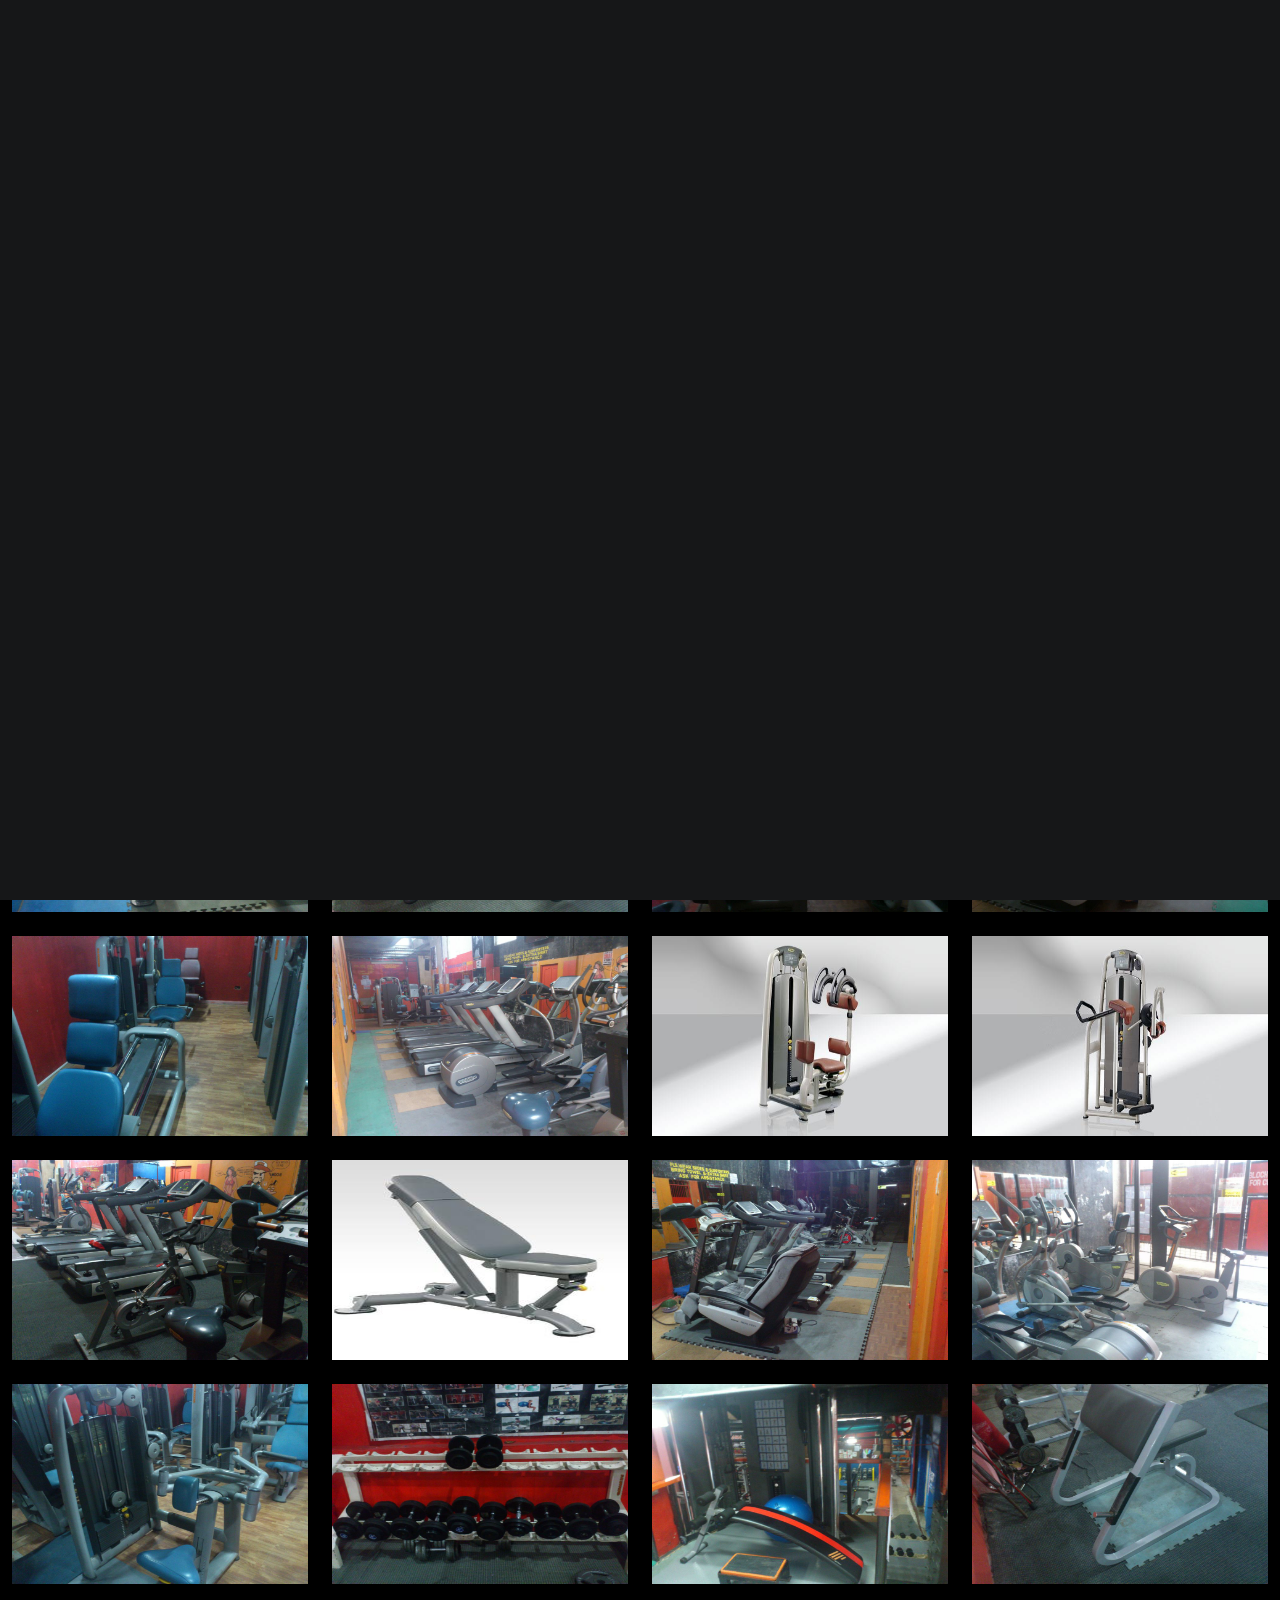
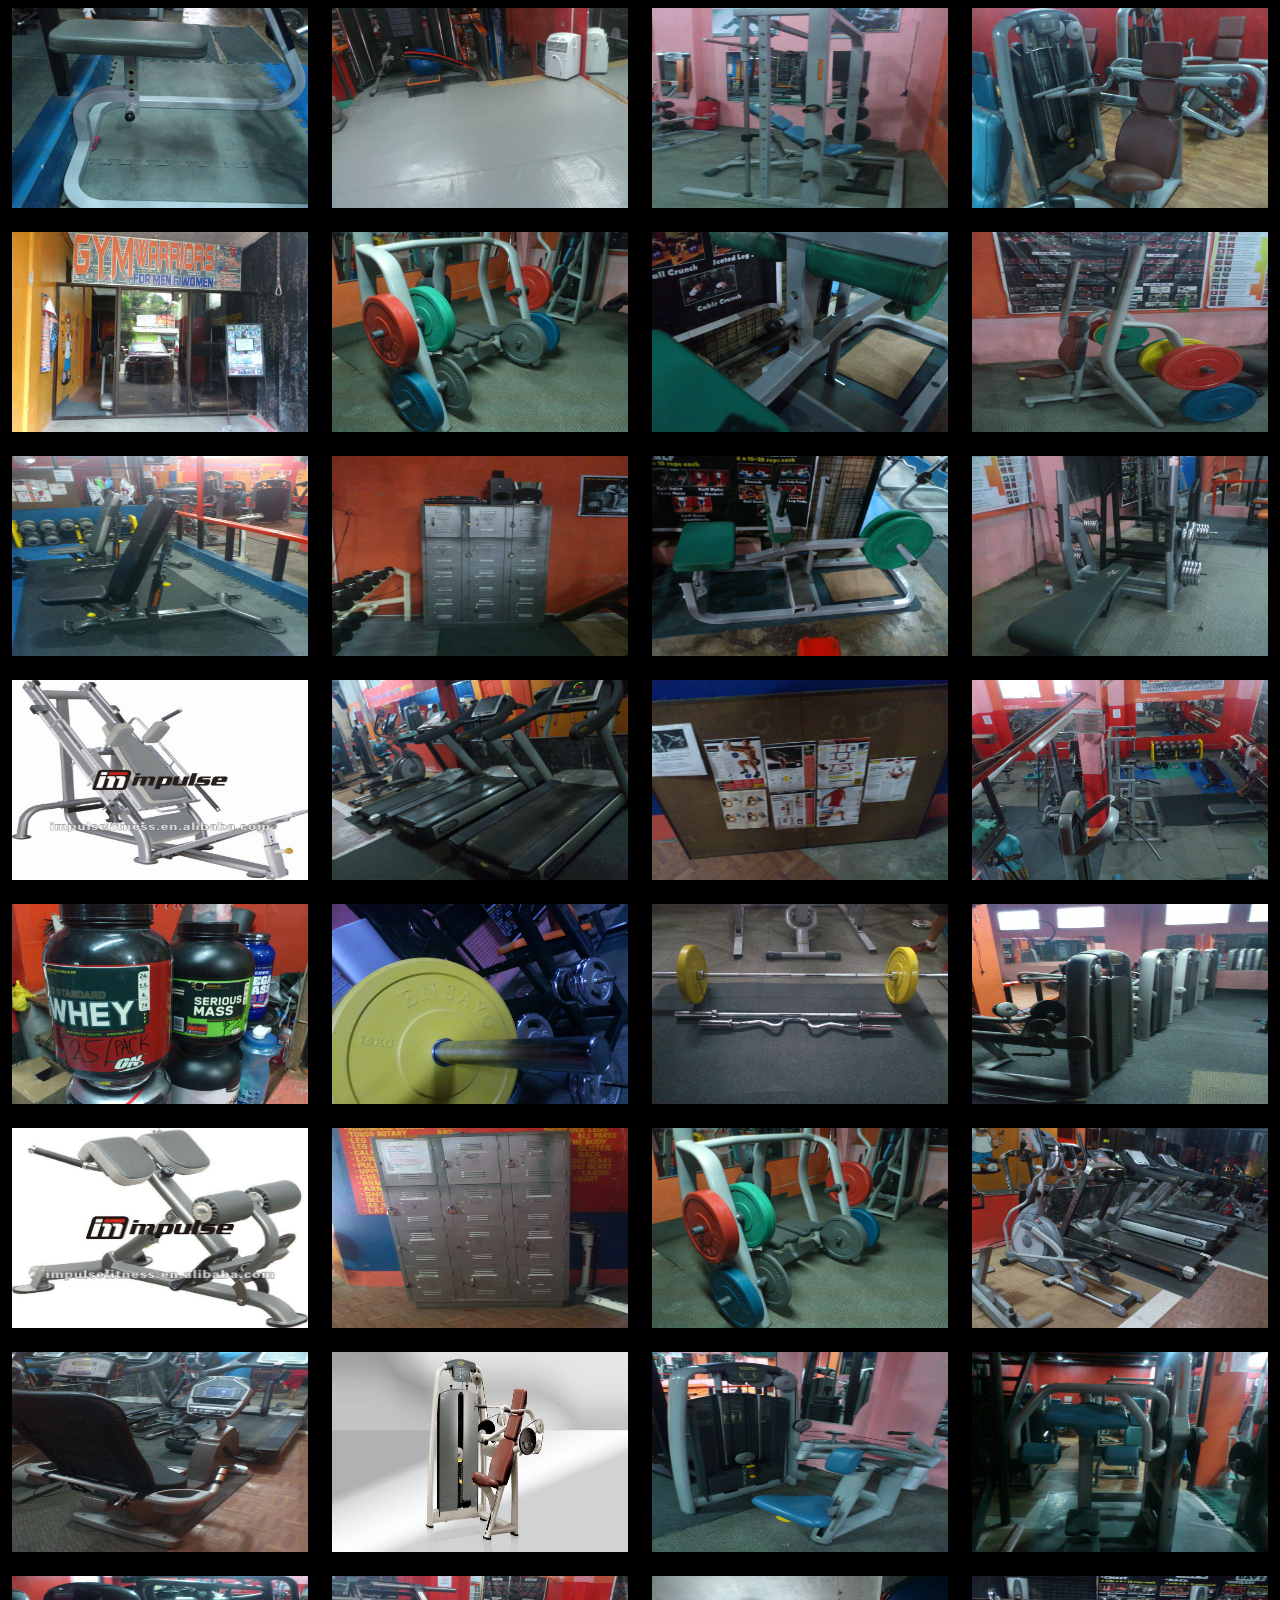
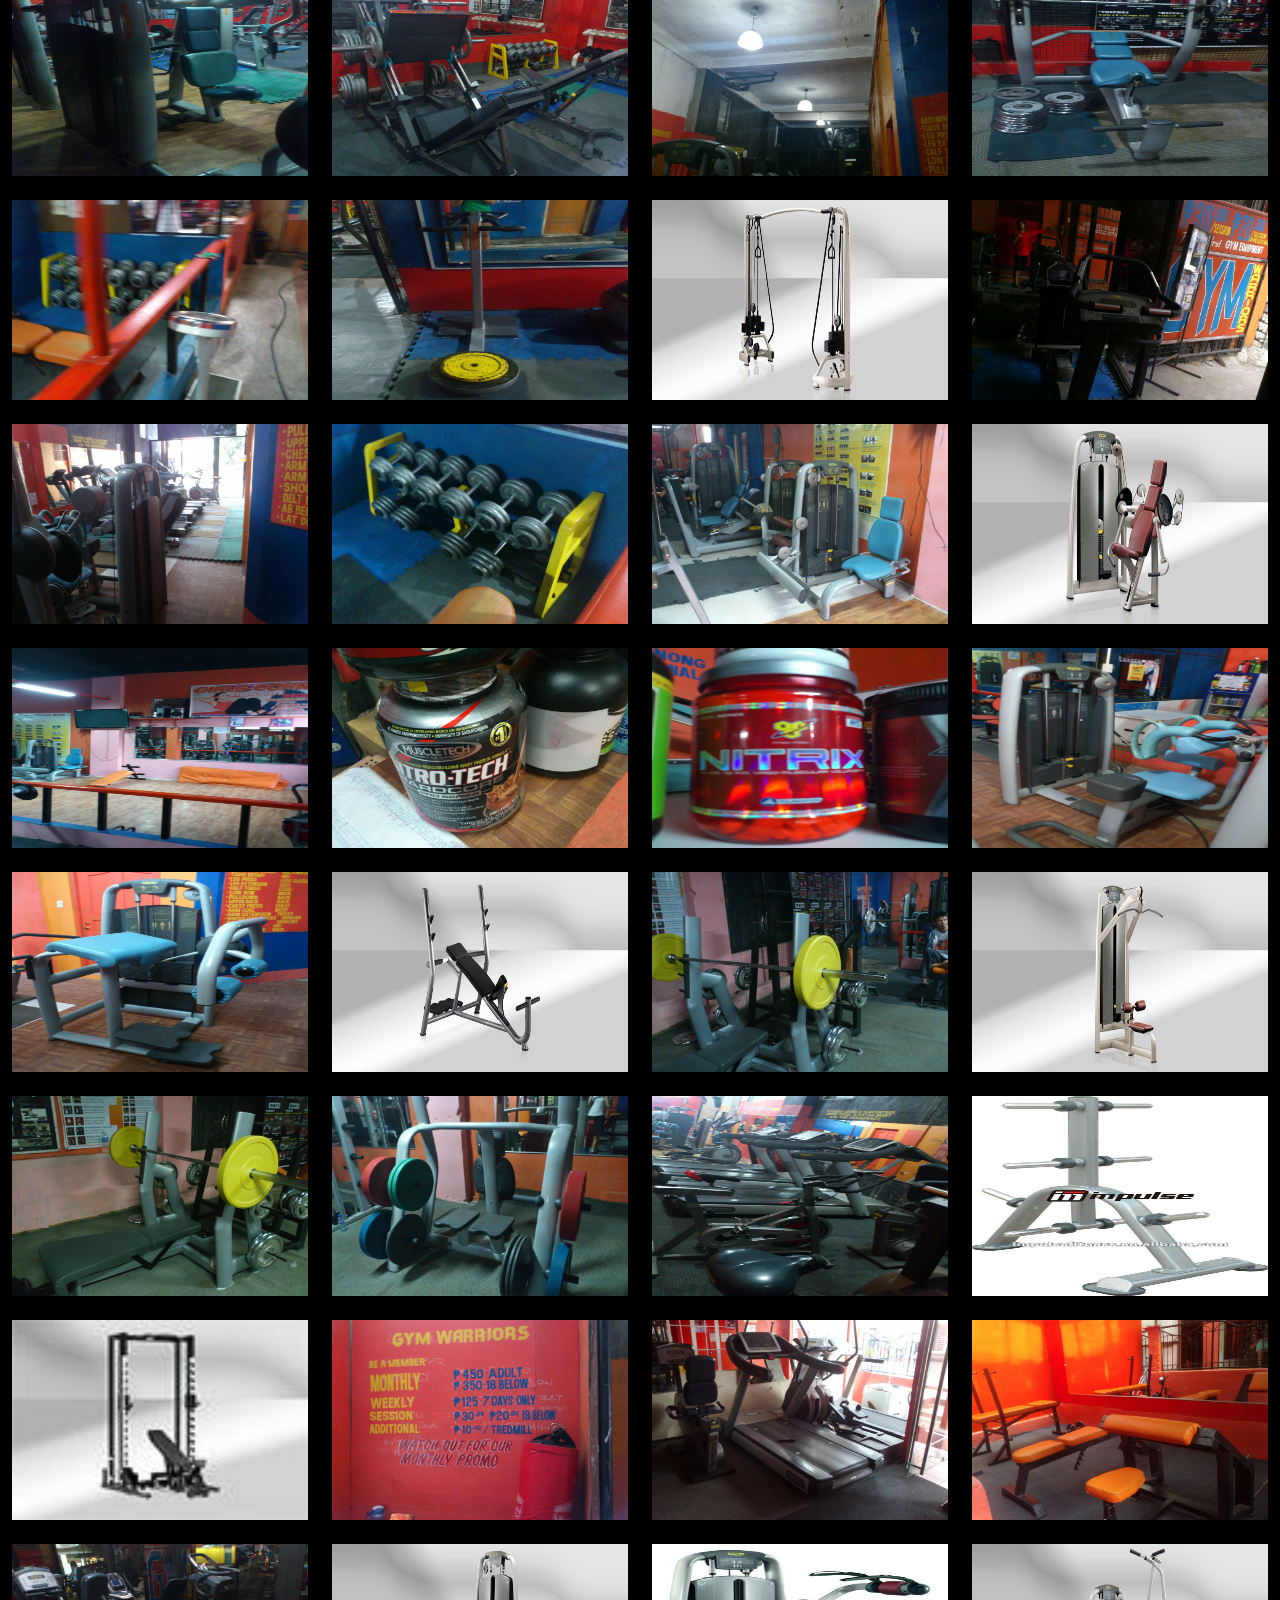
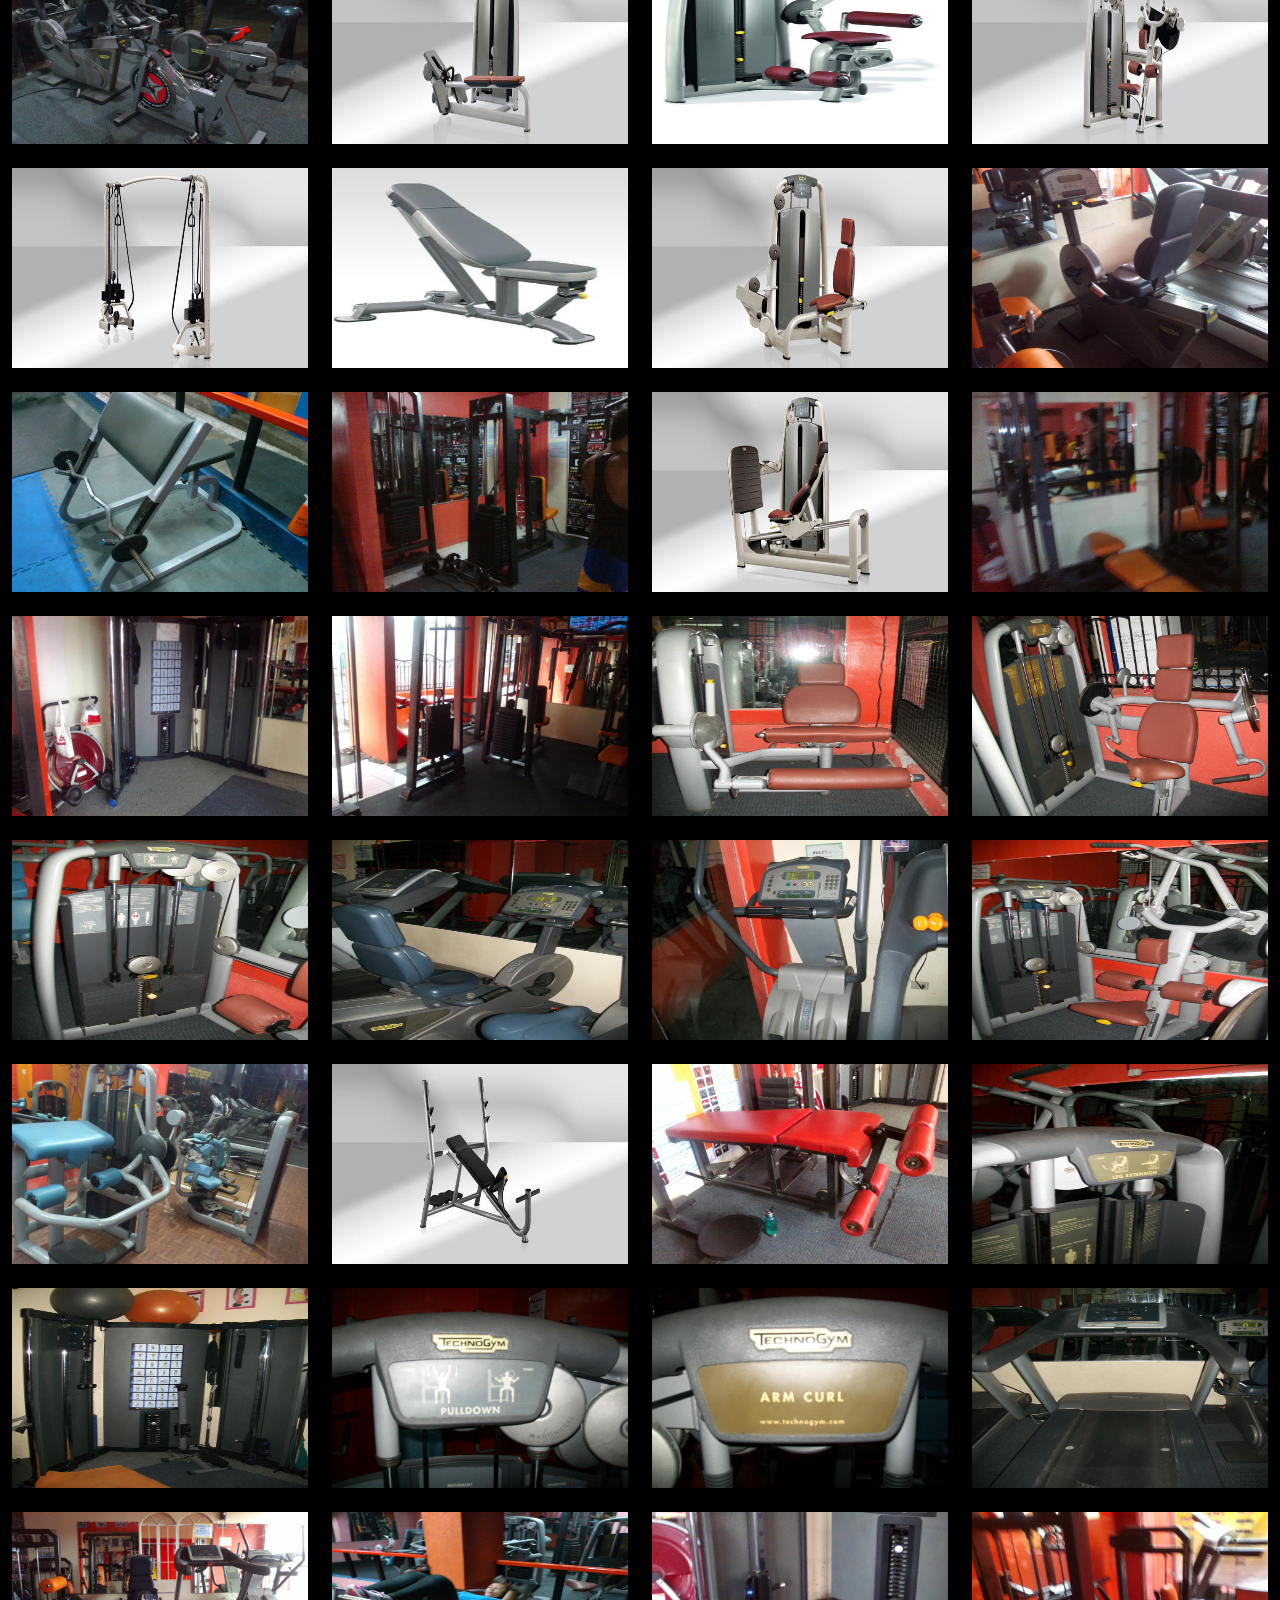
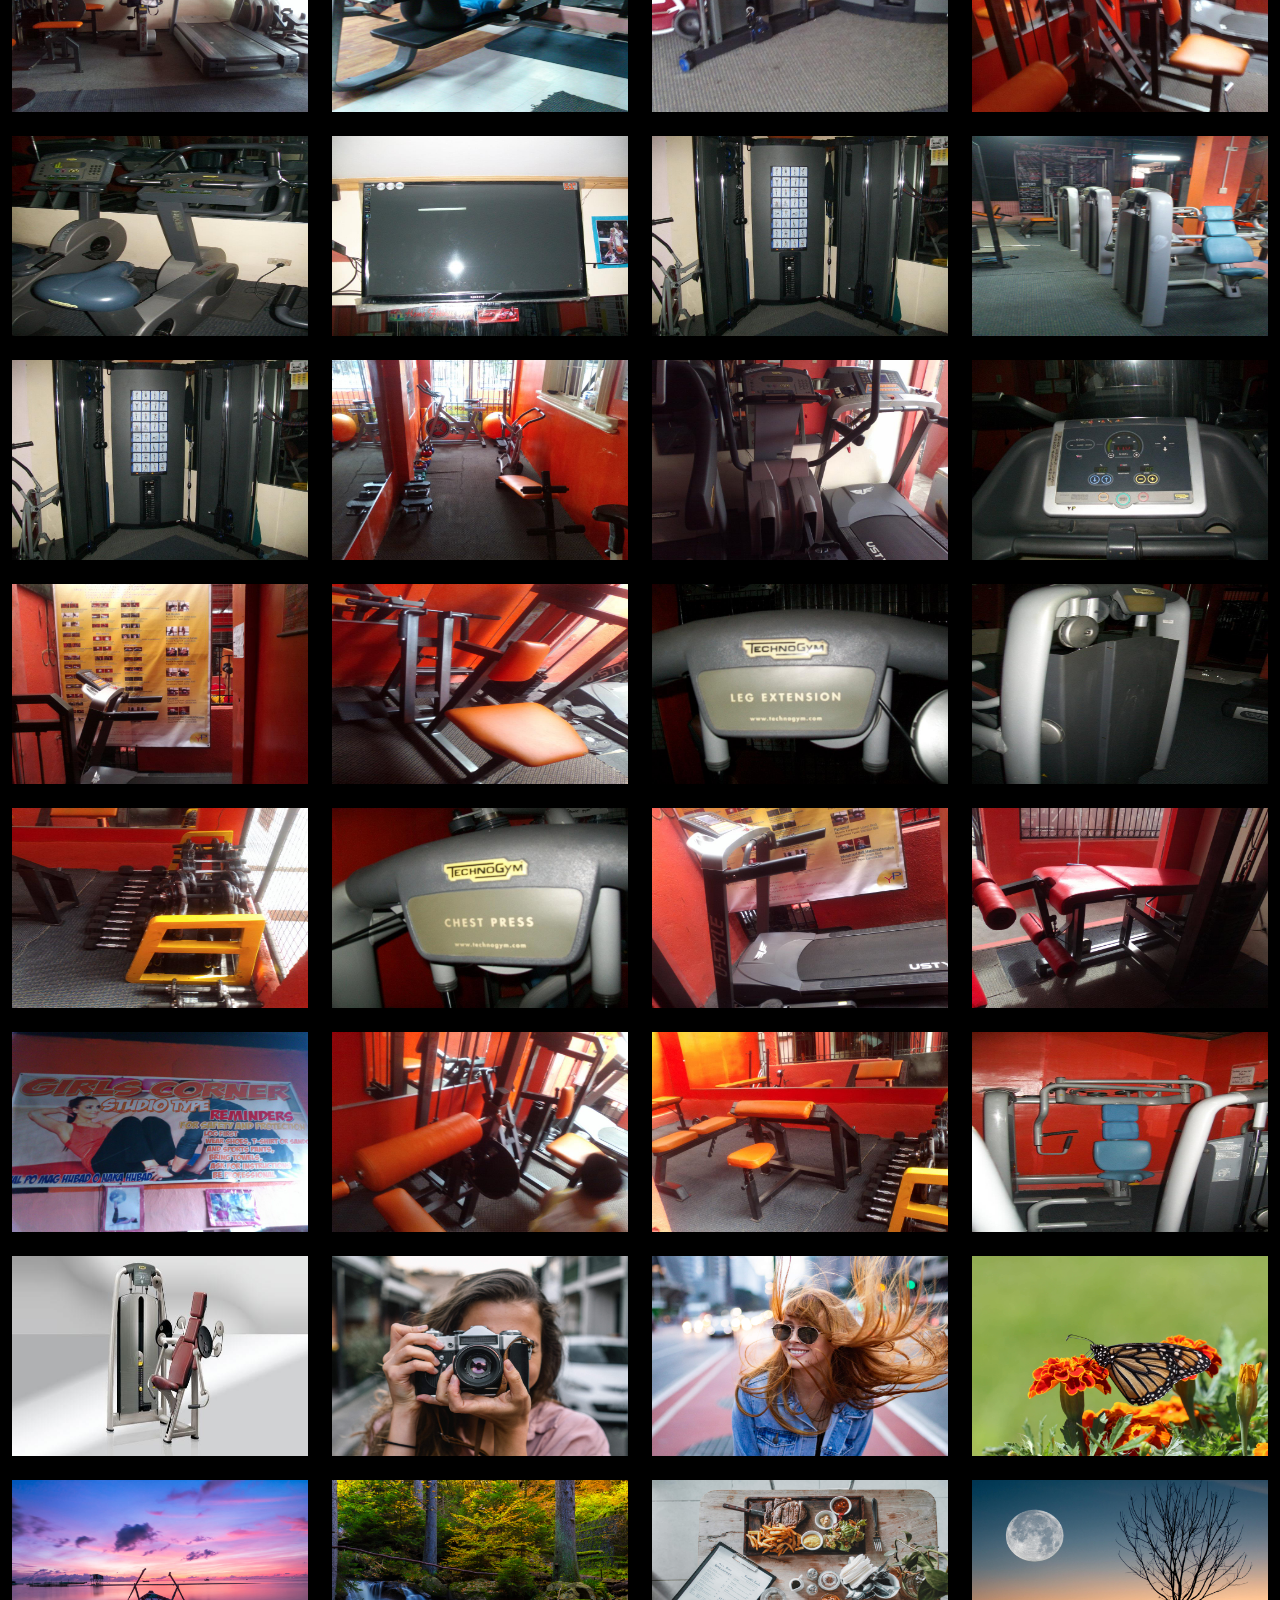
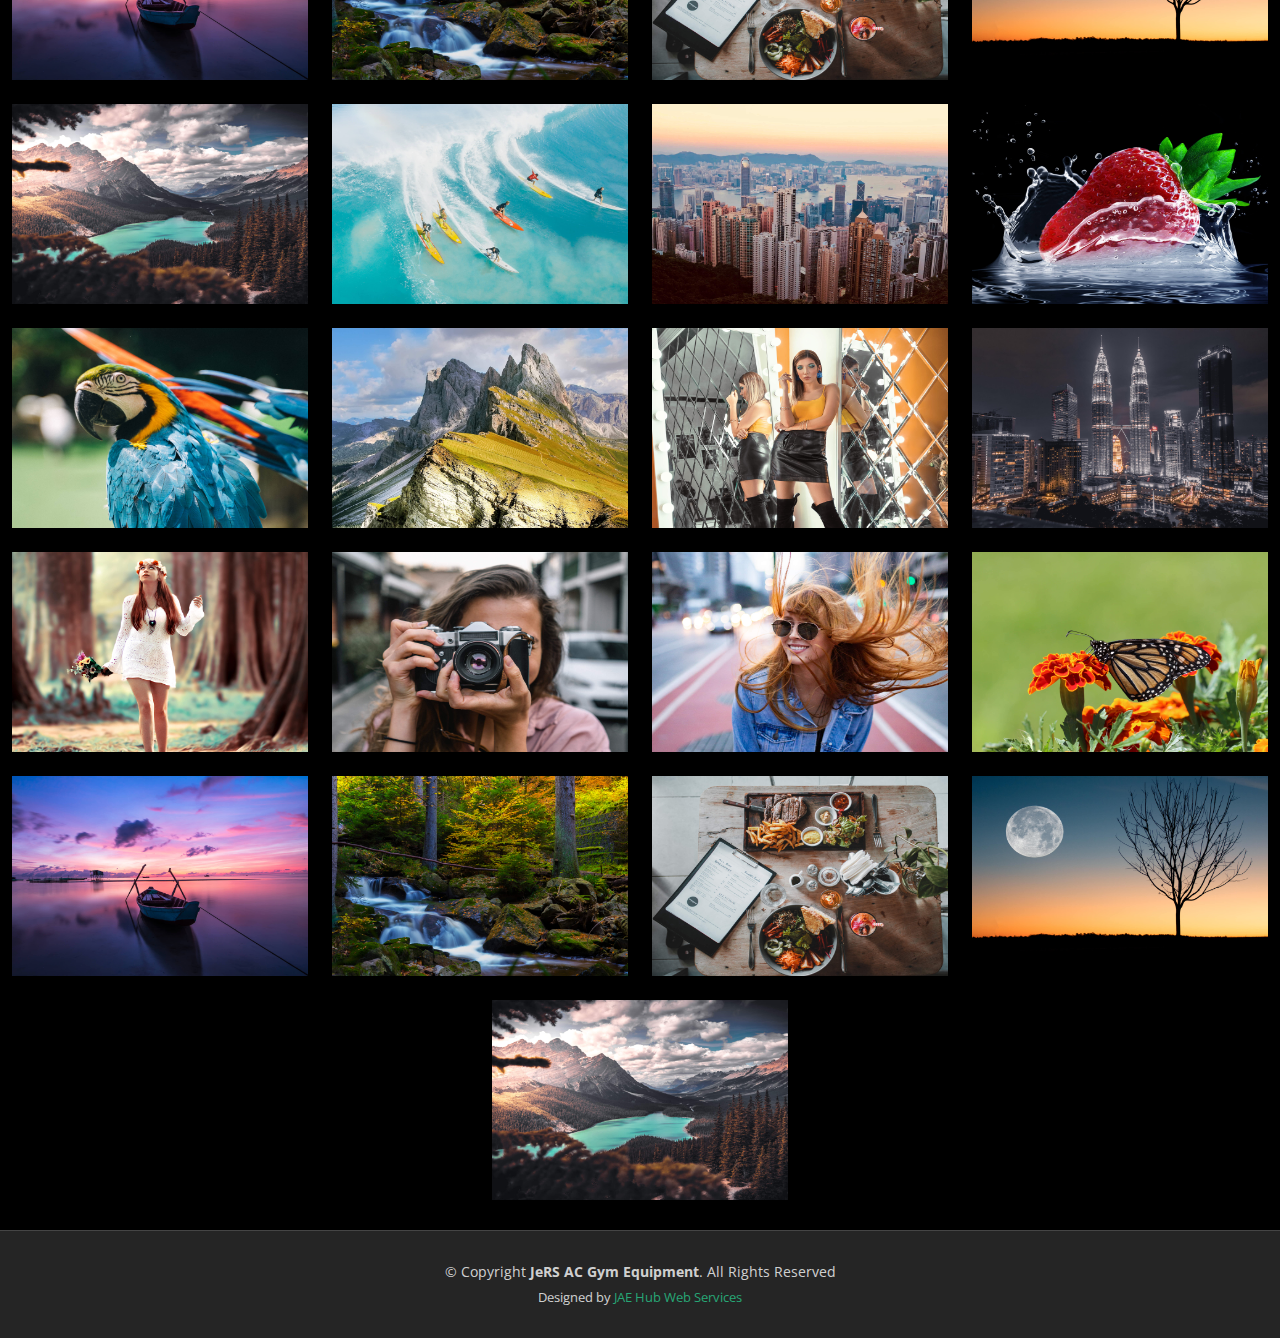
==== index.html @ d57890c0 "Pictures from Gallery 1-137" ====
<!DOCTYPE html>
<html lang="en">

<head>
  <meta charset="utf-8">
  <meta content="width=device-width, initial-scale=1.0" name="viewport">

  <title>JeRS AC Gym Equipment - Gallery</title>
  <meta content="" name="description">
  <meta content="" name="keywords">

  <!-- Favicons -->
  <link href="assets/img/favicon.ico" rel="icon">
  <link href="" rel="apple-touch-icon">

  <!-- Google Fonts -->
  <link rel="preconnect" href="https://fonts.googleapis.com">
  <link rel="preconnect" href="https://fonts.gstatic.com" crossorigin>
  <link href="https://fonts.googleapis.com/css2?family=Open+Sans:ital,wght@0,300;0,400;0,500;0,600;0,700;1,300;1,400;1,600;1,700&family=Inter:ital,wght@0,300;0,400;0,500;0,600;0,700;1,300;1,400;1,500;1,600;1,700&family=Cardo:ital,wght@0,400;0,700;1,400&display=swap" rel="stylesheet">

  <!-- Vendor CSS Files -->
  <link href="assets/vendor/bootstrap/css/bootstrap.min.css" rel="stylesheet">
  <link href="assets/vendor/bootstrap-icons/bootstrap-icons.css" rel="stylesheet">
  <link href="assets/vendor/swiper/swiper-bundle.min.css" rel="stylesheet">
  <link href="assets/vendor/glightbox/css/glightbox.min.css" rel="stylesheet">
  <link href="assets/vendor/aos/aos.css" rel="stylesheet">

  <!-- Template Main CSS File -->
  <link href="assets/css/main.css" rel="stylesheet">

  <!-- =======================================================
  * Template Name: PhotoFolio - v1.1.1
  * Template URL: https://bootstrapmade.com/photofolio-bootstrap-photography-website-template/
  * Author: BootstrapMade.com
  * License: https://bootstrapmade.com/license/
  ======================================================== -->
</head>

<body>

    <!-- ======= Header ======= -->
    <!-- <header id="header" class="header d-flex align-items-center fixed-top">
      <div class="container-fluid d-flex align-items-center justify-content-between">
  
        <a href="index.html" class="logo d-flex align-items-center  me-auto me-lg-0">
          <!-- Uncomment the line below if you also wish to use an image logo
          <img src="assets/img/logo.png" alt="">
        </a>

      </div>
    </header><!-- End Header -->

  <!-- ======= Hero Section ======= -->
  <!-- <section id="hero" class="hero d-flex flex-column justify-content-center align-items-center" data-aos="fade" data-aos-delay="1500">
    <div class="container">
      <div class="row justify-content-center">
        <div class="col-lg-6 text-center">
          <h2>I'm <span>Jenny Wilson</span> a Professional Photographer from New York City</h2>
          <p>Blanditiis praesentium aliquam illum tempore incidunt debitis dolorem magni est deserunt sed qui libero. Qui voluptas amet.</p>
          <a href="contact.html" class="btn-get-started">Available for hire</a>
        </div>
      </div>
    </div>
  </section><!-- End Hero Section -->

  <main id="main" data-aos="fade" data-aos-delay="1500">

    <!-- ======= Gallery Section ======= -->
    <section id="gallery" class="gallery">
      <div class="container-fluid">

        <div class="row gy-4 justify-content-center">
          <div class="col-xl-3 col-lg-4 col-md-6">
            <div class="gallery-item h-100">
              <img src="assets/img/gallery/Gallery (1).jpg" class="img-fluid" alt="">
              <div class="gallery-links d-flex align-items-center justify-content-center">
                <a href="assets/img/gallery/Gallery (1).jpg" title="Gallery 1" class="glightbox preview-link"><i class="bi bi-arrows-angle-expand"></i></a>
              </div>
            </div>
          </div><!-- End Gallery Item -->
          <div class="col-xl-3 col-lg-4 col-md-6">
            <div class="gallery-item h-100">
              <img src="assets/img/gallery/Gallery (2).jpg" class="img-fluid" alt="">
              <div class="gallery-links d-flex align-items-center justify-content-center">
                <a href="assets/img/gallery/Gallery (2).jpg" title="Gallery 2" class="glightbox preview-link"><i class="bi bi-arrows-angle-expand"></i></a>
              </div>
            </div>
          </div><!-- End Gallery Item -->
          <div class="col-xl-3 col-lg-4 col-md-6">
            <div class="gallery-item h-100">
              <img src="assets/img/gallery/Gallery (3).jpg" class="img-fluid" alt="">
              <div class="gallery-links d-flex align-items-center justify-content-center">
                <a href="assets/img/gallery/Gallery (3).jpg" title="Gallery 3" class="glightbox preview-link"><i class="bi bi-arrows-angle-expand"></i></a>
              </div>
            </div>
          </div><!-- End Gallery Item -->
          <div class="col-xl-3 col-lg-4 col-md-6">
            <div class="gallery-item h-100">
              <img src="assets/img/gallery/Gallery (4).jpg" class="img-fluid" alt="">
              <div class="gallery-links d-flex align-items-center justify-content-center">
                <a href="assets/img/gallery/Gallery (4).jpg" title="Gallery 4" class="glightbox preview-link"><i class="bi bi-arrows-angle-expand"></i></a>
              </div>
            </div>
          </div><!-- End Gallery Item -->
          <div class="col-xl-3 col-lg-4 col-md-6">
            <div class="gallery-item h-100">
              <img src="assets/img/gallery/Gallery (5).jpg" class="img-fluid" alt="">
              <div class="gallery-links d-flex align-items-center justify-content-center">
                <a href="assets/img/gallery/Gallery (5).jpg" title="Gallery 5" class="glightbox preview-link"><i class="bi bi-arrows-angle-expand"></i></a>
              </div>
            </div>
          </div><!-- End Gallery Item -->
          <div class="col-xl-3 col-lg-4 col-md-6">
            <div class="gallery-item h-100">
              <img src="assets/img/gallery/Gallery (6).jpg" class="img-fluid" alt="">
              <div class="gallery-links d-flex align-items-center justify-content-center">
                <a href="assets/img/gallery/Gallery (6).jpg" title="Gallery 6" class="glightbox preview-link"><i class="bi bi-arrows-angle-expand"></i></a>
              </div>
            </div>
          </div><!-- End Gallery Item -->
          <div class="col-xl-3 col-lg-4 col-md-6">
            <div class="gallery-item h-100">
              <img src="assets/img/gallery/Gallery (7).jpg" class="img-fluid" alt="">
              <div class="gallery-links d-flex align-items-center justify-content-center">
                <a href="assets/img/gallery/Gallery (7).jpg" title="Gallery 7" class="glightbox preview-link"><i class="bi bi-arrows-angle-expand"></i></a>
              </div>
            </div>
          </div><!-- End Gallery Item -->
          <div class="col-xl-3 col-lg-4 col-md-6">
            <div class="gallery-item h-100">
              <img src="assets/img/gallery/Gallery (8).jpg" class="img-fluid" alt="">
              <div class="gallery-links d-flex align-items-center justify-content-center">
                <a href="assets/img/gallery/Gallery (8).jpg" title="Gallery 8" class="glightbox preview-link"><i class="bi bi-arrows-angle-expand"></i></a>
              </div>
            </div>
          </div><!-- End Gallery Item -->
          <div class="col-xl-3 col-lg-4 col-md-6">
            <div class="gallery-item h-100">
              <img src="assets/img/gallery/Gallery (9).jpg" class="img-fluid" alt="">
              <div class="gallery-links d-flex align-items-center justify-content-center">
                <a href="assets/img/gallery/Gallery (9).jpg" title="Gallery 9" class="glightbox preview-link"><i class="bi bi-arrows-angle-expand"></i></a>
              </div>
            </div>
          </div><!-- End Gallery Item -->
          <div class="col-xl-3 col-lg-4 col-md-6">
            <div class="gallery-item h-100">
              <img src="assets/img/gallery/Gallery (10).jpg" class="img-fluid" alt="">
              <div class="gallery-links d-flex align-items-center justify-content-center">
                <a href="assets/img/gallery/Gallery (10).jpg" title="Gallery 10" class="glightbox preview-link"><i class="bi bi-arrows-angle-expand"></i></a>
              </div>
            </div>
          </div><!-- End Gallery Item -->
          <div class="col-xl-3 col-lg-4 col-md-6">
            <div class="gallery-item h-100">
              <img src="assets/img/gallery/Gallery (11).jpg" class="img-fluid" alt="">
              <div class="gallery-links d-flex align-items-center justify-content-center">
                <a href="assets/img/gallery/Gallery (11).jpg" title="Gallery 11" class="glightbox preview-link"><i class="bi bi-arrows-angle-expand"></i></a>
              </div>
            </div>
          </div><!-- End Gallery Item -->
          <div class="col-xl-3 col-lg-4 col-md-6">
            <div class="gallery-item h-100">
              <img src="assets/img/gallery/Gallery (12).jpg" class="img-fluid" alt="">
              <div class="gallery-links d-flex align-items-center justify-content-center">
                <a href="assets/img/gallery/Gallery (12).jpg" title="Gallery 12" class="glightbox preview-link"><i class="bi bi-arrows-angle-expand"></i></a>
              </div>
            </div>
          </div><!-- End Gallery Item -->
          <div class="col-xl-3 col-lg-4 col-md-6">
            <div class="gallery-item h-100">
              <img src="assets/img/gallery/Gallery (13).jpg" class="img-fluid" alt="">
              <div class="gallery-links d-flex align-items-center justify-content-center">
                <a href="assets/img/gallery/Gallery (13).jpg" title="Gallery 13" class="glightbox preview-link"><i class="bi bi-arrows-angle-expand"></i></a>
              </div>
            </div>
          </div><!-- End Gallery Item -->
          <div class="col-xl-3 col-lg-4 col-md-6">
            <div class="gallery-item h-100">
              <img src="assets/img/gallery/Gallery (14).jpg" class="img-fluid" alt="">
              <div class="gallery-links d-flex align-items-center justify-content-center">
                <a href="assets/img/gallery/Gallery (14).jpg" title="Gallery 14" class="glightbox preview-link"><i class="bi bi-arrows-angle-expand"></i></a>
              </div>
            </div>
          </div><!-- End Gallery Item -->
          <div class="col-xl-3 col-lg-4 col-md-6">
            <div class="gallery-item h-100">
              <img src="assets/img/gallery/Gallery (15).jpg" class="img-fluid" alt="">
              <div class="gallery-links d-flex align-items-center justify-content-center">
                <a href="assets/img/gallery/Gallery (15).jpg" title="Gallery 15" class="glightbox preview-link"><i class="bi bi-arrows-angle-expand"></i></a>
              </div>
            </div>
          </div><!-- End Gallery Item -->
          <div class="col-xl-3 col-lg-4 col-md-6">
            <div class="gallery-item h-100">
              <img src="assets/img/gallery/Gallery (16).jpg" class="img-fluid" alt="">
              <div class="gallery-links d-flex align-items-center justify-content-center">
                <a href="assets/img/gallery/Gallery (16).jpg" title="Gallery 16" class="glightbox preview-link"><i class="bi bi-arrows-angle-expand"></i></a>
              </div>
            </div>
          </div><!-- End Gallery Item -->
          <div class="col-xl-3 col-lg-4 col-md-6">
            <div class="gallery-item h-100">
              <img src="assets/img/gallery/Gallery (17).jpg" class="img-fluid" alt="">
              <div class="gallery-links d-flex align-items-center justify-content-center">
                <a href="assets/img/gallery/Gallery (17).jpg" title="Gallery 1" class="glightbox preview-link"><i class="bi bi-arrows-angle-expand"></i></a>
              </div>
            </div>
          </div><!-- End Gallery Item -->
          <div class="col-xl-3 col-lg-4 col-md-6">
            <div class="gallery-item h-100">
              <img src="assets/img/gallery/Gallery (18).jpg" class="img-fluid" alt="">
              <div class="gallery-links d-flex align-items-center justify-content-center">
                <a href="assets/img/gallery/Gallery (18).jpg" title="Gallery 2" class="glightbox preview-link"><i class="bi bi-arrows-angle-expand"></i></a>
              </div>
            </div>
          </div><!-- End Gallery Item -->
          <div class="col-xl-3 col-lg-4 col-md-6">
            <div class="gallery-item h-100">
              <img src="assets/img/gallery/Gallery (19).jpg" class="img-fluid" alt="">
              <div class="gallery-links d-flex align-items-center justify-content-center">
                <a href="assets/img/gallery/Gallery (19).jpg" title="Gallery 3" class="glightbox preview-link"><i class="bi bi-arrows-angle-expand"></i></a>
              </div>
            </div>
          </div><!-- End Gallery Item -->
          <div class="col-xl-3 col-lg-4 col-md-6">
            <div class="gallery-item h-100">
              <img src="assets/img/gallery/Gallery (20).jpg" class="img-fluid" alt="">
              <div class="gallery-links d-flex align-items-center justify-content-center">
                <a href="assets/img/gallery/Gallery (20).jpg" title="Gallery 4" class="glightbox preview-link"><i class="bi bi-arrows-angle-expand"></i></a>
              </div>
            </div>
          </div><!-- End Gallery Item -->
          <div class="col-xl-3 col-lg-4 col-md-6">
            <div class="gallery-item h-100">
              <img src="assets/img/gallery/Gallery (21).jpg" class="img-fluid" alt="">
              <div class="gallery-links d-flex align-items-center justify-content-center">
                <a href="assets/img/gallery/Gallery (21).jpg" title="Gallery 5" class="glightbox preview-link"><i class="bi bi-arrows-angle-expand"></i></a>
              </div>
            </div>
          </div><!-- End Gallery Item -->
          <div class="col-xl-3 col-lg-4 col-md-6">
            <div class="gallery-item h-100">
              <img src="assets/img/gallery/Gallery (22).jpg" class="img-fluid" alt="">
              <div class="gallery-links d-flex align-items-center justify-content-center">
                <a href="assets/img/gallery/Gallery (22).jpg" title="Gallery 6" class="glightbox preview-link"><i class="bi bi-arrows-angle-expand"></i></a>
              </div>
            </div>
          </div><!-- End Gallery Item -->
          <div class="col-xl-3 col-lg-4 col-md-6">
            <div class="gallery-item h-100">
              <img src="assets/img/gallery/Gallery (23).jpg" class="img-fluid" alt="">
              <div class="gallery-links d-flex align-items-center justify-content-center">
                <a href="assets/img/gallery/Gallery (23).jpg" title="Gallery 7" class="glightbox preview-link"><i class="bi bi-arrows-angle-expand"></i></a>
              </div>
            </div>
          </div><!-- End Gallery Item -->
          <div class="col-xl-3 col-lg-4 col-md-6">
            <div class="gallery-item h-100">
              <img src="assets/img/gallery/Gallery (24).jpg" class="img-fluid" alt="">
              <div class="gallery-links d-flex align-items-center justify-content-center">
                <a href="assets/img/gallery/Gallery (24).jpg" title="Gallery 8" class="glightbox preview-link"><i class="bi bi-arrows-angle-expand"></i></a>
              </div>
            </div>
          </div><!-- End Gallery Item -->
          <div class="col-xl-3 col-lg-4 col-md-6">
            <div class="gallery-item h-100">
              <img src="assets/img/gallery/Gallery (25).jpg" class="img-fluid" alt="">
              <div class="gallery-links d-flex align-items-center justify-content-center">
                <a href="assets/img/gallery/Gallery (25).jpg" title="Gallery 9" class="glightbox preview-link"><i class="bi bi-arrows-angle-expand"></i></a>
              </div>
            </div>
          </div><!-- End Gallery Item -->
          <div class="col-xl-3 col-lg-4 col-md-6">
            <div class="gallery-item h-100">
              <img src="assets/img/gallery/Gallery (26).jpg" class="img-fluid" alt="">
              <div class="gallery-links d-flex align-items-center justify-content-center">
                <a href="assets/img/gallery/Gallery (26).jpg" title="Gallery 10" class="glightbox preview-link"><i class="bi bi-arrows-angle-expand"></i></a>
              </div>
            </div>
          </div><!-- End Gallery Item -->
          <div class="col-xl-3 col-lg-4 col-md-6">
            <div class="gallery-item h-100">
              <img src="assets/img/gallery/Gallery (27).jpg" class="img-fluid" alt="">
              <div class="gallery-links d-flex align-items-center justify-content-center">
                <a href="assets/img/gallery/Gallery (27).jpg" title="Gallery 11" class="glightbox preview-link"><i class="bi bi-arrows-angle-expand"></i></a>
              </div>
            </div>
          </div><!-- End Gallery Item -->
          <div class="col-xl-3 col-lg-4 col-md-6">
            <div class="gallery-item h-100">
              <img src="assets/img/gallery/Gallery (28).jpg" class="img-fluid" alt="">
              <div class="gallery-links d-flex align-items-center justify-content-center">
                <a href="assets/img/gallery/Gallery (28).jpg" title="Gallery 12" class="glightbox preview-link"><i class="bi bi-arrows-angle-expand"></i></a>
              </div>
            </div>
          </div><!-- End Gallery Item -->
          <div class="col-xl-3 col-lg-4 col-md-6">
            <div class="gallery-item h-100">
              <img src="assets/img/gallery/Gallery (29).jpg" class="img-fluid" alt="">
              <div class="gallery-links d-flex align-items-center justify-content-center">
                <a href="assets/img/gallery/Gallery (29).jpg" title="Gallery 13" class="glightbox preview-link"><i class="bi bi-arrows-angle-expand"></i></a>
              </div>
            </div>
          </div><!-- End Gallery Item -->
          <div class="col-xl-3 col-lg-4 col-md-6">
            <div class="gallery-item h-100">
              <img src="assets/img/gallery/Gallery (30).jpg" class="img-fluid" alt="">
              <div class="gallery-links d-flex align-items-center justify-content-center">
                <a href="assets/img/gallery/Gallery (30).jpg" title="Gallery 14" class="glightbox preview-link"><i class="bi bi-arrows-angle-expand"></i></a>
              </div>
            </div>
          </div><!-- End Gallery Item -->
          <div class="col-xl-3 col-lg-4 col-md-6">
            <div class="gallery-item h-100">
              <img src="assets/img/gallery/Gallery (31).jpg" class="img-fluid" alt="">
              <div class="gallery-links d-flex align-items-center justify-content-center">
                <a href="assets/img/gallery/Gallery (31).jpg" title="Gallery 15" class="glightbox preview-link"><i class="bi bi-arrows-angle-expand"></i></a>
              </div>
            </div>
          </div><!-- End Gallery Item -->
          <div class="col-xl-3 col-lg-4 col-md-6">
            <div class="gallery-item h-100">
              <img src="assets/img/gallery/Gallery (32).jpg" class="img-fluid" alt="">
              <div class="gallery-links d-flex align-items-center justify-content-center">
                <a href="assets/img/gallery/Gallery (32).jpg" title="Gallery 16" class="glightbox preview-link"><i class="bi bi-arrows-angle-expand"></i></a>
              </div>
            </div>
          </div><!-- End Gallery Item -->
          <div class="col-xl-3 col-lg-4 col-md-6">
            <div class="gallery-item h-100">
              <img src="assets/img/gallery/Gallery (33).jpg" class="img-fluid" alt="">
              <div class="gallery-links d-flex align-items-center justify-content-center">
                <a href="assets/img/gallery/Gallery (33).jpg" title="Gallery 1" class="glightbox preview-link"><i class="bi bi-arrows-angle-expand"></i></a>
              </div>
            </div>
          </div><!-- End Gallery Item -->
          <div class="col-xl-3 col-lg-4 col-md-6">
            <div class="gallery-item h-100">
              <img src="assets/img/gallery/Gallery (34).jpg" class="img-fluid" alt="">
              <div class="gallery-links d-flex align-items-center justify-content-center">
                <a href="assets/img/gallery/Gallery (34).jpg" title="Gallery 2" class="glightbox preview-link"><i class="bi bi-arrows-angle-expand"></i></a>
              </div>
            </div>
          </div><!-- End Gallery Item -->
          <div class="col-xl-3 col-lg-4 col-md-6">
            <div class="gallery-item h-100">
              <img src="assets/img/gallery/Gallery (35).jpg" class="img-fluid" alt="">
              <div class="gallery-links d-flex align-items-center justify-content-center">
                <a href="assets/img/gallery/Gallery (35).jpg" title="Gallery 3" class="glightbox preview-link"><i class="bi bi-arrows-angle-expand"></i></a>
              </div>
            </div>
          </div><!-- End Gallery Item -->
          <div class="col-xl-3 col-lg-4 col-md-6">
            <div class="gallery-item h-100">
              <img src="assets/img/gallery/Gallery (36).jpg" class="img-fluid" alt="">
              <div class="gallery-links d-flex align-items-center justify-content-center">
                <a href="assets/img/gallery/Gallery (36).jpg" title="Gallery 4" class="glightbox preview-link"><i class="bi bi-arrows-angle-expand"></i></a>
              </div>
            </div>
          </div><!-- End Gallery Item -->
          <div class="col-xl-3 col-lg-4 col-md-6">
            <div class="gallery-item h-100">
              <img src="assets/img/gallery/Gallery (37).jpg" class="img-fluid" alt="">
              <div class="gallery-links d-flex align-items-center justify-content-center">
                <a href="assets/img/gallery/Gallery (37).jpg" title="Gallery 5" class="glightbox preview-link"><i class="bi bi-arrows-angle-expand"></i></a>
              </div>
            </div>
          </div><!-- End Gallery Item -->
          <div class="col-xl-3 col-lg-4 col-md-6">
            <div class="gallery-item h-100">
              <img src="assets/img/gallery/Gallery (38).jpg" class="img-fluid" alt="">
              <div class="gallery-links d-flex align-items-center justify-content-center">
                <a href="assets/img/gallery/Gallery (38).jpg" title="Gallery 6" class="glightbox preview-link"><i class="bi bi-arrows-angle-expand"></i></a>
              </div>
            </div>
          </div><!-- End Gallery Item -->
          <div class="col-xl-3 col-lg-4 col-md-6">
            <div class="gallery-item h-100">
              <img src="assets/img/gallery/Gallery (39).jpg" class="img-fluid" alt="">
              <div class="gallery-links d-flex align-items-center justify-content-center">
                <a href="assets/img/gallery/Gallery (39).jpg" title="Gallery 7" class="glightbox preview-link"><i class="bi bi-arrows-angle-expand"></i></a>
              </div>
            </div>
          </div><!-- End Gallery Item -->
          <div class="col-xl-3 col-lg-4 col-md-6">
            <div class="gallery-item h-100">
              <img src="assets/img/gallery/Gallery (40).jpg" class="img-fluid" alt="">
              <div class="gallery-links d-flex align-items-center justify-content-center">
                <a href="assets/img/gallery/Gallery (40).jpg" title="Gallery 8" class="glightbox preview-link"><i class="bi bi-arrows-angle-expand"></i></a>
              </div>
            </div>
          </div><!-- End Gallery Item -->
          <div class="col-xl-3 col-lg-4 col-md-6">
            <div class="gallery-item h-100">
              <img src="assets/img/gallery/Gallery (41).jpg" class="img-fluid" alt="">
              <div class="gallery-links d-flex align-items-center justify-content-center">
                <a href="assets/img/gallery/Gallery (41).jpg" title="Gallery 9" class="glightbox preview-link"><i class="bi bi-arrows-angle-expand"></i></a>
              </div>
            </div>
          </div><!-- End Gallery Item -->
          <div class="col-xl-3 col-lg-4 col-md-6">
            <div class="gallery-item h-100">
              <img src="assets/img/gallery/Gallery (42).jpg" class="img-fluid" alt="">
              <div class="gallery-links d-flex align-items-center justify-content-center">
                <a href="assets/img/gallery/Gallery (42).jpg" title="Gallery 10" class="glightbox preview-link"><i class="bi bi-arrows-angle-expand"></i></a>
              </div>
            </div>
          </div><!-- End Gallery Item -->
          <div class="col-xl-3 col-lg-4 col-md-6">
            <div class="gallery-item h-100">
              <img src="assets/img/gallery/Gallery (43).jpg" class="img-fluid" alt="">
              <div class="gallery-links d-flex align-items-center justify-content-center">
                <a href="assets/img/gallery/Gallery (43).jpg" title="Gallery 11" class="glightbox preview-link"><i class="bi bi-arrows-angle-expand"></i></a>
              </div>
            </div>
          </div><!-- End Gallery Item -->
          <div class="col-xl-3 col-lg-4 col-md-6">
            <div class="gallery-item h-100">
              <img src="assets/img/gallery/Gallery (44).jpg" class="img-fluid" alt="">
              <div class="gallery-links d-flex align-items-center justify-content-center">
                <a href="assets/img/gallery/Gallery (44).jpg" title="Gallery 12" class="glightbox preview-link"><i class="bi bi-arrows-angle-expand"></i></a>
              </div>
            </div>
          </div><!-- End Gallery Item -->
          <div class="col-xl-3 col-lg-4 col-md-6">
            <div class="gallery-item h-100">
              <img src="assets/img/gallery/Gallery (45).jpg" class="img-fluid" alt="">
              <div class="gallery-links d-flex align-items-center justify-content-center">
                <a href="assets/img/gallery/Gallery (45).jpg" title="Gallery 13" class="glightbox preview-link"><i class="bi bi-arrows-angle-expand"></i></a>
              </div>
            </div>
          </div><!-- End Gallery Item -->
          <div class="col-xl-3 col-lg-4 col-md-6">
            <div class="gallery-item h-100">
              <img src="assets/img/gallery/Gallery (46).jpg" class="img-fluid" alt="">
              <div class="gallery-links d-flex align-items-center justify-content-center">
                <a href="assets/img/gallery/Gallery (46).jpg" title="Gallery 14" class="glightbox preview-link"><i class="bi bi-arrows-angle-expand"></i></a>
              </div>
            </div>
          </div><!-- End Gallery Item -->
          <div class="col-xl-3 col-lg-4 col-md-6">
            <div class="gallery-item h-100">
              <img src="assets/img/gallery/Gallery (47).jpg" class="img-fluid" alt="">
              <div class="gallery-links d-flex align-items-center justify-content-center">
                <a href="assets/img/gallery/Gallery (47).jpg" title="Gallery 15" class="glightbox preview-link"><i class="bi bi-arrows-angle-expand"></i></a>
              </div>
            </div>
          </div><!-- End Gallery Item -->
          <div class="col-xl-3 col-lg-4 col-md-6">
            <div class="gallery-item h-100">
              <img src="assets/img/gallery/Gallery (48).jpg" class="img-fluid" alt="">
              <div class="gallery-links d-flex align-items-center justify-content-center">
                <a href="assets/img/gallery/Gallery (48).jpg" title="Gallery 16" class="glightbox preview-link"><i class="bi bi-arrows-angle-expand"></i></a>
              </div>
            </div>
          </div><!-- End Gallery Item -->
          <div class="col-xl-3 col-lg-4 col-md-6">
            <div class="gallery-item h-100">
              <img src="assets/img/gallery/Gallery (49).jpg" class="img-fluid" alt="">
              <div class="gallery-links d-flex align-items-center justify-content-center">
                <a href="assets/img/gallery/Gallery (49).jpg" title="Gallery 17" class="glightbox preview-link"><i class="bi bi-arrows-angle-expand"></i></a>
              </div>
            </div>
          </div><!-- End Gallery Item -->
          <div class="col-xl-3 col-lg-4 col-md-6">
            <div class="gallery-item h-100">
              <img src="assets/img/gallery/Gallery (50).jpg" class="img-fluid" alt="">
              <div class="gallery-links d-flex align-items-center justify-content-center">
                <a href="assets/img/gallery/Gallery (50).jpg" title="Gallery 18" class="glightbox preview-link"><i class="bi bi-arrows-angle-expand"></i></a>
              </div>
            </div>
          </div><!-- End Gallery Item -->
          <div class="col-xl-3 col-lg-4 col-md-6">
            <div class="gallery-item h-100">
              <img src="assets/img/gallery/Gallery (51).jpg" class="img-fluid" alt="">
              <div class="gallery-links d-flex align-items-center justify-content-center">
                <a href="assets/img/gallery/Gallery (51).jpg" title="Gallery 19" class="glightbox preview-link"><i class="bi bi-arrows-angle-expand"></i></a>
              </div>
            </div>
          </div><!-- End Gallery Item -->
          <div class="col-xl-3 col-lg-4 col-md-6">
            <div class="gallery-item h-100">
              <img src="assets/img/gallery/Gallery (52).jpg" class="img-fluid" alt="">
              <div class="gallery-links d-flex align-items-center justify-content-center">
                <a href="assets/img/gallery/Gallery (52).jpg" title="Gallery 20" class="glightbox preview-link"><i class="bi bi-arrows-angle-expand"></i></a>
              </div>
            </div>
          </div><!-- End Gallery Item -->
          <div class="col-xl-3 col-lg-4 col-md-6">
            <div class="gallery-item h-100">
              <img src="assets/img/gallery/Gallery (53).jpg" class="img-fluid" alt="">
              <div class="gallery-links d-flex align-items-center justify-content-center">
                <a href="assets/img/gallery/Gallery (53).jpg" title="Gallery 21" class="glightbox preview-link"><i class="bi bi-arrows-angle-expand"></i></a>
              </div>
            </div>
          </div><!-- End Gallery Item -->
          <div class="col-xl-3 col-lg-4 col-md-6">
            <div class="gallery-item h-100">
              <img src="assets/img/gallery/Gallery (54).jpg" class="img-fluid" alt="">
              <div class="gallery-links d-flex align-items-center justify-content-center">
                <a href="assets/img/gallery/Gallery (54).jpg" title="Gallery 22" class="glightbox preview-link"><i class="bi bi-arrows-angle-expand"></i></a>
              </div>
            </div>
          </div><!-- End Gallery Item -->
          <div class="col-xl-3 col-lg-4 col-md-6">
            <div class="gallery-item h-100">
              <img src="assets/img/gallery/Gallery (55).jpg" class="img-fluid" alt="">
              <div class="gallery-links d-flex align-items-center justify-content-center">
                <a href="assets/img/gallery/Gallery (55).jpg" title="Gallery 23" class="glightbox preview-link"><i class="bi bi-arrows-angle-expand"></i></a>
              </div>
            </div>
          </div><!-- End Gallery Item -->
          <div class="col-xl-3 col-lg-4 col-md-6">
            <div class="gallery-item h-100">
              <img src="assets/img/gallery/Gallery (56).jpg" class="img-fluid" alt="">
              <div class="gallery-links d-flex align-items-center justify-content-center">
                <a href="assets/img/gallery/Gallery (56).jpg" title="Gallery 24" class="glightbox preview-link"><i class="bi bi-arrows-angle-expand"></i></a>
              </div>
            </div>
          </div><!-- End Gallery Item -->
          <div class="col-xl-3 col-lg-4 col-md-6">
            <div class="gallery-item h-100">
              <img src="assets/img/gallery/Gallery (57).jpg" class="img-fluid" alt="">
              <div class="gallery-links d-flex align-items-center justify-content-center">
                <a href="assets/img/gallery/Gallery (57).jpg" title="Gallery 25" class="glightbox preview-link"><i class="bi bi-arrows-angle-expand"></i></a>
              </div>
            </div>
          </div><!-- End Gallery Item -->
          <div class="col-xl-3 col-lg-4 col-md-6">
            <div class="gallery-item h-100">
              <img src="assets/img/gallery/Gallery (58).jpg" class="img-fluid" alt="">
              <div class="gallery-links d-flex align-items-center justify-content-center">
                <a href="assets/img/gallery/Gallery (58).jpg" title="Gallery 8" class="glightbox preview-link"><i class="bi bi-arrows-angle-expand"></i></a>
              </div>
            </div>
          </div><!-- End Gallery Item -->
          <div class="col-xl-3 col-lg-4 col-md-6">
            <div class="gallery-item h-100">
              <img src="assets/img/gallery/Gallery (59).jpg" class="img-fluid" alt="">
              <div class="gallery-links d-flex align-items-center justify-content-center">
                <a href="assets/img/gallery/Gallery (59).jpg" title="Gallery 8" class="glightbox preview-link"><i class="bi bi-arrows-angle-expand"></i></a>
              </div>
            </div>
          </div><!-- End Gallery Item -->
          <div class="col-xl-3 col-lg-4 col-md-6">
            <div class="gallery-item h-100">
              <img src="assets/img/gallery/Gallery (60).jpg" class="img-fluid" alt="">
              <div class="gallery-links d-flex align-items-center justify-content-center">
                <a href="assets/img/gallery/Gallery (60).jpg" title="Gallery 8" class="glightbox preview-link"><i class="bi bi-arrows-angle-expand"></i></a>
              </div>
            </div>
          </div><!-- End Gallery Item -->
          <div class="col-xl-3 col-lg-4 col-md-6">
            <div class="gallery-item h-100">
              <img src="assets/img/gallery/Gallery (61).jpg" class="img-fluid" alt="">
              <div class="gallery-links d-flex align-items-center justify-content-center">
                <a href="assets/img/gallery/Gallery (61).jpg" title="Gallery 8" class="glightbox preview-link"><i class="bi bi-arrows-angle-expand"></i></a>
              </div>
            </div>
          </div><!-- End Gallery Item -->
          <div class="col-xl-3 col-lg-4 col-md-6">
            <div class="gallery-item h-100">
              <img src="assets/img/gallery/Gallery (62).jpg" class="img-fluid" alt="">
              <div class="gallery-links d-flex align-items-center justify-content-center">
                <a href="assets/img/gallery/Gallery (62).jpg" title="Gallery 8" class="glightbox preview-link"><i class="bi bi-arrows-angle-expand"></i></a>
              </div>
            </div>
          </div><!-- End Gallery Item -->
          <div class="col-xl-3 col-lg-4 col-md-6">
            <div class="gallery-item h-100">
              <img src="assets/img/gallery/Gallery (63).jpg" class="img-fluid" alt="">
              <div class="gallery-links d-flex align-items-center justify-content-center">
                <a href="assets/img/gallery/Gallery (63).jpg" title="Gallery 8" class="glightbox preview-link"><i class="bi bi-arrows-angle-expand"></i></a>
              </div>
            </div>
          </div><!-- End Gallery Item -->
          <div class="col-xl-3 col-lg-4 col-md-6">
            <div class="gallery-item h-100">
              <img src="assets/img/gallery/Gallery (64).jpg" class="img-fluid" alt="">
              <div class="gallery-links d-flex align-items-center justify-content-center">
                <a href="assets/img/gallery/Gallery (64).jpg" title="Gallery 8" class="glightbox preview-link"><i class="bi bi-arrows-angle-expand"></i></a>
              </div>
            </div>
          </div><!-- End Gallery Item -->
          <div class="col-xl-3 col-lg-4 col-md-6">
            <div class="gallery-item h-100">
              <img src="assets/img/gallery/Gallery (65).jpg" class="img-fluid" alt="">
              <div class="gallery-links d-flex align-items-center justify-content-center">
                <a href="assets/img/gallery/Gallery (65).jpg" title="Gallery 8" class="glightbox preview-link"><i class="bi bi-arrows-angle-expand"></i></a>
              </div>
            </div>
          </div><!-- End Gallery Item -->
          <div class="col-xl-3 col-lg-4 col-md-6">
            <div class="gallery-item h-100">
              <img src="assets/img/gallery/Gallery (66).jpg" class="img-fluid" alt="">
              <div class="gallery-links d-flex align-items-center justify-content-center">
                <a href="assets/img/gallery/Gallery (66).jpg" title="Gallery 8" class="glightbox preview-link"><i class="bi bi-arrows-angle-expand"></i></a>
              </div>
            </div>
          </div><!-- End Gallery Item -->
          <div class="col-xl-3 col-lg-4 col-md-6">
            <div class="gallery-item h-100">
              <img src="assets/img/gallery/Gallery (67).jpg" class="img-fluid" alt="">
              <div class="gallery-links d-flex align-items-center justify-content-center">
                <a href="assets/img/gallery/Gallery (67).jpg" title="Gallery 8" class="glightbox preview-link"><i class="bi bi-arrows-angle-expand"></i></a>
              </div>
            </div>
          </div><!-- End Gallery Item -->
          <div class="col-xl-3 col-lg-4 col-md-6">
            <div class="gallery-item h-100">
              <img src="assets/img/gallery/Gallery (68).jpg" class="img-fluid" alt="">
              <div class="gallery-links d-flex align-items-center justify-content-center">
                <a href="assets/img/gallery/Gallery (68).jpg" title="Gallery 8" class="glightbox preview-link"><i class="bi bi-arrows-angle-expand"></i></a>
              </div>
            </div>
          </div><!-- End Gallery Item -->
          <div class="col-xl-3 col-lg-4 col-md-6">
            <div class="gallery-item h-100">
              <img src="assets/img/gallery/Gallery (69).jpg" class="img-fluid" alt="">
              <div class="gallery-links d-flex align-items-center justify-content-center">
                <a href="assets/img/gallery/Gallery (69).jpg" title="Gallery 8" class="glightbox preview-link"><i class="bi bi-arrows-angle-expand"></i></a>
              </div>
            </div>
          </div><!-- End Gallery Item -->
          <div class="col-xl-3 col-lg-4 col-md-6">
            <div class="gallery-item h-100">
              <img src="assets/img/gallery/Gallery (70).jpg" class="img-fluid" alt="">
              <div class="gallery-links d-flex align-items-center justify-content-center">
                <a href="assets/img/gallery/Gallery (70).jpg" title="Gallery 8" class="glightbox preview-link"><i class="bi bi-arrows-angle-expand"></i></a>
              </div>
            </div>
          </div><!-- End Gallery Item -->
          <div class="col-xl-3 col-lg-4 col-md-6">
            <div class="gallery-item h-100">
              <img src="assets/img/gallery/Gallery (71).jpg" class="img-fluid" alt="">
              <div class="gallery-links d-flex align-items-center justify-content-center">
                <a href="assets/img/gallery/Gallery (71).jpg" title="Gallery 8" class="glightbox preview-link"><i class="bi bi-arrows-angle-expand"></i></a>
              </div>
            </div>
          </div><!-- End Gallery Item -->
          <div class="col-xl-3 col-lg-4 col-md-6">
            <div class="gallery-item h-100">
              <img src="assets/img/gallery/Gallery (72).jpg" class="img-fluid" alt="">
              <div class="gallery-links d-flex align-items-center justify-content-center">
                <a href="assets/img/gallery/Gallery (72).jpg" title="Gallery 8" class="glightbox preview-link"><i class="bi bi-arrows-angle-expand"></i></a>
              </div>
            </div>
          </div><!-- End Gallery Item -->
          <div class="col-xl-3 col-lg-4 col-md-6">
            <div class="gallery-item h-100">
              <img src="assets/img/gallery/Gallery (73).jpg" class="img-fluid" alt="">
              <div class="gallery-links d-flex align-items-center justify-content-center">
                <a href="assets/img/gallery/Gallery (73).jpg" title="Gallery 8" class="glightbox preview-link"><i class="bi bi-arrows-angle-expand"></i></a>
              </div>
            </div>
          </div><!-- End Gallery Item -->
          <div class="col-xl-3 col-lg-4 col-md-6">
            <div class="gallery-item h-100">
              <img src="assets/img/gallery/Gallery (74).jpg" class="img-fluid" alt="">
              <div class="gallery-links d-flex align-items-center justify-content-center">
                <a href="assets/img/gallery/Gallery (74).jpg" title="Gallery 8" class="glightbox preview-link"><i class="bi bi-arrows-angle-expand"></i></a>
              </div>
            </div>
          </div><!-- End Gallery Item -->
          <div class="col-xl-3 col-lg-4 col-md-6">
            <div class="gallery-item h-100">
              <img src="assets/img/gallery/Gallery (75).jpg" class="img-fluid" alt="">
              <div class="gallery-links d-flex align-items-center justify-content-center">
                <a href="assets/img/gallery/Gallery (75).jpg" title="Gallery 8" class="glightbox preview-link"><i class="bi bi-arrows-angle-expand"></i></a>
              </div>
            </div>
          </div><!-- End Gallery Item -->
          <div class="col-xl-3 col-lg-4 col-md-6">
            <div class="gallery-item h-100">
              <img src="assets/img/gallery/Gallery (76).jpg" class="img-fluid" alt="">
              <div class="gallery-links d-flex align-items-center justify-content-center">
                <a href="assets/img/gallery/Gallery (76).jpg" title="Gallery 8" class="glightbox preview-link"><i class="bi bi-arrows-angle-expand"></i></a>
              </div>
            </div>
          </div><!-- End Gallery Item -->
          <div class="col-xl-3 col-lg-4 col-md-6">
            <div class="gallery-item h-100">
              <img src="assets/img/gallery/Gallery (77).jpg" class="img-fluid" alt="">
              <div class="gallery-links d-flex align-items-center justify-content-center">
                <a href="assets/img/gallery/Gallery (77).jpg" title="Gallery 8" class="glightbox preview-link"><i class="bi bi-arrows-angle-expand"></i></a>
              </div>
            </div>
          </div><!-- End Gallery Item -->
          <div class="col-xl-3 col-lg-4 col-md-6">
            <div class="gallery-item h-100">
              <img src="assets/img/gallery/Gallery (78).jpg" class="img-fluid" alt="">
              <div class="gallery-links d-flex align-items-center justify-content-center">
                <a href="assets/img/gallery/Gallery (78).jpg" title="Gallery 8" class="glightbox preview-link"><i class="bi bi-arrows-angle-expand"></i></a>
              </div>
            </div>
          </div><!-- End Gallery Item -->
          <div class="col-xl-3 col-lg-4 col-md-6">
            <div class="gallery-item h-100">
              <img src="assets/img/gallery/Gallery (79).jpg" class="img-fluid" alt="">
              <div class="gallery-links d-flex align-items-center justify-content-center">
                <a href="assets/img/gallery/Gallery (79).jpg" title="Gallery 8" class="glightbox preview-link"><i class="bi bi-arrows-angle-expand"></i></a>
              </div>
            </div>
          </div><!-- End Gallery Item -->
          <div class="col-xl-3 col-lg-4 col-md-6">
            <div class="gallery-item h-100">
              <img src="assets/img/gallery/Gallery (80).jpg" class="img-fluid" alt="">
              <div class="gallery-links d-flex align-items-center justify-content-center">
                <a href="assets/img/gallery/Gallery (80).jpg" title="Gallery 8" class="glightbox preview-link"><i class="bi bi-arrows-angle-expand"></i></a>
              </div>
            </div>
          </div><!-- End Gallery Item -->
          <div class="col-xl-3 col-lg-4 col-md-6">
            <div class="gallery-item h-100">
              <img src="assets/img/gallery/Gallery (81).jpg" class="img-fluid" alt="">
              <div class="gallery-links d-flex align-items-center justify-content-center">
                <a href="assets/img/gallery/Gallery (81).jpg" title="Gallery 8" class="glightbox preview-link"><i class="bi bi-arrows-angle-expand"></i></a>
              </div>
            </div>
          </div><!-- End Gallery Item -->
          <div class="col-xl-3 col-lg-4 col-md-6">
            <div class="gallery-item h-100">
              <img src="assets/img/gallery/Gallery (82).jpg" class="img-fluid" alt="">
              <div class="gallery-links d-flex align-items-center justify-content-center">
                <a href="assets/img/gallery/Gallery (82).jpg" title="Gallery 8" class="glightbox preview-link"><i class="bi bi-arrows-angle-expand"></i></a>
              </div>
            </div>
          </div><!-- End Gallery Item -->
          <div class="col-xl-3 col-lg-4 col-md-6">
            <div class="gallery-item h-100">
              <img src="assets/img/gallery/Gallery (83).jpg" class="img-fluid" alt="">
              <div class="gallery-links d-flex align-items-center justify-content-center">
                <a href="assets/img/gallery/Gallery (83).jpg" title="Gallery 8" class="glightbox preview-link"><i class="bi bi-arrows-angle-expand"></i></a>
              </div>
            </div>
          </div><!-- End Gallery Item -->
          <div class="col-xl-3 col-lg-4 col-md-6">
            <div class="gallery-item h-100">
              <img src="assets/img/gallery/Gallery (84).jpg" class="img-fluid" alt="">
              <div class="gallery-links d-flex align-items-center justify-content-center">
                <a href="assets/img/gallery/Gallery (84).jpg" title="Gallery 8" class="glightbox preview-link"><i class="bi bi-arrows-angle-expand"></i></a>
              </div>
            </div>
          </div><!-- End Gallery Item -->
          <div class="col-xl-3 col-lg-4 col-md-6">
            <div class="gallery-item h-100">
              <img src="assets/img/gallery/Gallery (85).jpg" class="img-fluid" alt="">
              <div class="gallery-links d-flex align-items-center justify-content-center">
                <a href="assets/img/gallery/Gallery (85).jpg" title="Gallery 8" class="glightbox preview-link"><i class="bi bi-arrows-angle-expand"></i></a>
              </div>
            </div>
          </div><!-- End Gallery Item -->
          <div class="col-xl-3 col-lg-4 col-md-6">
            <div class="gallery-item h-100">
              <img src="assets/img/gallery/Gallery (86).jpg" class="img-fluid" alt="">
              <div class="gallery-links d-flex align-items-center justify-content-center">
                <a href="assets/img/gallery/Gallery (86).jpg" title="Gallery 8" class="glightbox preview-link"><i class="bi bi-arrows-angle-expand"></i></a>
              </div>
            </div>
          </div><!-- End Gallery Item -->
          <div class="col-xl-3 col-lg-4 col-md-6">
            <div class="gallery-item h-100">
              <img src="assets/img/gallery/Gallery (87).jpg" class="img-fluid" alt="">
              <div class="gallery-links d-flex align-items-center justify-content-center">
                <a href="assets/img/gallery/Gallery (87).jpg" title="Gallery 8" class="glightbox preview-link"><i class="bi bi-arrows-angle-expand"></i></a>
              </div>
            </div>
          </div><!-- End Gallery Item -->
          <div class="col-xl-3 col-lg-4 col-md-6">
            <div class="gallery-item h-100">
              <img src="assets/img/gallery/Gallery (88).jpg" class="img-fluid" alt="">
              <div class="gallery-links d-flex align-items-center justify-content-center">
                <a href="assets/img/gallery/Gallery (88).jpg" title="Gallery 8" class="glightbox preview-link"><i class="bi bi-arrows-angle-expand"></i></a>
              </div>
            </div>
          </div><!-- End Gallery Item -->
          <div class="col-xl-3 col-lg-4 col-md-6">
            <div class="gallery-item h-100">
              <img src="assets/img/gallery/Gallery (89).jpg" class="img-fluid" alt="">
              <div class="gallery-links d-flex align-items-center justify-content-center">
                <a href="assets/img/gallery/Gallery (89).jpg" title="Gallery 8" class="glightbox preview-link"><i class="bi bi-arrows-angle-expand"></i></a>
              </div>
            </div>
          </div><!-- End Gallery Item -->
          <div class="col-xl-3 col-lg-4 col-md-6">
            <div class="gallery-item h-100">
              <img src="assets/img/gallery/Gallery (90).jpg" class="img-fluid" alt="">
              <div class="gallery-links d-flex align-items-center justify-content-center">
                <a href="assets/img/gallery/Gallery (90).jpg" title="Gallery 8" class="glightbox preview-link"><i class="bi bi-arrows-angle-expand"></i></a>
              </div>
            </div>
          </div><!-- End Gallery Item -->
          <div class="col-xl-3 col-lg-4 col-md-6">
            <div class="gallery-item h-100">
              <img src="assets/img/gallery/Gallery (91).jpg" class="img-fluid" alt="">
              <div class="gallery-links d-flex align-items-center justify-content-center">
                <a href="assets/img/gallery/Gallery (91).jpg" title="Gallery 8" class="glightbox preview-link"><i class="bi bi-arrows-angle-expand"></i></a>
              </div>
            </div>
          </div><!-- End Gallery Item -->
          <div class="col-xl-3 col-lg-4 col-md-6">
            <div class="gallery-item h-100">
              <img src="assets/img/gallery/Gallery (92).jpg" class="img-fluid" alt="">
              <div class="gallery-links d-flex align-items-center justify-content-center">
                <a href="assets/img/gallery/Gallery (92).jpg" title="Gallery 8" class="glightbox preview-link"><i class="bi bi-arrows-angle-expand"></i></a>
              </div>
            </div>
          </div><!-- End Gallery Item -->
          <div class="col-xl-3 col-lg-4 col-md-6">
            <div class="gallery-item h-100">
              <img src="assets/img/gallery/Gallery (93).jpg" class="img-fluid" alt="">
              <div class="gallery-links d-flex align-items-center justify-content-center">
                <a href="assets/img/gallery/Gallery (93).jpg" title="Gallery 8" class="glightbox preview-link"><i class="bi bi-arrows-angle-expand"></i></a>
              </div>
            </div>
          </div><!-- End Gallery Item -->
          <div class="col-xl-3 col-lg-4 col-md-6">
            <div class="gallery-item h-100">
              <img src="assets/img/gallery/Gallery (94).jpg" class="img-fluid" alt="">
              <div class="gallery-links d-flex align-items-center justify-content-center">
                <a href="assets/img/gallery/Gallery (94).jpg" title="Gallery 8" class="glightbox preview-link"><i class="bi bi-arrows-angle-expand"></i></a>
              </div>
            </div>
          </div><!-- End Gallery Item -->
          <div class="col-xl-3 col-lg-4 col-md-6">
            <div class="gallery-item h-100">
              <img src="assets/img/gallery/Gallery (95).jpg" class="img-fluid" alt="">
              <div class="gallery-links d-flex align-items-center justify-content-center">
                <a href="assets/img/gallery/Gallery (95).jpg" title="Gallery 8" class="glightbox preview-link"><i class="bi bi-arrows-angle-expand"></i></a>
              </div>
            </div>
          </div><!-- End Gallery Item -->
          <div class="col-xl-3 col-lg-4 col-md-6">
            <div class="gallery-item h-100">
              <img src="assets/img/gallery/Gallery (96).jpg" class="img-fluid" alt="">
              <div class="gallery-links d-flex align-items-center justify-content-center">
                <a href="assets/img/gallery/Gallery (96).jpg" title="Gallery 8" class="glightbox preview-link"><i class="bi bi-arrows-angle-expand"></i></a>
              </div>
            </div>
          </div><!-- End Gallery Item -->
          <div class="col-xl-3 col-lg-4 col-md-6">
            <div class="gallery-item h-100">
              <img src="assets/img/gallery/Gallery (97).jpg" class="img-fluid" alt="">
              <div class="gallery-links d-flex align-items-center justify-content-center">
                <a href="assets/img/gallery/Gallery (97).jpg" title="Gallery 8" class="glightbox preview-link"><i class="bi bi-arrows-angle-expand"></i></a>
              </div>
            </div>
          </div><!-- End Gallery Item -->
          <div class="col-xl-3 col-lg-4 col-md-6">
            <div class="gallery-item h-100">
              <img src="assets/img/gallery/Gallery (98).jpg" class="img-fluid" alt="">
              <div class="gallery-links d-flex align-items-center justify-content-center">
                <a href="assets/img/gallery/Gallery (98).jpg" title="Gallery 8" class="glightbox preview-link"><i class="bi bi-arrows-angle-expand"></i></a>
              </div>
            </div>
          </div><!-- End Gallery Item -->
          <div class="col-xl-3 col-lg-4 col-md-6">
            <div class="gallery-item h-100">
              <img src="assets/img/gallery/Gallery (99).jpg" class="img-fluid" alt="">
              <div class="gallery-links d-flex align-items-center justify-content-center">
                <a href="assets/img/gallery/Gallery (99).jpg" title="Gallery 8" class="glightbox preview-link"><i class="bi bi-arrows-angle-expand"></i></a>
              </div>
            </div>
          </div><!-- End Gallery Item -->
          <div class="col-xl-3 col-lg-4 col-md-6">
            <div class="gallery-item h-100">
              <img src="assets/img/gallery/Gallery (100).jpg" class="img-fluid" alt="">
              <div class="gallery-links d-flex align-items-center justify-content-center">
                <a href="assets/img/gallery/Gallery (100).jpg" title="Gallery 8" class="glightbox preview-link"><i class="bi bi-arrows-angle-expand"></i></a>
              </div>
            </div>
          </div><!-- End Gallery Item -->
          <div class="col-xl-3 col-lg-4 col-md-6">
            <div class="gallery-item h-100">
              <img src="assets/img/gallery/Gallery (101).jpg" class="img-fluid" alt="">
              <div class="gallery-links d-flex align-items-center justify-content-center">
                <a href="assets/img/gallery/Gallery (101).jpg" title="Gallery 8" class="glightbox preview-link"><i class="bi bi-arrows-angle-expand"></i></a>
              </div>
            </div>
          </div><!-- End Gallery Item -->
          <div class="col-xl-3 col-lg-4 col-md-6">
            <div class="gallery-item h-100">
              <img src="assets/img/gallery/Gallery (102).jpg" class="img-fluid" alt="">
              <div class="gallery-links d-flex align-items-center justify-content-center">
                <a href="assets/img/gallery/Gallery (102).jpg" title="Gallery 8" class="glightbox preview-link"><i class="bi bi-arrows-angle-expand"></i></a>
              </div>
            </div>
          </div><!-- End Gallery Item -->
          <div class="col-xl-3 col-lg-4 col-md-6">
            <div class="gallery-item h-100">
              <img src="assets/img/gallery/Gallery (103).jpg" class="img-fluid" alt="">
              <div class="gallery-links d-flex align-items-center justify-content-center">
                <a href="assets/img/gallery/Gallery (103).jpg" title="Gallery 8" class="glightbox preview-link"><i class="bi bi-arrows-angle-expand"></i></a>
              </div>
            </div>
          </div><!-- End Gallery Item -->
          <div class="col-xl-3 col-lg-4 col-md-6">
            <div class="gallery-item h-100">
              <img src="assets/img/gallery/Gallery (104).jpg" class="img-fluid" alt="">
              <div class="gallery-links d-flex align-items-center justify-content-center">
                <a href="assets/img/gallery/Gallery (104).jpg" title="Gallery 8" class="glightbox preview-link"><i class="bi bi-arrows-angle-expand"></i></a>
              </div>
            </div>
          </div><!-- End Gallery Item -->
          <div class="col-xl-3 col-lg-4 col-md-6">
            <div class="gallery-item h-100">
              <img src="assets/img/gallery/Gallery (105).jpg" class="img-fluid" alt="">
              <div class="gallery-links d-flex align-items-center justify-content-center">
                <a href="assets/img/gallery/Gallery (105).jpg" title="Gallery 8" class="glightbox preview-link"><i class="bi bi-arrows-angle-expand"></i></a>
              </div>
            </div>
          </div><!-- End Gallery Item -->
          <div class="col-xl-3 col-lg-4 col-md-6">
            <div class="gallery-item h-100">
              <img src="assets/img/gallery/Gallery (106).jpg" class="img-fluid" alt="">
              <div class="gallery-links d-flex align-items-center justify-content-center">
                <a href="assets/img/gallery/Gallery (106).jpg" title="Gallery 8" class="glightbox preview-link"><i class="bi bi-arrows-angle-expand"></i></a>
              </div>
            </div>
          </div><!-- End Gallery Item -->
          <div class="col-xl-3 col-lg-4 col-md-6">
            <div class="gallery-item h-100">
              <img src="assets/img/gallery/Gallery (107).jpg" class="img-fluid" alt="">
              <div class="gallery-links d-flex align-items-center justify-content-center">
                <a href="assets/img/gallery/Gallery (107).jpg" title="Gallery 8" class="glightbox preview-link"><i class="bi bi-arrows-angle-expand"></i></a>
              </div>
            </div>
          </div><!-- End Gallery Item -->
          <div class="col-xl-3 col-lg-4 col-md-6">
            <div class="gallery-item h-100">
              <img src="assets/img/gallery/Gallery (108).jpg" class="img-fluid" alt="">
              <div class="gallery-links d-flex align-items-center justify-content-center">
                <a href="assets/img/gallery/Gallery (108).jpg" title="Gallery 8" class="glightbox preview-link"><i class="bi bi-arrows-angle-expand"></i></a>
              </div>
            </div>
          </div><!-- End Gallery Item -->
          <div class="col-xl-3 col-lg-4 col-md-6">
            <div class="gallery-item h-100">
              <img src="assets/img/gallery/Gallery (109).jpg" class="img-fluid" alt="">
              <div class="gallery-links d-flex align-items-center justify-content-center">
                <a href="assets/img/gallery/Gallery (109).jpg" title="Gallery 8" class="glightbox preview-link"><i class="bi bi-arrows-angle-expand"></i></a>
              </div>
            </div>
          </div><!-- End Gallery Item -->
          <div class="col-xl-3 col-lg-4 col-md-6">
            <div class="gallery-item h-100">
              <img src="assets/img/gallery/Gallery (110).jpg" class="img-fluid" alt="">
              <div class="gallery-links d-flex align-items-center justify-content-center">
                <a href="assets/img/gallery/Gallery (110).jpg" title="Gallery 8" class="glightbox preview-link"><i class="bi bi-arrows-angle-expand"></i></a>
              </div>
            </div>
          </div><!-- End Gallery Item -->
          <div class="col-xl-3 col-lg-4 col-md-6">
            <div class="gallery-item h-100">
              <img src="assets/img/gallery/Gallery (111).jpg" class="img-fluid" alt="">
              <div class="gallery-links d-flex align-items-center justify-content-center">
                <a href="assets/img/gallery/Gallery (111).jpg" title="Gallery 8" class="glightbox preview-link"><i class="bi bi-arrows-angle-expand"></i></a>
              </div>
            </div>
          </div><!-- End Gallery Item -->
          <div class="col-xl-3 col-lg-4 col-md-6">
            <div class="gallery-item h-100">
              <img src="assets/img/gallery/Gallery (112).jpg" class="img-fluid" alt="">
              <div class="gallery-links d-flex align-items-center justify-content-center">
                <a href="assets/img/gallery/Gallery (112).jpg" title="Gallery 8" class="glightbox preview-link"><i class="bi bi-arrows-angle-expand"></i></a>
              </div>
            </div>
          </div><!-- End Gallery Item -->
          <div class="col-xl-3 col-lg-4 col-md-6">
            <div class="gallery-item h-100">
              <img src="assets/img/gallery/Gallery (113).jpg" class="img-fluid" alt="">
              <div class="gallery-links d-flex align-items-center justify-content-center">
                <a href="assets/img/gallery/Gallery (113).jpg" title="Gallery 8" class="glightbox preview-link"><i class="bi bi-arrows-angle-expand"></i></a>
              </div>
            </div>
          </div><!-- End Gallery Item -->
          <div class="col-xl-3 col-lg-4 col-md-6">
            <div class="gallery-item h-100">
              <img src="assets/img/gallery/Gallery (114).jpg" class="img-fluid" alt="">
              <div class="gallery-links d-flex align-items-center justify-content-center">
                <a href="assets/img/gallery/Gallery (114).jpg" title="Gallery 8" class="glightbox preview-link"><i class="bi bi-arrows-angle-expand"></i></a>
              </div>
            </div>
          </div><!-- End Gallery Item -->
          <div class="col-xl-3 col-lg-4 col-md-6">
            <div class="gallery-item h-100">
              <img src="assets/img/gallery/Gallery (115).jpg" class="img-fluid" alt="">
              <div class="gallery-links d-flex align-items-center justify-content-center">
                <a href="assets/img/gallery/Gallery (115).jpg" title="Gallery 8" class="glightbox preview-link"><i class="bi bi-arrows-angle-expand"></i></a>
              </div>
            </div>
          </div><!-- End Gallery Item -->
          <div class="col-xl-3 col-lg-4 col-md-6">
            <div class="gallery-item h-100">
              <img src="assets/img/gallery/Gallery (116).jpg" class="img-fluid" alt="">
              <div class="gallery-links d-flex align-items-center justify-content-center">
                <a href="assets/img/gallery/Gallery (116).jpg" title="Gallery 8" class="glightbox preview-link"><i class="bi bi-arrows-angle-expand"></i></a>
              </div>
            </div>
          </div><!-- End Gallery Item -->
          <div class="col-xl-3 col-lg-4 col-md-6">
            <div class="gallery-item h-100">
              <img src="assets/img/gallery/Gallery (117).jpg" class="img-fluid" alt="">
              <div class="gallery-links d-flex align-items-center justify-content-center">
                <a href="assets/img/gallery/Gallery (117).jpg" title="Gallery 8" class="glightbox preview-link"><i class="bi bi-arrows-angle-expand"></i></a>
              </div>
            </div>
          </div><!-- End Gallery Item -->
          <div class="col-xl-3 col-lg-4 col-md-6">
            <div class="gallery-item h-100">
              <img src="assets/img/gallery/Gallery (118).jpg" class="img-fluid" alt="">
              <div class="gallery-links d-flex align-items-center justify-content-center">
                <a href="assets/img/gallery/Gallery (118).jpg" title="Gallery 8" class="glightbox preview-link"><i class="bi bi-arrows-angle-expand"></i></a>
              </div>
            </div>
          </div><!-- End Gallery Item -->
          <div class="col-xl-3 col-lg-4 col-md-6">
            <div class="gallery-item h-100">
              <img src="assets/img/gallery/Gallery (119).jpg" class="img-fluid" alt="">
              <div class="gallery-links d-flex align-items-center justify-content-center">
                <a href="assets/img/gallery/Gallery (119).jpg" title="Gallery 8" class="glightbox preview-link"><i class="bi bi-arrows-angle-expand"></i></a>
              </div>
            </div>
          </div><!-- End Gallery Item -->
          <div class="col-xl-3 col-lg-4 col-md-6">
            <div class="gallery-item h-100">
              <img src="assets/img/gallery/Gallery (120).jpg" class="img-fluid" alt="">
              <div class="gallery-links d-flex align-items-center justify-content-center">
                <a href="assets/img/gallery/Gallery (120).jpg" title="Gallery 8" class="glightbox preview-link"><i class="bi bi-arrows-angle-expand"></i></a>
              </div>
            </div>
          </div><!-- End Gallery Item -->
          <div class="col-xl-3 col-lg-4 col-md-6">
            <div class="gallery-item h-100">
              <img src="assets/img/gallery/Gallery (121).jpg" class="img-fluid" alt="">
              <div class="gallery-links d-flex align-items-center justify-content-center">
                <a href="assets/img/gallery/Gallery (121).jpg" title="Gallery 8" class="glightbox preview-link"><i class="bi bi-arrows-angle-expand"></i></a>
              </div>
            </div>
          </div><!-- End Gallery Item -->
          <div class="col-xl-3 col-lg-4 col-md-6">
            <div class="gallery-item h-100">
              <img src="assets/img/gallery/Gallery (122).jpg" class="img-fluid" alt="">
              <div class="gallery-links d-flex align-items-center justify-content-center">
                <a href="assets/img/gallery/Gallery (122).jpg" title="Gallery 8" class="glightbox preview-link"><i class="bi bi-arrows-angle-expand"></i></a>
              </div>
            </div>
          </div><!-- End Gallery Item -->
          <div class="col-xl-3 col-lg-4 col-md-6">
            <div class="gallery-item h-100">
              <img src="assets/img/gallery/Gallery (123).jpg" class="img-fluid" alt="">
              <div class="gallery-links d-flex align-items-center justify-content-center">
                <a href="assets/img/gallery/Gallery (123).jpg" title="Gallery 8" class="glightbox preview-link"><i class="bi bi-arrows-angle-expand"></i></a>
              </div>
            </div>
          </div><!-- End Gallery Item -->
          <div class="col-xl-3 col-lg-4 col-md-6">
            <div class="gallery-item h-100">
              <img src="assets/img/gallery/Gallery (124).jpg" class="img-fluid" alt="">
              <div class="gallery-links d-flex align-items-center justify-content-center">
                <a href="assets/img/gallery/Gallery (124).jpg" title="Gallery 8" class="glightbox preview-link"><i class="bi bi-arrows-angle-expand"></i></a>
              </div>
            </div>
          </div><!-- End Gallery Item -->
          <div class="col-xl-3 col-lg-4 col-md-6">
            <div class="gallery-item h-100">
              <img src="assets/img/gallery/Gallery (125).jpg" class="img-fluid" alt="">
              <div class="gallery-links d-flex align-items-center justify-content-center">
                <a href="assets/img/gallery/Gallery (125).jpg" title="Gallery 8" class="glightbox preview-link"><i class="bi bi-arrows-angle-expand"></i></a>
              </div>
            </div>
          </div><!-- End Gallery Item -->
          <div class="col-xl-3 col-lg-4 col-md-6">
            <div class="gallery-item h-100">
              <img src="assets/img/gallery/Gallery (126).jpg" class="img-fluid" alt="">
              <div class="gallery-links d-flex align-items-center justify-content-center">
                <a href="assets/img/gallery/Gallery (126).jpg" title="Gallery 8" class="glightbox preview-link"><i class="bi bi-arrows-angle-expand"></i></a>
              </div>
            </div>
          </div><!-- End Gallery Item -->
          <div class="col-xl-3 col-lg-4 col-md-6">
            <div class="gallery-item h-100">
              <img src="assets/img/gallery/Gallery (127).jpg" class="img-fluid" alt="">
              <div class="gallery-links d-flex align-items-center justify-content-center">
                <a href="assets/img/gallery/Gallery (127).jpg" title="Gallery 8" class="glightbox preview-link"><i class="bi bi-arrows-angle-expand"></i></a>
              </div>
            </div>
          </div><!-- End Gallery Item -->
          <div class="col-xl-3 col-lg-4 col-md-6">
            <div class="gallery-item h-100">
              <img src="assets/img/gallery/Gallery (128).jpg" class="img-fluid" alt="">
              <div class="gallery-links d-flex align-items-center justify-content-center">
                <a href="assets/img/gallery/Gallery (128).jpg" title="Gallery 8" class="glightbox preview-link"><i class="bi bi-arrows-angle-expand"></i></a>
              </div>
            </div>
          </div><!-- End Gallery Item -->
          <div class="col-xl-3 col-lg-4 col-md-6">
            <div class="gallery-item h-100">
              <img src="assets/img/gallery/Gallery (129).jpg" class="img-fluid" alt="">
              <div class="gallery-links d-flex align-items-center justify-content-center">
                <a href="assets/img/gallery/Gallery (129).jpg" title="Gallery 8" class="glightbox preview-link"><i class="bi bi-arrows-angle-expand"></i></a>
              </div>
            </div>
          </div><!-- End Gallery Item -->
          <div class="col-xl-3 col-lg-4 col-md-6">
            <div class="gallery-item h-100">
              <img src="assets/img/gallery/Gallery (130).jpg" class="img-fluid" alt="">
              <div class="gallery-links d-flex align-items-center justify-content-center">
                <a href="assets/img/gallery/Gallery (130).jpg" title="Gallery 8" class="glightbox preview-link"><i class="bi bi-arrows-angle-expand"></i></a>
              </div>
            </div>
          </div><!-- End Gallery Item -->
          <div class="col-xl-3 col-lg-4 col-md-6">
            <div class="gallery-item h-100">
              <img src="assets/img/gallery/Gallery (131).jpg" class="img-fluid" alt="">
              <div class="gallery-links d-flex align-items-center justify-content-center">
                <a href="assets/img/gallery/Gallery (131).jpg" title="Gallery 8" class="glightbox preview-link"><i class="bi bi-arrows-angle-expand"></i></a>
              </div>
            </div>
          </div><!-- End Gallery Item -->
          <div class="col-xl-3 col-lg-4 col-md-6">
            <div class="gallery-item h-100">
              <img src="assets/img/gallery/Gallery (132).jpg" class="img-fluid" alt="">
              <div class="gallery-links d-flex align-items-center justify-content-center">
                <a href="assets/img/gallery/Gallery (132).jpg" title="Gallery 8" class="glightbox preview-link"><i class="bi bi-arrows-angle-expand"></i></a>
              </div>
            </div>
          </div><!-- End Gallery Item -->
          <div class="col-xl-3 col-lg-4 col-md-6">
            <div class="gallery-item h-100">
              <img src="assets/img/gallery/Gallery (133).jpg" class="img-fluid" alt="">
              <div class="gallery-links d-flex align-items-center justify-content-center">
                <a href="assets/img/gallery/Gallery (133).jpg" title="Gallery 8" class="glightbox preview-link"><i class="bi bi-arrows-angle-expand"></i></a>
              </div>
            </div>
          </div><!-- End Gallery Item -->
          <div class="col-xl-3 col-lg-4 col-md-6">
            <div class="gallery-item h-100">
              <img src="assets/img/gallery/Gallery (134).jpg" class="img-fluid" alt="">
              <div class="gallery-links d-flex align-items-center justify-content-center">
                <a href="assets/img/gallery/Gallery (134).jpg" title="Gallery 8" class="glightbox preview-link"><i class="bi bi-arrows-angle-expand"></i></a>
              </div>
            </div>
          </div><!-- End Gallery Item -->
          <div class="col-xl-3 col-lg-4 col-md-6">
            <div class="gallery-item h-100">
              <img src="assets/img/gallery/Gallery (135).jpg" class="img-fluid" alt="">
              <div class="gallery-links d-flex align-items-center justify-content-center">
                <a href="assets/img/gallery/Gallery (135).jpg" title="Gallery 8" class="glightbox preview-link"><i class="bi bi-arrows-angle-expand"></i></a>
              </div>
            </div>
          </div><!-- End Gallery Item -->
          <div class="col-xl-3 col-lg-4 col-md-6">
            <div class="gallery-item h-100">
              <img src="assets/img/gallery/Gallery (136).jpg" class="img-fluid" alt="">
              <div class="gallery-links d-flex align-items-center justify-content-center">
                <a href="assets/img/gallery/Gallery (136).jpg" title="Gallery 8" class="glightbox preview-link"><i class="bi bi-arrows-angle-expand"></i></a>
              </div>
            </div>
          </div><!-- End Gallery Item -->
          <div class="col-xl-3 col-lg-4 col-md-6">
            <div class="gallery-item h-100">
              <img src="assets/img/gallery/Gallery (137).jpg" class="img-fluid" alt="">
              <div class="gallery-links d-flex align-items-center justify-content-center">
                <a href="assets/img/gallery/Gallery (137).jpg" title="Gallery 8" class="glightbox preview-link"><i class="bi bi-arrows-angle-expand"></i></a>
              </div>
            </div>
          </div><!-- End Gallery Item -->
          <div class="col-xl-3 col-lg-4 col-md-6">
            <div class="gallery-item h-100">
              <img src="assets/img/gallery/gallery-9.jpg" class="img-fluid" alt="">
              <div class="gallery-links d-flex align-items-center justify-content-center">
                <a href="assets/img/gallery/gallery-9.jpg" title="Gallery 9" class="glightbox preview-link"><i class="bi bi-arrows-angle-expand"></i></a>
              </div>
            </div>
          </div><!-- End Gallery Item -->
          <div class="col-xl-3 col-lg-4 col-md-6">
            <div class="gallery-item h-100">
              <img src="assets/img/gallery/gallery-10.jpg" class="img-fluid" alt="">
              <div class="gallery-links d-flex align-items-center justify-content-center">
                <a href="assets/img/gallery/gallery-10.jpg" title="Gallery 10" class="glightbox preview-link"><i class="bi bi-arrows-angle-expand"></i></a>
              </div>
            </div>
          </div><!-- End Gallery Item -->
          <div class="col-xl-3 col-lg-4 col-md-6">
            <div class="gallery-item h-100">
              <img src="assets/img/gallery/gallery-11.jpg" class="img-fluid" alt="">
              <div class="gallery-links d-flex align-items-center justify-content-center">
                <a href="assets/img/gallery/gallery-11.jpg" title="Gallery 11" class="glightbox preview-link"><i class="bi bi-arrows-angle-expand"></i></a>
              </div>
            </div>
          </div><!-- End Gallery Item -->
          <div class="col-xl-3 col-lg-4 col-md-6">
            <div class="gallery-item h-100">
              <img src="assets/img/gallery/gallery-12.jpg" class="img-fluid" alt="">
              <div class="gallery-links d-flex align-items-center justify-content-center">
                <a href="assets/img/gallery/gallery-12.jpg" title="Gallery 12" class="glightbox preview-link"><i class="bi bi-arrows-angle-expand"></i></a>
              </div>
            </div>
          </div><!-- End Gallery Item -->
          <div class="col-xl-3 col-lg-4 col-md-6">
            <div class="gallery-item h-100">
              <img src="assets/img/gallery/gallery-13.jpg" class="img-fluid" alt="">
              <div class="gallery-links d-flex align-items-center justify-content-center">
                <a href="assets/img/gallery/gallery-13.jpg" title="Gallery 13" class="glightbox preview-link"><i class="bi bi-arrows-angle-expand"></i></a>
              </div>
            </div>
          </div><!-- End Gallery Item -->
          <div class="col-xl-3 col-lg-4 col-md-6">
            <div class="gallery-item h-100">
              <img src="assets/img/gallery/gallery-14.jpg" class="img-fluid" alt="">
              <div class="gallery-links d-flex align-items-center justify-content-center">
                <a href="assets/img/gallery/gallery-14.jpg" title="Gallery 14" class="glightbox preview-link"><i class="bi bi-arrows-angle-expand"></i></a>
              </div>
            </div>
          </div><!-- End Gallery Item -->
          <div class="col-xl-3 col-lg-4 col-md-6">
            <div class="gallery-item h-100">
              <img src="assets/img/gallery/gallery-15.jpg" class="img-fluid" alt="">
              <div class="gallery-links d-flex align-items-center justify-content-center">
                <a href="assets/img/gallery/gallery-15.jpg" title="Gallery 15" class="glightbox preview-link"><i class="bi bi-arrows-angle-expand"></i></a>
              </div>
            </div>
          </div><!-- End Gallery Item -->
          <div class="col-xl-3 col-lg-4 col-md-6">
            <div class="gallery-item h-100">
              <img src="assets/img/gallery/gallery-16.jpg" class="img-fluid" alt="">
              <div class="gallery-links d-flex align-items-center justify-content-center">
                <a href="assets/img/gallery/gallery-16.jpg" title="Gallery 16" class="glightbox preview-link"><i class="bi bi-arrows-angle-expand"></i></a>
              </div>
            </div>
          </div><!-- End Gallery Item -->
          <div class="col-xl-3 col-lg-4 col-md-6">
            <div class="gallery-item h-100">
              <img src="assets/img/gallery/gallery-1.jpg" class="img-fluid" alt="">
              <div class="gallery-links d-flex align-items-center justify-content-center">
                <a href="assets/img/gallery/gallery-1.jpg" title="Gallery 1" class="glightbox preview-link"><i class="bi bi-arrows-angle-expand"></i></a>
              </div>
            </div>
          </div><!-- End Gallery Item -->
          <div class="col-xl-3 col-lg-4 col-md-6">
            <div class="gallery-item h-100">
              <img src="assets/img/gallery/gallery-2.jpg" class="img-fluid" alt="">
              <div class="gallery-links d-flex align-items-center justify-content-center">
                <a href="assets/img/gallery/gallery-2.jpg" title="Gallery 2" class="glightbox preview-link"><i class="bi bi-arrows-angle-expand"></i></a>
              </div>
            </div>
          </div><!-- End Gallery Item -->
          <div class="col-xl-3 col-lg-4 col-md-6">
            <div class="gallery-item h-100">
              <img src="assets/img/gallery/gallery-3.jpg" class="img-fluid" alt="">
              <div class="gallery-links d-flex align-items-center justify-content-center">
                <a href="assets/img/gallery/gallery-3.jpg" title="Gallery 3" class="glightbox preview-link"><i class="bi bi-arrows-angle-expand"></i></a>
              </div>
            </div>
          </div><!-- End Gallery Item -->
          <div class="col-xl-3 col-lg-4 col-md-6">
            <div class="gallery-item h-100">
              <img src="assets/img/gallery/gallery-4.jpg" class="img-fluid" alt="">
              <div class="gallery-links d-flex align-items-center justify-content-center">
                <a href="assets/img/gallery/gallery-4.jpg" title="Gallery 4" class="glightbox preview-link"><i class="bi bi-arrows-angle-expand"></i></a>
              </div>
            </div>
          </div><!-- End Gallery Item -->
          <div class="col-xl-3 col-lg-4 col-md-6">
            <div class="gallery-item h-100">
              <img src="assets/img/gallery/gallery-5.jpg" class="img-fluid" alt="">
              <div class="gallery-links d-flex align-items-center justify-content-center">
                <a href="assets/img/gallery/gallery-5.jpg" title="Gallery 5" class="glightbox preview-link"><i class="bi bi-arrows-angle-expand"></i></a>
              </div>
            </div>
          </div><!-- End Gallery Item -->
          <div class="col-xl-3 col-lg-4 col-md-6">
            <div class="gallery-item h-100">
              <img src="assets/img/gallery/gallery-6.jpg" class="img-fluid" alt="">
              <div class="gallery-links d-flex align-items-center justify-content-center">
                <a href="assets/img/gallery/gallery-6.jpg" title="Gallery 6" class="glightbox preview-link"><i class="bi bi-arrows-angle-expand"></i></a>
              </div>
            </div>
          </div><!-- End Gallery Item -->
          <div class="col-xl-3 col-lg-4 col-md-6">
            <div class="gallery-item h-100">
              <img src="assets/img/gallery/gallery-7.jpg" class="img-fluid" alt="">
              <div class="gallery-links d-flex align-items-center justify-content-center">
                <a href="assets/img/gallery/gallery-7.jpg" title="Gallery 7" class="glightbox preview-link"><i class="bi bi-arrows-angle-expand"></i></a>
              </div>
            </div>
          </div><!-- End Gallery Item -->
          <div class="col-xl-3 col-lg-4 col-md-6">
            <div class="gallery-item h-100">
              <img src="assets/img/gallery/gallery-8.jpg" class="img-fluid" alt="">
              <div class="gallery-links d-flex align-items-center justify-content-center">
                <a href="assets/img/gallery/gallery-8.jpg" title="Gallery 8" class="glightbox preview-link"><i class="bi bi-arrows-angle-expand"></i></a>
              </div>
            </div>
          </div><!-- End Gallery Item -->
          <div class="col-xl-3 col-lg-4 col-md-6">
            <div class="gallery-item h-100">
              <img src="assets/img/gallery/gallery-9.jpg" class="img-fluid" alt="">
              <div class="gallery-links d-flex align-items-center justify-content-center">
                <a href="assets/img/gallery/gallery-9.jpg" title="Gallery 9" class="glightbox preview-link"><i class="bi bi-arrows-angle-expand"></i></a>
              </div>
            </div>
          </div><!-- End Gallery Item -->
          <div class="col-xl-3 col-lg-4 col-md-6">
            <div class="gallery-item h-100">
              <img src="assets/img/gallery/gallery-10.jpg" class="img-fluid" alt="">
              <div class="gallery-links d-flex align-items-center justify-content-center">
                <a href="assets/img/gallery/gallery-10.jpg" title="Gallery 10" class="glightbox preview-link"><i class="bi bi-arrows-angle-expand"></i></a>
              </div>
            </div>
          </div><!-- End Gallery Item -->
          <div class="col-xl-3 col-lg-4 col-md-6">
            <div class="gallery-item h-100">
              <img src="assets/img/gallery/gallery-11.jpg" class="img-fluid" alt="">
              <div class="gallery-links d-flex align-items-center justify-content-center">
                <a href="assets/img/gallery/gallery-11.jpg" title="Gallery 11" class="glightbox preview-link"><i class="bi bi-arrows-angle-expand"></i></a>
              </div>
            </div>
          </div><!-- End Gallery Item -->
          <div class="col-xl-3 col-lg-4 col-md-6">
            <div class="gallery-item h-100">
              <img src="assets/img/gallery/gallery-12.jpg" class="img-fluid" alt="">
              <div class="gallery-links d-flex align-items-center justify-content-center">
                <a href="assets/img/gallery/gallery-12.jpg" title="Gallery 12" class="glightbox preview-link"><i class="bi bi-arrows-angle-expand"></i></a>
              </div>
            </div>
          </div><!-- End Gallery Item -->
          <div class="col-xl-3 col-lg-4 col-md-6">
            <div class="gallery-item h-100">
              <img src="assets/img/gallery/gallery-13.jpg" class="img-fluid" alt="">
              <div class="gallery-links d-flex align-items-center justify-content-center">
                <a href="assets/img/gallery/gallery-13.jpg" title="Gallery 13" class="glightbox preview-link"><i class="bi bi-arrows-angle-expand"></i></a>
              </div>
            </div>
          </div><!-- End Gallery Item -->
          <div class="col-xl-3 col-lg-4 col-md-6">
            <div class="gallery-item h-100">
              <img src="assets/img/gallery/gallery-14.jpg" class="img-fluid" alt="">
              <div class="gallery-links d-flex align-items-center justify-content-center">
                <a href="assets/img/gallery/gallery-14.jpg" title="Gallery 14" class="glightbox preview-link"><i class="bi bi-arrows-angle-expand"></i></a>
              </div>
            </div>
          </div><!-- End Gallery Item -->
          <div class="col-xl-3 col-lg-4 col-md-6">
            <div class="gallery-item h-100">
              <img src="assets/img/gallery/gallery-15.jpg" class="img-fluid" alt="">
              <div class="gallery-links d-flex align-items-center justify-content-center">
                <a href="assets/img/gallery/gallery-15.jpg" title="Gallery 15" class="glightbox preview-link"><i class="bi bi-arrows-angle-expand"></i></a>
              </div>
            </div>
          </div><!-- End Gallery Item -->
          <div class="col-xl-3 col-lg-4 col-md-6">
            <div class="gallery-item h-100">
              <img src="assets/img/gallery/gallery-16.jpg" class="img-fluid" alt="">
              <div class="gallery-links d-flex align-items-center justify-content-center">
                <a href="assets/img/gallery/gallery-16.jpg" title="Gallery 16" class="glightbox preview-link"><i class="bi bi-arrows-angle-expand"></i></a>
              </div>
            </div>
          </div><!-- End Gallery Item -->

        </div>

      </div>
    </section><!-- End Gallery Section -->

  </main><!-- End #main -->

  <!-- ======= Footer ======= -->
  <footer id="footer" class="footer">
    <div class="container">
      <div class="copyright">
        &copy; Copyright <strong><span>JeRS AC Gym Equipment</span></strong>. All Rights Reserved
      </div>
      <div class="credits">
        <!-- All the links in the footer should remain intact. -->
        <!-- You can delete the links only if you purchased the pro version. -->
        <!-- Licensing information: https://bootstrapmade.com/license/ -->
        <!-- Purchase the pro version with working PHP/AJAX contact form: https://bootstrapmade.com/photofolio-bootstrap-photography-website-template/ -->
        Designed by <a href="https://www.jaehubservices.com/">JAE Hub Web Services</a>
      </div>
    </div>
  </footer><!-- End Footer -->

  <a href="#" class="scroll-top d-flex align-items-center justify-content-center"><i class="bi bi-arrow-up-short"></i></a>

  <div id="preloader">
    <div class="line"></div>
  </div>

  <!-- Vendor JS Files -->
  <script src="assets/vendor/bootstrap/js/bootstrap.bundle.min.js"></script>
  <script src="assets/vendor/swiper/swiper-bundle.min.js"></script>
  <script src="assets/vendor/glightbox/js/glightbox.min.js"></script>
  <script src="assets/vendor/aos/aos.js"></script>
  <script src="assets/vendor/php-email-form/validate.js"></script>

  <!-- Template Main JS File -->
  <script src="assets/js/main.js"></script>

</body>

</html>
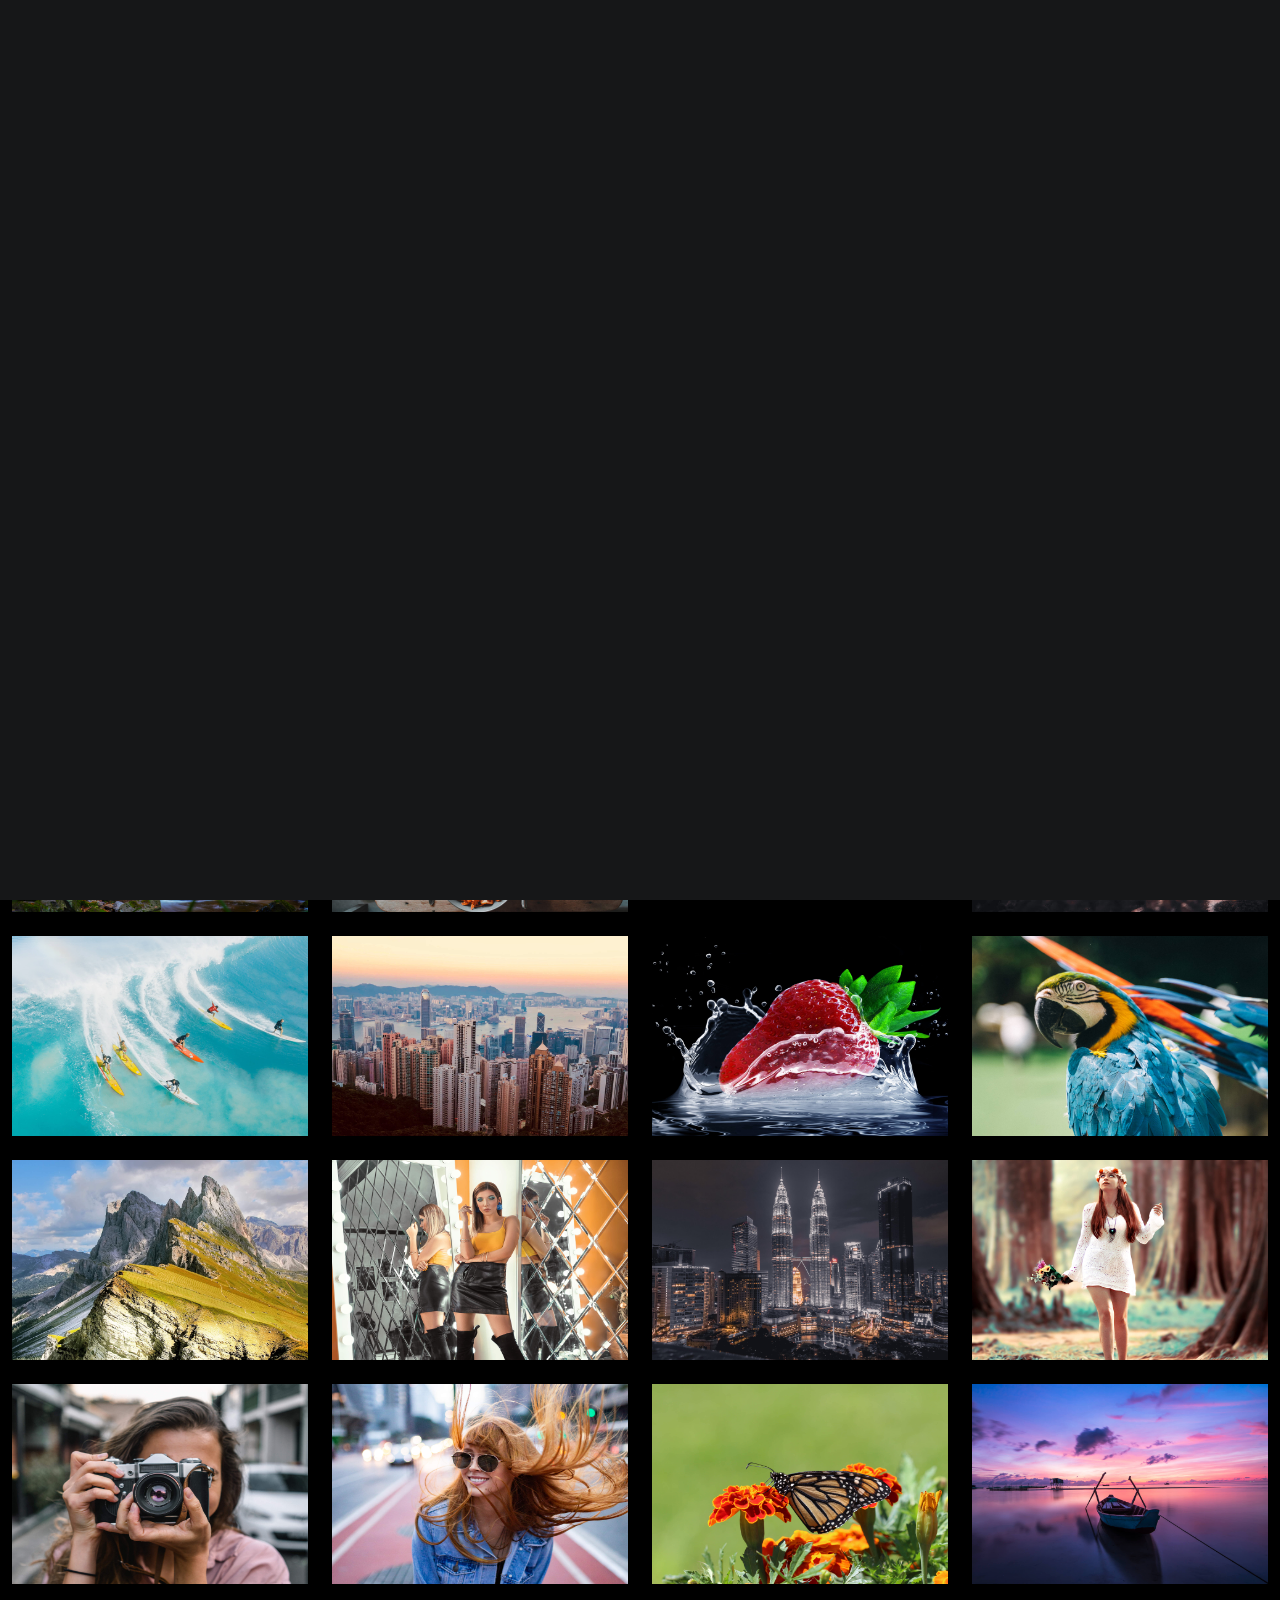
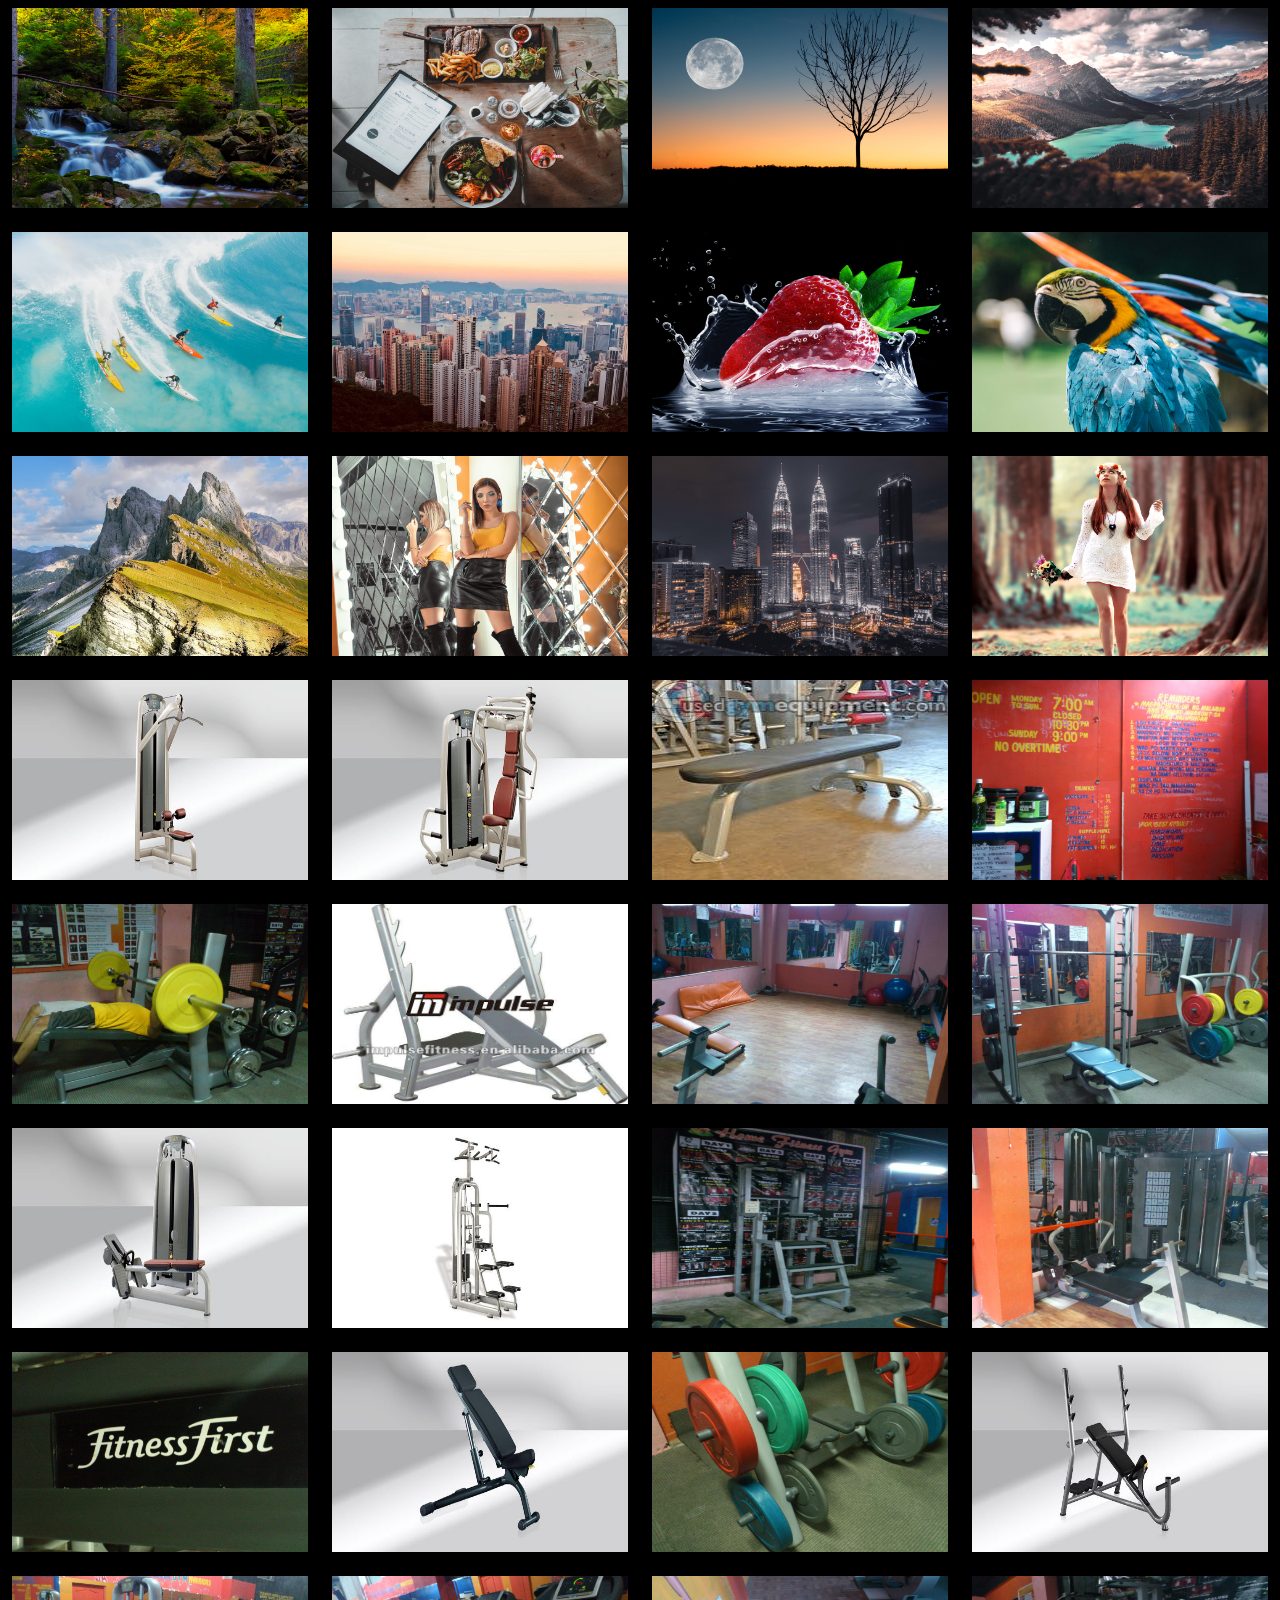
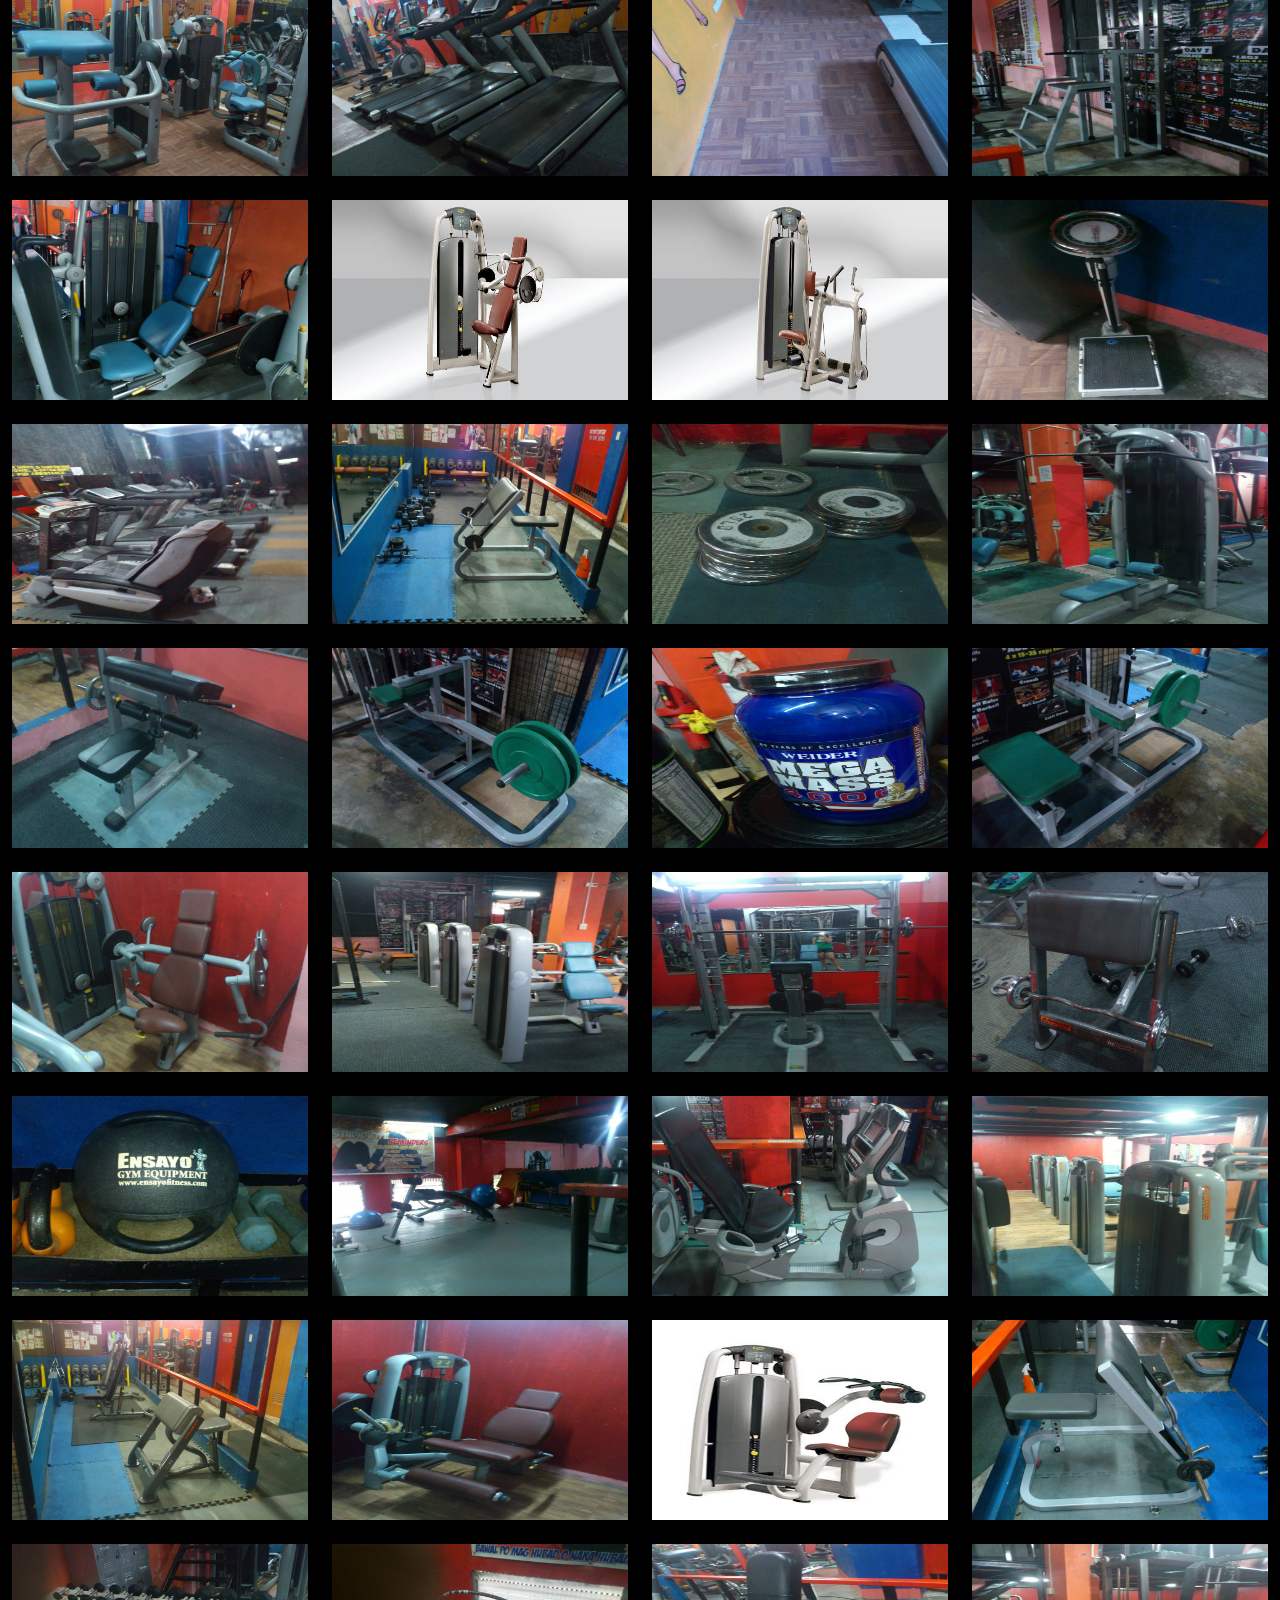
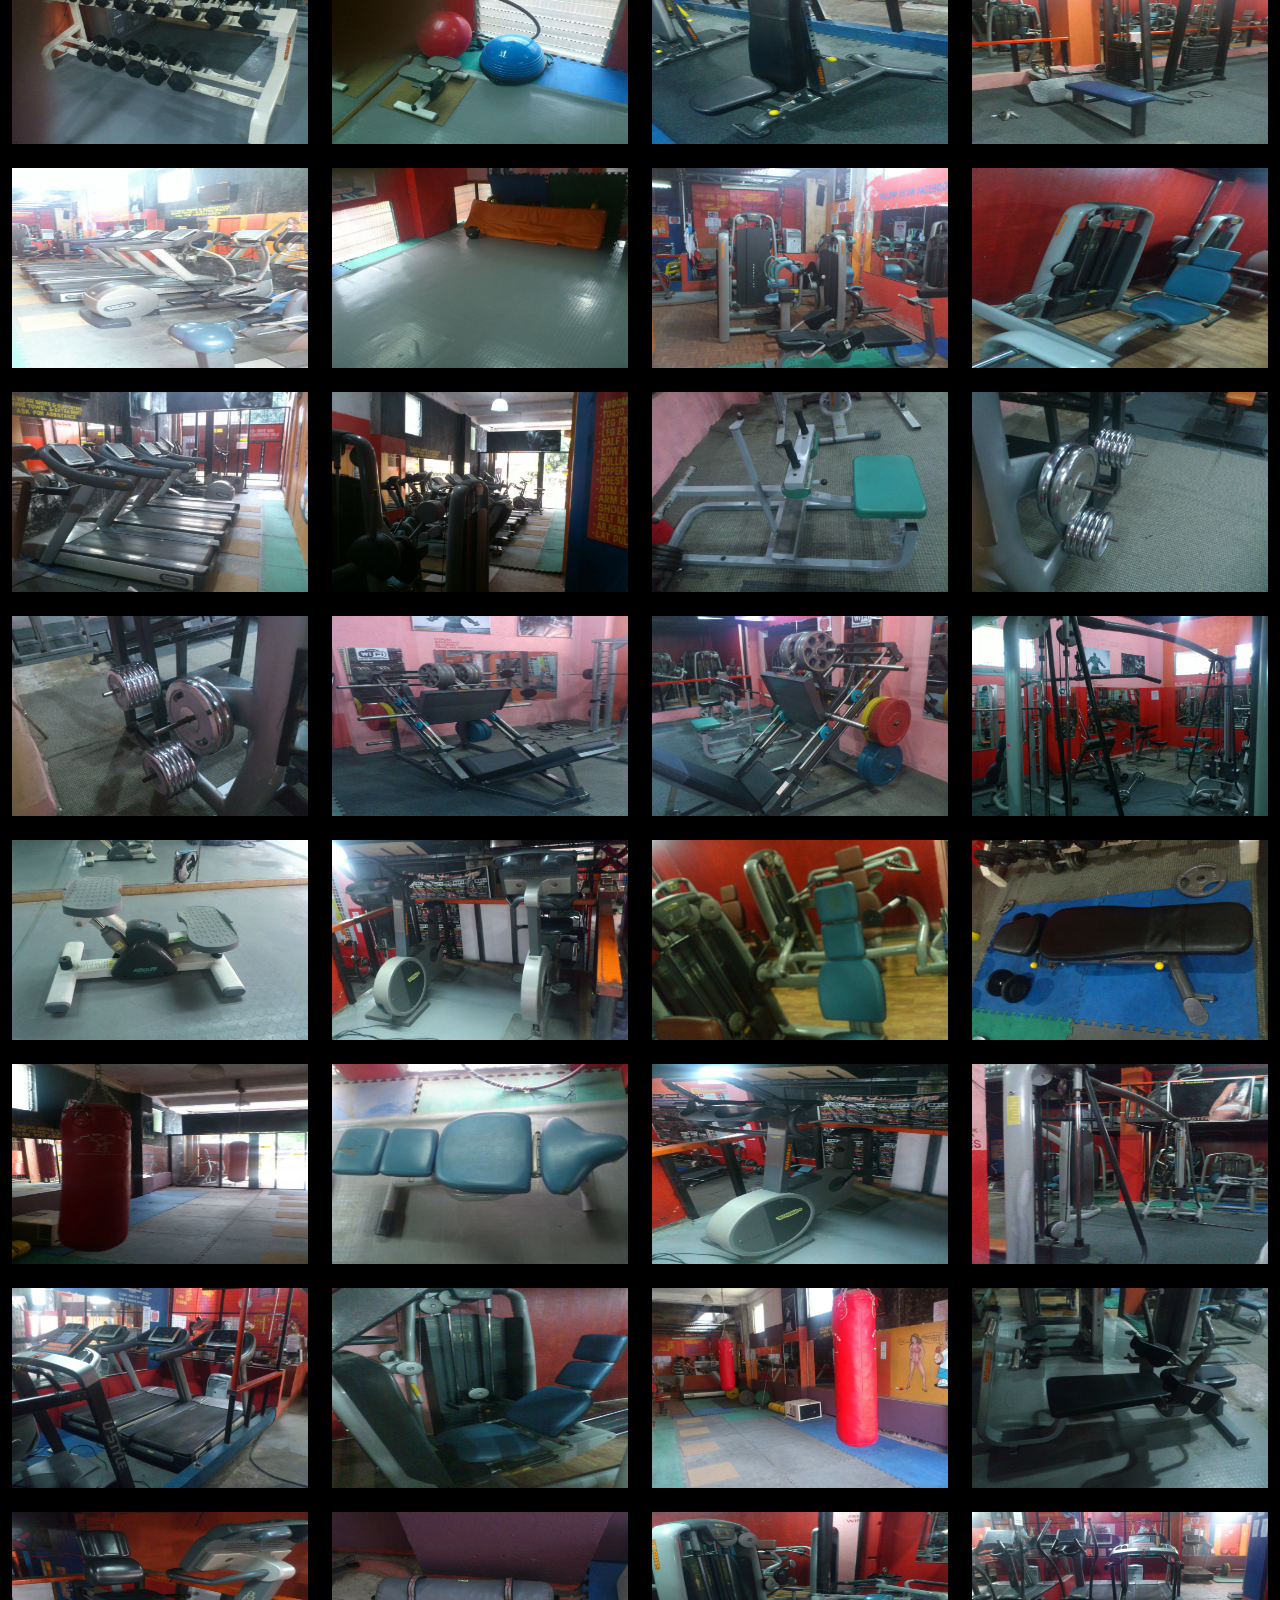
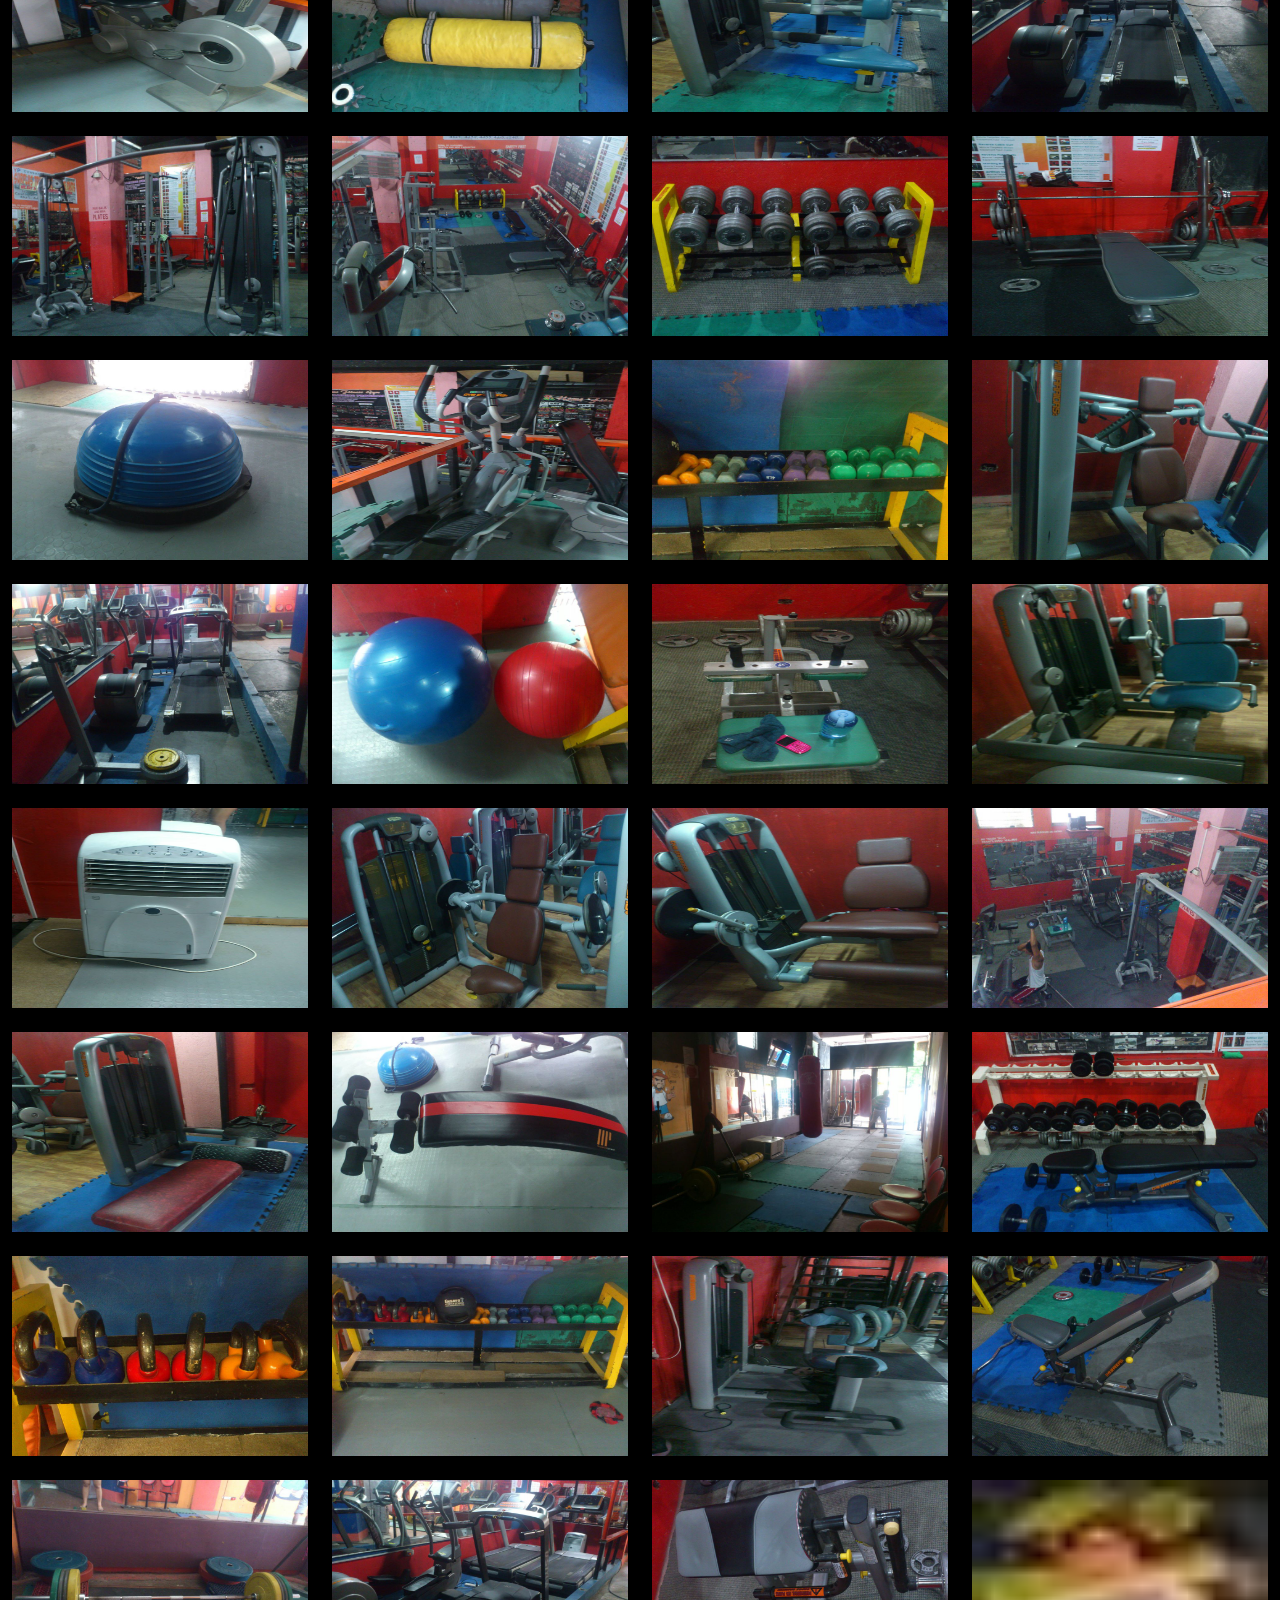
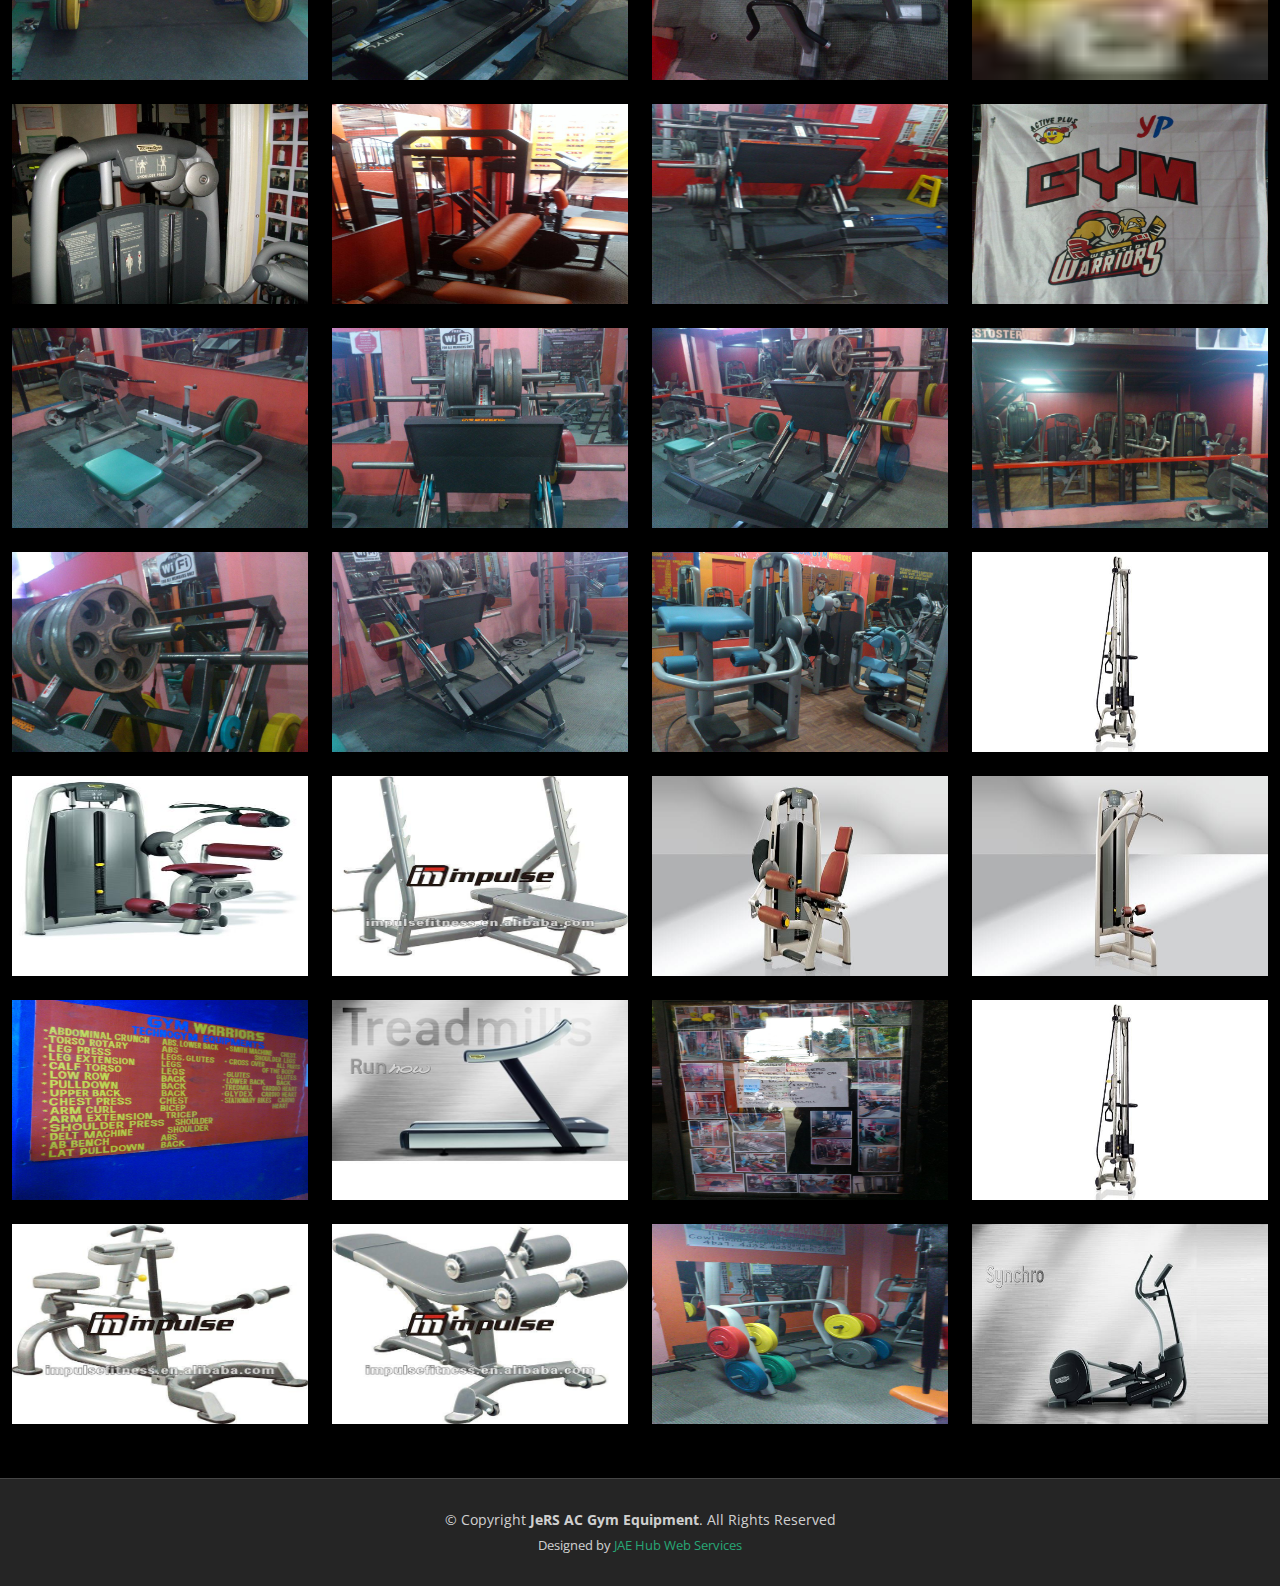
==== commit a840013f: "added gallery 138 to 266" ====
--- a/index.html
+++ b/index.html
@@ -72,1097 +72,65 @@
         <div class="row gy-4 justify-content-center">
           <div class="col-xl-3 col-lg-4 col-md-6">
             <div class="gallery-item h-100">
-              <img src="assets/img/gallery/Gallery (1).jpg" class="img-fluid" alt="">
-              <div class="gallery-links d-flex align-items-center justify-content-center">
-                <a href="assets/img/gallery/Gallery (1).jpg" title="Gallery 1" class="glightbox preview-link"><i class="bi bi-arrows-angle-expand"></i></a>
-              </div>
-            </div>
-          </div><!-- End Gallery Item -->
-          <div class="col-xl-3 col-lg-4 col-md-6">
-            <div class="gallery-item h-100">
-              <img src="assets/img/gallery/Gallery (2).jpg" class="img-fluid" alt="">
-              <div class="gallery-links d-flex align-items-center justify-content-center">
-                <a href="assets/img/gallery/Gallery (2).jpg" title="Gallery 2" class="glightbox preview-link"><i class="bi bi-arrows-angle-expand"></i></a>
-              </div>
-            </div>
-          </div><!-- End Gallery Item -->
-          <div class="col-xl-3 col-lg-4 col-md-6">
-            <div class="gallery-item h-100">
-              <img src="assets/img/gallery/Gallery (3).jpg" class="img-fluid" alt="">
-              <div class="gallery-links d-flex align-items-center justify-content-center">
-                <a href="assets/img/gallery/Gallery (3).jpg" title="Gallery 3" class="glightbox preview-link"><i class="bi bi-arrows-angle-expand"></i></a>
-              </div>
-            </div>
-          </div><!-- End Gallery Item -->
-          <div class="col-xl-3 col-lg-4 col-md-6">
-            <div class="gallery-item h-100">
-              <img src="assets/img/gallery/Gallery (4).jpg" class="img-fluid" alt="">
-              <div class="gallery-links d-flex align-items-center justify-content-center">
-                <a href="assets/img/gallery/Gallery (4).jpg" title="Gallery 4" class="glightbox preview-link"><i class="bi bi-arrows-angle-expand"></i></a>
-              </div>
-            </div>
-          </div><!-- End Gallery Item -->
-          <div class="col-xl-3 col-lg-4 col-md-6">
-            <div class="gallery-item h-100">
-              <img src="assets/img/gallery/Gallery (5).jpg" class="img-fluid" alt="">
-              <div class="gallery-links d-flex align-items-center justify-content-center">
-                <a href="assets/img/gallery/Gallery (5).jpg" title="Gallery 5" class="glightbox preview-link"><i class="bi bi-arrows-angle-expand"></i></a>
-              </div>
-            </div>
-          </div><!-- End Gallery Item -->
-          <div class="col-xl-3 col-lg-4 col-md-6">
-            <div class="gallery-item h-100">
-              <img src="assets/img/gallery/Gallery (6).jpg" class="img-fluid" alt="">
-              <div class="gallery-links d-flex align-items-center justify-content-center">
-                <a href="assets/img/gallery/Gallery (6).jpg" title="Gallery 6" class="glightbox preview-link"><i class="bi bi-arrows-angle-expand"></i></a>
-              </div>
-            </div>
-          </div><!-- End Gallery Item -->
-          <div class="col-xl-3 col-lg-4 col-md-6">
-            <div class="gallery-item h-100">
-              <img src="assets/img/gallery/Gallery (7).jpg" class="img-fluid" alt="">
-              <div class="gallery-links d-flex align-items-center justify-content-center">
-                <a href="assets/img/gallery/Gallery (7).jpg" title="Gallery 7" class="glightbox preview-link"><i class="bi bi-arrows-angle-expand"></i></a>
-              </div>
-            </div>
-          </div><!-- End Gallery Item -->
-          <div class="col-xl-3 col-lg-4 col-md-6">
-            <div class="gallery-item h-100">
-              <img src="assets/img/gallery/Gallery (8).jpg" class="img-fluid" alt="">
-              <div class="gallery-links d-flex align-items-center justify-content-center">
-                <a href="assets/img/gallery/Gallery (8).jpg" title="Gallery 8" class="glightbox preview-link"><i class="bi bi-arrows-angle-expand"></i></a>
-              </div>
-            </div>
-          </div><!-- End Gallery Item -->
-          <div class="col-xl-3 col-lg-4 col-md-6">
-            <div class="gallery-item h-100">
-              <img src="assets/img/gallery/Gallery (9).jpg" class="img-fluid" alt="">
-              <div class="gallery-links d-flex align-items-center justify-content-center">
-                <a href="assets/img/gallery/Gallery (9).jpg" title="Gallery 9" class="glightbox preview-link"><i class="bi bi-arrows-angle-expand"></i></a>
-              </div>
-            </div>
-          </div><!-- End Gallery Item -->
-          <div class="col-xl-3 col-lg-4 col-md-6">
-            <div class="gallery-item h-100">
-              <img src="assets/img/gallery/Gallery (10).jpg" class="img-fluid" alt="">
-              <div class="gallery-links d-flex align-items-center justify-content-center">
-                <a href="assets/img/gallery/Gallery (10).jpg" title="Gallery 10" class="glightbox preview-link"><i class="bi bi-arrows-angle-expand"></i></a>
-              </div>
-            </div>
-          </div><!-- End Gallery Item -->
-          <div class="col-xl-3 col-lg-4 col-md-6">
-            <div class="gallery-item h-100">
-              <img src="assets/img/gallery/Gallery (11).jpg" class="img-fluid" alt="">
-              <div class="gallery-links d-flex align-items-center justify-content-center">
-                <a href="assets/img/gallery/Gallery (11).jpg" title="Gallery 11" class="glightbox preview-link"><i class="bi bi-arrows-angle-expand"></i></a>
-              </div>
-            </div>
-          </div><!-- End Gallery Item -->
-          <div class="col-xl-3 col-lg-4 col-md-6">
-            <div class="gallery-item h-100">
-              <img src="assets/img/gallery/Gallery (12).jpg" class="img-fluid" alt="">
-              <div class="gallery-links d-flex align-items-center justify-content-center">
-                <a href="assets/img/gallery/Gallery (12).jpg" title="Gallery 12" class="glightbox preview-link"><i class="bi bi-arrows-angle-expand"></i></a>
-              </div>
-            </div>
-          </div><!-- End Gallery Item -->
-          <div class="col-xl-3 col-lg-4 col-md-6">
-            <div class="gallery-item h-100">
-              <img src="assets/img/gallery/Gallery (13).jpg" class="img-fluid" alt="">
-              <div class="gallery-links d-flex align-items-center justify-content-center">
-                <a href="assets/img/gallery/Gallery (13).jpg" title="Gallery 13" class="glightbox preview-link"><i class="bi bi-arrows-angle-expand"></i></a>
-              </div>
-            </div>
-          </div><!-- End Gallery Item -->
-          <div class="col-xl-3 col-lg-4 col-md-6">
-            <div class="gallery-item h-100">
-              <img src="assets/img/gallery/Gallery (14).jpg" class="img-fluid" alt="">
-              <div class="gallery-links d-flex align-items-center justify-content-center">
-                <a href="assets/img/gallery/Gallery (14).jpg" title="Gallery 14" class="glightbox preview-link"><i class="bi bi-arrows-angle-expand"></i></a>
-              </div>
-            </div>
-          </div><!-- End Gallery Item -->
-          <div class="col-xl-3 col-lg-4 col-md-6">
-            <div class="gallery-item h-100">
-              <img src="assets/img/gallery/Gallery (15).jpg" class="img-fluid" alt="">
-              <div class="gallery-links d-flex align-items-center justify-content-center">
-                <a href="assets/img/gallery/Gallery (15).jpg" title="Gallery 15" class="glightbox preview-link"><i class="bi bi-arrows-angle-expand"></i></a>
-              </div>
-            </div>
-          </div><!-- End Gallery Item -->
-          <div class="col-xl-3 col-lg-4 col-md-6">
-            <div class="gallery-item h-100">
-              <img src="assets/img/gallery/Gallery (16).jpg" class="img-fluid" alt="">
-              <div class="gallery-links d-flex align-items-center justify-content-center">
-                <a href="assets/img/gallery/Gallery (16).jpg" title="Gallery 16" class="glightbox preview-link"><i class="bi bi-arrows-angle-expand"></i></a>
-              </div>
-            </div>
-          </div><!-- End Gallery Item -->
-          <div class="col-xl-3 col-lg-4 col-md-6">
-            <div class="gallery-item h-100">
-              <img src="assets/img/gallery/Gallery (17).jpg" class="img-fluid" alt="">
-              <div class="gallery-links d-flex align-items-center justify-content-center">
-                <a href="assets/img/gallery/Gallery (17).jpg" title="Gallery 1" class="glightbox preview-link"><i class="bi bi-arrows-angle-expand"></i></a>
-              </div>
-            </div>
-          </div><!-- End Gallery Item -->
-          <div class="col-xl-3 col-lg-4 col-md-6">
-            <div class="gallery-item h-100">
-              <img src="assets/img/gallery/Gallery (18).jpg" class="img-fluid" alt="">
-              <div class="gallery-links d-flex align-items-center justify-content-center">
-                <a href="assets/img/gallery/Gallery (18).jpg" title="Gallery 2" class="glightbox preview-link"><i class="bi bi-arrows-angle-expand"></i></a>
-              </div>
-            </div>
-          </div><!-- End Gallery Item -->
-          <div class="col-xl-3 col-lg-4 col-md-6">
-            <div class="gallery-item h-100">
-              <img src="assets/img/gallery/Gallery (19).jpg" class="img-fluid" alt="">
-              <div class="gallery-links d-flex align-items-center justify-content-center">
-                <a href="assets/img/gallery/Gallery (19).jpg" title="Gallery 3" class="glightbox preview-link"><i class="bi bi-arrows-angle-expand"></i></a>
-              </div>
-            </div>
-          </div><!-- End Gallery Item -->
-          <div class="col-xl-3 col-lg-4 col-md-6">
-            <div class="gallery-item h-100">
-              <img src="assets/img/gallery/Gallery (20).jpg" class="img-fluid" alt="">
-              <div class="gallery-links d-flex align-items-center justify-content-center">
-                <a href="assets/img/gallery/Gallery (20).jpg" title="Gallery 4" class="glightbox preview-link"><i class="bi bi-arrows-angle-expand"></i></a>
-              </div>
-            </div>
-          </div><!-- End Gallery Item -->
-          <div class="col-xl-3 col-lg-4 col-md-6">
-            <div class="gallery-item h-100">
-              <img src="assets/img/gallery/Gallery (21).jpg" class="img-fluid" alt="">
-              <div class="gallery-links d-flex align-items-center justify-content-center">
-                <a href="assets/img/gallery/Gallery (21).jpg" title="Gallery 5" class="glightbox preview-link"><i class="bi bi-arrows-angle-expand"></i></a>
-              </div>
-            </div>
-          </div><!-- End Gallery Item -->
-          <div class="col-xl-3 col-lg-4 col-md-6">
-            <div class="gallery-item h-100">
-              <img src="assets/img/gallery/Gallery (22).jpg" class="img-fluid" alt="">
-              <div class="gallery-links d-flex align-items-center justify-content-center">
-                <a href="assets/img/gallery/Gallery (22).jpg" title="Gallery 6" class="glightbox preview-link"><i class="bi bi-arrows-angle-expand"></i></a>
-              </div>
-            </div>
-          </div><!-- End Gallery Item -->
-          <div class="col-xl-3 col-lg-4 col-md-6">
-            <div class="gallery-item h-100">
-              <img src="assets/img/gallery/Gallery (23).jpg" class="img-fluid" alt="">
-              <div class="gallery-links d-flex align-items-center justify-content-center">
-                <a href="assets/img/gallery/Gallery (23).jpg" title="Gallery 7" class="glightbox preview-link"><i class="bi bi-arrows-angle-expand"></i></a>
-              </div>
-            </div>
-          </div><!-- End Gallery Item -->
-          <div class="col-xl-3 col-lg-4 col-md-6">
-            <div class="gallery-item h-100">
-              <img src="assets/img/gallery/Gallery (24).jpg" class="img-fluid" alt="">
-              <div class="gallery-links d-flex align-items-center justify-content-center">
-                <a href="assets/img/gallery/Gallery (24).jpg" title="Gallery 8" class="glightbox preview-link"><i class="bi bi-arrows-angle-expand"></i></a>
-              </div>
-            </div>
-          </div><!-- End Gallery Item -->
-          <div class="col-xl-3 col-lg-4 col-md-6">
-            <div class="gallery-item h-100">
-              <img src="assets/img/gallery/Gallery (25).jpg" class="img-fluid" alt="">
-              <div class="gallery-links d-flex align-items-center justify-content-center">
-                <a href="assets/img/gallery/Gallery (25).jpg" title="Gallery 9" class="glightbox preview-link"><i class="bi bi-arrows-angle-expand"></i></a>
-              </div>
-            </div>
-          </div><!-- End Gallery Item -->
-          <div class="col-xl-3 col-lg-4 col-md-6">
-            <div class="gallery-item h-100">
-              <img src="assets/img/gallery/Gallery (26).jpg" class="img-fluid" alt="">
-              <div class="gallery-links d-flex align-items-center justify-content-center">
-                <a href="assets/img/gallery/Gallery (26).jpg" title="Gallery 10" class="glightbox preview-link"><i class="bi bi-arrows-angle-expand"></i></a>
-              </div>
-            </div>
-          </div><!-- End Gallery Item -->
-          <div class="col-xl-3 col-lg-4 col-md-6">
-            <div class="gallery-item h-100">
-              <img src="assets/img/gallery/Gallery (27).jpg" class="img-fluid" alt="">
-              <div class="gallery-links d-flex align-items-center justify-content-center">
-                <a href="assets/img/gallery/Gallery (27).jpg" title="Gallery 11" class="glightbox preview-link"><i class="bi bi-arrows-angle-expand"></i></a>
-              </div>
-            </div>
-          </div><!-- End Gallery Item -->
-          <div class="col-xl-3 col-lg-4 col-md-6">
-            <div class="gallery-item h-100">
-              <img src="assets/img/gallery/Gallery (28).jpg" class="img-fluid" alt="">
-              <div class="gallery-links d-flex align-items-center justify-content-center">
-                <a href="assets/img/gallery/Gallery (28).jpg" title="Gallery 12" class="glightbox preview-link"><i class="bi bi-arrows-angle-expand"></i></a>
-              </div>
-            </div>
-          </div><!-- End Gallery Item -->
-          <div class="col-xl-3 col-lg-4 col-md-6">
-            <div class="gallery-item h-100">
-              <img src="assets/img/gallery/Gallery (29).jpg" class="img-fluid" alt="">
-              <div class="gallery-links d-flex align-items-center justify-content-center">
-                <a href="assets/img/gallery/Gallery (29).jpg" title="Gallery 13" class="glightbox preview-link"><i class="bi bi-arrows-angle-expand"></i></a>
-              </div>
-            </div>
-          </div><!-- End Gallery Item -->
-          <div class="col-xl-3 col-lg-4 col-md-6">
-            <div class="gallery-item h-100">
-              <img src="assets/img/gallery/Gallery (30).jpg" class="img-fluid" alt="">
-              <div class="gallery-links d-flex align-items-center justify-content-center">
-                <a href="assets/img/gallery/Gallery (30).jpg" title="Gallery 14" class="glightbox preview-link"><i class="bi bi-arrows-angle-expand"></i></a>
-              </div>
-            </div>
-          </div><!-- End Gallery Item -->
-          <div class="col-xl-3 col-lg-4 col-md-6">
-            <div class="gallery-item h-100">
-              <img src="assets/img/gallery/Gallery (31).jpg" class="img-fluid" alt="">
-              <div class="gallery-links d-flex align-items-center justify-content-center">
-                <a href="assets/img/gallery/Gallery (31).jpg" title="Gallery 15" class="glightbox preview-link"><i class="bi bi-arrows-angle-expand"></i></a>
-              </div>
-            </div>
-          </div><!-- End Gallery Item -->
-          <div class="col-xl-3 col-lg-4 col-md-6">
-            <div class="gallery-item h-100">
-              <img src="assets/img/gallery/Gallery (32).jpg" class="img-fluid" alt="">
-              <div class="gallery-links d-flex align-items-center justify-content-center">
-                <a href="assets/img/gallery/Gallery (32).jpg" title="Gallery 16" class="glightbox preview-link"><i class="bi bi-arrows-angle-expand"></i></a>
-              </div>
-            </div>
-          </div><!-- End Gallery Item -->
-          <div class="col-xl-3 col-lg-4 col-md-6">
-            <div class="gallery-item h-100">
-              <img src="assets/img/gallery/Gallery (33).jpg" class="img-fluid" alt="">
-              <div class="gallery-links d-flex align-items-center justify-content-center">
-                <a href="assets/img/gallery/Gallery (33).jpg" title="Gallery 1" class="glightbox preview-link"><i class="bi bi-arrows-angle-expand"></i></a>
-              </div>
-            </div>
-          </div><!-- End Gallery Item -->
-          <div class="col-xl-3 col-lg-4 col-md-6">
-            <div class="gallery-item h-100">
-              <img src="assets/img/gallery/Gallery (34).jpg" class="img-fluid" alt="">
-              <div class="gallery-links d-flex align-items-center justify-content-center">
-                <a href="assets/img/gallery/Gallery (34).jpg" title="Gallery 2" class="glightbox preview-link"><i class="bi bi-arrows-angle-expand"></i></a>
-              </div>
-            </div>
-          </div><!-- End Gallery Item -->
-          <div class="col-xl-3 col-lg-4 col-md-6">
-            <div class="gallery-item h-100">
-              <img src="assets/img/gallery/Gallery (35).jpg" class="img-fluid" alt="">
-              <div class="gallery-links d-flex align-items-center justify-content-center">
-                <a href="assets/img/gallery/Gallery (35).jpg" title="Gallery 3" class="glightbox preview-link"><i class="bi bi-arrows-angle-expand"></i></a>
-              </div>
-            </div>
-          </div><!-- End Gallery Item -->
-          <div class="col-xl-3 col-lg-4 col-md-6">
-            <div class="gallery-item h-100">
-              <img src="assets/img/gallery/Gallery (36).jpg" class="img-fluid" alt="">
-              <div class="gallery-links d-flex align-items-center justify-content-center">
-                <a href="assets/img/gallery/Gallery (36).jpg" title="Gallery 4" class="glightbox preview-link"><i class="bi bi-arrows-angle-expand"></i></a>
-              </div>
-            </div>
-          </div><!-- End Gallery Item -->
-          <div class="col-xl-3 col-lg-4 col-md-6">
-            <div class="gallery-item h-100">
-              <img src="assets/img/gallery/Gallery (37).jpg" class="img-fluid" alt="">
-              <div class="gallery-links d-flex align-items-center justify-content-center">
-                <a href="assets/img/gallery/Gallery (37).jpg" title="Gallery 5" class="glightbox preview-link"><i class="bi bi-arrows-angle-expand"></i></a>
-              </div>
-            </div>
-          </div><!-- End Gallery Item -->
-          <div class="col-xl-3 col-lg-4 col-md-6">
-            <div class="gallery-item h-100">
-              <img src="assets/img/gallery/Gallery (38).jpg" class="img-fluid" alt="">
-              <div class="gallery-links d-flex align-items-center justify-content-center">
-                <a href="assets/img/gallery/Gallery (38).jpg" title="Gallery 6" class="glightbox preview-link"><i class="bi bi-arrows-angle-expand"></i></a>
-              </div>
-            </div>
-          </div><!-- End Gallery Item -->
-          <div class="col-xl-3 col-lg-4 col-md-6">
-            <div class="gallery-item h-100">
-              <img src="assets/img/gallery/Gallery (39).jpg" class="img-fluid" alt="">
-              <div class="gallery-links d-flex align-items-center justify-content-center">
-                <a href="assets/img/gallery/Gallery (39).jpg" title="Gallery 7" class="glightbox preview-link"><i class="bi bi-arrows-angle-expand"></i></a>
-              </div>
-            </div>
-          </div><!-- End Gallery Item -->
-          <div class="col-xl-3 col-lg-4 col-md-6">
-            <div class="gallery-item h-100">
-              <img src="assets/img/gallery/Gallery (40).jpg" class="img-fluid" alt="">
-              <div class="gallery-links d-flex align-items-center justify-content-center">
-                <a href="assets/img/gallery/Gallery (40).jpg" title="Gallery 8" class="glightbox preview-link"><i class="bi bi-arrows-angle-expand"></i></a>
-              </div>
-            </div>
-          </div><!-- End Gallery Item -->
-          <div class="col-xl-3 col-lg-4 col-md-6">
-            <div class="gallery-item h-100">
-              <img src="assets/img/gallery/Gallery (41).jpg" class="img-fluid" alt="">
-              <div class="gallery-links d-flex align-items-center justify-content-center">
-                <a href="assets/img/gallery/Gallery (41).jpg" title="Gallery 9" class="glightbox preview-link"><i class="bi bi-arrows-angle-expand"></i></a>
-              </div>
-            </div>
-          </div><!-- End Gallery Item -->
-          <div class="col-xl-3 col-lg-4 col-md-6">
-            <div class="gallery-item h-100">
-              <img src="assets/img/gallery/Gallery (42).jpg" class="img-fluid" alt="">
-              <div class="gallery-links d-flex align-items-center justify-content-center">
-                <a href="assets/img/gallery/Gallery (42).jpg" title="Gallery 10" class="glightbox preview-link"><i class="bi bi-arrows-angle-expand"></i></a>
-              </div>
-            </div>
-          </div><!-- End Gallery Item -->
-          <div class="col-xl-3 col-lg-4 col-md-6">
-            <div class="gallery-item h-100">
-              <img src="assets/img/gallery/Gallery (43).jpg" class="img-fluid" alt="">
-              <div class="gallery-links d-flex align-items-center justify-content-center">
-                <a href="assets/img/gallery/Gallery (43).jpg" title="Gallery 11" class="glightbox preview-link"><i class="bi bi-arrows-angle-expand"></i></a>
-              </div>
-            </div>
-          </div><!-- End Gallery Item -->
-          <div class="col-xl-3 col-lg-4 col-md-6">
-            <div class="gallery-item h-100">
-              <img src="assets/img/gallery/Gallery (44).jpg" class="img-fluid" alt="">
-              <div class="gallery-links d-flex align-items-center justify-content-center">
-                <a href="assets/img/gallery/Gallery (44).jpg" title="Gallery 12" class="glightbox preview-link"><i class="bi bi-arrows-angle-expand"></i></a>
-              </div>
-            </div>
-          </div><!-- End Gallery Item -->
-          <div class="col-xl-3 col-lg-4 col-md-6">
-            <div class="gallery-item h-100">
-              <img src="assets/img/gallery/Gallery (45).jpg" class="img-fluid" alt="">
-              <div class="gallery-links d-flex align-items-center justify-content-center">
-                <a href="assets/img/gallery/Gallery (45).jpg" title="Gallery 13" class="glightbox preview-link"><i class="bi bi-arrows-angle-expand"></i></a>
-              </div>
-            </div>
-          </div><!-- End Gallery Item -->
-          <div class="col-xl-3 col-lg-4 col-md-6">
-            <div class="gallery-item h-100">
-              <img src="assets/img/gallery/Gallery (46).jpg" class="img-fluid" alt="">
-              <div class="gallery-links d-flex align-items-center justify-content-center">
-                <a href="assets/img/gallery/Gallery (46).jpg" title="Gallery 14" class="glightbox preview-link"><i class="bi bi-arrows-angle-expand"></i></a>
-              </div>
-            </div>
-          </div><!-- End Gallery Item -->
-          <div class="col-xl-3 col-lg-4 col-md-6">
-            <div class="gallery-item h-100">
-              <img src="assets/img/gallery/Gallery (47).jpg" class="img-fluid" alt="">
-              <div class="gallery-links d-flex align-items-center justify-content-center">
-                <a href="assets/img/gallery/Gallery (47).jpg" title="Gallery 15" class="glightbox preview-link"><i class="bi bi-arrows-angle-expand"></i></a>
-              </div>
-            </div>
-          </div><!-- End Gallery Item -->
-          <div class="col-xl-3 col-lg-4 col-md-6">
-            <div class="gallery-item h-100">
-              <img src="assets/img/gallery/Gallery (48).jpg" class="img-fluid" alt="">
-              <div class="gallery-links d-flex align-items-center justify-content-center">
-                <a href="assets/img/gallery/Gallery (48).jpg" title="Gallery 16" class="glightbox preview-link"><i class="bi bi-arrows-angle-expand"></i></a>
-              </div>
-            </div>
-          </div><!-- End Gallery Item -->
-          <div class="col-xl-3 col-lg-4 col-md-6">
-            <div class="gallery-item h-100">
-              <img src="assets/img/gallery/Gallery (49).jpg" class="img-fluid" alt="">
-              <div class="gallery-links d-flex align-items-center justify-content-center">
-                <a href="assets/img/gallery/Gallery (49).jpg" title="Gallery 17" class="glightbox preview-link"><i class="bi bi-arrows-angle-expand"></i></a>
-              </div>
-            </div>
-          </div><!-- End Gallery Item -->
-          <div class="col-xl-3 col-lg-4 col-md-6">
-            <div class="gallery-item h-100">
-              <img src="assets/img/gallery/Gallery (50).jpg" class="img-fluid" alt="">
-              <div class="gallery-links d-flex align-items-center justify-content-center">
-                <a href="assets/img/gallery/Gallery (50).jpg" title="Gallery 18" class="glightbox preview-link"><i class="bi bi-arrows-angle-expand"></i></a>
-              </div>
-            </div>
-          </div><!-- End Gallery Item -->
-          <div class="col-xl-3 col-lg-4 col-md-6">
-            <div class="gallery-item h-100">
-              <img src="assets/img/gallery/Gallery (51).jpg" class="img-fluid" alt="">
-              <div class="gallery-links d-flex align-items-center justify-content-center">
-                <a href="assets/img/gallery/Gallery (51).jpg" title="Gallery 19" class="glightbox preview-link"><i class="bi bi-arrows-angle-expand"></i></a>
-              </div>
-            </div>
-          </div><!-- End Gallery Item -->
-          <div class="col-xl-3 col-lg-4 col-md-6">
-            <div class="gallery-item h-100">
-              <img src="assets/img/gallery/Gallery (52).jpg" class="img-fluid" alt="">
-              <div class="gallery-links d-flex align-items-center justify-content-center">
-                <a href="assets/img/gallery/Gallery (52).jpg" title="Gallery 20" class="glightbox preview-link"><i class="bi bi-arrows-angle-expand"></i></a>
-              </div>
-            </div>
-          </div><!-- End Gallery Item -->
-          <div class="col-xl-3 col-lg-4 col-md-6">
-            <div class="gallery-item h-100">
-              <img src="assets/img/gallery/Gallery (53).jpg" class="img-fluid" alt="">
-              <div class="gallery-links d-flex align-items-center justify-content-center">
-                <a href="assets/img/gallery/Gallery (53).jpg" title="Gallery 21" class="glightbox preview-link"><i class="bi bi-arrows-angle-expand"></i></a>
-              </div>
-            </div>
-          </div><!-- End Gallery Item -->
-          <div class="col-xl-3 col-lg-4 col-md-6">
-            <div class="gallery-item h-100">
-              <img src="assets/img/gallery/Gallery (54).jpg" class="img-fluid" alt="">
-              <div class="gallery-links d-flex align-items-center justify-content-center">
-                <a href="assets/img/gallery/Gallery (54).jpg" title="Gallery 22" class="glightbox preview-link"><i class="bi bi-arrows-angle-expand"></i></a>
-              </div>
-            </div>
-          </div><!-- End Gallery Item -->
-          <div class="col-xl-3 col-lg-4 col-md-6">
-            <div class="gallery-item h-100">
-              <img src="assets/img/gallery/Gallery (55).jpg" class="img-fluid" alt="">
-              <div class="gallery-links d-flex align-items-center justify-content-center">
-                <a href="assets/img/gallery/Gallery (55).jpg" title="Gallery 23" class="glightbox preview-link"><i class="bi bi-arrows-angle-expand"></i></a>
-              </div>
-            </div>
-          </div><!-- End Gallery Item -->
-          <div class="col-xl-3 col-lg-4 col-md-6">
-            <div class="gallery-item h-100">
-              <img src="assets/img/gallery/Gallery (56).jpg" class="img-fluid" alt="">
-              <div class="gallery-links d-flex align-items-center justify-content-center">
-                <a href="assets/img/gallery/Gallery (56).jpg" title="Gallery 24" class="glightbox preview-link"><i class="bi bi-arrows-angle-expand"></i></a>
-              </div>
-            </div>
-          </div><!-- End Gallery Item -->
-          <div class="col-xl-3 col-lg-4 col-md-6">
-            <div class="gallery-item h-100">
-              <img src="assets/img/gallery/Gallery (57).jpg" class="img-fluid" alt="">
-              <div class="gallery-links d-flex align-items-center justify-content-center">
-                <a href="assets/img/gallery/Gallery (57).jpg" title="Gallery 25" class="glightbox preview-link"><i class="bi bi-arrows-angle-expand"></i></a>
-              </div>
-            </div>
-          </div><!-- End Gallery Item -->
-          <div class="col-xl-3 col-lg-4 col-md-6">
-            <div class="gallery-item h-100">
-              <img src="assets/img/gallery/Gallery (58).jpg" class="img-fluid" alt="">
-              <div class="gallery-links d-flex align-items-center justify-content-center">
-                <a href="assets/img/gallery/Gallery (58).jpg" title="Gallery 8" class="glightbox preview-link"><i class="bi bi-arrows-angle-expand"></i></a>
-              </div>
-            </div>
-          </div><!-- End Gallery Item -->
-          <div class="col-xl-3 col-lg-4 col-md-6">
-            <div class="gallery-item h-100">
-              <img src="assets/img/gallery/Gallery (59).jpg" class="img-fluid" alt="">
-              <div class="gallery-links d-flex align-items-center justify-content-center">
-                <a href="assets/img/gallery/Gallery (59).jpg" title="Gallery 8" class="glightbox preview-link"><i class="bi bi-arrows-angle-expand"></i></a>
-              </div>
-            </div>
-          </div><!-- End Gallery Item -->
-          <div class="col-xl-3 col-lg-4 col-md-6">
-            <div class="gallery-item h-100">
-              <img src="assets/img/gallery/Gallery (60).jpg" class="img-fluid" alt="">
-              <div class="gallery-links d-flex align-items-center justify-content-center">
-                <a href="assets/img/gallery/Gallery (60).jpg" title="Gallery 8" class="glightbox preview-link"><i class="bi bi-arrows-angle-expand"></i></a>
-              </div>
-            </div>
-          </div><!-- End Gallery Item -->
-          <div class="col-xl-3 col-lg-4 col-md-6">
-            <div class="gallery-item h-100">
-              <img src="assets/img/gallery/Gallery (61).jpg" class="img-fluid" alt="">
-              <div class="gallery-links d-flex align-items-center justify-content-center">
-                <a href="assets/img/gallery/Gallery (61).jpg" title="Gallery 8" class="glightbox preview-link"><i class="bi bi-arrows-angle-expand"></i></a>
-              </div>
-            </div>
-          </div><!-- End Gallery Item -->
-          <div class="col-xl-3 col-lg-4 col-md-6">
-            <div class="gallery-item h-100">
-              <img src="assets/img/gallery/Gallery (62).jpg" class="img-fluid" alt="">
-              <div class="gallery-links d-flex align-items-center justify-content-center">
-                <a href="assets/img/gallery/Gallery (62).jpg" title="Gallery 8" class="glightbox preview-link"><i class="bi bi-arrows-angle-expand"></i></a>
-              </div>
-            </div>
-          </div><!-- End Gallery Item -->
-          <div class="col-xl-3 col-lg-4 col-md-6">
-            <div class="gallery-item h-100">
-              <img src="assets/img/gallery/Gallery (63).jpg" class="img-fluid" alt="">
-              <div class="gallery-links d-flex align-items-center justify-content-center">
-                <a href="assets/img/gallery/Gallery (63).jpg" title="Gallery 8" class="glightbox preview-link"><i class="bi bi-arrows-angle-expand"></i></a>
-              </div>
-            </div>
-          </div><!-- End Gallery Item -->
-          <div class="col-xl-3 col-lg-4 col-md-6">
-            <div class="gallery-item h-100">
-              <img src="assets/img/gallery/Gallery (64).jpg" class="img-fluid" alt="">
-              <div class="gallery-links d-flex align-items-center justify-content-center">
-                <a href="assets/img/gallery/Gallery (64).jpg" title="Gallery 8" class="glightbox preview-link"><i class="bi bi-arrows-angle-expand"></i></a>
-              </div>
-            </div>
-          </div><!-- End Gallery Item -->
-          <div class="col-xl-3 col-lg-4 col-md-6">
-            <div class="gallery-item h-100">
-              <img src="assets/img/gallery/Gallery (65).jpg" class="img-fluid" alt="">
-              <div class="gallery-links d-flex align-items-center justify-content-center">
-                <a href="assets/img/gallery/Gallery (65).jpg" title="Gallery 8" class="glightbox preview-link"><i class="bi bi-arrows-angle-expand"></i></a>
-              </div>
-            </div>
-          </div><!-- End Gallery Item -->
-          <div class="col-xl-3 col-lg-4 col-md-6">
-            <div class="gallery-item h-100">
-              <img src="assets/img/gallery/Gallery (66).jpg" class="img-fluid" alt="">
-              <div class="gallery-links d-flex align-items-center justify-content-center">
-                <a href="assets/img/gallery/Gallery (66).jpg" title="Gallery 8" class="glightbox preview-link"><i class="bi bi-arrows-angle-expand"></i></a>
-              </div>
-            </div>
-          </div><!-- End Gallery Item -->
-          <div class="col-xl-3 col-lg-4 col-md-6">
-            <div class="gallery-item h-100">
-              <img src="assets/img/gallery/Gallery (67).jpg" class="img-fluid" alt="">
-              <div class="gallery-links d-flex align-items-center justify-content-center">
-                <a href="assets/img/gallery/Gallery (67).jpg" title="Gallery 8" class="glightbox preview-link"><i class="bi bi-arrows-angle-expand"></i></a>
-              </div>
-            </div>
-          </div><!-- End Gallery Item -->
-          <div class="col-xl-3 col-lg-4 col-md-6">
-            <div class="gallery-item h-100">
-              <img src="assets/img/gallery/Gallery (68).jpg" class="img-fluid" alt="">
-              <div class="gallery-links d-flex align-items-center justify-content-center">
-                <a href="assets/img/gallery/Gallery (68).jpg" title="Gallery 8" class="glightbox preview-link"><i class="bi bi-arrows-angle-expand"></i></a>
-              </div>
-            </div>
-          </div><!-- End Gallery Item -->
-          <div class="col-xl-3 col-lg-4 col-md-6">
-            <div class="gallery-item h-100">
-              <img src="assets/img/gallery/Gallery (69).jpg" class="img-fluid" alt="">
-              <div class="gallery-links d-flex align-items-center justify-content-center">
-                <a href="assets/img/gallery/Gallery (69).jpg" title="Gallery 8" class="glightbox preview-link"><i class="bi bi-arrows-angle-expand"></i></a>
-              </div>
-            </div>
-          </div><!-- End Gallery Item -->
-          <div class="col-xl-3 col-lg-4 col-md-6">
-            <div class="gallery-item h-100">
-              <img src="assets/img/gallery/Gallery (70).jpg" class="img-fluid" alt="">
-              <div class="gallery-links d-flex align-items-center justify-content-center">
-                <a href="assets/img/gallery/Gallery (70).jpg" title="Gallery 8" class="glightbox preview-link"><i class="bi bi-arrows-angle-expand"></i></a>
-              </div>
-            </div>
-          </div><!-- End Gallery Item -->
-          <div class="col-xl-3 col-lg-4 col-md-6">
-            <div class="gallery-item h-100">
-              <img src="assets/img/gallery/Gallery (71).jpg" class="img-fluid" alt="">
-              <div class="gallery-links d-flex align-items-center justify-content-center">
-                <a href="assets/img/gallery/Gallery (71).jpg" title="Gallery 8" class="glightbox preview-link"><i class="bi bi-arrows-angle-expand"></i></a>
-              </div>
-            </div>
-          </div><!-- End Gallery Item -->
-          <div class="col-xl-3 col-lg-4 col-md-6">
-            <div class="gallery-item h-100">
-              <img src="assets/img/gallery/Gallery (72).jpg" class="img-fluid" alt="">
-              <div class="gallery-links d-flex align-items-center justify-content-center">
-                <a href="assets/img/gallery/Gallery (72).jpg" title="Gallery 8" class="glightbox preview-link"><i class="bi bi-arrows-angle-expand"></i></a>
-              </div>
-            </div>
-          </div><!-- End Gallery Item -->
-          <div class="col-xl-3 col-lg-4 col-md-6">
-            <div class="gallery-item h-100">
-              <img src="assets/img/gallery/Gallery (73).jpg" class="img-fluid" alt="">
-              <div class="gallery-links d-flex align-items-center justify-content-center">
-                <a href="assets/img/gallery/Gallery (73).jpg" title="Gallery 8" class="glightbox preview-link"><i class="bi bi-arrows-angle-expand"></i></a>
-              </div>
-            </div>
-          </div><!-- End Gallery Item -->
-          <div class="col-xl-3 col-lg-4 col-md-6">
-            <div class="gallery-item h-100">
-              <img src="assets/img/gallery/Gallery (74).jpg" class="img-fluid" alt="">
-              <div class="gallery-links d-flex align-items-center justify-content-center">
-                <a href="assets/img/gallery/Gallery (74).jpg" title="Gallery 8" class="glightbox preview-link"><i class="bi bi-arrows-angle-expand"></i></a>
-              </div>
-            </div>
-          </div><!-- End Gallery Item -->
-          <div class="col-xl-3 col-lg-4 col-md-6">
-            <div class="gallery-item h-100">
-              <img src="assets/img/gallery/Gallery (75).jpg" class="img-fluid" alt="">
-              <div class="gallery-links d-flex align-items-center justify-content-center">
-                <a href="assets/img/gallery/Gallery (75).jpg" title="Gallery 8" class="glightbox preview-link"><i class="bi bi-arrows-angle-expand"></i></a>
-              </div>
-            </div>
-          </div><!-- End Gallery Item -->
-          <div class="col-xl-3 col-lg-4 col-md-6">
-            <div class="gallery-item h-100">
-              <img src="assets/img/gallery/Gallery (76).jpg" class="img-fluid" alt="">
-              <div class="gallery-links d-flex align-items-center justify-content-center">
-                <a href="assets/img/gallery/Gallery (76).jpg" title="Gallery 8" class="glightbox preview-link"><i class="bi bi-arrows-angle-expand"></i></a>
-              </div>
-            </div>
-          </div><!-- End Gallery Item -->
-          <div class="col-xl-3 col-lg-4 col-md-6">
-            <div class="gallery-item h-100">
-              <img src="assets/img/gallery/Gallery (77).jpg" class="img-fluid" alt="">
-              <div class="gallery-links d-flex align-items-center justify-content-center">
-                <a href="assets/img/gallery/Gallery (77).jpg" title="Gallery 8" class="glightbox preview-link"><i class="bi bi-arrows-angle-expand"></i></a>
-              </div>
-            </div>
-          </div><!-- End Gallery Item -->
-          <div class="col-xl-3 col-lg-4 col-md-6">
-            <div class="gallery-item h-100">
-              <img src="assets/img/gallery/Gallery (78).jpg" class="img-fluid" alt="">
-              <div class="gallery-links d-flex align-items-center justify-content-center">
-                <a href="assets/img/gallery/Gallery (78).jpg" title="Gallery 8" class="glightbox preview-link"><i class="bi bi-arrows-angle-expand"></i></a>
-              </div>
-            </div>
-          </div><!-- End Gallery Item -->
-          <div class="col-xl-3 col-lg-4 col-md-6">
-            <div class="gallery-item h-100">
-              <img src="assets/img/gallery/Gallery (79).jpg" class="img-fluid" alt="">
-              <div class="gallery-links d-flex align-items-center justify-content-center">
-                <a href="assets/img/gallery/Gallery (79).jpg" title="Gallery 8" class="glightbox preview-link"><i class="bi bi-arrows-angle-expand"></i></a>
-              </div>
-            </div>
-          </div><!-- End Gallery Item -->
-          <div class="col-xl-3 col-lg-4 col-md-6">
-            <div class="gallery-item h-100">
-              <img src="assets/img/gallery/Gallery (80).jpg" class="img-fluid" alt="">
-              <div class="gallery-links d-flex align-items-center justify-content-center">
-                <a href="assets/img/gallery/Gallery (80).jpg" title="Gallery 8" class="glightbox preview-link"><i class="bi bi-arrows-angle-expand"></i></a>
-              </div>
-            </div>
-          </div><!-- End Gallery Item -->
-          <div class="col-xl-3 col-lg-4 col-md-6">
-            <div class="gallery-item h-100">
-              <img src="assets/img/gallery/Gallery (81).jpg" class="img-fluid" alt="">
-              <div class="gallery-links d-flex align-items-center justify-content-center">
-                <a href="assets/img/gallery/Gallery (81).jpg" title="Gallery 8" class="glightbox preview-link"><i class="bi bi-arrows-angle-expand"></i></a>
-              </div>
-            </div>
-          </div><!-- End Gallery Item -->
-          <div class="col-xl-3 col-lg-4 col-md-6">
-            <div class="gallery-item h-100">
-              <img src="assets/img/gallery/Gallery (82).jpg" class="img-fluid" alt="">
-              <div class="gallery-links d-flex align-items-center justify-content-center">
-                <a href="assets/img/gallery/Gallery (82).jpg" title="Gallery 8" class="glightbox preview-link"><i class="bi bi-arrows-angle-expand"></i></a>
-              </div>
-            </div>
-          </div><!-- End Gallery Item -->
-          <div class="col-xl-3 col-lg-4 col-md-6">
-            <div class="gallery-item h-100">
-              <img src="assets/img/gallery/Gallery (83).jpg" class="img-fluid" alt="">
-              <div class="gallery-links d-flex align-items-center justify-content-center">
-                <a href="assets/img/gallery/Gallery (83).jpg" title="Gallery 8" class="glightbox preview-link"><i class="bi bi-arrows-angle-expand"></i></a>
-              </div>
-            </div>
-          </div><!-- End Gallery Item -->
-          <div class="col-xl-3 col-lg-4 col-md-6">
-            <div class="gallery-item h-100">
-              <img src="assets/img/gallery/Gallery (84).jpg" class="img-fluid" alt="">
-              <div class="gallery-links d-flex align-items-center justify-content-center">
-                <a href="assets/img/gallery/Gallery (84).jpg" title="Gallery 8" class="glightbox preview-link"><i class="bi bi-arrows-angle-expand"></i></a>
-              </div>
-            </div>
-          </div><!-- End Gallery Item -->
-          <div class="col-xl-3 col-lg-4 col-md-6">
-            <div class="gallery-item h-100">
-              <img src="assets/img/gallery/Gallery (85).jpg" class="img-fluid" alt="">
-              <div class="gallery-links d-flex align-items-center justify-content-center">
-                <a href="assets/img/gallery/Gallery (85).jpg" title="Gallery 8" class="glightbox preview-link"><i class="bi bi-arrows-angle-expand"></i></a>
-              </div>
-            </div>
-          </div><!-- End Gallery Item -->
-          <div class="col-xl-3 col-lg-4 col-md-6">
-            <div class="gallery-item h-100">
-              <img src="assets/img/gallery/Gallery (86).jpg" class="img-fluid" alt="">
-              <div class="gallery-links d-flex align-items-center justify-content-center">
-                <a href="assets/img/gallery/Gallery (86).jpg" title="Gallery 8" class="glightbox preview-link"><i class="bi bi-arrows-angle-expand"></i></a>
-              </div>
-            </div>
-          </div><!-- End Gallery Item -->
-          <div class="col-xl-3 col-lg-4 col-md-6">
-            <div class="gallery-item h-100">
-              <img src="assets/img/gallery/Gallery (87).jpg" class="img-fluid" alt="">
-              <div class="gallery-links d-flex align-items-center justify-content-center">
-                <a href="assets/img/gallery/Gallery (87).jpg" title="Gallery 8" class="glightbox preview-link"><i class="bi bi-arrows-angle-expand"></i></a>
-              </div>
-            </div>
-          </div><!-- End Gallery Item -->
-          <div class="col-xl-3 col-lg-4 col-md-6">
-            <div class="gallery-item h-100">
-              <img src="assets/img/gallery/Gallery (88).jpg" class="img-fluid" alt="">
-              <div class="gallery-links d-flex align-items-center justify-content-center">
-                <a href="assets/img/gallery/Gallery (88).jpg" title="Gallery 8" class="glightbox preview-link"><i class="bi bi-arrows-angle-expand"></i></a>
-              </div>
-            </div>
-          </div><!-- End Gallery Item -->
-          <div class="col-xl-3 col-lg-4 col-md-6">
-            <div class="gallery-item h-100">
-              <img src="assets/img/gallery/Gallery (89).jpg" class="img-fluid" alt="">
-              <div class="gallery-links d-flex align-items-center justify-content-center">
-                <a href="assets/img/gallery/Gallery (89).jpg" title="Gallery 8" class="glightbox preview-link"><i class="bi bi-arrows-angle-expand"></i></a>
-              </div>
-            </div>
-          </div><!-- End Gallery Item -->
-          <div class="col-xl-3 col-lg-4 col-md-6">
-            <div class="gallery-item h-100">
-              <img src="assets/img/gallery/Gallery (90).jpg" class="img-fluid" alt="">
-              <div class="gallery-links d-flex align-items-center justify-content-center">
-                <a href="assets/img/gallery/Gallery (90).jpg" title="Gallery 8" class="glightbox preview-link"><i class="bi bi-arrows-angle-expand"></i></a>
-              </div>
-            </div>
-          </div><!-- End Gallery Item -->
-          <div class="col-xl-3 col-lg-4 col-md-6">
-            <div class="gallery-item h-100">
-              <img src="assets/img/gallery/Gallery (91).jpg" class="img-fluid" alt="">
-              <div class="gallery-links d-flex align-items-center justify-content-center">
-                <a href="assets/img/gallery/Gallery (91).jpg" title="Gallery 8" class="glightbox preview-link"><i class="bi bi-arrows-angle-expand"></i></a>
-              </div>
-            </div>
-          </div><!-- End Gallery Item -->
-          <div class="col-xl-3 col-lg-4 col-md-6">
-            <div class="gallery-item h-100">
-              <img src="assets/img/gallery/Gallery (92).jpg" class="img-fluid" alt="">
-              <div class="gallery-links d-flex align-items-center justify-content-center">
-                <a href="assets/img/gallery/Gallery (92).jpg" title="Gallery 8" class="glightbox preview-link"><i class="bi bi-arrows-angle-expand"></i></a>
-              </div>
-            </div>
-          </div><!-- End Gallery Item -->
-          <div class="col-xl-3 col-lg-4 col-md-6">
-            <div class="gallery-item h-100">
-              <img src="assets/img/gallery/Gallery (93).jpg" class="img-fluid" alt="">
-              <div class="gallery-links d-flex align-items-center justify-content-center">
-                <a href="assets/img/gallery/Gallery (93).jpg" title="Gallery 8" class="glightbox preview-link"><i class="bi bi-arrows-angle-expand"></i></a>
-              </div>
-            </div>
-          </div><!-- End Gallery Item -->
-          <div class="col-xl-3 col-lg-4 col-md-6">
-            <div class="gallery-item h-100">
-              <img src="assets/img/gallery/Gallery (94).jpg" class="img-fluid" alt="">
-              <div class="gallery-links d-flex align-items-center justify-content-center">
-                <a href="assets/img/gallery/Gallery (94).jpg" title="Gallery 8" class="glightbox preview-link"><i class="bi bi-arrows-angle-expand"></i></a>
-              </div>
-            </div>
-          </div><!-- End Gallery Item -->
-          <div class="col-xl-3 col-lg-4 col-md-6">
-            <div class="gallery-item h-100">
-              <img src="assets/img/gallery/Gallery (95).jpg" class="img-fluid" alt="">
-              <div class="gallery-links d-flex align-items-center justify-content-center">
-                <a href="assets/img/gallery/Gallery (95).jpg" title="Gallery 8" class="glightbox preview-link"><i class="bi bi-arrows-angle-expand"></i></a>
-              </div>
-            </div>
-          </div><!-- End Gallery Item -->
-          <div class="col-xl-3 col-lg-4 col-md-6">
-            <div class="gallery-item h-100">
-              <img src="assets/img/gallery/Gallery (96).jpg" class="img-fluid" alt="">
-              <div class="gallery-links d-flex align-items-center justify-content-center">
-                <a href="assets/img/gallery/Gallery (96).jpg" title="Gallery 8" class="glightbox preview-link"><i class="bi bi-arrows-angle-expand"></i></a>
-              </div>
-            </div>
-          </div><!-- End Gallery Item -->
-          <div class="col-xl-3 col-lg-4 col-md-6">
-            <div class="gallery-item h-100">
-              <img src="assets/img/gallery/Gallery (97).jpg" class="img-fluid" alt="">
-              <div class="gallery-links d-flex align-items-center justify-content-center">
-                <a href="assets/img/gallery/Gallery (97).jpg" title="Gallery 8" class="glightbox preview-link"><i class="bi bi-arrows-angle-expand"></i></a>
-              </div>
-            </div>
-          </div><!-- End Gallery Item -->
-          <div class="col-xl-3 col-lg-4 col-md-6">
-            <div class="gallery-item h-100">
-              <img src="assets/img/gallery/Gallery (98).jpg" class="img-fluid" alt="">
-              <div class="gallery-links d-flex align-items-center justify-content-center">
-                <a href="assets/img/gallery/Gallery (98).jpg" title="Gallery 8" class="glightbox preview-link"><i class="bi bi-arrows-angle-expand"></i></a>
-              </div>
-            </div>
-          </div><!-- End Gallery Item -->
-          <div class="col-xl-3 col-lg-4 col-md-6">
-            <div class="gallery-item h-100">
-              <img src="assets/img/gallery/Gallery (99).jpg" class="img-fluid" alt="">
-              <div class="gallery-links d-flex align-items-center justify-content-center">
-                <a href="assets/img/gallery/Gallery (99).jpg" title="Gallery 8" class="glightbox preview-link"><i class="bi bi-arrows-angle-expand"></i></a>
-              </div>
-            </div>
-          </div><!-- End Gallery Item -->
-          <div class="col-xl-3 col-lg-4 col-md-6">
-            <div class="gallery-item h-100">
-              <img src="assets/img/gallery/Gallery (100).jpg" class="img-fluid" alt="">
-              <div class="gallery-links d-flex align-items-center justify-content-center">
-                <a href="assets/img/gallery/Gallery (100).jpg" title="Gallery 8" class="glightbox preview-link"><i class="bi bi-arrows-angle-expand"></i></a>
-              </div>
-            </div>
-          </div><!-- End Gallery Item -->
-          <div class="col-xl-3 col-lg-4 col-md-6">
-            <div class="gallery-item h-100">
-              <img src="assets/img/gallery/Gallery (101).jpg" class="img-fluid" alt="">
-              <div class="gallery-links d-flex align-items-center justify-content-center">
-                <a href="assets/img/gallery/Gallery (101).jpg" title="Gallery 8" class="glightbox preview-link"><i class="bi bi-arrows-angle-expand"></i></a>
-              </div>
-            </div>
-          </div><!-- End Gallery Item -->
-          <div class="col-xl-3 col-lg-4 col-md-6">
-            <div class="gallery-item h-100">
-              <img src="assets/img/gallery/Gallery (102).jpg" class="img-fluid" alt="">
-              <div class="gallery-links d-flex align-items-center justify-content-center">
-                <a href="assets/img/gallery/Gallery (102).jpg" title="Gallery 8" class="glightbox preview-link"><i class="bi bi-arrows-angle-expand"></i></a>
-              </div>
-            </div>
-          </div><!-- End Gallery Item -->
-          <div class="col-xl-3 col-lg-4 col-md-6">
-            <div class="gallery-item h-100">
-              <img src="assets/img/gallery/Gallery (103).jpg" class="img-fluid" alt="">
-              <div class="gallery-links d-flex align-items-center justify-content-center">
-                <a href="assets/img/gallery/Gallery (103).jpg" title="Gallery 8" class="glightbox preview-link"><i class="bi bi-arrows-angle-expand"></i></a>
-              </div>
-            </div>
-          </div><!-- End Gallery Item -->
-          <div class="col-xl-3 col-lg-4 col-md-6">
-            <div class="gallery-item h-100">
-              <img src="assets/img/gallery/Gallery (104).jpg" class="img-fluid" alt="">
-              <div class="gallery-links d-flex align-items-center justify-content-center">
-                <a href="assets/img/gallery/Gallery (104).jpg" title="Gallery 8" class="glightbox preview-link"><i class="bi bi-arrows-angle-expand"></i></a>
-              </div>
-            </div>
-          </div><!-- End Gallery Item -->
-          <div class="col-xl-3 col-lg-4 col-md-6">
-            <div class="gallery-item h-100">
-              <img src="assets/img/gallery/Gallery (105).jpg" class="img-fluid" alt="">
-              <div class="gallery-links d-flex align-items-center justify-content-center">
-                <a href="assets/img/gallery/Gallery (105).jpg" title="Gallery 8" class="glightbox preview-link"><i class="bi bi-arrows-angle-expand"></i></a>
-              </div>
-            </div>
-          </div><!-- End Gallery Item -->
-          <div class="col-xl-3 col-lg-4 col-md-6">
-            <div class="gallery-item h-100">
-              <img src="assets/img/gallery/Gallery (106).jpg" class="img-fluid" alt="">
-              <div class="gallery-links d-flex align-items-center justify-content-center">
-                <a href="assets/img/gallery/Gallery (106).jpg" title="Gallery 8" class="glightbox preview-link"><i class="bi bi-arrows-angle-expand"></i></a>
-              </div>
-            </div>
-          </div><!-- End Gallery Item -->
-          <div class="col-xl-3 col-lg-4 col-md-6">
-            <div class="gallery-item h-100">
-              <img src="assets/img/gallery/Gallery (107).jpg" class="img-fluid" alt="">
-              <div class="gallery-links d-flex align-items-center justify-content-center">
-                <a href="assets/img/gallery/Gallery (107).jpg" title="Gallery 8" class="glightbox preview-link"><i class="bi bi-arrows-angle-expand"></i></a>
-              </div>
-            </div>
-          </div><!-- End Gallery Item -->
-          <div class="col-xl-3 col-lg-4 col-md-6">
-            <div class="gallery-item h-100">
-              <img src="assets/img/gallery/Gallery (108).jpg" class="img-fluid" alt="">
-              <div class="gallery-links d-flex align-items-center justify-content-center">
-                <a href="assets/img/gallery/Gallery (108).jpg" title="Gallery 8" class="glightbox preview-link"><i class="bi bi-arrows-angle-expand"></i></a>
-              </div>
-            </div>
-          </div><!-- End Gallery Item -->
-          <div class="col-xl-3 col-lg-4 col-md-6">
-            <div class="gallery-item h-100">
-              <img src="assets/img/gallery/Gallery (109).jpg" class="img-fluid" alt="">
-              <div class="gallery-links d-flex align-items-center justify-content-center">
-                <a href="assets/img/gallery/Gallery (109).jpg" title="Gallery 8" class="glightbox preview-link"><i class="bi bi-arrows-angle-expand"></i></a>
-              </div>
-            </div>
-          </div><!-- End Gallery Item -->
-          <div class="col-xl-3 col-lg-4 col-md-6">
-            <div class="gallery-item h-100">
-              <img src="assets/img/gallery/Gallery (110).jpg" class="img-fluid" alt="">
-              <div class="gallery-links d-flex align-items-center justify-content-center">
-                <a href="assets/img/gallery/Gallery (110).jpg" title="Gallery 8" class="glightbox preview-link"><i class="bi bi-arrows-angle-expand"></i></a>
-              </div>
-            </div>
-          </div><!-- End Gallery Item -->
-          <div class="col-xl-3 col-lg-4 col-md-6">
-            <div class="gallery-item h-100">
-              <img src="assets/img/gallery/Gallery (111).jpg" class="img-fluid" alt="">
-              <div class="gallery-links d-flex align-items-center justify-content-center">
-                <a href="assets/img/gallery/Gallery (111).jpg" title="Gallery 8" class="glightbox preview-link"><i class="bi bi-arrows-angle-expand"></i></a>
-              </div>
-            </div>
-          </div><!-- End Gallery Item -->
-          <div class="col-xl-3 col-lg-4 col-md-6">
-            <div class="gallery-item h-100">
-              <img src="assets/img/gallery/Gallery (112).jpg" class="img-fluid" alt="">
-              <div class="gallery-links d-flex align-items-center justify-content-center">
-                <a href="assets/img/gallery/Gallery (112).jpg" title="Gallery 8" class="glightbox preview-link"><i class="bi bi-arrows-angle-expand"></i></a>
-              </div>
-            </div>
-          </div><!-- End Gallery Item -->
-          <div class="col-xl-3 col-lg-4 col-md-6">
-            <div class="gallery-item h-100">
-              <img src="assets/img/gallery/Gallery (113).jpg" class="img-fluid" alt="">
-              <div class="gallery-links d-flex align-items-center justify-content-center">
-                <a href="assets/img/gallery/Gallery (113).jpg" title="Gallery 8" class="glightbox preview-link"><i class="bi bi-arrows-angle-expand"></i></a>
-              </div>
-            </div>
-          </div><!-- End Gallery Item -->
-          <div class="col-xl-3 col-lg-4 col-md-6">
-            <div class="gallery-item h-100">
-              <img src="assets/img/gallery/Gallery (114).jpg" class="img-fluid" alt="">
-              <div class="gallery-links d-flex align-items-center justify-content-center">
-                <a href="assets/img/gallery/Gallery (114).jpg" title="Gallery 8" class="glightbox preview-link"><i class="bi bi-arrows-angle-expand"></i></a>
-              </div>
-            </div>
-          </div><!-- End Gallery Item -->
-          <div class="col-xl-3 col-lg-4 col-md-6">
-            <div class="gallery-item h-100">
-              <img src="assets/img/gallery/Gallery (115).jpg" class="img-fluid" alt="">
-              <div class="gallery-links d-flex align-items-center justify-content-center">
-                <a href="assets/img/gallery/Gallery (115).jpg" title="Gallery 8" class="glightbox preview-link"><i class="bi bi-arrows-angle-expand"></i></a>
-              </div>
-            </div>
-          </div><!-- End Gallery Item -->
-          <div class="col-xl-3 col-lg-4 col-md-6">
-            <div class="gallery-item h-100">
-              <img src="assets/img/gallery/Gallery (116).jpg" class="img-fluid" alt="">
-              <div class="gallery-links d-flex align-items-center justify-content-center">
-                <a href="assets/img/gallery/Gallery (116).jpg" title="Gallery 8" class="glightbox preview-link"><i class="bi bi-arrows-angle-expand"></i></a>
-              </div>
-            </div>
-          </div><!-- End Gallery Item -->
-          <div class="col-xl-3 col-lg-4 col-md-6">
-            <div class="gallery-item h-100">
-              <img src="assets/img/gallery/Gallery (117).jpg" class="img-fluid" alt="">
-              <div class="gallery-links d-flex align-items-center justify-content-center">
-                <a href="assets/img/gallery/Gallery (117).jpg" title="Gallery 8" class="glightbox preview-link"><i class="bi bi-arrows-angle-expand"></i></a>
-              </div>
-            </div>
-          </div><!-- End Gallery Item -->
-          <div class="col-xl-3 col-lg-4 col-md-6">
-            <div class="gallery-item h-100">
-              <img src="assets/img/gallery/Gallery (118).jpg" class="img-fluid" alt="">
-              <div class="gallery-links d-flex align-items-center justify-content-center">
-                <a href="assets/img/gallery/Gallery (118).jpg" title="Gallery 8" class="glightbox preview-link"><i class="bi bi-arrows-angle-expand"></i></a>
-              </div>
-            </div>
-          </div><!-- End Gallery Item -->
-          <div class="col-xl-3 col-lg-4 col-md-6">
-            <div class="gallery-item h-100">
-              <img src="assets/img/gallery/Gallery (119).jpg" class="img-fluid" alt="">
-              <div class="gallery-links d-flex align-items-center justify-content-center">
-                <a href="assets/img/gallery/Gallery (119).jpg" title="Gallery 8" class="glightbox preview-link"><i class="bi bi-arrows-angle-expand"></i></a>
-              </div>
-            </div>
-          </div><!-- End Gallery Item -->
-          <div class="col-xl-3 col-lg-4 col-md-6">
-            <div class="gallery-item h-100">
-              <img src="assets/img/gallery/Gallery (120).jpg" class="img-fluid" alt="">
-              <div class="gallery-links d-flex align-items-center justify-content-center">
-                <a href="assets/img/gallery/Gallery (120).jpg" title="Gallery 8" class="glightbox preview-link"><i class="bi bi-arrows-angle-expand"></i></a>
-              </div>
-            </div>
-          </div><!-- End Gallery Item -->
-          <div class="col-xl-3 col-lg-4 col-md-6">
-            <div class="gallery-item h-100">
-              <img src="assets/img/gallery/Gallery (121).jpg" class="img-fluid" alt="">
-              <div class="gallery-links d-flex align-items-center justify-content-center">
-                <a href="assets/img/gallery/Gallery (121).jpg" title="Gallery 8" class="glightbox preview-link"><i class="bi bi-arrows-angle-expand"></i></a>
-              </div>
-            </div>
-          </div><!-- End Gallery Item -->
-          <div class="col-xl-3 col-lg-4 col-md-6">
-            <div class="gallery-item h-100">
-              <img src="assets/img/gallery/Gallery (122).jpg" class="img-fluid" alt="">
-              <div class="gallery-links d-flex align-items-center justify-content-center">
-                <a href="assets/img/gallery/Gallery (122).jpg" title="Gallery 8" class="glightbox preview-link"><i class="bi bi-arrows-angle-expand"></i></a>
-              </div>
-            </div>
-          </div><!-- End Gallery Item -->
-          <div class="col-xl-3 col-lg-4 col-md-6">
-            <div class="gallery-item h-100">
-              <img src="assets/img/gallery/Gallery (123).jpg" class="img-fluid" alt="">
-              <div class="gallery-links d-flex align-items-center justify-content-center">
-                <a href="assets/img/gallery/Gallery (123).jpg" title="Gallery 8" class="glightbox preview-link"><i class="bi bi-arrows-angle-expand"></i></a>
-              </div>
-            </div>
-          </div><!-- End Gallery Item -->
-          <div class="col-xl-3 col-lg-4 col-md-6">
-            <div class="gallery-item h-100">
-              <img src="assets/img/gallery/Gallery (124).jpg" class="img-fluid" alt="">
-              <div class="gallery-links d-flex align-items-center justify-content-center">
-                <a href="assets/img/gallery/Gallery (124).jpg" title="Gallery 8" class="glightbox preview-link"><i class="bi bi-arrows-angle-expand"></i></a>
-              </div>
-            </div>
-          </div><!-- End Gallery Item -->
-          <div class="col-xl-3 col-lg-4 col-md-6">
-            <div class="gallery-item h-100">
-              <img src="assets/img/gallery/Gallery (125).jpg" class="img-fluid" alt="">
-              <div class="gallery-links d-flex align-items-center justify-content-center">
-                <a href="assets/img/gallery/Gallery (125).jpg" title="Gallery 8" class="glightbox preview-link"><i class="bi bi-arrows-angle-expand"></i></a>
-              </div>
-            </div>
-          </div><!-- End Gallery Item -->
-          <div class="col-xl-3 col-lg-4 col-md-6">
-            <div class="gallery-item h-100">
-              <img src="assets/img/gallery/Gallery (126).jpg" class="img-fluid" alt="">
-              <div class="gallery-links d-flex align-items-center justify-content-center">
-                <a href="assets/img/gallery/Gallery (126).jpg" title="Gallery 8" class="glightbox preview-link"><i class="bi bi-arrows-angle-expand"></i></a>
-              </div>
-            </div>
-          </div><!-- End Gallery Item -->
-          <div class="col-xl-3 col-lg-4 col-md-6">
-            <div class="gallery-item h-100">
-              <img src="assets/img/gallery/Gallery (127).jpg" class="img-fluid" alt="">
-              <div class="gallery-links d-flex align-items-center justify-content-center">
-                <a href="assets/img/gallery/Gallery (127).jpg" title="Gallery 8" class="glightbox preview-link"><i class="bi bi-arrows-angle-expand"></i></a>
-              </div>
-            </div>
-          </div><!-- End Gallery Item -->
-          <div class="col-xl-3 col-lg-4 col-md-6">
-            <div class="gallery-item h-100">
-              <img src="assets/img/gallery/Gallery (128).jpg" class="img-fluid" alt="">
-              <div class="gallery-links d-flex align-items-center justify-content-center">
-                <a href="assets/img/gallery/Gallery (128).jpg" title="Gallery 8" class="glightbox preview-link"><i class="bi bi-arrows-angle-expand"></i></a>
-              </div>
-            </div>
-          </div><!-- End Gallery Item -->
-          <div class="col-xl-3 col-lg-4 col-md-6">
-            <div class="gallery-item h-100">
-              <img src="assets/img/gallery/Gallery (129).jpg" class="img-fluid" alt="">
-              <div class="gallery-links d-flex align-items-center justify-content-center">
-                <a href="assets/img/gallery/Gallery (129).jpg" title="Gallery 8" class="glightbox preview-link"><i class="bi bi-arrows-angle-expand"></i></a>
-              </div>
-            </div>
-          </div><!-- End Gallery Item -->
-          <div class="col-xl-3 col-lg-4 col-md-6">
-            <div class="gallery-item h-100">
-              <img src="assets/img/gallery/Gallery (130).jpg" class="img-fluid" alt="">
-              <div class="gallery-links d-flex align-items-center justify-content-center">
-                <a href="assets/img/gallery/Gallery (130).jpg" title="Gallery 8" class="glightbox preview-link"><i class="bi bi-arrows-angle-expand"></i></a>
-              </div>
-            </div>
-          </div><!-- End Gallery Item -->
-          <div class="col-xl-3 col-lg-4 col-md-6">
-            <div class="gallery-item h-100">
-              <img src="assets/img/gallery/Gallery (131).jpg" class="img-fluid" alt="">
-              <div class="gallery-links d-flex align-items-center justify-content-center">
-                <a href="assets/img/gallery/Gallery (131).jpg" title="Gallery 8" class="glightbox preview-link"><i class="bi bi-arrows-angle-expand"></i></a>
-              </div>
-            </div>
-          </div><!-- End Gallery Item -->
-          <div class="col-xl-3 col-lg-4 col-md-6">
-            <div class="gallery-item h-100">
-              <img src="assets/img/gallery/Gallery (132).jpg" class="img-fluid" alt="">
-              <div class="gallery-links d-flex align-items-center justify-content-center">
-                <a href="assets/img/gallery/Gallery (132).jpg" title="Gallery 8" class="glightbox preview-link"><i class="bi bi-arrows-angle-expand"></i></a>
-              </div>
-            </div>
-          </div><!-- End Gallery Item -->
-          <div class="col-xl-3 col-lg-4 col-md-6">
-            <div class="gallery-item h-100">
-              <img src="assets/img/gallery/Gallery (133).jpg" class="img-fluid" alt="">
-              <div class="gallery-links d-flex align-items-center justify-content-center">
-                <a href="assets/img/gallery/Gallery (133).jpg" title="Gallery 8" class="glightbox preview-link"><i class="bi bi-arrows-angle-expand"></i></a>
-              </div>
-            </div>
-          </div><!-- End Gallery Item -->
-          <div class="col-xl-3 col-lg-4 col-md-6">
-            <div class="gallery-item h-100">
-              <img src="assets/img/gallery/Gallery (134).jpg" class="img-fluid" alt="">
-              <div class="gallery-links d-flex align-items-center justify-content-center">
-                <a href="assets/img/gallery/Gallery (134).jpg" title="Gallery 8" class="glightbox preview-link"><i class="bi bi-arrows-angle-expand"></i></a>
-              </div>
-            </div>
-          </div><!-- End Gallery Item -->
-          <div class="col-xl-3 col-lg-4 col-md-6">
-            <div class="gallery-item h-100">
-              <img src="assets/img/gallery/Gallery (135).jpg" class="img-fluid" alt="">
-              <div class="gallery-links d-flex align-items-center justify-content-center">
-                <a href="assets/img/gallery/Gallery (135).jpg" title="Gallery 8" class="glightbox preview-link"><i class="bi bi-arrows-angle-expand"></i></a>
-              </div>
-            </div>
-          </div><!-- End Gallery Item -->
-          <div class="col-xl-3 col-lg-4 col-md-6">
-            <div class="gallery-item h-100">
-              <img src="assets/img/gallery/Gallery (136).jpg" class="img-fluid" alt="">
-              <div class="gallery-links d-flex align-items-center justify-content-center">
-                <a href="assets/img/gallery/Gallery (136).jpg" title="Gallery 8" class="glightbox preview-link"><i class="bi bi-arrows-angle-expand"></i></a>
-              </div>
-            </div>
-          </div><!-- End Gallery Item -->
-          <div class="col-xl-3 col-lg-4 col-md-6">
-            <div class="gallery-item h-100">
-              <img src="assets/img/gallery/Gallery (137).jpg" class="img-fluid" alt="">
-              <div class="gallery-links d-flex align-items-center justify-content-center">
-                <a href="assets/img/gallery/Gallery (137).jpg" title="Gallery 8" class="glightbox preview-link"><i class="bi bi-arrows-angle-expand"></i></a>
+              <img src="assets/img/img (138).jpg" class="img-fluid" alt="">
+              <div class="gallery-links d-flex align-items-center justify-content-center">
+                <a href="assets/img/img (138).jpg" title="Gallery 1" class="glightbox preview-link"><i class="bi bi-arrows-angle-expand"></i></a>
+              </div>
+            </div>
+          </div><!-- End Gallery Item -->
+          <div class="col-xl-3 col-lg-4 col-md-6">
+            <div class="gallery-item h-100">
+              <img src="assets/img/img (139).jpg" class="img-fluid" alt="">
+              <div class="gallery-links d-flex align-items-center justify-content-center">
+                <a href="assets/img/img (139).jpg" title="Gallery 2" class="glightbox preview-link"><i class="bi bi-arrows-angle-expand"></i></a>
+              </div>
+            </div>
+          </div><!-- End Gallery Item -->
+          <div class="col-xl-3 col-lg-4 col-md-6">
+            <div class="gallery-item h-100">
+              <img src="assets/img/gallery/gallery-3.jpg" class="img-fluid" alt="">
+              <div class="gallery-links d-flex align-items-center justify-content-center">
+                <a href="assets/img/gallery/gallery-3.jpg" title="Gallery 3" class="glightbox preview-link"><i class="bi bi-arrows-angle-expand"></i></a>
+              </div>
+            </div>
+          </div><!-- End Gallery Item -->
+          <div class="col-xl-3 col-lg-4 col-md-6">
+            <div class="gallery-item h-100">
+              <img src="assets/img/gallery/gallery-4.jpg" class="img-fluid" alt="">
+              <div class="gallery-links d-flex align-items-center justify-content-center">
+                <a href="assets/img/gallery/gallery-4.jpg" title="Gallery 4" class="glightbox preview-link"><i class="bi bi-arrows-angle-expand"></i></a>
+              </div>
+            </div>
+          </div><!-- End Gallery Item -->
+          <div class="col-xl-3 col-lg-4 col-md-6">
+            <div class="gallery-item h-100">
+              <img src="assets/img/gallery/gallery-5.jpg" class="img-fluid" alt="">
+              <div class="gallery-links d-flex align-items-center justify-content-center">
+                <a href="assets/img/gallery/gallery-5.jpg" title="Gallery 5" class="glightbox preview-link"><i class="bi bi-arrows-angle-expand"></i></a>
+              </div>
+            </div>
+          </div><!-- End Gallery Item -->
+          <div class="col-xl-3 col-lg-4 col-md-6">
+            <div class="gallery-item h-100">
+              <img src="assets/img/gallery/gallery-6.jpg" class="img-fluid" alt="">
+              <div class="gallery-links d-flex align-items-center justify-content-center">
+                <a href="assets/img/gallery/gallery-6.jpg" title="Gallery 6" class="glightbox preview-link"><i class="bi bi-arrows-angle-expand"></i></a>
+              </div>
+            </div>
+          </div><!-- End Gallery Item -->
+          <div class="col-xl-3 col-lg-4 col-md-6">
+            <div class="gallery-item h-100">
+              <img src="assets/img/gallery/gallery-7.jpg" class="img-fluid" alt="">
+              <div class="gallery-links d-flex align-items-center justify-content-center">
+                <a href="assets/img/gallery/gallery-7.jpg" title="Gallery 7" class="glightbox preview-link"><i class="bi bi-arrows-angle-expand"></i></a>
+              </div>
+            </div>
+          </div><!-- End Gallery Item -->
+          <div class="col-xl-3 col-lg-4 col-md-6">
+            <div class="gallery-item h-100">
+              <img src="assets/img/gallery/gallery-8.jpg" class="img-fluid" alt="">
+              <div class="gallery-links d-flex align-items-center justify-content-center">
+                <a href="assets/img/gallery/gallery-8.jpg" title="Gallery 8" class="glightbox preview-link"><i class="bi bi-arrows-angle-expand"></i></a>
               </div>
             </div>
           </div><!-- End Gallery Item -->
@@ -1358,11 +326,1001 @@
               </div>
             </div>
           </div><!-- End Gallery Item -->
-
-        </div>
-
-      </div>
-    </section><!-- End Gallery Section -->
+          <div class="col-xl-3 col-lg-4 col-md-6">
+            <div class="gallery-item h-100">
+              <img src="assets/img/gallery/gallery-1.jpg" class="img-fluid" alt="">
+              <div class="gallery-links d-flex align-items-center justify-content-center">
+                <a href="assets/img/gallery/gallery-1.jpg" title="Gallery 1" class="glightbox preview-link"><i class="bi bi-arrows-angle-expand"></i></a>
+              </div>
+            </div>
+          </div><!-- End Gallery Item -->
+          <div class="col-xl-3 col-lg-4 col-md-6">
+            <div class="gallery-item h-100">
+              <img src="assets/img/gallery/gallery-2.jpg" class="img-fluid" alt="">
+              <div class="gallery-links d-flex align-items-center justify-content-center">
+                <a href="assets/img/gallery/gallery-2.jpg" title="Gallery 2" class="glightbox preview-link"><i class="bi bi-arrows-angle-expand"></i></a>
+              </div>
+            </div>
+          </div><!-- End Gallery Item -->
+          <div class="col-xl-3 col-lg-4 col-md-6">
+            <div class="gallery-item h-100">
+              <img src="assets/img/gallery/gallery-3.jpg" class="img-fluid" alt="">
+              <div class="gallery-links d-flex align-items-center justify-content-center">
+                <a href="assets/img/gallery/gallery-3.jpg" title="Gallery 3" class="glightbox preview-link"><i class="bi bi-arrows-angle-expand"></i></a>
+              </div>
+            </div>
+          </div><!-- End Gallery Item -->
+          <div class="col-xl-3 col-lg-4 col-md-6">
+            <div class="gallery-item h-100">
+              <img src="assets/img/gallery/gallery-4.jpg" class="img-fluid" alt="">
+              <div class="gallery-links d-flex align-items-center justify-content-center">
+                <a href="assets/img/gallery/gallery-4.jpg" title="Gallery 4" class="glightbox preview-link"><i class="bi bi-arrows-angle-expand"></i></a>
+              </div>
+            </div>
+          </div><!-- End Gallery Item -->
+          <div class="col-xl-3 col-lg-4 col-md-6">
+            <div class="gallery-item h-100">
+              <img src="assets/img/gallery/gallery-5.jpg" class="img-fluid" alt="">
+              <div class="gallery-links d-flex align-items-center justify-content-center">
+                <a href="assets/img/gallery/gallery-5.jpg" title="Gallery 5" class="glightbox preview-link"><i class="bi bi-arrows-angle-expand"></i></a>
+              </div>
+            </div>
+          </div><!-- End Gallery Item -->
+          <div class="col-xl-3 col-lg-4 col-md-6">
+            <div class="gallery-item h-100">
+              <img src="assets/img/gallery/gallery-6.jpg" class="img-fluid" alt="">
+              <div class="gallery-links d-flex align-items-center justify-content-center">
+                <a href="assets/img/gallery/gallery-6.jpg" title="Gallery 6" class="glightbox preview-link"><i class="bi bi-arrows-angle-expand"></i></a>
+              </div>
+            </div>
+          </div><!-- End Gallery Item -->
+          <div class="col-xl-3 col-lg-4 col-md-6">
+            <div class="gallery-item h-100">
+              <img src="assets/img/gallery/gallery-7.jpg" class="img-fluid" alt="">
+              <div class="gallery-links d-flex align-items-center justify-content-center">
+                <a href="assets/img/gallery/gallery-7.jpg" title="Gallery 7" class="glightbox preview-link"><i class="bi bi-arrows-angle-expand"></i></a>
+              </div>
+            </div>
+          </div><!-- End Gallery Item -->
+          <div class="col-xl-3 col-lg-4 col-md-6">
+            <div class="gallery-item h-100">
+              <img src="assets/img/gallery/gallery-8.jpg" class="img-fluid" alt="">
+              <div class="gallery-links d-flex align-items-center justify-content-center">
+                <a href="assets/img/gallery/gallery-8.jpg" title="Gallery 8" class="glightbox preview-link"><i class="bi bi-arrows-angle-expand"></i></a>
+              </div>
+            </div>
+          </div><!-- End Gallery Item -->
+          <div class="col-xl-3 col-lg-4 col-md-6">
+            <div class="gallery-item h-100">
+              <img src="assets/img/img (138).jpg" class="img-fluid" alt="">
+              <div class="gallery-links d-flex align-items-center justify-content-center">
+                <a href="assets/img/img (138).jpg" title="Gallery 9" class="glightbox preview-link"><i class="bi bi-arrows-angle-expand"></i></a>
+              </div>
+            </div>
+          </div><!-- End Gallery Item -->
+          <div class="col-xl-3 col-lg-4 col-md-6">
+            <div class="gallery-item h-100">
+              <img src="assets/img/gallery/img (139).jpg" class="img-fluid" alt="">
+              <div class="gallery-links d-flex align-items-center justify-content-center">
+                <a href="assets/img/gallery/img (139).jpg" title="Gallery 10" class="glightbox preview-link"><i class="bi bi-arrows-angle-expand"></i></a>
+              </div>
+            </div>
+          </div><!-- End Gallery Item -->
+          <div class="col-xl-3 col-lg-4 col-md-6">
+            <div class="gallery-item h-100">
+              <img src="assets/img/gallery/img (140).jpg" class="img-fluid" alt="">
+              <div class="gallery-links d-flex align-items-center justify-content-center">
+                <a href="assets/img/gallery/img (140).jpg" title="Gallery 11" class="glightbox preview-link"><i class="bi bi-arrows-angle-expand"></i></a>
+              </div>
+            </div>
+          </div><!-- End Gallery Item -->
+          <div class="col-xl-3 col-lg-4 col-md-6">
+            <div class="gallery-item h-100">
+              <img src="assets/img/gallery/img (141).jpg" class="img-fluid" alt="">
+              <div class="gallery-links d-flex align-items-center justify-content-center">
+                <a href="assets/img/gallery/img (141).jpg" title="Gallery 12" class="glightbox preview-link"><i class="bi bi-arrows-angle-expand"></i></a>
+              </div>
+            </div>
+          </div><!-- End Gallery Item -->
+          <div class="col-xl-3 col-lg-4 col-md-6">
+            <div class="gallery-item h-100">
+              <img src="assets/img/gallery/img (142).jpg" class="img-fluid" alt="">
+              <div class="gallery-links d-flex align-items-center justify-content-center">
+                <a href="assets/img/gallery/img (142).jpg" title="Gallery 13" class="glightbox preview-link"><i class="bi bi-arrows-angle-expand"></i></a>
+              </div>
+            </div>
+          </div><!-- End Gallery Item -->
+          <div class="col-xl-3 col-lg-4 col-md-6">
+            <div class="gallery-item h-100">
+              <img src="assets/img/gallery/img (143).jpg" class="img-fluid" alt="">
+              <div class="gallery-links d-flex align-items-center justify-content-center">
+                <a href="assets/img/gallery/img (143).jpg" title="Gallery 14" class="glightbox preview-link"><i class="bi bi-arrows-angle-expand"></i></a>
+              </div>
+            </div>
+          </div><!-- End Gallery Item -->
+          <div class="col-xl-3 col-lg-4 col-md-6">
+            <div class="gallery-item h-100">
+              <img src="assets/img/gallery/img (144).jpg" class="img-fluid" alt="">
+              <div class="gallery-links d-flex align-items-center justify-content-center">
+                <a href="assets/img/gallery/img (144).jpg" title="Gallery 15" class="glightbox preview-link"><i class="bi bi-arrows-angle-expand"></i></a>
+              </div>
+            </div>
+          </div><!-- End Gallery Item -->
+          <div class="col-xl-3 col-lg-4 col-md-6">
+            <div class="gallery-item h-100">
+              <img src="assets/img/gallery/img (145).jpg" class="img-fluid" alt="">
+              <div class="gallery-links d-flex align-items-center justify-content-center">
+                <a href="assets/img/gallery/img (145).jpg" title="Gallery 16" class="glightbox preview-link"><i class="bi bi-arrows-angle-expand"></i></a>
+              </div>
+            </div>
+          </div><!-- End Gallery Item -->
+          <div class="col-xl-3 col-lg-4 col-md-6">
+            <div class="gallery-item h-100">
+              <img src="assets/img/gallery/img (146).jpg" class="img-fluid" alt="">
+              <div class="gallery-links d-flex align-items-center justify-content-center">
+                <a href="assets/img/gallery/img (146).jpg" title="Gallery 1" class="glightbox preview-link"><i class="bi bi-arrows-angle-expand"></i></a>
+              </div>
+            </div>
+          </div><!-- End Gallery Item -->
+          <div class="col-xl-3 col-lg-4 col-md-6">
+            <div class="gallery-item h-100">
+              <img src="assets/img/gallery/img (147).jpg" class="img-fluid" alt="">
+              <div class="gallery-links d-flex align-items-center justify-content-center">
+                <a href="assets/img/gallery/img (147).jpg" title="Gallery 2" class="glightbox preview-link"><i class="bi bi-arrows-angle-expand"></i></a>
+              </div>
+            </div>
+          </div><!-- End Gallery Item -->
+          <div class="col-xl-3 col-lg-4 col-md-6">
+            <div class="gallery-item h-100">
+              <img src="assets/img/gallery/img (148).jpg" class="img-fluid" alt="">
+              <div class="gallery-links d-flex align-items-center justify-content-center">
+                <a href="assets/img/gallery/img (148).jpg" title="Gallery 3" class="glightbox preview-link"><i class="bi bi-arrows-angle-expand"></i></a>
+              </div>
+            </div>
+          </div><!-- End Gallery Item -->
+          <div class="col-xl-3 col-lg-4 col-md-6">
+            <div class="gallery-item h-100">
+              <img src="assets/img/gallery/img (149).jpg" class="img-fluid" alt="">
+              <div class="gallery-links d-flex align-items-center justify-content-center">
+                <a href="assets/img/gallery/img (149).jpg" title="Gallery 4" class="glightbox preview-link"><i class="bi bi-arrows-angle-expand"></i></a>
+              </div>
+            </div>
+          </div><!-- End Gallery Item -->
+          <div class="col-xl-3 col-lg-4 col-md-6">
+            <div class="gallery-item h-100">
+              <img src="assets/img/gallery/img (150).jpg" class="img-fluid" alt="">
+              <div class="gallery-links d-flex align-items-center justify-content-center">
+                <a href="assets/img/gallery/img (150).jpg" title="Gallery 5" class="glightbox preview-link"><i class="bi bi-arrows-angle-expand"></i></a>
+              </div>
+            </div>
+          </div><!-- End Gallery Item -->
+          <div class="col-xl-3 col-lg-4 col-md-6">
+            <div class="gallery-item h-100">
+              <img src="assets/img/gallery/img (151).jpg" class="img-fluid" alt="">
+              <div class="gallery-links d-flex align-items-center justify-content-center">
+                <a href="assets/img/gallery/img (151).jpg" title="Gallery 6" class="glightbox preview-link"><i class="bi bi-arrows-angle-expand"></i></a>
+              </div>
+            </div>
+          </div><!-- End Gallery Item -->
+          <div class="col-xl-3 col-lg-4 col-md-6">
+            <div class="gallery-item h-100">
+              <img src="assets/img/gallery/img (152).jpg" class="img-fluid" alt="">
+              <div class="gallery-links d-flex align-items-center justify-content-center">
+                <a href="assets/img/gallery/img (152).jpg" title="Gallery 7" class="glightbox preview-link"><i class="bi bi-arrows-angle-expand"></i></a>
+              </div>
+            </div>
+          </div><!-- End Gallery Item -->
+          <div class="col-xl-3 col-lg-4 col-md-6">
+            <div class="gallery-item h-100">
+              <img src="assets/img/gallery/img (153).jpg" class="img-fluid" alt="">
+              <div class="gallery-links d-flex align-items-center justify-content-center">
+                <a href="assets/img/gallery/img (153).jpg" title="Gallery 8" class="glightbox preview-link"><i class="bi bi-arrows-angle-expand"></i></a>
+              </div>
+            </div>
+          </div><!-- End Gallery Item -->
+          <div class="col-xl-3 col-lg-4 col-md-6">
+            <div class="gallery-item h-100">
+              <img src="assets/img/gallery/img (154).jpg" class="img-fluid" alt="">
+              <div class="gallery-links d-flex align-items-center justify-content-center">
+                <a href="assets/img/gallery/img (154).jpg" title="Gallery 9" class="glightbox preview-link"><i class="bi bi-arrows-angle-expand"></i></a>
+              </div>
+            </div>
+          </div><!-- End Gallery Item -->
+          <div class="col-xl-3 col-lg-4 col-md-6">
+            <div class="gallery-item h-100">
+              <img src="assets/img/gallery/img (155).jpg" class="img-fluid" alt="">
+              <div class="gallery-links d-flex align-items-center justify-content-center">
+                <a href="assets/img/gallery/img (155).jpg" title="Gallery 10" class="glightbox preview-link"><i class="bi bi-arrows-angle-expand"></i></a>
+              </div>
+            </div>
+          </div><!-- End Gallery Item -->
+          <div class="col-xl-3 col-lg-4 col-md-6">
+            <div class="gallery-item h-100">
+              <img src="assets/img/gallery/img (156).jpg" class="img-fluid" alt="">
+              <div class="gallery-links d-flex align-items-center justify-content-center">
+                <a href="assets/img/gallery/img (156).jpg" title="Gallery 11" class="glightbox preview-link"><i class="bi bi-arrows-angle-expand"></i></a>
+              </div>
+            </div>
+          </div><!-- End Gallery Item -->
+          <div class="col-xl-3 col-lg-4 col-md-6">
+            <div class="gallery-item h-100">
+              <img src="assets/img/gallery/img (157).jpg" class="img-fluid" alt="">
+              <div class="gallery-links d-flex align-items-center justify-content-center">
+                <a href="assets/img/gallery/img (157).jpg" title="Gallery 12" class="glightbox preview-link"><i class="bi bi-arrows-angle-expand"></i></a>
+              </div>
+            </div>
+          </div><!-- End Gallery Item -->
+          <div class="col-xl-3 col-lg-4 col-md-6">
+            <div class="gallery-item h-100">
+              <img src="assets/img/gallery/img (158).jpg" class="img-fluid" alt="">
+              <div class="gallery-links d-flex align-items-center justify-content-center">
+                <a href="assets/img/gallery/img (158).jpg" title="Gallery 13" class="glightbox preview-link"><i class="bi bi-arrows-angle-expand"></i></a>
+              </div>
+            </div>
+          </div><!-- End Gallery Item -->
+          <div class="col-xl-3 col-lg-4 col-md-6">
+            <div class="gallery-item h-100">
+              <img src="assets/img/gallery/img (159).jpg" class="img-fluid" alt="">
+              <div class="gallery-links d-flex align-items-center justify-content-center">
+                <a href="assets/img/gallery/img (159).jpg" title="Gallery 14" class="glightbox preview-link"><i class="bi bi-arrows-angle-expand"></i></a>
+              </div>
+            </div>
+          </div><!-- End Gallery Item -->
+          <div class="col-xl-3 col-lg-4 col-md-6">
+            <div class="gallery-item h-100">
+              <img src="assets/img/gallery/img (160).jpg" class="img-fluid" alt="">
+              <div class="gallery-links d-flex align-items-center justify-content-center">
+                <a href="assets/img/gallery/img (160).jpg" title="Gallery 15" class="glightbox preview-link"><i class="bi bi-arrows-angle-expand"></i></a>
+              </div>
+            </div>
+          </div><!-- End Gallery Item -->
+          <div class="col-xl-3 col-lg-4 col-md-6">
+            <div class="gallery-item h-100">
+              <img src="assets/img/gallery/img (161).jpg" class="img-fluid" alt="">
+              <div class="gallery-links d-flex align-items-center justify-content-center">
+                <a href="assets/img/gallery/img (161).jpg" title="Gallery 16" class="glightbox preview-link"><i class="bi bi-arrows-angle-expand"></i></a>
+              </div>
+            </div>
+          </div><!-- End Gallery Item -->
+          <div class="col-xl-3 col-lg-4 col-md-6">
+            <div class="gallery-item h-100">
+              <img src="assets/img/gallery/img (162).jpg" class="img-fluid" alt="">
+              <div class="gallery-links d-flex align-items-center justify-content-center">
+                <a href="assets/img/gallery/img (162).jpg" title="Gallery 16" class="glightbox preview-link"><i class="bi bi-arrows-angle-expand"></i></a>
+              </div>
+            </div>
+          </div><!-- End Gallery Item -->
+          <div class="col-xl-3 col-lg-4 col-md-6">
+            <div class="gallery-item h-100">
+              <img src="assets/img/gallery/img (163).jpg" class="img-fluid" alt="">
+              <div class="gallery-links d-flex align-items-center justify-content-center">
+                <a href="assets/img/gallery/img (163).jpg" title="Gallery 16" class="glightbox preview-link"><i class="bi bi-arrows-angle-expand"></i></a>
+              </div>
+            </div>
+          </div><!-- End Gallery Item -->
+          <div class="col-xl-3 col-lg-4 col-md-6">
+            <div class="gallery-item h-100">
+              <img src="assets/img/gallery/img (164).jpg" class="img-fluid" alt="">
+              <div class="gallery-links d-flex align-items-center justify-content-center">
+                <a href="assets/img/gallery/img (164).jpg" title="Gallery 16" class="glightbox preview-link"><i class="bi bi-arrows-angle-expand"></i></a>
+              </div>
+            </div>
+          </div><!-- End Gallery Item -->
+          <div class="col-xl-3 col-lg-4 col-md-6">
+            <div class="gallery-item h-100">
+              <img src="assets/img/gallery/img (165).jpg" class="img-fluid" alt="">
+              <div class="gallery-links d-flex align-items-center justify-content-center">
+                <a href="assets/img/gallery/img (165).jpg" title="Gallery 16" class="glightbox preview-link"><i class="bi bi-arrows-angle-expand"></i></a>
+              </div>
+            </div>
+          </div><!-- End Gallery Item -->
+          <div class="col-xl-3 col-lg-4 col-md-6">
+            <div class="gallery-item h-100">
+              <img src="assets/img/gallery/img (166).jpg" class="img-fluid" alt="">
+              <div class="gallery-links d-flex align-items-center justify-content-center">
+                <a href="assets/img/gallery/img (166).jpg" title="Gallery 16" class="glightbox preview-link"><i class="bi bi-arrows-angle-expand"></i></a>
+              </div>
+            </div>
+          </div><!-- End Gallery Item -->
+          <div class="col-xl-3 col-lg-4 col-md-6">
+            <div class="gallery-item h-100">
+              <img src="assets/img/gallery/img (167).jpg" class="img-fluid" alt="">
+              <div class="gallery-links d-flex align-items-center justify-content-center">
+                <a href="assets/img/gallery/img (167).jpg" title="Gallery 16" class="glightbox preview-link"><i class="bi bi-arrows-angle-expand"></i></a>
+              </div>
+            </div>
+          </div><!-- End Gallery Item -->
+          <div class="col-xl-3 col-lg-4 col-md-6">
+            <div class="gallery-item h-100">
+              <img src="assets/img/gallery/img (168).jpg" class="img-fluid" alt="">
+              <div class="gallery-links d-flex align-items-center justify-content-center">
+                <a href="assets/img/gallery/img (168).jpg" title="Gallery 16" class="glightbox preview-link"><i class="bi bi-arrows-angle-expand"></i></a>
+              </div>
+            </div>
+          </div><!-- End Gallery Item -->
+          <div class="col-xl-3 col-lg-4 col-md-6">
+            <div class="gallery-item h-100">
+              <img src="assets/img/gallery/img (169).jpg" class="img-fluid" alt="">
+              <div class="gallery-links d-flex align-items-center justify-content-center">
+                <a href="assets/img/gallery/img (169).jpg" title="Gallery 16" class="glightbox preview-link"><i class="bi bi-arrows-angle-expand"></i></a>
+              </div>
+            </div>
+          </div><!-- End Gallery Item -->
+          <div class="col-xl-3 col-lg-4 col-md-6">
+            <div class="gallery-item h-100">
+              <img src="assets/img/gallery/img (170).jpg" class="img-fluid" alt="">
+              <div class="gallery-links d-flex align-items-center justify-content-center">
+                <a href="assets/img/gallery/img (170).jpg" title="Gallery 16" class="glightbox preview-link"><i class="bi bi-arrows-angle-expand"></i></a>
+              </div>
+            </div>
+          </div><!-- End Gallery Item --><div class="col-xl-3 col-lg-4 col-md-6">
+            <div class="gallery-item h-100">
+              <img src="assets/img/gallery/img (171).jpg" class="img-fluid" alt="">
+              <div class="gallery-links d-flex align-items-center justify-content-center">
+                <a href="assets/img/gallery/img (171).jpg" title="Gallery 16" class="glightbox preview-link"><i class="bi bi-arrows-angle-expand"></i></a>
+              </div>
+            </div>
+          </div><!-- End Gallery Item --><div class="col-xl-3 col-lg-4 col-md-6">
+            <div class="gallery-item h-100">
+              <img src="assets/img/gallery/img (172).jpg" class="img-fluid" alt="">
+              <div class="gallery-links d-flex align-items-center justify-content-center">
+                <a href="assets/img/gallery/img (172).jpg" title="Gallery 16" class="glightbox preview-link"><i class="bi bi-arrows-angle-expand"></i></a>
+              </div>
+            </div>
+          </div><!-- End Gallery Item --><div class="col-xl-3 col-lg-4 col-md-6">
+            <div class="gallery-item h-100">
+              <img src="assets/img/gallery/img (173).jpg" class="img-fluid" alt="">
+              <div class="gallery-links d-flex align-items-center justify-content-center">
+                <a href="assets/img/gallery/img (173).jpg" title="Gallery 16" class="glightbox preview-link"><i class="bi bi-arrows-angle-expand"></i></a>
+              </div>
+            </div>
+          </div><!-- End Gallery Item --><div class="col-xl-3 col-lg-4 col-md-6">
+            <div class="gallery-item h-100">
+              <img src="assets/img/gallery/img (174).jpg" class="img-fluid" alt="">
+              <div class="gallery-links d-flex align-items-center justify-content-center">
+                <a href="assets/img/gallery/img (174).jpg" title="Gallery 16" class="glightbox preview-link"><i class="bi bi-arrows-angle-expand"></i></a>
+              </div>
+            </div>
+          </div><!-- End Gallery Item --><div class="col-xl-3 col-lg-4 col-md-6">
+            <div class="gallery-item h-100">
+              <img src="assets/img/gallery/img (175).jpg" class="img-fluid" alt="">
+              <div class="gallery-links d-flex align-items-center justify-content-center">
+                <a href="assets/img/gallery/img (175).jpg" title="Gallery 16" class="glightbox preview-link"><i class="bi bi-arrows-angle-expand"></i></a>
+              </div>
+            </div>
+          </div><!-- End Gallery Item --><div class="col-xl-3 col-lg-4 col-md-6">
+            <div class="gallery-item h-100">
+              <img src="assets/img/gallery/img (176).jpg" class="img-fluid" alt="">
+              <div class="gallery-links d-flex align-items-center justify-content-center">
+                <a href="assets/img/gallery/img (176).jpg" title="Gallery 16" class="glightbox preview-link"><i class="bi bi-arrows-angle-expand"></i></a>
+              </div>
+            </div>
+          </div><!-- End Gallery Item --><div class="col-xl-3 col-lg-4 col-md-6">
+            <div class="gallery-item h-100">
+              <img src="assets/img/gallery/img (177).jpg" class="img-fluid" alt="">
+              <div class="gallery-links d-flex align-items-center justify-content-center">
+                <a href="assets/img/gallery/img (177).jpg" title="Gallery 16" class="glightbox preview-link"><i class="bi bi-arrows-angle-expand"></i></a>
+              </div>
+            </div>
+          </div><!-- End Gallery Item --><div class="col-xl-3 col-lg-4 col-md-6">
+            <div class="gallery-item h-100">
+              <img src="assets/img/gallery/img (178).jpg" class="img-fluid" alt="">
+              <div class="gallery-links d-flex align-items-center justify-content-center">
+                <a href="assets/img/gallery/img (178).jpg" title="Gallery 16" class="glightbox preview-link"><i class="bi bi-arrows-angle-expand"></i></a>
+              </div>
+            </div>
+          </div><!-- End Gallery Item --><div class="col-xl-3 col-lg-4 col-md-6">
+            <div class="gallery-item h-100">
+              <img src="assets/img/gallery/img (179).jpg" class="img-fluid" alt="">
+              <div class="gallery-links d-flex align-items-center justify-content-center">
+                <a href="assets/img/gallery/img (179).jpg" title="Gallery 16" class="glightbox preview-link"><i class="bi bi-arrows-angle-expand"></i></a>
+              </div>
+            </div>
+          </div><!-- End Gallery Item --><div class="col-xl-3 col-lg-4 col-md-6">
+            <div class="gallery-item h-100">
+              <img src="assets/img/gallery/img (180).jpg" class="img-fluid" alt="">
+              <div class="gallery-links d-flex align-items-center justify-content-center">
+                <a href="assets/img/gallery/img (180).jpg" title="Gallery 16" class="glightbox preview-link"><i class="bi bi-arrows-angle-expand"></i></a>
+              </div>
+            </div>
+          </div><!-- End Gallery Item --><div class="col-xl-3 col-lg-4 col-md-6">
+            <div class="gallery-item h-100">
+              <img src="assets/img/gallery/img (182).jpg" class="img-fluid" alt="">
+              <div class="gallery-links d-flex align-items-center justify-content-center">
+                <a href="assets/img/gallery/img (182).jpg" title="Gallery 16" class="glightbox preview-link"><i class="bi bi-arrows-angle-expand"></i></a>
+              </div>
+            </div>
+          </div><!-- End Gallery Item --><div class="col-xl-3 col-lg-4 col-md-6">
+            <div class="gallery-item h-100">
+              <img src="assets/img/gallery/img (183).jpg" class="img-fluid" alt="">
+              <div class="gallery-links d-flex align-items-center justify-content-center">
+                <a href="assets/img/gallery/img (183).jpg" title="Gallery 16" class="glightbox preview-link"><i class="bi bi-arrows-angle-expand"></i></a>
+              </div>
+            </div>
+          </div><!-- End Gallery Item --><div class="col-xl-3 col-lg-4 col-md-6">
+            <div class="gallery-item h-100">
+              <img src="assets/img/gallery/img (184).jpg" class="img-fluid" alt="">
+              <div class="gallery-links d-flex align-items-center justify-content-center">
+                <a href="assets/img/gallery/img (184).jpg" title="Gallery 16" class="glightbox preview-link"><i class="bi bi-arrows-angle-expand"></i></a>
+              </div>
+            </div>
+          </div><!-- End Gallery Item --><div class="col-xl-3 col-lg-4 col-md-6">
+            <div class="gallery-item h-100">
+              <img src="assets/img/gallery/img (185).jpg" class="img-fluid" alt="">
+              <div class="gallery-links d-flex align-items-center justify-content-center">
+                <a href="assets/img/gallery/img (185).jpg" title="Gallery 16" class="glightbox preview-link"><i class="bi bi-arrows-angle-expand"></i></a>
+              </div>
+            </div>
+          </div><!-- End Gallery Item --><div class="col-xl-3 col-lg-4 col-md-6">
+            <div class="gallery-item h-100">
+              <img src="assets/img/gallery/img (186).jpg" class="img-fluid" alt="">
+              <div class="gallery-links d-flex align-items-center justify-content-center">
+                <a href="assets/img/gallery/img (186).jpg" title="Gallery 16" class="glightbox preview-link"><i class="bi bi-arrows-angle-expand"></i></a>
+              </div>
+            </div>
+          </div><!-- End Gallery Item --><div class="col-xl-3 col-lg-4 col-md-6">
+            <div class="gallery-item h-100">
+              <img src="assets/img/gallery/img (187).jpg" class="img-fluid" alt="">
+              <div class="gallery-links d-flex align-items-center justify-content-center">
+                <a href="assets/img/gallery/img (187).jpg" title="Gallery 16" class="glightbox preview-link"><i class="bi bi-arrows-angle-expand"></i></a>
+              </div>
+            </div>
+          </div><!-- End Gallery Item --><div class="col-xl-3 col-lg-4 col-md-6">
+          <div class="gallery-item h-100">
+            <img src="assets/img/gallery/img (188).jpg" class="img-fluid" alt="">
+            <div class="gallery-links d-flex align-items-center justify-content-center">
+              <a href="assets/img/gallery/img (188).jpg" title="Gallery 16" class="glightbox preview-link"><i class="bi bi-arrows-angle-expand"></i></a>
+            </div>
+          </div>
+        </div><!-- End Gallery Item --><div class="col-xl-3 col-lg-4 col-md-6">
+          <div class="gallery-item h-100">
+            <img src="assets/img/gallery/img (189).jpg" class="img-fluid" alt="">
+            <div class="gallery-links d-flex align-items-center justify-content-center">
+              <a href="assets/img/gallery/img (189).jpg" title="Gallery 16" class="glightbox preview-link"><i class="bi bi-arrows-angle-expand"></i></a>
+            </div>
+          </div>
+        </div><!-- End Gallery Item --><div class="col-xl-3 col-lg-4 col-md-6">
+          <div class="gallery-item h-100">
+          <img src="assets/img/gallery/img (190).jpg" class="img-fluid" alt="">
+          <div class="gallery-links d-flex align-items-center justify-content-center">
+            <a href="assets/img/gallery/img (190).jpg" title="Gallery 16" class="glightbox preview-link"><i class="bi bi-arrows-angle-expand"></i></a>
+          </div>
+        </div>
+      </div><!-- End Gallery Item --><div class="col-xl-3 col-lg-4 col-md-6">
+        <div class="gallery-item h-100">
+          <img src="assets/img/gallery/img (191).jpg" class="img-fluid" alt="">
+          <div class="gallery-links d-flex align-items-center justify-content-center">
+            <a href="assets/img/gallery/img (191).jpg" title="Gallery 16" class="glightbox preview-link"><i class="bi bi-arrows-angle-expand"></i></a>
+          </div>
+        </div>
+      </div><!-- End Gallery Item --><div class="col-xl-3 col-lg-4 col-md-6">
+        <div class="gallery-item h-100">
+          <img src="assets/img/gallery/img (192).jpg" class="img-fluid" alt="">
+          <div class="gallery-links d-flex align-items-center justify-content-center">
+            <a href="assets/img/gallery/img (192).jpg" title="Gallery 16" class="glightbox preview-link"><i class="bi bi-arrows-angle-expand"></i></a>
+          </div>
+        </div>
+      </div><!-- End Gallery Item --><div class="col-xl-3 col-lg-4 col-md-6">
+        <div class="gallery-item h-100">
+          <img src="assets/img/gallery/img (193).jpg" class="img-fluid" alt="">
+          <div class="gallery-links d-flex align-items-center justify-content-center">
+            <a href="assets/img/gallery/img (193).jpg" title="Gallery 16" class="glightbox preview-link"><i class="bi bi-arrows-angle-expand"></i></a>
+          </div>
+        </div>
+      </div><!-- End Gallery Item --><div class="col-xl-3 col-lg-4 col-md-6">
+        <div class="gallery-item h-100">
+          <img src="assets/img/gallery/img (194).jpg" class="img-fluid" alt="">
+          <div class="gallery-links d-flex align-items-center justify-content-center">
+            <a href="assets/img/gallery/img (194).jpg" title="Gallery 16" class="glightbox preview-link"><i class="bi bi-arrows-angle-expand"></i></a>
+          </div>
+        </div>
+      </div><!-- End Gallery Item --><div class="col-xl-3 col-lg-4 col-md-6">
+        <div class="gallery-item h-100">
+          <img src="assets/img/gallery/img (195).jpg" class="img-fluid" alt="">
+          <div class="gallery-links d-flex align-items-center justify-content-center">
+            <a href="assets/img/gallery/img (195).jpg" title="Gallery 16" class="glightbox preview-link"><i class="bi bi-arrows-angle-expand"></i></a>
+          </div>
+        </div>
+      </div><!-- End Gallery Item --><div class="col-xl-3 col-lg-4 col-md-6">
+        <div class="gallery-item h-100">
+          <img src="assets/img/gallery/img (196).jpg" class="img-fluid" alt="">
+          <div class="gallery-links d-flex align-items-center justify-content-center">
+            <a href="assets/img/gallery/img (196).jpg" title="Gallery 16" class="glightbox preview-link"><i class="bi bi-arrows-angle-expand"></i></a>
+          </div>
+        </div>
+      </div><!-- End Gallery Item --><div class="col-xl-3 col-lg-4 col-md-6">
+        <div class="gallery-item h-100">
+          <img src="assets/img/gallery/img (197).jpg" class="img-fluid" alt="">
+          <div class="gallery-links d-flex align-items-center justify-content-center">
+            <a href="assets/img/gallery/img (197).jpg" title="Gallery 16" class="glightbox preview-link"><i class="bi bi-arrows-angle-expand"></i></a>
+          </div>
+        </div>
+      </div><!-- End Gallery Item --><div class="col-xl-3 col-lg-4 col-md-6">
+        <div class="gallery-item h-100">
+          <img src="assets/img/gallery/img (198).jpg" class="img-fluid" alt="">
+          <div class="gallery-links d-flex align-items-center justify-content-center">
+            <a href="assets/img/gallery/img (198).jpg" title="Gallery 16" class="glightbox preview-link"><i class="bi bi-arrows-angle-expand"></i></a>
+          </div>
+        </div>
+      </div><!-- End Gallery Item --><div class="col-xl-3 col-lg-4 col-md-6">
+        <div class="gallery-item h-100">
+          <img src="assets/img/gallery/img (199).jpg" class="img-fluid" alt="">
+          <div class="gallery-links d-flex align-items-center justify-content-center">
+            <a href="assets/img/gallery/img (199).jpg" title="Gallery 16" class="glightbox preview-link"><i class="bi bi-arrows-angle-expand"></i></a>
+          </div>
+        </div>
+      </div><!-- End Gallery Item --><div class="col-xl-3 col-lg-4 col-md-6">
+        <div class="gallery-item h-100">
+          <img src="assets/img/gallery/img (200).jpg" class="img-fluid" alt="">
+          <div class="gallery-links d-flex align-items-center justify-content-center">
+            <a href="assets/img/gallery/img (200).jpg" title="Gallery 16" class="glightbox preview-link"><i class="bi bi-arrows-angle-expand"></i></a>
+          </div>
+        </div>
+      </div><!-- End Gallery Item --><div class="col-xl-3 col-lg-4 col-md-6">
+        <div class="gallery-item h-100">
+          <img src="assets/img/gallery/img (201).jpg" class="img-fluid" alt="">
+          <div class="gallery-links d-flex align-items-center justify-content-center">
+            <a href="assets/img/gallery/img (201).jpg" title="Gallery 16" class="glightbox preview-link"><i class="bi bi-arrows-angle-expand"></i></a>
+          </div>
+        </div>
+      </div><!-- End Gallery Item --><div class="col-xl-3 col-lg-4 col-md-6">
+        <div class="gallery-item h-100">
+          <img src="assets/img/gallery/img (202).jpg" class="img-fluid" alt="">
+          <div class="gallery-links d-flex align-items-center justify-content-center">
+            <a href="assets/img/gallery/img (202).jpg" title="Gallery 16" class="glightbox preview-link"><i class="bi bi-arrows-angle-expand"></i></a>
+          </div>
+        </div>
+      </div><!-- End Gallery Item --><div class="col-xl-3 col-lg-4 col-md-6">
+        <div class="gallery-item h-100">
+          <img src="assets/img/gallery/img (203).jpg" class="img-fluid" alt="">
+          <div class="gallery-links d-flex align-items-center justify-content-center">
+            <a href="assets/img/gallery/img (203).jpg" title="Gallery 16" class="glightbox preview-link"><i class="bi bi-arrows-angle-expand"></i></a>
+          </div>
+        </div>
+      </div><!-- End Gallery Item --><div class="col-xl-3 col-lg-4 col-md-6">
+        <div class="gallery-item h-100">
+          <img src="assets/img/gallery/img (204).jpg" class="img-fluid" alt="">
+          <div class="gallery-links d-flex align-items-center justify-content-center">
+            <a href="assets/img/gallery/img (204).jpg" title="Gallery 16" class="glightbox preview-link"><i class="bi bi-arrows-angle-expand"></i></a>
+          </div>
+        </div>
+      </div><!-- End Gallery Item --><div class="col-xl-3 col-lg-4 col-md-6">
+        <div class="gallery-item h-100">
+          <img src="assets/img/gallery/img (205).jpg" class="img-fluid" alt="">
+          <div class="gallery-links d-flex align-items-center justify-content-center">
+            <a href="assets/img/gallery/img (205).jpg" title="Gallery 16" class="glightbox preview-link"><i class="bi bi-arrows-angle-expand"></i></a>
+          </div>
+        </div>
+      </div><!-- End Gallery Item --><div class="col-xl-3 col-lg-4 col-md-6">
+        <div class="gallery-item h-100">
+          <img src="assets/img/gallery/img (206).jpg" class="img-fluid" alt="">
+          <div class="gallery-links d-flex align-items-center justify-content-center">
+            <a href="assets/img/gallery/img (206).jpg" title="Gallery 16" class="glightbox preview-link"><i class="bi bi-arrows-angle-expand"></i></a>
+          </div>
+        </div>
+      </div><!-- End Gallery Item --><div class="col-xl-3 col-lg-4 col-md-6">
+        <div class="gallery-item h-100">
+          <img src="assets/img/gallery/img (207).jpg" class="img-fluid" alt="">
+          <div class="gallery-links d-flex align-items-center justify-content-center">
+            <a href="assets/img/gallery/img (207).jpg" title="Gallery 16" class="glightbox preview-link"><i class="bi bi-arrows-angle-expand"></i></a>
+          </div>
+        </div>
+      </div><!-- End Gallery Item --><div class="col-xl-3 col-lg-4 col-md-6">
+        <div class="gallery-item h-100">
+          <img src="assets/img/gallery/img (208).jpg" class="img-fluid" alt="">
+          <div class="gallery-links d-flex align-items-center justify-content-center">
+            <a href="assets/img/gallery/img (208).jpg" title="Gallery 16" class="glightbox preview-link"><i class="bi bi-arrows-angle-expand"></i></a>
+          </div>
+        </div>
+      </div><!-- End Gallery Item --><div class="col-xl-3 col-lg-4 col-md-6">
+        <div class="gallery-item h-100">
+          <img src="assets/img/gallery/img (209).jpg" class="img-fluid" alt="">
+          <div class="gallery-links d-flex align-items-center justify-content-center">
+            <a href="assets/img/gallery/img (209).jpg" title="Gallery 16" class="glightbox preview-link"><i class="bi bi-arrows-angle-expand"></i></a>
+          </div>
+        </div>
+      </div><!-- End Gallery Item --><div class="col-xl-3 col-lg-4 col-md-6">
+        <div class="gallery-item h-100">
+          <img src="assets/img/gallery/img (210).jpg" class="img-fluid" alt="">
+          <div class="gallery-links d-flex align-items-center justify-content-center">
+            <a href="assets/img/gallery/img (210).jpg" title="Gallery 16" class="glightbox preview-link"><i class="bi bi-arrows-angle-expand"></i></a>
+          </div>
+        </div>
+      </div><!-- End Gallery Item --><div class="col-xl-3 col-lg-4 col-md-6">
+        <div class="gallery-item h-100">
+          <img src="assets/img/gallery/img (211).jpg" class="img-fluid" alt="">
+          <div class="gallery-links d-flex align-items-center justify-content-center">
+            <a href="assets/img/gallery/img (211).jpg" title="Gallery 16" class="glightbox preview-link"><i class="bi bi-arrows-angle-expand"></i></a>
+          </div>
+        </div>
+      </div><!-- End Gallery Item --><div class="col-xl-3 col-lg-4 col-md-6">
+        <div class="gallery-item h-100">
+          <img src="assets/img/gallery/img (212).jpg" class="img-fluid" alt="">
+          <div class="gallery-links d-flex align-items-center justify-content-center">
+            <a href="assets/img/gallery/img (212).jpg" title="Gallery 16" class="glightbox preview-link"><i class="bi bi-arrows-angle-expand"></i></a>
+          </div>
+        </div>
+      </div><!-- End Gallery Item --><div class="col-xl-3 col-lg-4 col-md-6">
+        <div class="gallery-item h-100">
+          <img src="assets/img/gallery/img (213).jpg" class="img-fluid" alt="">
+          <div class="gallery-links d-flex align-items-center justify-content-center">
+            <a href="assets/img/gallery/img (213).jpg" title="Gallery 16" class="glightbox preview-link"><i class="bi bi-arrows-angle-expand"></i></a>
+          </div>
+        </div>
+      </div><!-- End Gallery Item --><div class="col-xl-3 col-lg-4 col-md-6">
+        <div class="gallery-item h-100">
+          <img src="assets/img/gallery/img (214).jpg" class="img-fluid" alt="">
+          <div class="gallery-links d-flex align-items-center justify-content-center">
+            <a href="assets/img/gallery/img (214).jpg" title="Gallery 16" class="glightbox preview-link"><i class="bi bi-arrows-angle-expand"></i></a>
+          </div>
+        </div>
+      </div><!-- End Gallery Item --><div class="col-xl-3 col-lg-4 col-md-6">
+        <div class="gallery-item h-100">
+          <img src="assets/img/gallery/img (215).jpg" class="img-fluid" alt="">
+          <div class="gallery-links d-flex align-items-center justify-content-center">
+            <a href="assets/img/gallery/img (215).jpg" title="Gallery 16" class="glightbox preview-link"><i class="bi bi-arrows-angle-expand"></i></a>
+          </div>
+        </div>
+      </div><!-- End Gallery Item --><div class="col-xl-3 col-lg-4 col-md-6">
+        <div class="gallery-item h-100">
+          <img src="assets/img/gallery/img (216).jpg" class="img-fluid" alt="">
+          <div class="gallery-links d-flex align-items-center justify-content-center">
+            <a href="assets/img/gallery/img (216).jpg" title="Gallery 16" class="glightbox preview-link"><i class="bi bi-arrows-angle-expand"></i></a>
+          </div>
+        </div>
+      </div><!-- End Gallery Item --><div class="col-xl-3 col-lg-4 col-md-6">
+        <div class="gallery-item h-100">
+          <img src="assets/img/gallery/img (217).jpg" class="img-fluid" alt="">
+          <div class="gallery-links d-flex align-items-center justify-content-center">
+            <a href="assets/img/gallery/img (217).jpg" title="Gallery 16" class="glightbox preview-link"><i class="bi bi-arrows-angle-expand"></i></a>
+          </div>
+        </div>
+      </div><!-- End Gallery Item --><div class="col-xl-3 col-lg-4 col-md-6">
+        <div class="gallery-item h-100">
+          <img src="assets/img/gallery/img (218).jpg" class="img-fluid" alt="">
+          <div class="gallery-links d-flex align-items-center justify-content-center">
+            <a href="assets/img/gallery/img (218).jpg" title="Gallery 16" class="glightbox preview-link"><i class="bi bi-arrows-angle-expand"></i></a>
+          </div>
+        </div>
+      </div><!-- End Gallery Item --><div class="col-xl-3 col-lg-4 col-md-6">
+        <div class="gallery-item h-100">
+          <img src="assets/img/gallery/img (219).jpg" class="img-fluid" alt="">
+          <div class="gallery-links d-flex align-items-center justify-content-center">
+            <a href="assets/img/gallery/img (219).jpg" title="Gallery 16" class="glightbox preview-link"><i class="bi bi-arrows-angle-expand"></i></a>
+          </div>
+        </div>
+      </div><!-- End Gallery Item --><div class="col-xl-3 col-lg-4 col-md-6">
+        <div class="gallery-item h-100">
+          <img src="assets/img/gallery/img (220).jpg" class="img-fluid" alt="">
+          <div class="gallery-links d-flex align-items-center justify-content-center">
+            <a href="assets/img/gallery/img (220).jpg" title="Gallery 16" class="glightbox preview-link"><i class="bi bi-arrows-angle-expand"></i></a>
+          </div>
+        </div>
+      </div><!-- End Gallery Item --><div class="col-xl-3 col-lg-4 col-md-6">
+        <div class="gallery-item h-100">
+          <img src="assets/img/gallery/img (221).jpg" class="img-fluid" alt="">
+          <div class="gallery-links d-flex align-items-center justify-content-center">
+            <a href="assets/img/gallery/img (221).jpg" title="Gallery 16" class="glightbox preview-link"><i class="bi bi-arrows-angle-expand"></i></a>
+          </div>
+        </div>
+      </div><!-- End Gallery Item --><div class="col-xl-3 col-lg-4 col-md-6">
+        <div class="gallery-item h-100">
+          <img src="assets/img/gallery/img (222).jpg" class="img-fluid" alt="">
+          <div class="gallery-links d-flex align-items-center justify-content-center">
+            <a href="assets/img/gallery/img (222).jpg" title="Gallery 16" class="glightbox preview-link"><i class="bi bi-arrows-angle-expand"></i></a>
+          </div>
+        </div>
+      </div><!-- End Gallery Item --><div class="col-xl-3 col-lg-4 col-md-6">
+        <div class="gallery-item h-100">
+          <img src="assets/img/gallery/img (223).jpg" class="img-fluid" alt="">
+          <div class="gallery-links d-flex align-items-center justify-content-center">
+            <a href="assets/img/gallery/img (223).jpg" title="Gallery 16" class="glightbox preview-link"><i class="bi bi-arrows-angle-expand"></i></a>
+          </div>
+        </div>
+      </div><!-- End Gallery Item --><div class="col-xl-3 col-lg-4 col-md-6">
+        <div class="gallery-item h-100">
+          <img src="assets/img/gallery/img (224).jpg" class="img-fluid" alt="">
+          <div class="gallery-links d-flex align-items-center justify-content-center">
+            <a href="assets/img/gallery/img (224).jpg" title="Gallery 16" class="glightbox preview-link"><i class="bi bi-arrows-angle-expand"></i></a>
+          </div>
+        </div>
+      </div><!-- End Gallery Item --><div class="col-xl-3 col-lg-4 col-md-6">
+        <div class="gallery-item h-100">
+          <img src="assets/img/gallery/img (225).jpg" class="img-fluid" alt="">
+          <div class="gallery-links d-flex align-items-center justify-content-center">
+            <a href="assets/img/gallery/img (225).jpg" title="Gallery 16" class="glightbox preview-link"><i class="bi bi-arrows-angle-expand"></i></a>
+          </div>
+        </div>
+      </div><!-- End Gallery Item --><div class="col-xl-3 col-lg-4 col-md-6">
+        <div class="gallery-item h-100">
+          <img src="assets/img/gallery/img (226).jpg" class="img-fluid" alt="">
+          <div class="gallery-links d-flex align-items-center justify-content-center">
+            <a href="assets/img/gallery/img (226).jpg" title="Gallery 16" class="glightbox preview-link"><i class="bi bi-arrows-angle-expand"></i></a>
+          </div>
+        </div>
+      </div><!-- End Gallery Item --><div class="col-xl-3 col-lg-4 col-md-6">
+        <div class="gallery-item h-100">
+          <img src="assets/img/gallery/img (227).jpg" class="img-fluid" alt="">
+          <div class="gallery-links d-flex align-items-center justify-content-center">
+            <a href="assets/img/gallery/img (227).jpg" title="Gallery 16" class="glightbox preview-link"><i class="bi bi-arrows-angle-expand"></i></a>
+          </div>
+        </div>
+      </div><!-- End Gallery Item --><div class="col-xl-3 col-lg-4 col-md-6">
+        <div class="gallery-item h-100">
+          <img src="assets/img/gallery/img (228).jpg" class="img-fluid" alt="">
+          <div class="gallery-links d-flex align-items-center justify-content-center">
+            <a href="assets/img/gallery/img (228).jpg" title="Gallery 16" class="glightbox preview-link"><i class="bi bi-arrows-angle-expand"></i></a>
+          </div>
+        </div>
+      </div><!-- End Gallery Item --><div class="col-xl-3 col-lg-4 col-md-6">
+        <div class="gallery-item h-100">
+          <img src="assets/img/gallery/img (229).jpg" class="img-fluid" alt="">
+          <div class="gallery-links d-flex align-items-center justify-content-center">
+            <a href="assets/img/gallery/img (229).jpg" title="Gallery 16" class="glightbox preview-link"><i class="bi bi-arrows-angle-expand"></i></a>
+          </div>
+        </div>
+      </div><!-- End Gallery Item --><div class="col-xl-3 col-lg-4 col-md-6">
+        <div class="gallery-item h-100">
+          <img src="assets/img/gallery/img (230).jpg" class="img-fluid" alt="">
+          <div class="gallery-links d-flex align-items-center justify-content-center">
+            <a href="assets/img/gallery/img (230).jpg" title="Gallery 16" class="glightbox preview-link"><i class="bi bi-arrows-angle-expand"></i></a>
+          </div>
+        </div>
+      </div><!-- End Gallery Item --><div class="col-xl-3 col-lg-4 col-md-6">
+        <div class="gallery-item h-100">
+          <img src="assets/img/gallery/img (231).jpg" class="img-fluid" alt="">
+          <div class="gallery-links d-flex align-items-center justify-content-center">
+            <a href="assets/img/gallery/img (231).jpg" title="Gallery 16" class="glightbox preview-link"><i class="bi bi-arrows-angle-expand"></i></a>
+          </div>
+        </div>
+      </div><!-- End Gallery Item --><div class="col-xl-3 col-lg-4 col-md-6">
+        <div class="gallery-item h-100">
+          <img src="assets/img/gallery/img (232).jpg" class="img-fluid" alt="">
+          <div class="gallery-links d-flex align-items-center justify-content-center">
+            <a href="assets/img/gallery/img (232).jpg" title="Gallery 16" class="glightbox preview-link"><i class="bi bi-arrows-angle-expand"></i></a>
+          </div>
+        </div>
+      </div><!-- End Gallery Item --><div class="col-xl-3 col-lg-4 col-md-6">
+        <div class="gallery-item h-100">
+          <img src="assets/img/gallery/img (233).jpg" class="img-fluid" alt="">
+          <div class="gallery-links d-flex align-items-center justify-content-center">
+            <a href="assets/img/gallery/img (233).jpg" title="Gallery 16" class="glightbox preview-link"><i class="bi bi-arrows-angle-expand"></i></a>
+          </div>
+        </div>
+      </div><!-- End Gallery Item --><div class="col-xl-3 col-lg-4 col-md-6">
+        <div class="gallery-item h-100">
+          <img src="assets/img/gallery/img (234).jpg" class="img-fluid" alt="">
+          <div class="gallery-links d-flex align-items-center justify-content-center">
+            <a href="assets/img/gallery/img (234).jpg" title="Gallery 16" class="glightbox preview-link"><i class="bi bi-arrows-angle-expand"></i></a>
+          </div>
+        </div>
+      </div><!-- End Gallery Item --><div class="col-xl-3 col-lg-4 col-md-6">
+        <div class="gallery-item h-100">
+          <img src="assets/img/gallery/img (235).jpg" class="img-fluid" alt="">
+          <div class="gallery-links d-flex align-items-center justify-content-center">
+            <a href="assets/img/gallery/img (235).jpg" title="Gallery 16" class="glightbox preview-link"><i class="bi bi-arrows-angle-expand"></i></a>
+          </div>
+        </div>
+      </div><!-- End Gallery Item --><div class="col-xl-3 col-lg-4 col-md-6">
+        <div class="gallery-item h-100">
+          <img src="assets/img/gallery/img (236).jpg" class="img-fluid" alt="">
+          <div class="gallery-links d-flex align-items-center justify-content-center">
+            <a href="assets/img/gallery/img (236).jpg" title="Gallery 16" class="glightbox preview-link"><i class="bi bi-arrows-angle-expand"></i></a>
+          </div>
+        </div>
+      </div><!-- End Gallery Item --><div class="col-xl-3 col-lg-4 col-md-6">
+        <div class="gallery-item h-100">
+          <img src="assets/img/gallery/img (237).jpg" class="img-fluid" alt="">
+          <div class="gallery-links d-flex align-items-center justify-content-center">
+            <a href="assets/img/gallery/img (237).jpg" title="Gallery 16" class="glightbox preview-link"><i class="bi bi-arrows-angle-expand"></i></a>
+          </div>
+        </div>
+      </div><!-- End Gallery Item --><div class="col-xl-3 col-lg-4 col-md-6">
+        <div class="gallery-item h-100">
+          <img src="assets/img/gallery/img (238).jpg" class="img-fluid" alt="">
+          <div class="gallery-links d-flex align-items-center justify-content-center">
+            <a href="assets/img/gallery/img (238).jpg" title="Gallery 16" class="glightbox preview-link"><i class="bi bi-arrows-angle-expand"></i></a>
+          </div>
+        </div>
+      </div><!-- End Gallery Item --><div class="col-xl-3 col-lg-4 col-md-6">
+        <div class="gallery-item h-100">
+          <img src="assets/img/gallery/img (239).jpg" class="img-fluid" alt="">
+          <div class="gallery-links d-flex align-items-center justify-content-center">
+            <a href="assets/img/gallery/img (239).jpg" title="Gallery 16" class="glightbox preview-link"><i class="bi bi-arrows-angle-expand"></i></a>
+          </div>
+        </div>
+      </div><!-- End Gallery Item --><div class="col-xl-3 col-lg-4 col-md-6">
+        <div class="gallery-item h-100">
+          <img src="assets/img/gallery/img (240).jpg" class="img-fluid" alt="">
+          <div class="gallery-links d-flex align-items-center justify-content-center">
+            <a href="assets/img/gallery/img (240).jpg" title="Gallery 16" class="glightbox preview-link"><i class="bi bi-arrows-angle-expand"></i></a>
+          </div>
+        </div>
+      </div><!-- End Gallery Item --><div class="col-xl-3 col-lg-4 col-md-6">
+        <div class="gallery-item h-100">
+          <img src="assets/img/gallery/img (241).jpg" class="img-fluid" alt="">
+          <div class="gallery-links d-flex align-items-center justify-content-center">
+            <a href="assets/img/gallery/img (241).jpg" title="Gallery 16" class="glightbox preview-link"><i class="bi bi-arrows-angle-expand"></i></a>
+          </div>
+        </div>
+      </div><!-- End Gallery Item --><div class="col-xl-3 col-lg-4 col-md-6">
+        <div class="gallery-item h-100">
+          <img src="assets/img/gallery/img (242).jpg" class="img-fluid" alt="">
+          <div class="gallery-links d-flex align-items-center justify-content-center">
+            <a href="assets/img/gallery/img (242).jpg" title="Gallery 16" class="glightbox preview-link"><i class="bi bi-arrows-angle-expand"></i></a>
+          </div>
+        </div>
+      </div><!-- End Gallery Item --><div class="col-xl-3 col-lg-4 col-md-6">
+        <div class="gallery-item h-100">
+          <img src="assets/img/gallery/img (243).jpg" class="img-fluid" alt="">
+          <div class="gallery-links d-flex align-items-center justify-content-center">
+            <a href="assets/img/gallery/img (243).jpg" title="Gallery 16" class="glightbox preview-link"><i class="bi bi-arrows-angle-expand"></i></a>
+          </div>
+        </div>
+      </div><!-- End Gallery Item --><div class="col-xl-3 col-lg-4 col-md-6">
+        <div class="gallery-item h-100">
+          <img src="assets/img/gallery/img (244).jpg" class="img-fluid" alt="">
+          <div class="gallery-links d-flex align-items-center justify-content-center">
+            <a href="assets/img/gallery/img (244).jpg" title="Gallery 16" class="glightbox preview-link"><i class="bi bi-arrows-angle-expand"></i></a>
+          </div>
+        </div>
+      </div><!-- End Gallery Item --><div class="col-xl-3 col-lg-4 col-md-6">
+        <div class="gallery-item h-100">
+          <img src="assets/img/gallery/img (245).jpg" class="img-fluid" alt="">
+          <div class="gallery-links d-flex align-items-center justify-content-center">
+            <a href="assets/img/gallery/img (245).jpg" title="Gallery 16" class="glightbox preview-link"><i class="bi bi-arrows-angle-expand"></i></a>
+          </div>
+        </div>
+      </div><!-- End Gallery Item --><div class="col-xl-3 col-lg-4 col-md-6">
+        <div class="gallery-item h-100">
+          <img src="assets/img/gallery/img (246).jpg" class="img-fluid" alt="">
+          <div class="gallery-links d-flex align-items-center justify-content-center">
+            <a href="assets/img/gallery/img (246).jpg" title="Gallery 16" class="glightbox preview-link"><i class="bi bi-arrows-angle-expand"></i></a>
+          </div>
+        </div>
+      </div><!-- End Gallery Item --><div class="col-xl-3 col-lg-4 col-md-6">
+        <div class="gallery-item h-100">
+          <img src="assets/img/gallery/img (247).jpg" class="img-fluid" alt="">
+          <div class="gallery-links d-flex align-items-center justify-content-center">
+            <a href="assets/img/gallery/img (247).jpg" title="Gallery 16" class="glightbox preview-link"><i class="bi bi-arrows-angle-expand"></i></a>
+          </div>
+        </div>
+      </div><!-- End Gallery Item --><div class="col-xl-3 col-lg-4 col-md-6">
+        <div class="gallery-item h-100">
+          <img src="assets/img/gallery/img (248).jpg" class="img-fluid" alt="">
+          <div class="gallery-links d-flex align-items-center justify-content-center">
+            <a href="assets/img/gallery/img (248).jpg" title="Gallery 16" class="glightbox preview-link"><i class="bi bi-arrows-angle-expand"></i></a>
+          </div>
+        </div>
+      </div><!-- End Gallery Item --><div class="col-xl-3 col-lg-4 col-md-6">
+        <div class="gallery-item h-100">
+          <img src="assets/img/gallery/img (249).jpg" class="img-fluid" alt="">
+          <div class="gallery-links d-flex align-items-center justify-content-center">
+            <a href="assets/img/gallery/img (249).jpg" title="Gallery 16" class="glightbox preview-link"><i class="bi bi-arrows-angle-expand"></i></a>
+          </div>
+        </div>
+      </div><!-- End Gallery Item --><div class="col-xl-3 col-lg-4 col-md-6">
+        <div class="gallery-item h-100">
+          <img src="assets/img/gallery/img (250).jpg" class="img-fluid" alt="">
+          <div class="gallery-links d-flex align-items-center justify-content-center">
+            <a href="assets/img/gallery/img (250).jpg" title="Gallery 16" class="glightbox preview-link"><i class="bi bi-arrows-angle-expand"></i></a>
+          </div>
+        </div>
+      </div><!-- End Gallery Item --><div class="col-xl-3 col-lg-4 col-md-6">
+        <div class="gallery-item h-100">
+          <img src="assets/img/gallery/img (251).jpg" class="img-fluid" alt="">
+          <div class="gallery-links d-flex align-items-center justify-content-center">
+            <a href="assets/img/gallery/img (251).jpg" title="Gallery 16" class="glightbox preview-link"><i class="bi bi-arrows-angle-expand"></i></a>
+          </div>
+        </div>
+      </div><!-- End Gallery Item --><div class="col-xl-3 col-lg-4 col-md-6">
+        <div class="gallery-item h-100">
+          <img src="assets/img/gallery/img (252).jpg" class="img-fluid" alt="">
+          <div class="gallery-links d-flex align-items-center justify-content-center">
+            <a href="assets/img/gallery/img (252).jpg" title="Gallery 16" class="glightbox preview-link"><i class="bi bi-arrows-angle-expand"></i></a>
+          </div>
+        </div>
+      </div><!-- End Gallery Item --><div class="col-xl-3 col-lg-4 col-md-6">
+        <div class="gallery-item h-100">
+          <img src="assets/img/gallery/img (253).jpg" class="img-fluid" alt="">
+          <div class="gallery-links d-flex align-items-center justify-content-center">
+            <a href="assets/img/gallery/img (253).jpg" title="Gallery 16" class="glightbox preview-link"><i class="bi bi-arrows-angle-expand"></i></a>
+          </div>
+        </div>
+      </div><!-- End Gallery Item --><div class="col-xl-3 col-lg-4 col-md-6">
+        <div class="gallery-item h-100">
+          <img src="assets/img/gallery/img (254).jpg" class="img-fluid" alt="">
+          <div class="gallery-links d-flex align-items-center justify-content-center">
+            <a href="assets/img/gallery/img (254).jpg" title="Gallery 16" class="glightbox preview-link"><i class="bi bi-arrows-angle-expand"></i></a>
+          </div>
+        </div>
+      </div><!-- End Gallery Item --><div class="col-xl-3 col-lg-4 col-md-6">
+        <div class="gallery-item h-100">
+          <img src="assets/img/gallery/img (255).jpg" class="img-fluid" alt="">
+          <div class="gallery-links d-flex align-items-center justify-content-center">
+            <a href="assets/img/gallery/img (255).jpg" title="Gallery 16" class="glightbox preview-link"><i class="bi bi-arrows-angle-expand"></i></a>
+          </div>
+        </div>
+      </div><!-- End Gallery Item --><div class="col-xl-3 col-lg-4 col-md-6">
+        <div class="gallery-item h-100">
+          <img src="assets/img/gallery/img (256).jpg" class="img-fluid" alt="">
+          <div class="gallery-links d-flex align-items-center justify-content-center">
+            <a href="assets/img/gallery/img (256).jpg" title="Gallery 16" class="glightbox preview-link"><i class="bi bi-arrows-angle-expand"></i></a>
+          </div>
+        </div>
+      </div><!-- End Gallery Item --><div class="col-xl-3 col-lg-4 col-md-6">
+        <div class="gallery-item h-100">
+          <img src="assets/img/gallery/img (257).jpg" class="img-fluid" alt="">
+          <div class="gallery-links d-flex align-items-center justify-content-center">
+            <a href="assets/img/gallery/img (257).jpg" title="Gallery 16" class="glightbox preview-link"><i class="bi bi-arrows-angle-expand"></i></a>
+          </div>
+        </div>
+      </div><!-- End Gallery Item --><div class="col-xl-3 col-lg-4 col-md-6">
+        <div class="gallery-item h-100">
+          <img src="assets/img/gallery/img (258).jpg" class="img-fluid" alt="">
+          <div class="gallery-links d-flex align-items-center justify-content-center">
+            <a href="assets/img/gallery/img (258).jpg" title="Gallery 16" class="glightbox preview-link"><i class="bi bi-arrows-angle-expand"></i></a>
+          </div>
+        </div>
+      </div><!-- End Gallery Item --><div class="col-xl-3 col-lg-4 col-md-6">
+        <div class="gallery-item h-100">
+          <img src="assets/img/gallery/img (259).jpg" class="img-fluid" alt="">
+          <div class="gallery-links d-flex align-items-center justify-content-center">
+            <a href="assets/img/gallery/img (259).jpg" title="Gallery 16" class="glightbox preview-link"><i class="bi bi-arrows-angle-expand"></i></a>
+          </div>
+        </div>
+      </div><!-- End Gallery Item --><div class="col-xl-3 col-lg-4 col-md-6">
+        <div class="gallery-item h-100">
+          <img src="assets/img/gallery/img (260).jpg" class="img-fluid" alt="">
+          <div class="gallery-links d-flex align-items-center justify-content-center">
+            <a href="assets/img/gallery/img (260).jpg" title="Gallery 16" class="glightbox preview-link"><i class="bi bi-arrows-angle-expand"></i></a>
+          </div>
+        </div>
+      </div><!-- End Gallery Item --><div class="col-xl-3 col-lg-4 col-md-6">
+        <div class="gallery-item h-100">
+          <img src="assets/img/gallery/img (261).jpg" class="img-fluid" alt="">
+          <div class="gallery-links d-flex align-items-center justify-content-center">
+            <a href="assets/img/gallery/img (261).jpg" title="Gallery 16" class="glightbox preview-link"><i class="bi bi-arrows-angle-expand"></i></a>
+          </div>
+        </div>
+      </div><!-- End Gallery Item --><div class="col-xl-3 col-lg-4 col-md-6">
+        <div class="gallery-item h-100">
+          <img src="assets/img/gallery/img (262).jpg" class="img-fluid" alt="">
+          <div class="gallery-links d-flex align-items-center justify-content-center">
+            <a href="assets/img/gallery/img (262).jpg" title="Gallery 16" class="glightbox preview-link"><i class="bi bi-arrows-angle-expand"></i></a>
+          </div>
+        </div>
+      </div><!-- End Gallery Item --><div class="col-xl-3 col-lg-4 col-md-6">
+        <div class="gallery-item h-100">
+          <img src="assets/img/gallery/img (263).jpg" class="img-fluid" alt="">
+          <div class="gallery-links d-flex align-items-center justify-content-center">
+            <a href="assets/img/gallery/img (263).jpg" title="Gallery 16" class="glightbox preview-link"><i class="bi bi-arrows-angle-expand"></i></a>
+          </div>
+        </div>
+      </div><!-- End Gallery Item --><div class="col-xl-3 col-lg-4 col-md-6">
+        <div class="gallery-item h-100">
+          <img src="assets/img/gallery/img (264).jpg" class="img-fluid" alt="">
+          <div class="gallery-links d-flex align-items-center justify-content-center">
+            <a href="assets/img/gallery/img (264).jpg" title="Gallery 16" class="glightbox preview-link"><i class="bi bi-arrows-angle-expand"></i></a>
+          </div>
+        </div>
+      </div><!-- End Gallery Item --><div class="col-xl-3 col-lg-4 col-md-6">
+        <div class="gallery-item h-100">
+          <img src="assets/img/gallery/img (265).jpg" class="img-fluid" alt="">
+          <div class="gallery-links d-flex align-items-center justify-content-center">
+            <a href="assets/img/gallery/img (265).jpg" title="Gallery 16" class="glightbox preview-link"><i class="bi bi-arrows-angle-expand"></i></a>
+          </div>
+        </div>
+      </div><!-- End Gallery Item --><div class="col-xl-3 col-lg-4 col-md-6">
+        <div class="gallery-item h-100">
+          <img src="assets/img/gallery/img (266).jpg" class="img-fluid" alt="">
+          <div class="gallery-links d-flex align-items-center justify-content-center">
+            <a href="assets/img/gallery/img (266).jpg" title="Gallery 16" class="glightbox preview-link"><i class="bi bi-arrows-angle-expand"></i></a>
+          </div>
+        </div>
+      </div><!-- End Gallery Item --><div class="col-xl-3 col-lg-4 col-md-6">
+
+        </div><!-- End Gallery Item -->
 
   </main><!-- End #main -->
 
--- a/assets/css/main.css
+++ b/assets/css/main.css
@@ -394,7 +394,7 @@
 .gallery .gallery-item img {
   height: 200px;
   width: 300px;
-  transition: 0.3s;
+  transition: 0.3s; 
 }
 
 .gallery .gallery-links {
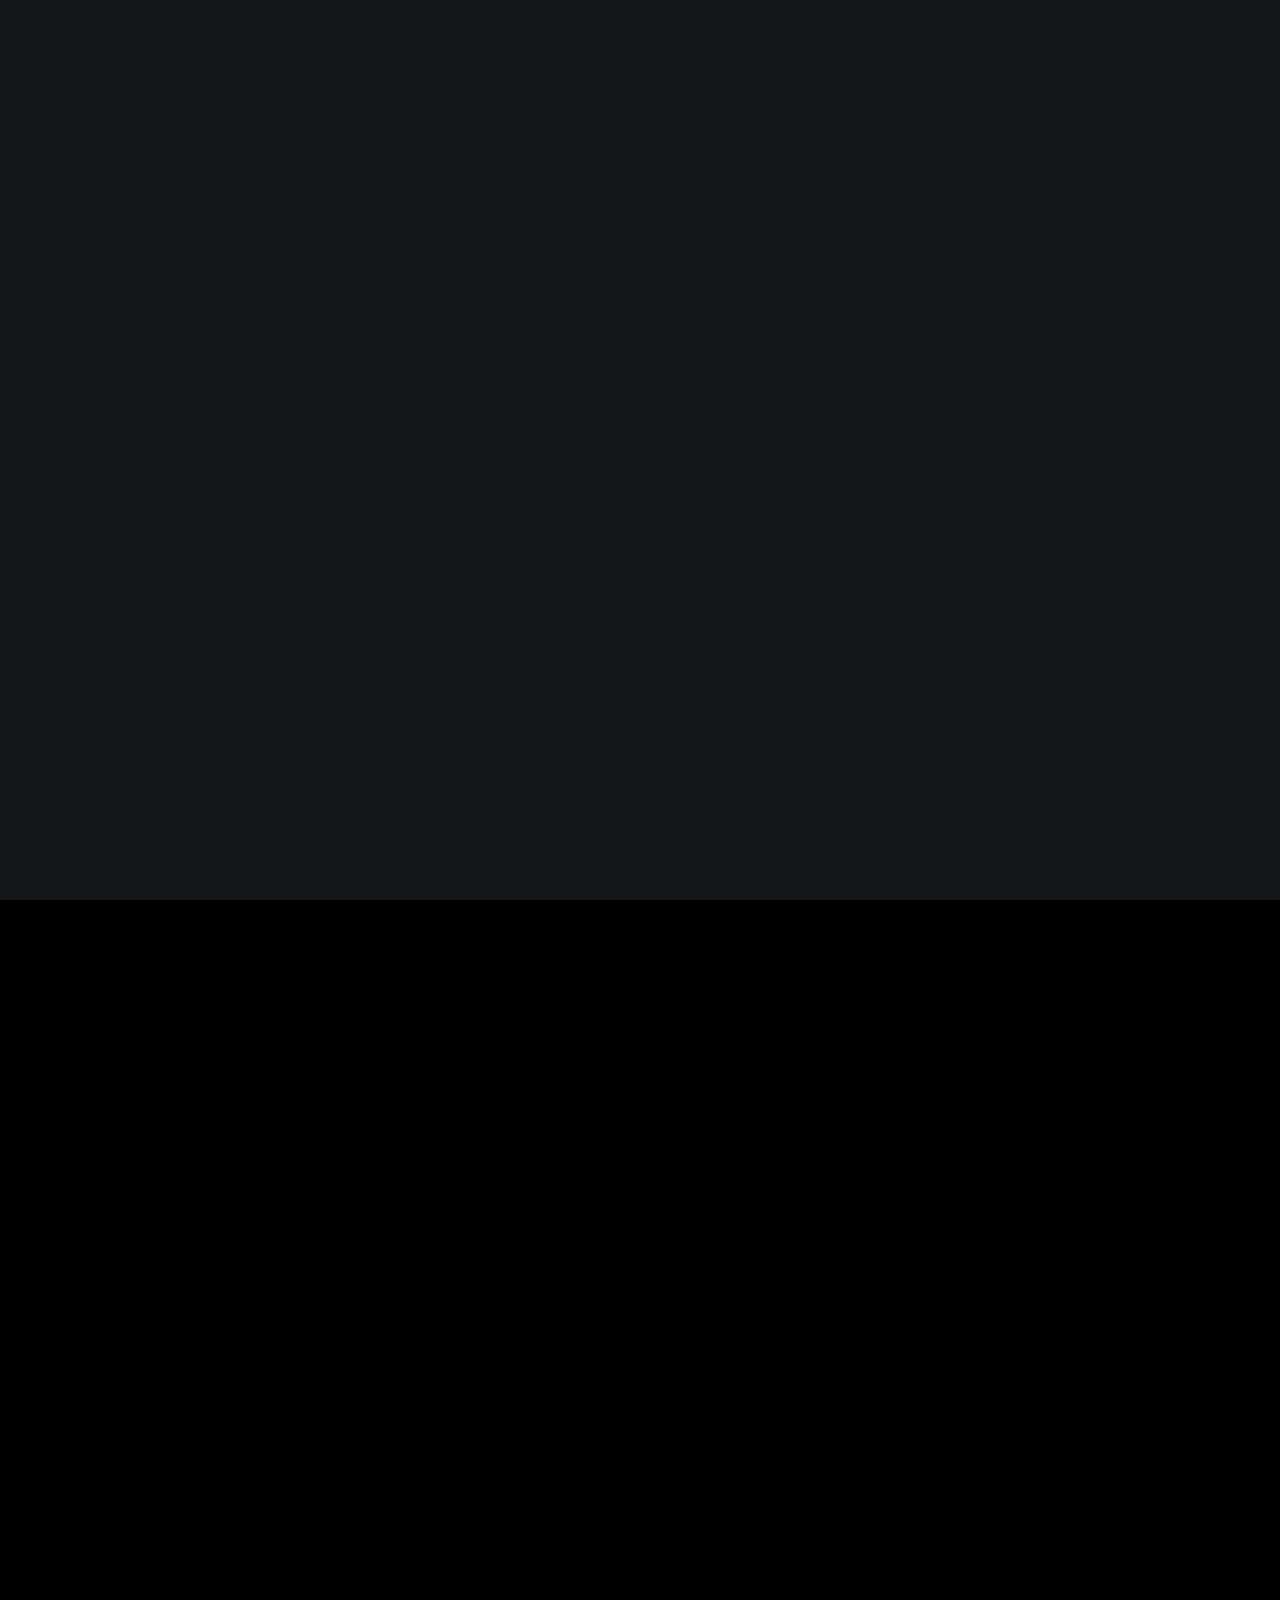
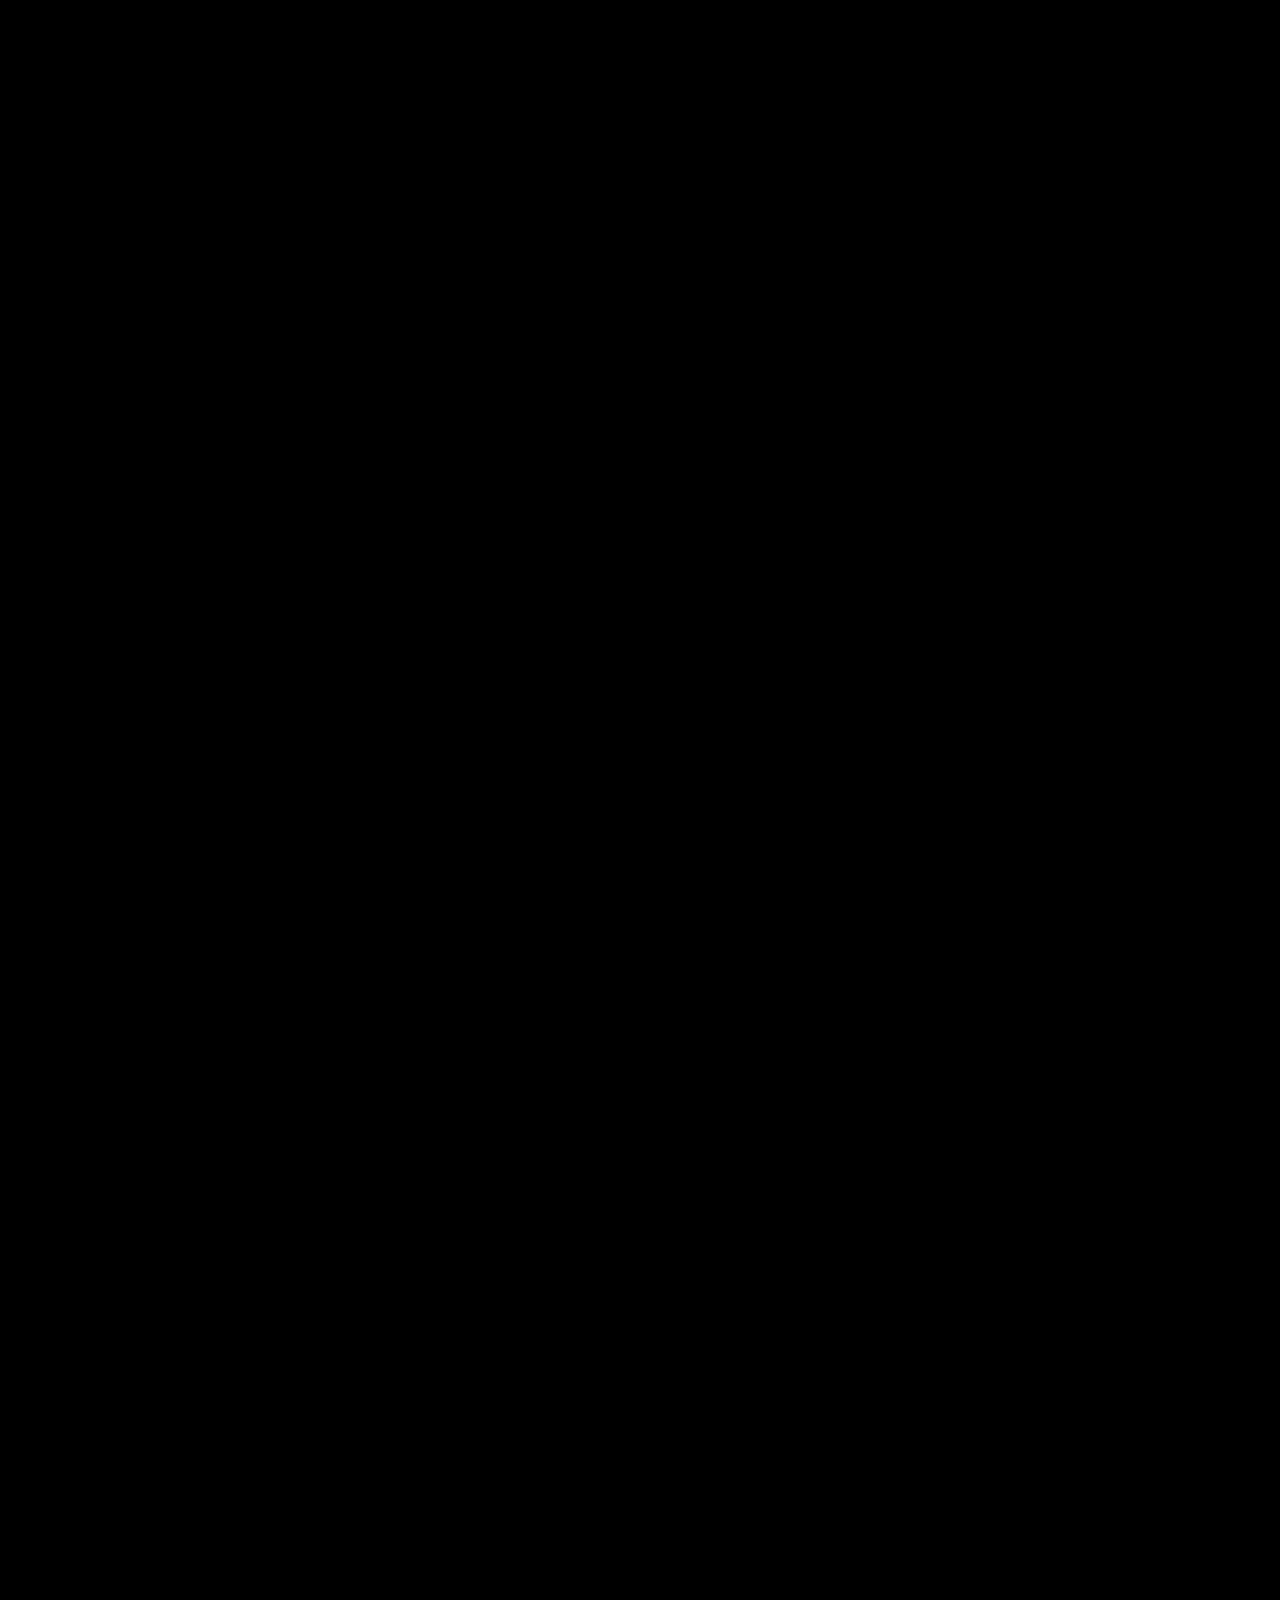
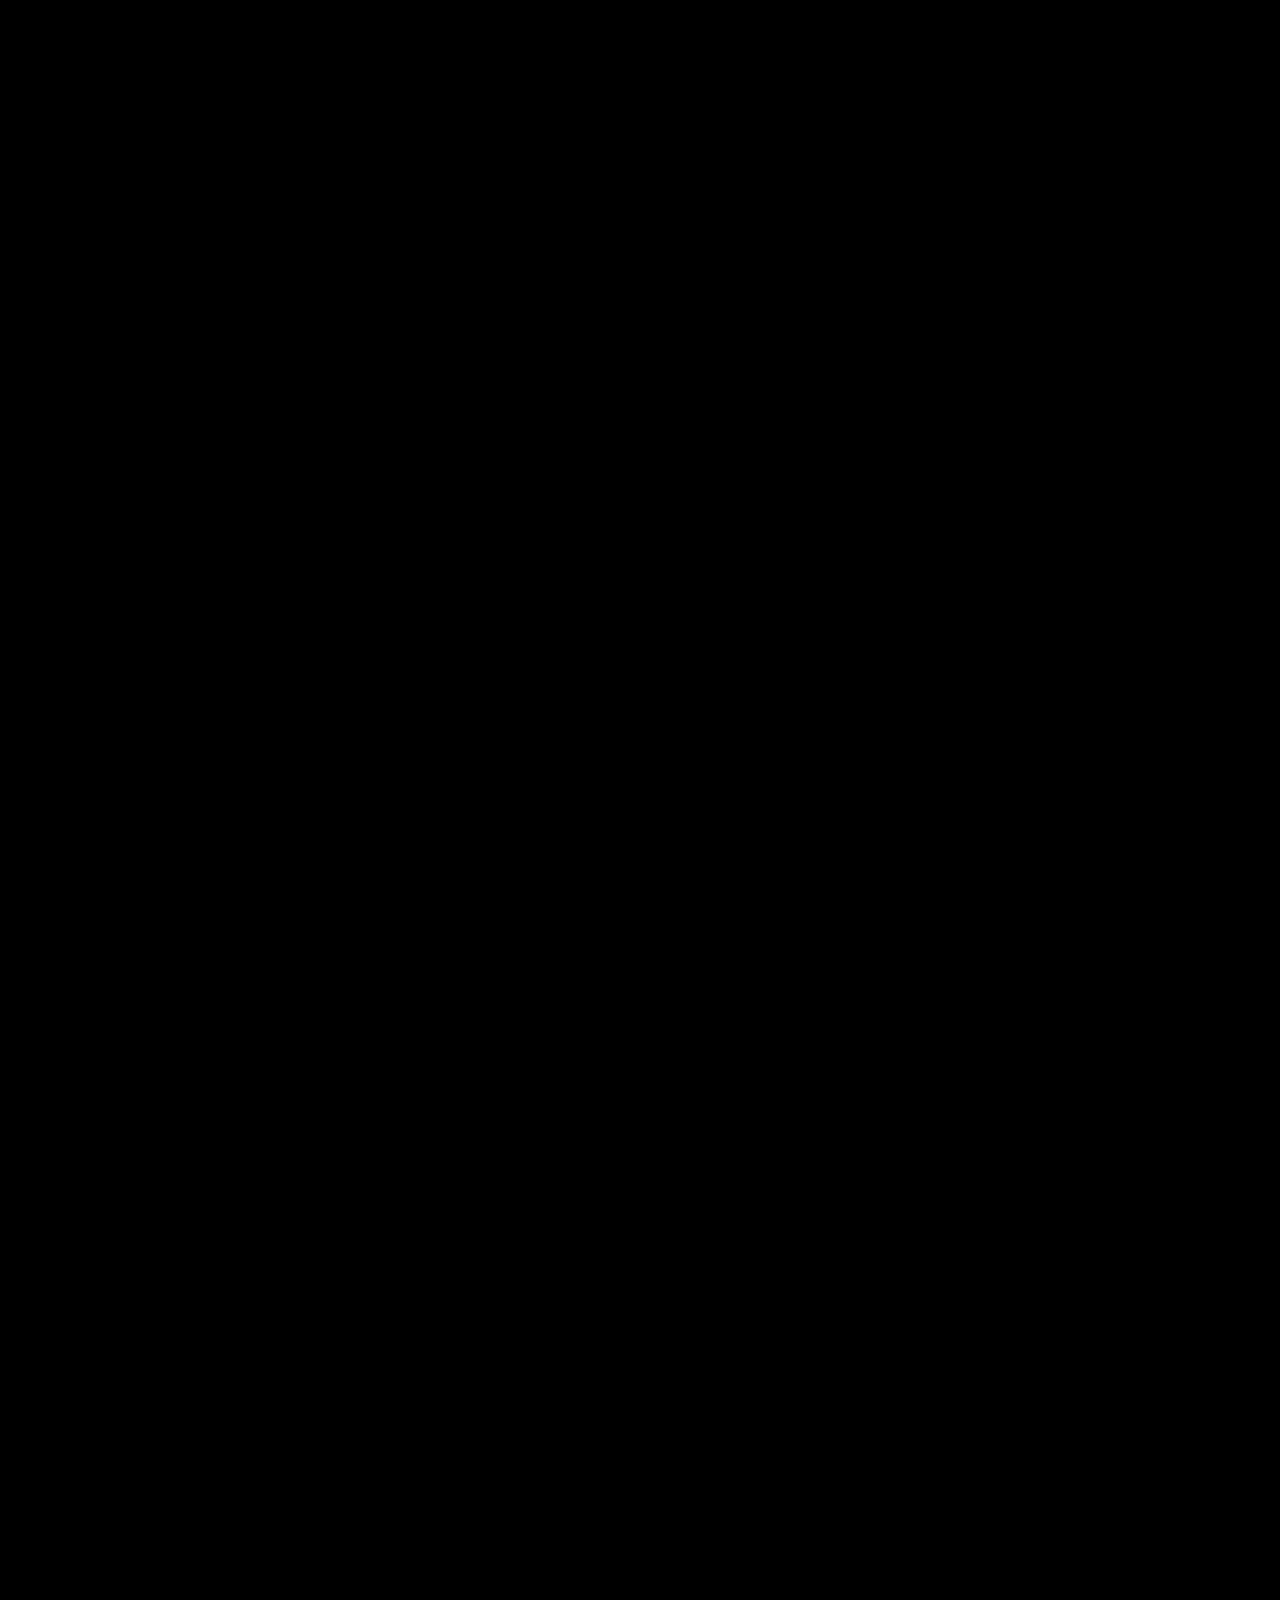
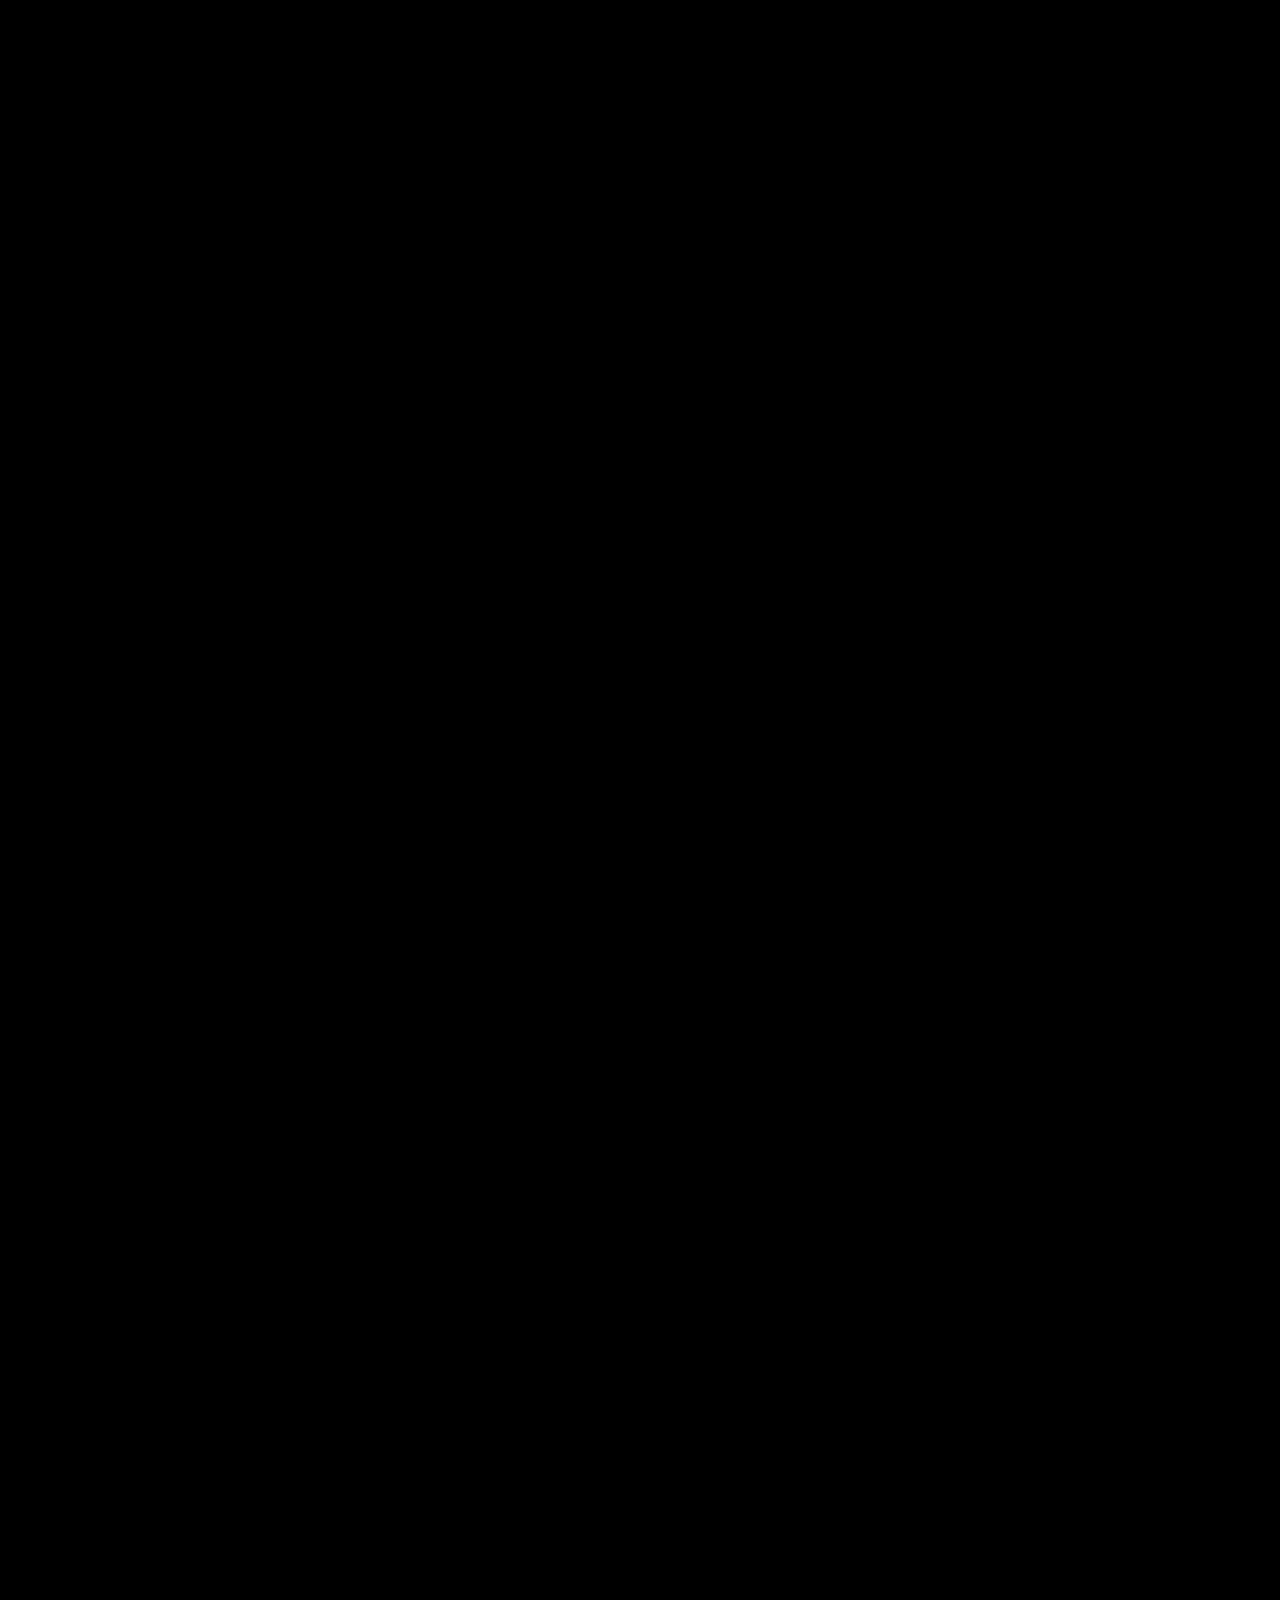
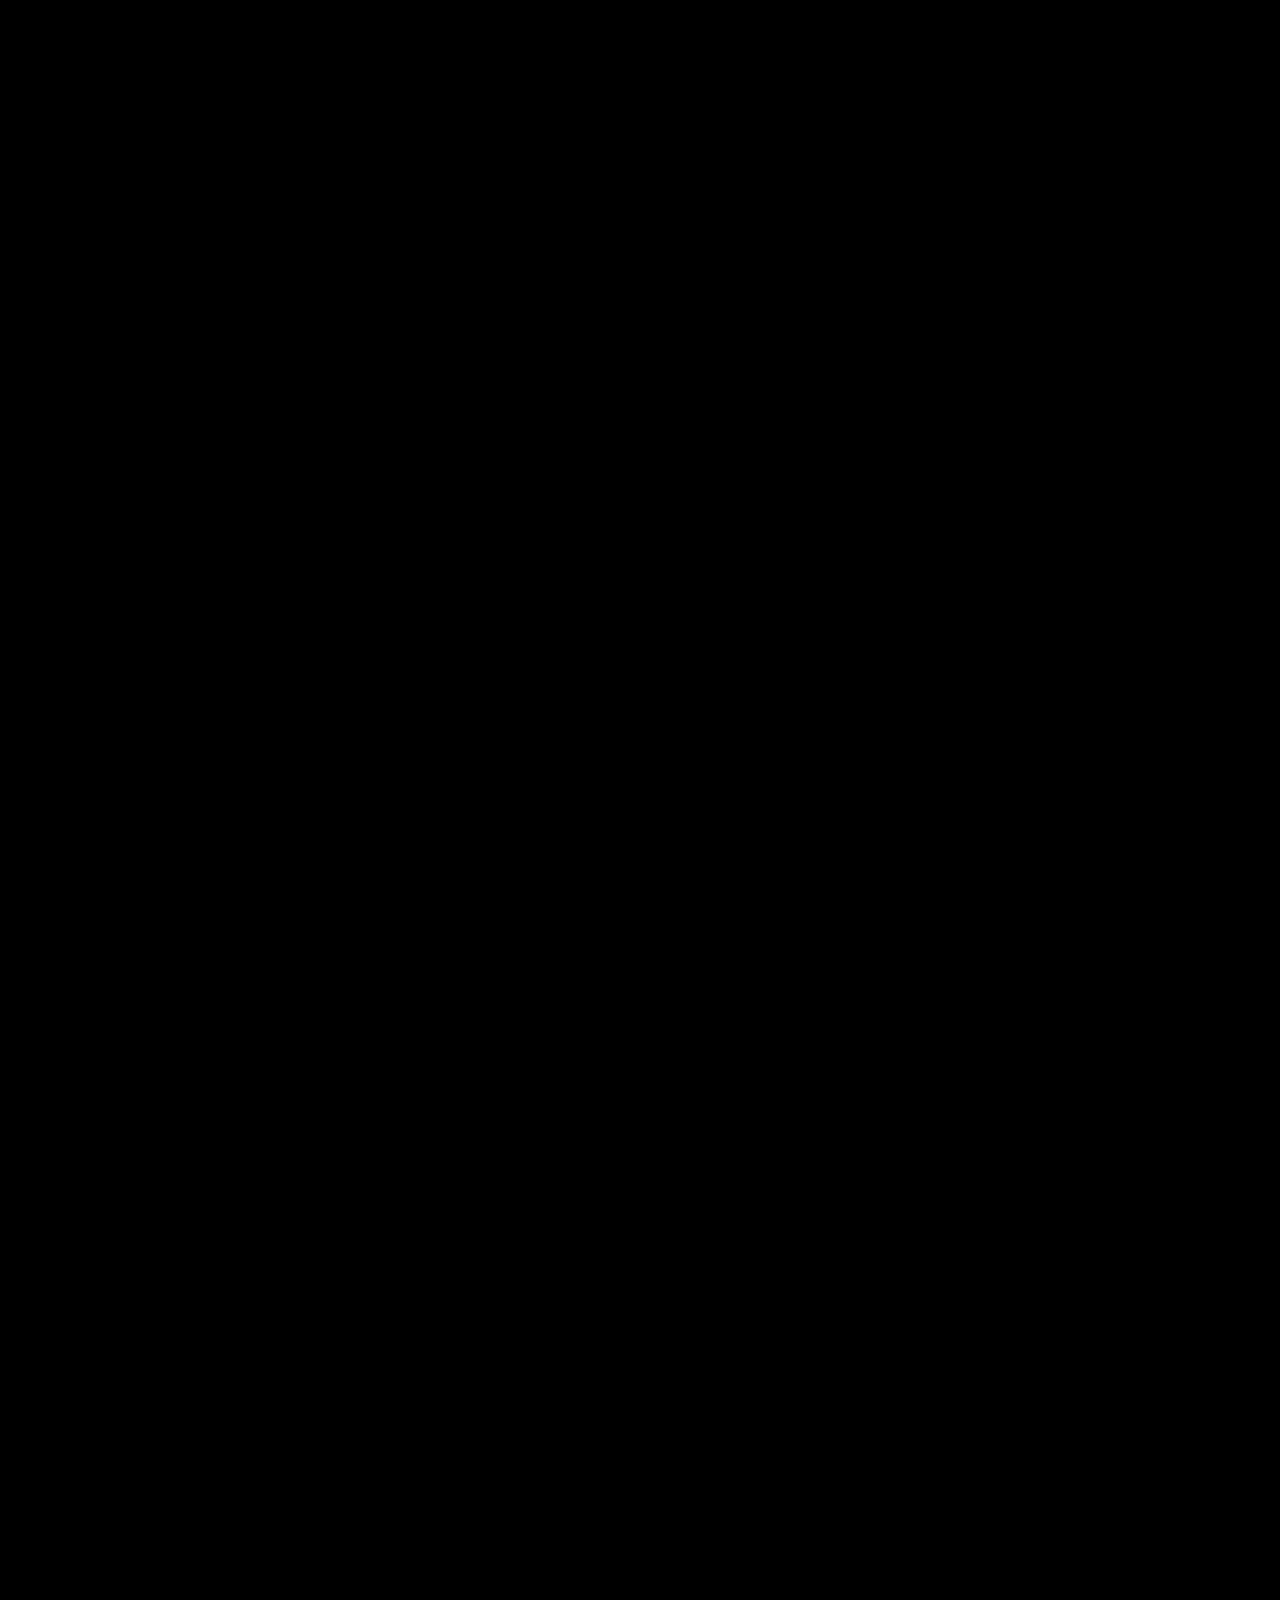
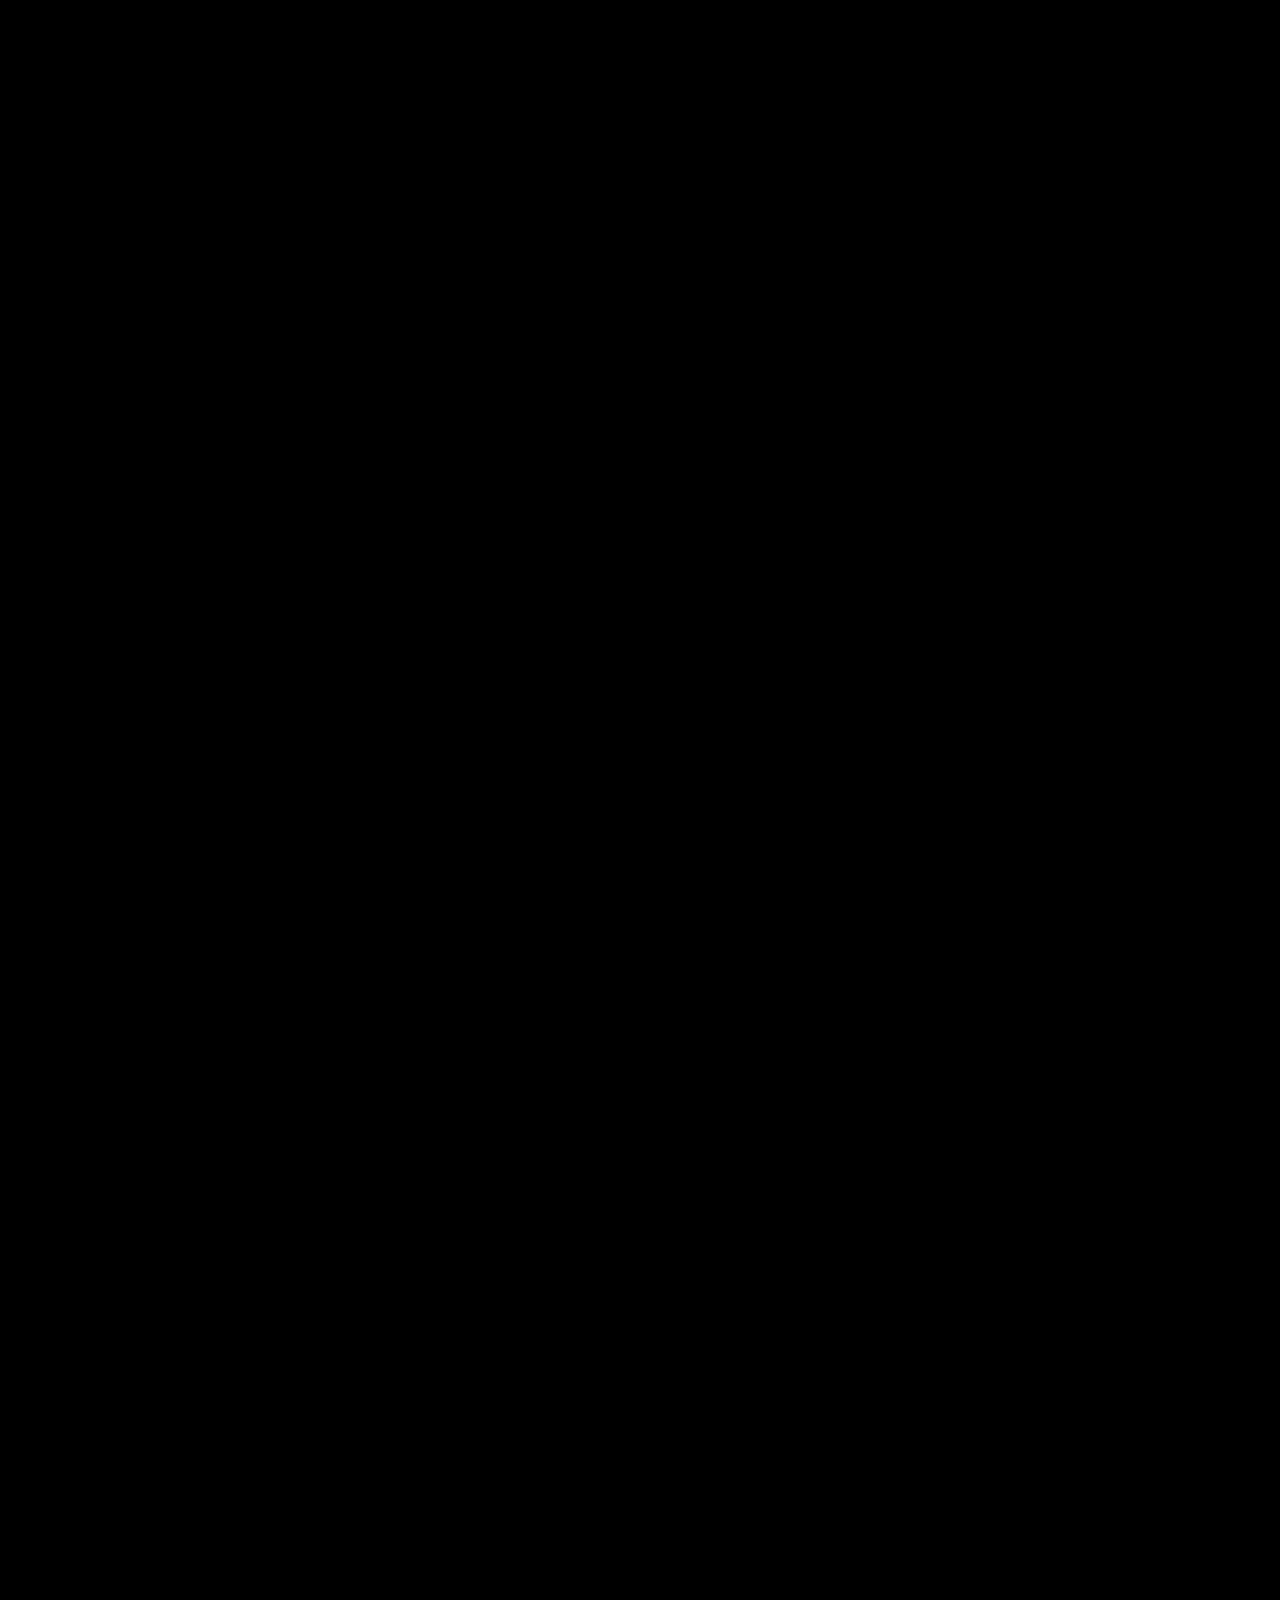
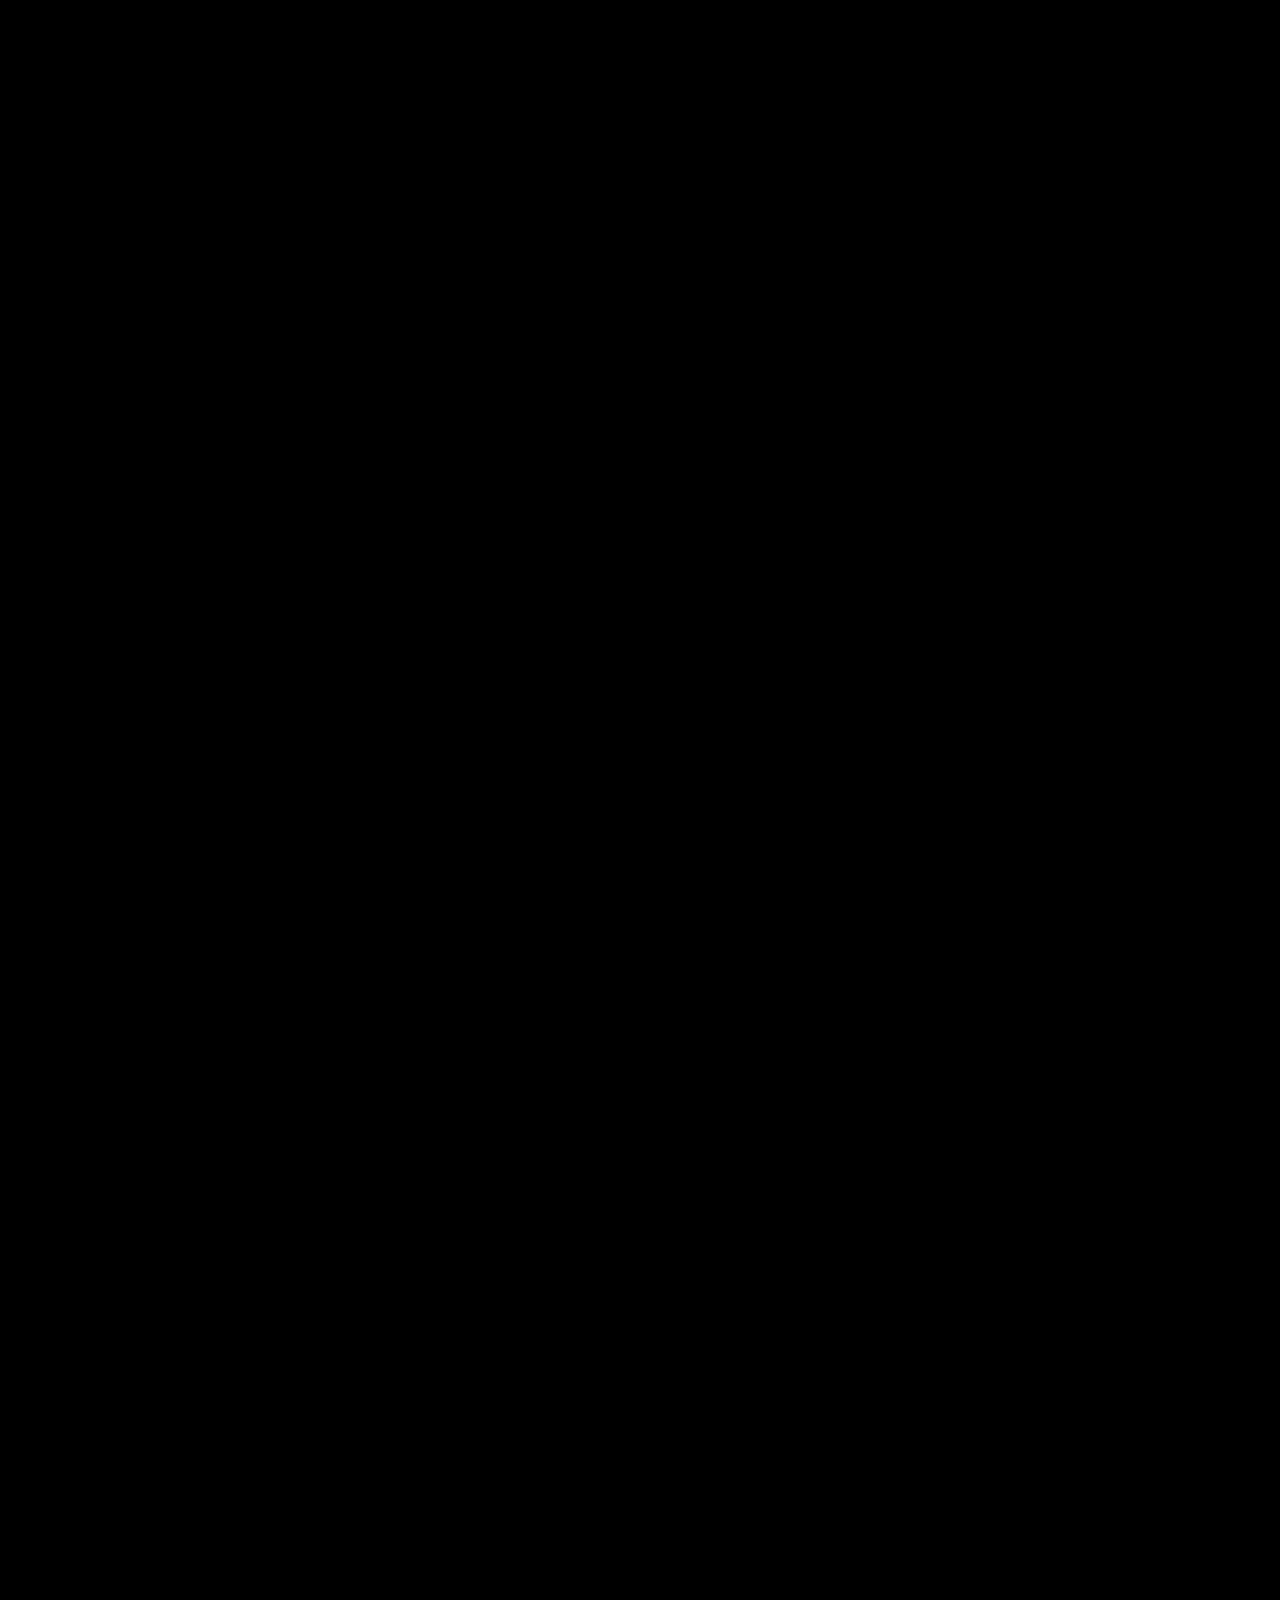
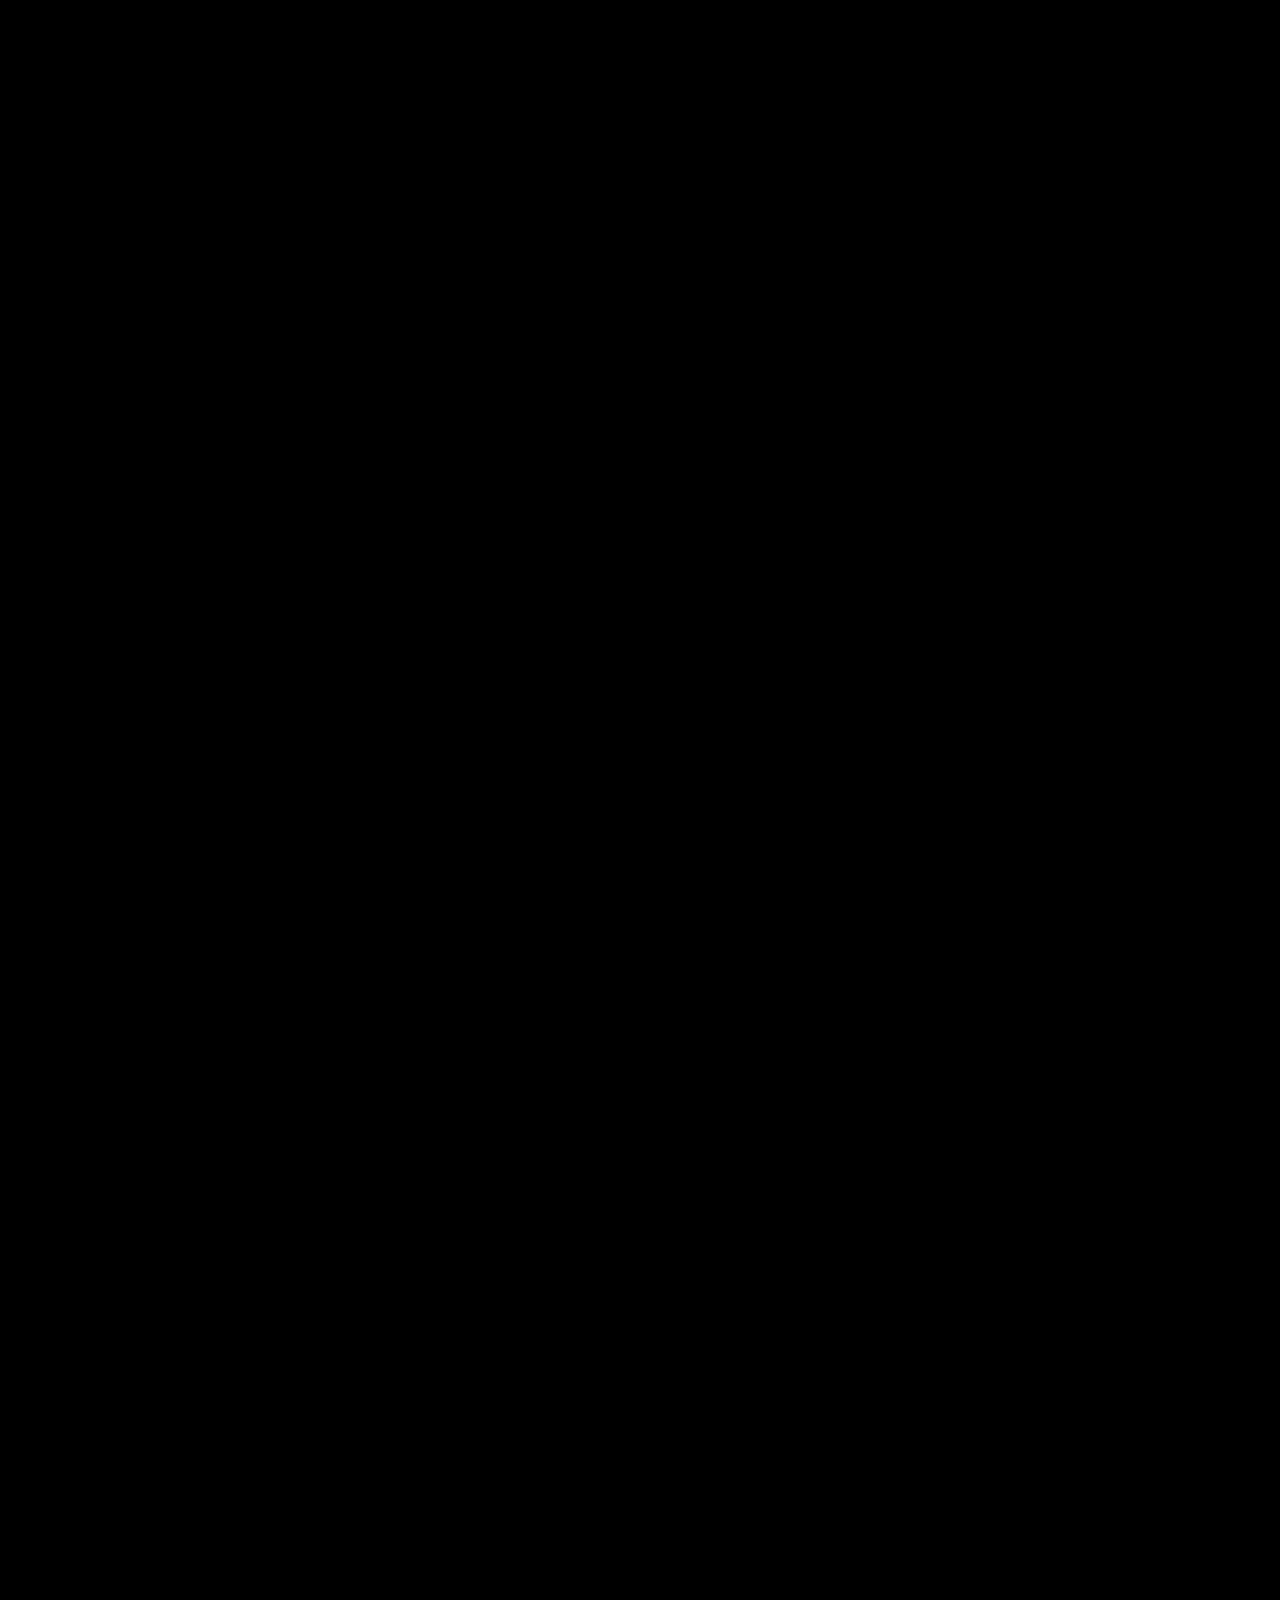
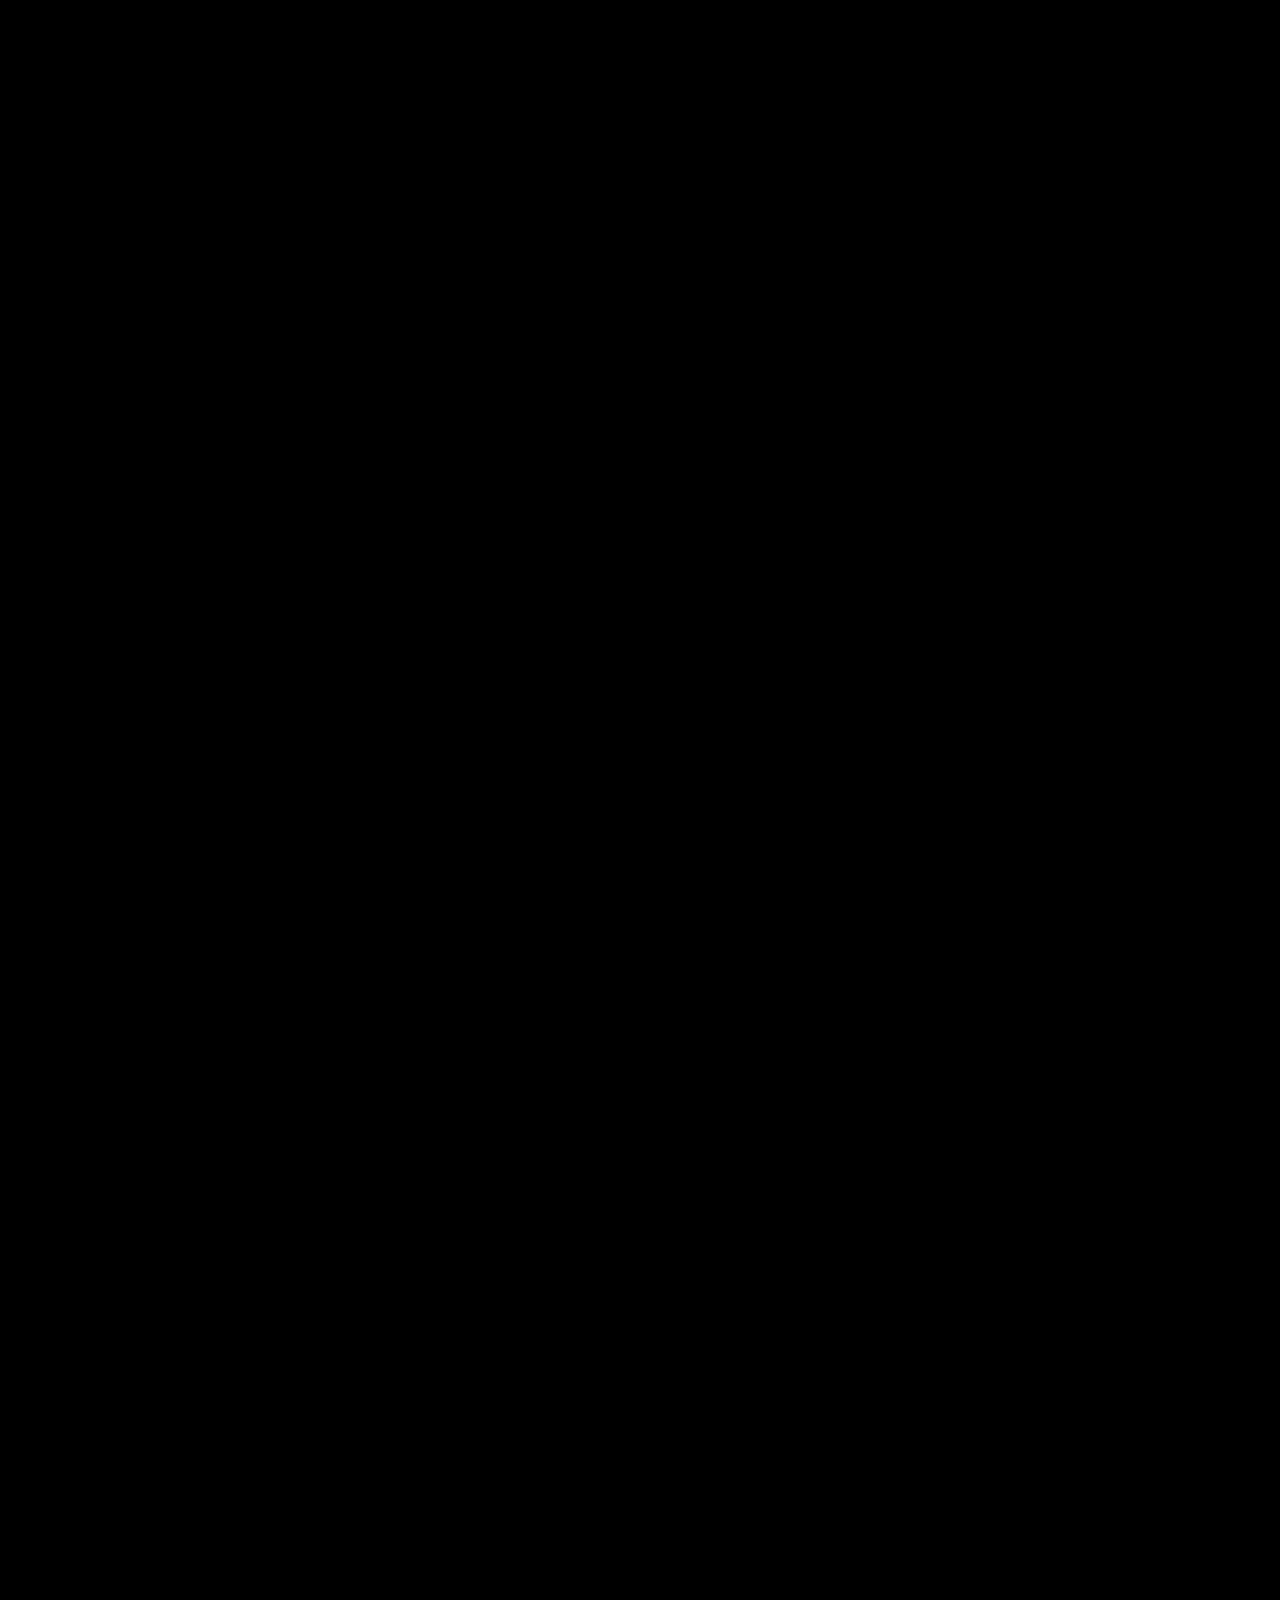
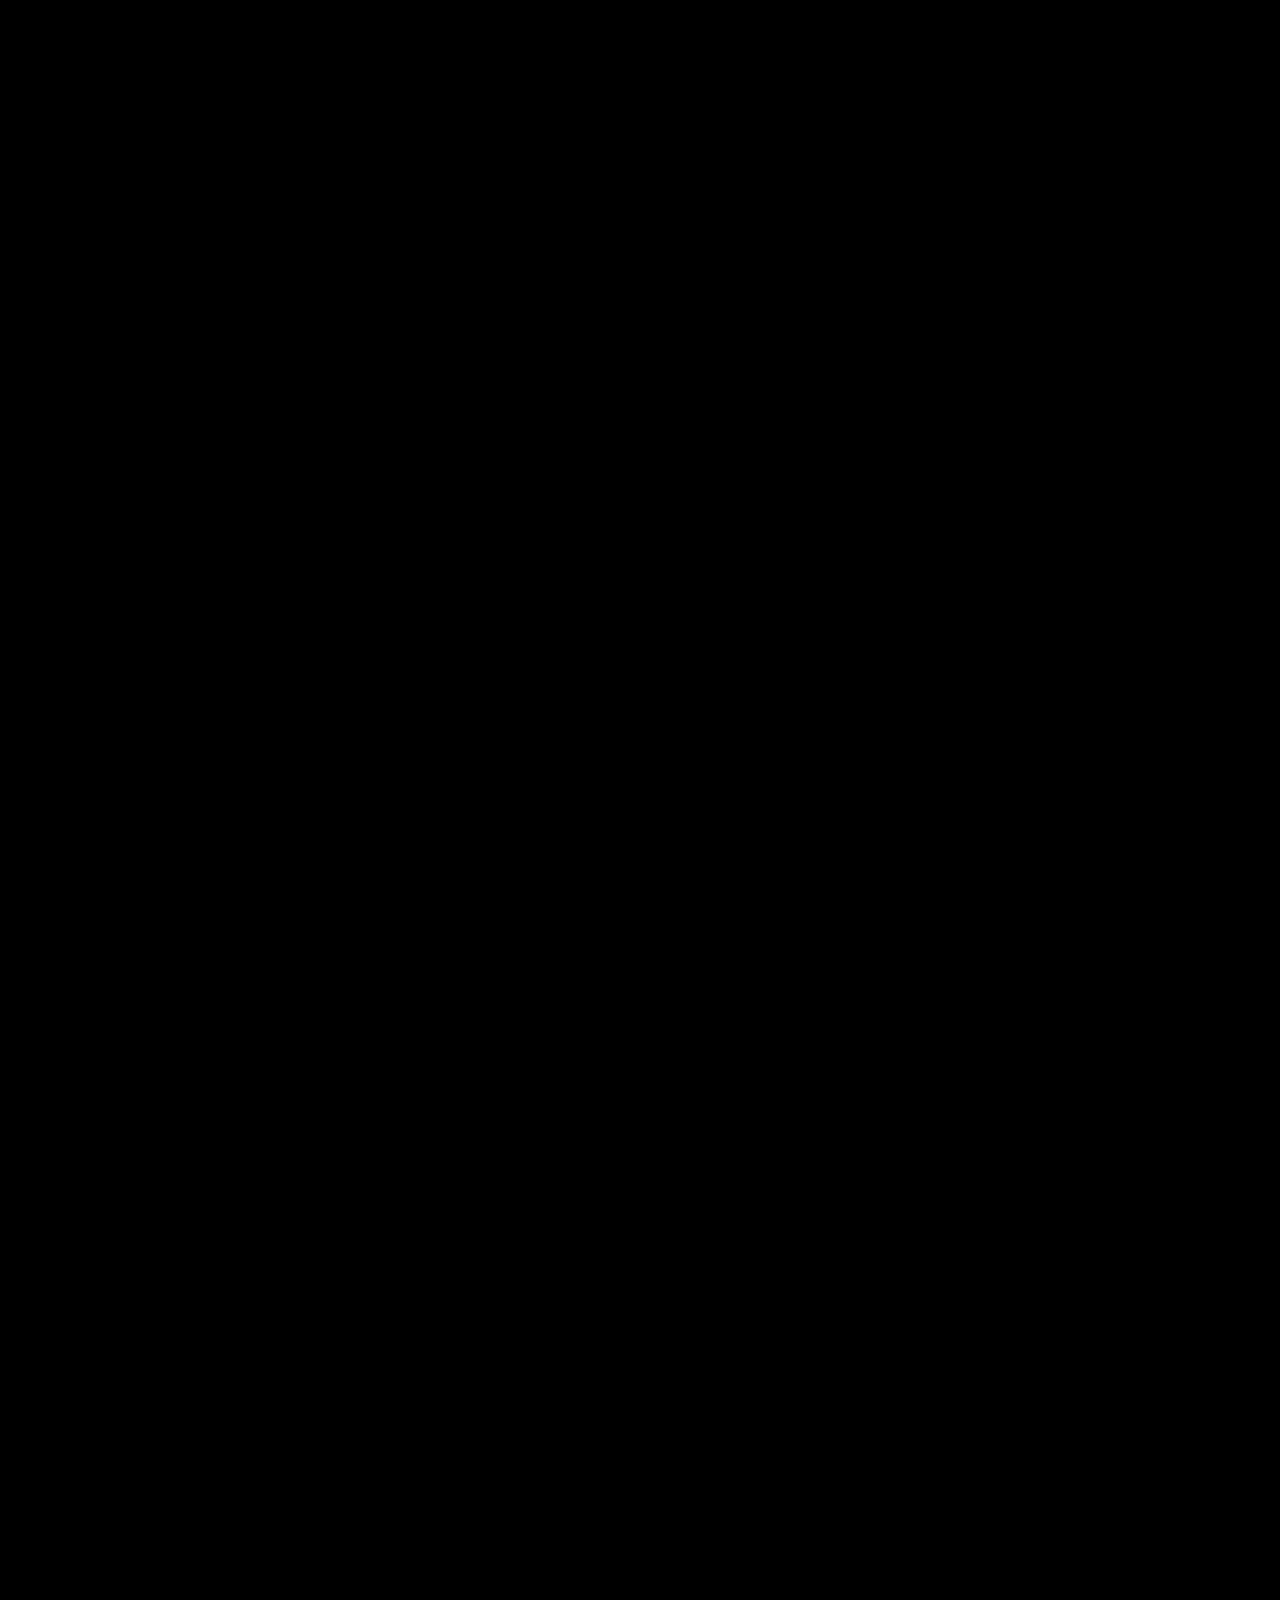
==== commit 126f68b5: "Merge branch 'main' of https://github.com/hanzelsabio/GalleryTemplate" ====
--- a/index.html
+++ b/index.html
@@ -72,321 +72,1109 @@
         <div class="row gy-4 justify-content-center">
           <div class="col-xl-3 col-lg-4 col-md-6">
             <div class="gallery-item h-100">
+
               <img src="assets/img/img (138).jpg" class="img-fluid" alt="">
               <div class="gallery-links d-flex align-items-center justify-content-center">
                 <a href="assets/img/img (138).jpg" title="Gallery 1" class="glightbox preview-link"><i class="bi bi-arrows-angle-expand"></i></a>
-              </div>
-            </div>
-          </div><!-- End Gallery Item -->
-          <div class="col-xl-3 col-lg-4 col-md-6">
-            <div class="gallery-item h-100">
+
+              <img src="assets/img/gallery/Gallery (1).jpg" class="img-fluid" alt="">
+              <div class="gallery-links d-flex align-items-center justify-content-center">
+                <a href="assets/img/gallery/Gallery (1).jpg" title="Gallery 1" class="glightbox preview-link"><i class="bi bi-arrows-angle-expand"></i></a>
+ 
+              </div>
+            </div>
+          </div><!-- End Gallery Item -->
+          <div class="col-xl-3 col-lg-4 col-md-6">
+            <div class="gallery-item h-100">
+ 
               <img src="assets/img/img (139).jpg" class="img-fluid" alt="">
               <div class="gallery-links d-flex align-items-center justify-content-center">
                 <a href="assets/img/img (139).jpg" title="Gallery 2" class="glightbox preview-link"><i class="bi bi-arrows-angle-expand"></i></a>
-              </div>
-            </div>
-          </div><!-- End Gallery Item -->
-          <div class="col-xl-3 col-lg-4 col-md-6">
-            <div class="gallery-item h-100">
-              <img src="assets/img/gallery/gallery-3.jpg" class="img-fluid" alt="">
-              <div class="gallery-links d-flex align-items-center justify-content-center">
-                <a href="assets/img/gallery/gallery-3.jpg" title="Gallery 3" class="glightbox preview-link"><i class="bi bi-arrows-angle-expand"></i></a>
-              </div>
-            </div>
-          </div><!-- End Gallery Item -->
-          <div class="col-xl-3 col-lg-4 col-md-6">
-            <div class="gallery-item h-100">
-              <img src="assets/img/gallery/gallery-4.jpg" class="img-fluid" alt="">
-              <div class="gallery-links d-flex align-items-center justify-content-center">
-                <a href="assets/img/gallery/gallery-4.jpg" title="Gallery 4" class="glightbox preview-link"><i class="bi bi-arrows-angle-expand"></i></a>
-              </div>
-            </div>
-          </div><!-- End Gallery Item -->
-          <div class="col-xl-3 col-lg-4 col-md-6">
-            <div class="gallery-item h-100">
-              <img src="assets/img/gallery/gallery-5.jpg" class="img-fluid" alt="">
-              <div class="gallery-links d-flex align-items-center justify-content-center">
-                <a href="assets/img/gallery/gallery-5.jpg" title="Gallery 5" class="glightbox preview-link"><i class="bi bi-arrows-angle-expand"></i></a>
-              </div>
-            </div>
-          </div><!-- End Gallery Item -->
-          <div class="col-xl-3 col-lg-4 col-md-6">
-            <div class="gallery-item h-100">
-              <img src="assets/img/gallery/gallery-6.jpg" class="img-fluid" alt="">
-              <div class="gallery-links d-flex align-items-center justify-content-center">
-                <a href="assets/img/gallery/gallery-6.jpg" title="Gallery 6" class="glightbox preview-link"><i class="bi bi-arrows-angle-expand"></i></a>
-              </div>
-            </div>
-          </div><!-- End Gallery Item -->
-          <div class="col-xl-3 col-lg-4 col-md-6">
-            <div class="gallery-item h-100">
-              <img src="assets/img/gallery/gallery-7.jpg" class="img-fluid" alt="">
-              <div class="gallery-links d-flex align-items-center justify-content-center">
-                <a href="assets/img/gallery/gallery-7.jpg" title="Gallery 7" class="glightbox preview-link"><i class="bi bi-arrows-angle-expand"></i></a>
-              </div>
-            </div>
-          </div><!-- End Gallery Item -->
-          <div class="col-xl-3 col-lg-4 col-md-6">
-            <div class="gallery-item h-100">
-              <img src="assets/img/gallery/gallery-8.jpg" class="img-fluid" alt="">
-              <div class="gallery-links d-flex align-items-center justify-content-center">
-                <a href="assets/img/gallery/gallery-8.jpg" title="Gallery 8" class="glightbox preview-link"><i class="bi bi-arrows-angle-expand"></i></a>
-              </div>
-            </div>
-          </div><!-- End Gallery Item -->
-          <div class="col-xl-3 col-lg-4 col-md-6">
-            <div class="gallery-item h-100">
-              <img src="assets/img/gallery/gallery-9.jpg" class="img-fluid" alt="">
-              <div class="gallery-links d-flex align-items-center justify-content-center">
-                <a href="assets/img/gallery/gallery-9.jpg" title="Gallery 9" class="glightbox preview-link"><i class="bi bi-arrows-angle-expand"></i></a>
-              </div>
-            </div>
-          </div><!-- End Gallery Item -->
-          <div class="col-xl-3 col-lg-4 col-md-6">
-            <div class="gallery-item h-100">
-              <img src="assets/img/gallery/gallery-10.jpg" class="img-fluid" alt="">
-              <div class="gallery-links d-flex align-items-center justify-content-center">
-                <a href="assets/img/gallery/gallery-10.jpg" title="Gallery 10" class="glightbox preview-link"><i class="bi bi-arrows-angle-expand"></i></a>
-              </div>
-            </div>
-          </div><!-- End Gallery Item -->
-          <div class="col-xl-3 col-lg-4 col-md-6">
-            <div class="gallery-item h-100">
-              <img src="assets/img/gallery/gallery-11.jpg" class="img-fluid" alt="">
-              <div class="gallery-links d-flex align-items-center justify-content-center">
-                <a href="assets/img/gallery/gallery-11.jpg" title="Gallery 11" class="glightbox preview-link"><i class="bi bi-arrows-angle-expand"></i></a>
-              </div>
-            </div>
-          </div><!-- End Gallery Item -->
-          <div class="col-xl-3 col-lg-4 col-md-6">
-            <div class="gallery-item h-100">
-              <img src="assets/img/gallery/gallery-12.jpg" class="img-fluid" alt="">
-              <div class="gallery-links d-flex align-items-center justify-content-center">
-                <a href="assets/img/gallery/gallery-12.jpg" title="Gallery 12" class="glightbox preview-link"><i class="bi bi-arrows-angle-expand"></i></a>
-              </div>
-            </div>
-          </div><!-- End Gallery Item -->
-          <div class="col-xl-3 col-lg-4 col-md-6">
-            <div class="gallery-item h-100">
-              <img src="assets/img/gallery/gallery-13.jpg" class="img-fluid" alt="">
-              <div class="gallery-links d-flex align-items-center justify-content-center">
-                <a href="assets/img/gallery/gallery-13.jpg" title="Gallery 13" class="glightbox preview-link"><i class="bi bi-arrows-angle-expand"></i></a>
-              </div>
-            </div>
-          </div><!-- End Gallery Item -->
-          <div class="col-xl-3 col-lg-4 col-md-6">
-            <div class="gallery-item h-100">
-              <img src="assets/img/gallery/gallery-14.jpg" class="img-fluid" alt="">
-              <div class="gallery-links d-flex align-items-center justify-content-center">
-                <a href="assets/img/gallery/gallery-14.jpg" title="Gallery 14" class="glightbox preview-link"><i class="bi bi-arrows-angle-expand"></i></a>
-              </div>
-            </div>
-          </div><!-- End Gallery Item -->
-          <div class="col-xl-3 col-lg-4 col-md-6">
-            <div class="gallery-item h-100">
-              <img src="assets/img/gallery/gallery-15.jpg" class="img-fluid" alt="">
-              <div class="gallery-links d-flex align-items-center justify-content-center">
-                <a href="assets/img/gallery/gallery-15.jpg" title="Gallery 15" class="glightbox preview-link"><i class="bi bi-arrows-angle-expand"></i></a>
-              </div>
-            </div>
-          </div><!-- End Gallery Item -->
-          <div class="col-xl-3 col-lg-4 col-md-6">
-            <div class="gallery-item h-100">
-              <img src="assets/img/gallery/gallery-16.jpg" class="img-fluid" alt="">
-              <div class="gallery-links d-flex align-items-center justify-content-center">
-                <a href="assets/img/gallery/gallery-16.jpg" title="Gallery 16" class="glightbox preview-link"><i class="bi bi-arrows-angle-expand"></i></a>
-              </div>
-            </div>
-          </div><!-- End Gallery Item -->
-          <div class="col-xl-3 col-lg-4 col-md-6">
-            <div class="gallery-item h-100">
-              <img src="assets/img/gallery/gallery-1.jpg" class="img-fluid" alt="">
-              <div class="gallery-links d-flex align-items-center justify-content-center">
-                <a href="assets/img/gallery/gallery-1.jpg" title="Gallery 1" class="glightbox preview-link"><i class="bi bi-arrows-angle-expand"></i></a>
-              </div>
-            </div>
-          </div><!-- End Gallery Item -->
-          <div class="col-xl-3 col-lg-4 col-md-6">
-            <div class="gallery-item h-100">
-              <img src="assets/img/gallery/gallery-2.jpg" class="img-fluid" alt="">
-              <div class="gallery-links d-flex align-items-center justify-content-center">
-                <a href="assets/img/gallery/gallery-2.jpg" title="Gallery 2" class="glightbox preview-link"><i class="bi bi-arrows-angle-expand"></i></a>
-              </div>
-            </div>
-          </div><!-- End Gallery Item -->
-          <div class="col-xl-3 col-lg-4 col-md-6">
-            <div class="gallery-item h-100">
-              <img src="assets/img/gallery/gallery-3.jpg" class="img-fluid" alt="">
-              <div class="gallery-links d-flex align-items-center justify-content-center">
-                <a href="assets/img/gallery/gallery-3.jpg" title="Gallery 3" class="glightbox preview-link"><i class="bi bi-arrows-angle-expand"></i></a>
-              </div>
-            </div>
-          </div><!-- End Gallery Item -->
-          <div class="col-xl-3 col-lg-4 col-md-6">
-            <div class="gallery-item h-100">
-              <img src="assets/img/gallery/gallery-4.jpg" class="img-fluid" alt="">
-              <div class="gallery-links d-flex align-items-center justify-content-center">
-                <a href="assets/img/gallery/gallery-4.jpg" title="Gallery 4" class="glightbox preview-link"><i class="bi bi-arrows-angle-expand"></i></a>
-              </div>
-            </div>
-          </div><!-- End Gallery Item -->
-          <div class="col-xl-3 col-lg-4 col-md-6">
-            <div class="gallery-item h-100">
-              <img src="assets/img/gallery/gallery-5.jpg" class="img-fluid" alt="">
-              <div class="gallery-links d-flex align-items-center justify-content-center">
-                <a href="assets/img/gallery/gallery-5.jpg" title="Gallery 5" class="glightbox preview-link"><i class="bi bi-arrows-angle-expand"></i></a>
-              </div>
-            </div>
-          </div><!-- End Gallery Item -->
-          <div class="col-xl-3 col-lg-4 col-md-6">
-            <div class="gallery-item h-100">
-              <img src="assets/img/gallery/gallery-6.jpg" class="img-fluid" alt="">
-              <div class="gallery-links d-flex align-items-center justify-content-center">
-                <a href="assets/img/gallery/gallery-6.jpg" title="Gallery 6" class="glightbox preview-link"><i class="bi bi-arrows-angle-expand"></i></a>
-              </div>
-            </div>
-          </div><!-- End Gallery Item -->
-          <div class="col-xl-3 col-lg-4 col-md-6">
-            <div class="gallery-item h-100">
-              <img src="assets/img/gallery/gallery-7.jpg" class="img-fluid" alt="">
-              <div class="gallery-links d-flex align-items-center justify-content-center">
-                <a href="assets/img/gallery/gallery-7.jpg" title="Gallery 7" class="glightbox preview-link"><i class="bi bi-arrows-angle-expand"></i></a>
-              </div>
-            </div>
-          </div><!-- End Gallery Item -->
-          <div class="col-xl-3 col-lg-4 col-md-6">
-            <div class="gallery-item h-100">
-              <img src="assets/img/gallery/gallery-8.jpg" class="img-fluid" alt="">
-              <div class="gallery-links d-flex align-items-center justify-content-center">
-                <a href="assets/img/gallery/gallery-8.jpg" title="Gallery 8" class="glightbox preview-link"><i class="bi bi-arrows-angle-expand"></i></a>
-              </div>
-            </div>
-          </div><!-- End Gallery Item -->
-          <div class="col-xl-3 col-lg-4 col-md-6">
-            <div class="gallery-item h-100">
-              <img src="assets/img/gallery/gallery-9.jpg" class="img-fluid" alt="">
-              <div class="gallery-links d-flex align-items-center justify-content-center">
-                <a href="assets/img/gallery/gallery-9.jpg" title="Gallery 9" class="glightbox preview-link"><i class="bi bi-arrows-angle-expand"></i></a>
-              </div>
-            </div>
-          </div><!-- End Gallery Item -->
-          <div class="col-xl-3 col-lg-4 col-md-6">
-            <div class="gallery-item h-100">
-              <img src="assets/img/gallery/gallery-10.jpg" class="img-fluid" alt="">
-              <div class="gallery-links d-flex align-items-center justify-content-center">
-                <a href="assets/img/gallery/gallery-10.jpg" title="Gallery 10" class="glightbox preview-link"><i class="bi bi-arrows-angle-expand"></i></a>
-              </div>
-            </div>
-          </div><!-- End Gallery Item -->
-          <div class="col-xl-3 col-lg-4 col-md-6">
-            <div class="gallery-item h-100">
-              <img src="assets/img/gallery/gallery-11.jpg" class="img-fluid" alt="">
-              <div class="gallery-links d-flex align-items-center justify-content-center">
-                <a href="assets/img/gallery/gallery-11.jpg" title="Gallery 11" class="glightbox preview-link"><i class="bi bi-arrows-angle-expand"></i></a>
-              </div>
-            </div>
-          </div><!-- End Gallery Item -->
-          <div class="col-xl-3 col-lg-4 col-md-6">
-            <div class="gallery-item h-100">
-              <img src="assets/img/gallery/gallery-12.jpg" class="img-fluid" alt="">
-              <div class="gallery-links d-flex align-items-center justify-content-center">
-                <a href="assets/img/gallery/gallery-12.jpg" title="Gallery 12" class="glightbox preview-link"><i class="bi bi-arrows-angle-expand"></i></a>
-              </div>
-            </div>
-          </div><!-- End Gallery Item -->
-          <div class="col-xl-3 col-lg-4 col-md-6">
-            <div class="gallery-item h-100">
-              <img src="assets/img/gallery/gallery-13.jpg" class="img-fluid" alt="">
-              <div class="gallery-links d-flex align-items-center justify-content-center">
-                <a href="assets/img/gallery/gallery-13.jpg" title="Gallery 13" class="glightbox preview-link"><i class="bi bi-arrows-angle-expand"></i></a>
-              </div>
-            </div>
-          </div><!-- End Gallery Item -->
-          <div class="col-xl-3 col-lg-4 col-md-6">
-            <div class="gallery-item h-100">
-              <img src="assets/img/gallery/gallery-14.jpg" class="img-fluid" alt="">
-              <div class="gallery-links d-flex align-items-center justify-content-center">
-                <a href="assets/img/gallery/gallery-14.jpg" title="Gallery 14" class="glightbox preview-link"><i class="bi bi-arrows-angle-expand"></i></a>
-              </div>
-            </div>
-          </div><!-- End Gallery Item -->
-          <div class="col-xl-3 col-lg-4 col-md-6">
-            <div class="gallery-item h-100">
-              <img src="assets/img/gallery/gallery-15.jpg" class="img-fluid" alt="">
-              <div class="gallery-links d-flex align-items-center justify-content-center">
-                <a href="assets/img/gallery/gallery-15.jpg" title="Gallery 15" class="glightbox preview-link"><i class="bi bi-arrows-angle-expand"></i></a>
-              </div>
-            </div>
-          </div><!-- End Gallery Item -->
-          <div class="col-xl-3 col-lg-4 col-md-6">
-            <div class="gallery-item h-100">
-              <img src="assets/img/gallery/gallery-16.jpg" class="img-fluid" alt="">
-              <div class="gallery-links d-flex align-items-center justify-content-center">
-                <a href="assets/img/gallery/gallery-16.jpg" title="Gallery 16" class="glightbox preview-link"><i class="bi bi-arrows-angle-expand"></i></a>
-              </div>
-            </div>
-          </div><!-- End Gallery Item -->
-          <div class="col-xl-3 col-lg-4 col-md-6">
-            <div class="gallery-item h-100">
-              <img src="assets/img/gallery/gallery-1.jpg" class="img-fluid" alt="">
-              <div class="gallery-links d-flex align-items-center justify-content-center">
-                <a href="assets/img/gallery/gallery-1.jpg" title="Gallery 1" class="glightbox preview-link"><i class="bi bi-arrows-angle-expand"></i></a>
-              </div>
-            </div>
-          </div><!-- End Gallery Item -->
-          <div class="col-xl-3 col-lg-4 col-md-6">
-            <div class="gallery-item h-100">
-              <img src="assets/img/gallery/gallery-2.jpg" class="img-fluid" alt="">
-              <div class="gallery-links d-flex align-items-center justify-content-center">
-                <a href="assets/img/gallery/gallery-2.jpg" title="Gallery 2" class="glightbox preview-link"><i class="bi bi-arrows-angle-expand"></i></a>
-              </div>
-            </div>
-          </div><!-- End Gallery Item -->
-          <div class="col-xl-3 col-lg-4 col-md-6">
-            <div class="gallery-item h-100">
-              <img src="assets/img/gallery/gallery-3.jpg" class="img-fluid" alt="">
-              <div class="gallery-links d-flex align-items-center justify-content-center">
-                <a href="assets/img/gallery/gallery-3.jpg" title="Gallery 3" class="glightbox preview-link"><i class="bi bi-arrows-angle-expand"></i></a>
-              </div>
-            </div>
-          </div><!-- End Gallery Item -->
-          <div class="col-xl-3 col-lg-4 col-md-6">
-            <div class="gallery-item h-100">
-              <img src="assets/img/gallery/gallery-4.jpg" class="img-fluid" alt="">
-              <div class="gallery-links d-flex align-items-center justify-content-center">
-                <a href="assets/img/gallery/gallery-4.jpg" title="Gallery 4" class="glightbox preview-link"><i class="bi bi-arrows-angle-expand"></i></a>
-              </div>
-            </div>
-          </div><!-- End Gallery Item -->
-          <div class="col-xl-3 col-lg-4 col-md-6">
-            <div class="gallery-item h-100">
-              <img src="assets/img/gallery/gallery-5.jpg" class="img-fluid" alt="">
-              <div class="gallery-links d-flex align-items-center justify-content-center">
-                <a href="assets/img/gallery/gallery-5.jpg" title="Gallery 5" class="glightbox preview-link"><i class="bi bi-arrows-angle-expand"></i></a>
-              </div>
-            </div>
-          </div><!-- End Gallery Item -->
-          <div class="col-xl-3 col-lg-4 col-md-6">
-            <div class="gallery-item h-100">
-              <img src="assets/img/gallery/gallery-6.jpg" class="img-fluid" alt="">
-              <div class="gallery-links d-flex align-items-center justify-content-center">
-                <a href="assets/img/gallery/gallery-6.jpg" title="Gallery 6" class="glightbox preview-link"><i class="bi bi-arrows-angle-expand"></i></a>
-              </div>
-            </div>
-          </div><!-- End Gallery Item -->
-          <div class="col-xl-3 col-lg-4 col-md-6">
-            <div class="gallery-item h-100">
-              <img src="assets/img/gallery/gallery-7.jpg" class="img-fluid" alt="">
-              <div class="gallery-links d-flex align-items-center justify-content-center">
-                <a href="assets/img/gallery/gallery-7.jpg" title="Gallery 7" class="glightbox preview-link"><i class="bi bi-arrows-angle-expand"></i></a>
-              </div>
-            </div>
-          </div><!-- End Gallery Item -->
-          <div class="col-xl-3 col-lg-4 col-md-6">
-            <div class="gallery-item h-100">
-              <img src="assets/img/gallery/gallery-8.jpg" class="img-fluid" alt="">
-              <div class="gallery-links d-flex align-items-center justify-content-center">
-                <a href="assets/img/gallery/gallery-8.jpg" title="Gallery 8" class="glightbox preview-link"><i class="bi bi-arrows-angle-expand"></i></a>
+
+              <img src="assets/img/gallery/Gallery (2).jpg" class="img-fluid" alt="">
+              <div class="gallery-links d-flex align-items-center justify-content-center">
+                <a href="assets/img/gallery/Gallery (2).jpg" title="Gallery 2" class="glightbox preview-link"><i class="bi bi-arrows-angle-expand"></i></a>
+ 
+              </div>
+            </div>
+          </div><!-- End Gallery Item -->
+          <div class="col-xl-3 col-lg-4 col-md-6">
+            <div class="gallery-item h-100">
+              <img src="assets/img/gallery/Gallery (3).jpg" class="img-fluid" alt="">
+              <div class="gallery-links d-flex align-items-center justify-content-center">
+                <a href="assets/img/gallery/Gallery (3).jpg" title="Gallery 3" class="glightbox preview-link"><i class="bi bi-arrows-angle-expand"></i></a>
+              </div>
+            </div>
+          </div><!-- End Gallery Item -->
+          <div class="col-xl-3 col-lg-4 col-md-6">
+            <div class="gallery-item h-100">
+              <img src="assets/img/gallery/Gallery (4).jpg" class="img-fluid" alt="">
+              <div class="gallery-links d-flex align-items-center justify-content-center">
+                <a href="assets/img/gallery/Gallery (4).jpg" title="Gallery 4" class="glightbox preview-link"><i class="bi bi-arrows-angle-expand"></i></a>
+              </div>
+            </div>
+          </div><!-- End Gallery Item -->
+          <div class="col-xl-3 col-lg-4 col-md-6">
+            <div class="gallery-item h-100">
+              <img src="assets/img/gallery/Gallery (5).jpg" class="img-fluid" alt="">
+              <div class="gallery-links d-flex align-items-center justify-content-center">
+                <a href="assets/img/gallery/Gallery (5).jpg" title="Gallery 5" class="glightbox preview-link"><i class="bi bi-arrows-angle-expand"></i></a>
+              </div>
+            </div>
+          </div><!-- End Gallery Item -->
+          <div class="col-xl-3 col-lg-4 col-md-6">
+            <div class="gallery-item h-100">
+              <img src="assets/img/gallery/Gallery (6).jpg" class="img-fluid" alt="">
+              <div class="gallery-links d-flex align-items-center justify-content-center">
+                <a href="assets/img/gallery/Gallery (6).jpg" title="Gallery 6" class="glightbox preview-link"><i class="bi bi-arrows-angle-expand"></i></a>
+              </div>
+            </div>
+          </div><!-- End Gallery Item -->
+          <div class="col-xl-3 col-lg-4 col-md-6">
+            <div class="gallery-item h-100">
+              <img src="assets/img/gallery/Gallery (7).jpg" class="img-fluid" alt="">
+              <div class="gallery-links d-flex align-items-center justify-content-center">
+                <a href="assets/img/gallery/Gallery (7).jpg" title="Gallery 7" class="glightbox preview-link"><i class="bi bi-arrows-angle-expand"></i></a>
+              </div>
+            </div>
+          </div><!-- End Gallery Item -->
+          <div class="col-xl-3 col-lg-4 col-md-6">
+            <div class="gallery-item h-100">
+              <img src="assets/img/gallery/Gallery (8).jpg" class="img-fluid" alt="">
+              <div class="gallery-links d-flex align-items-center justify-content-center">
+                <a href="assets/img/gallery/Gallery (8).jpg" title="Gallery 8" class="glightbox preview-link"><i class="bi bi-arrows-angle-expand"></i></a>
+              </div>
+            </div>
+          </div><!-- End Gallery Item -->
+          <div class="col-xl-3 col-lg-4 col-md-6">
+            <div class="gallery-item h-100">
+              <img src="assets/img/gallery/Gallery (9).jpg" class="img-fluid" alt="">
+              <div class="gallery-links d-flex align-items-center justify-content-center">
+                <a href="assets/img/gallery/Gallery (9).jpg" title="Gallery 9" class="glightbox preview-link"><i class="bi bi-arrows-angle-expand"></i></a>
+              </div>
+            </div>
+          </div><!-- End Gallery Item -->
+          <div class="col-xl-3 col-lg-4 col-md-6">
+            <div class="gallery-item h-100">
+              <img src="assets/img/gallery/Gallery (10).jpg" class="img-fluid" alt="">
+              <div class="gallery-links d-flex align-items-center justify-content-center">
+                <a href="assets/img/gallery/Gallery (10).jpg" title="Gallery 10" class="glightbox preview-link"><i class="bi bi-arrows-angle-expand"></i></a>
+              </div>
+            </div>
+          </div><!-- End Gallery Item -->
+          <div class="col-xl-3 col-lg-4 col-md-6">
+            <div class="gallery-item h-100">
+              <img src="assets/img/gallery/Gallery (11).jpg" class="img-fluid" alt="">
+              <div class="gallery-links d-flex align-items-center justify-content-center">
+                <a href="assets/img/gallery/Gallery (11).jpg" title="Gallery 11" class="glightbox preview-link"><i class="bi bi-arrows-angle-expand"></i></a>
+              </div>
+            </div>
+          </div><!-- End Gallery Item -->
+          <div class="col-xl-3 col-lg-4 col-md-6">
+            <div class="gallery-item h-100">
+              <img src="assets/img/gallery/Gallery (12).jpg" class="img-fluid" alt="">
+              <div class="gallery-links d-flex align-items-center justify-content-center">
+                <a href="assets/img/gallery/Gallery (12).jpg" title="Gallery 12" class="glightbox preview-link"><i class="bi bi-arrows-angle-expand"></i></a>
+              </div>
+            </div>
+          </div><!-- End Gallery Item -->
+          <div class="col-xl-3 col-lg-4 col-md-6">
+            <div class="gallery-item h-100">
+              <img src="assets/img/gallery/Gallery (13).jpg" class="img-fluid" alt="">
+              <div class="gallery-links d-flex align-items-center justify-content-center">
+                <a href="assets/img/gallery/Gallery (13).jpg" title="Gallery 13" class="glightbox preview-link"><i class="bi bi-arrows-angle-expand"></i></a>
+              </div>
+            </div>
+          </div><!-- End Gallery Item -->
+          <div class="col-xl-3 col-lg-4 col-md-6">
+            <div class="gallery-item h-100">
+              <img src="assets/img/gallery/Gallery (14).jpg" class="img-fluid" alt="">
+              <div class="gallery-links d-flex align-items-center justify-content-center">
+                <a href="assets/img/gallery/Gallery (14).jpg" title="Gallery 14" class="glightbox preview-link"><i class="bi bi-arrows-angle-expand"></i></a>
+              </div>
+            </div>
+          </div><!-- End Gallery Item -->
+          <div class="col-xl-3 col-lg-4 col-md-6">
+            <div class="gallery-item h-100">
+              <img src="assets/img/gallery/Gallery (15).jpg" class="img-fluid" alt="">
+              <div class="gallery-links d-flex align-items-center justify-content-center">
+                <a href="assets/img/gallery/Gallery (15).jpg" title="Gallery 15" class="glightbox preview-link"><i class="bi bi-arrows-angle-expand"></i></a>
+              </div>
+            </div>
+          </div><!-- End Gallery Item -->
+          <div class="col-xl-3 col-lg-4 col-md-6">
+            <div class="gallery-item h-100">
+              <img src="assets/img/gallery/Gallery (16).jpg" class="img-fluid" alt="">
+              <div class="gallery-links d-flex align-items-center justify-content-center">
+                <a href="assets/img/gallery/Gallery (16).jpg" title="Gallery 16" class="glightbox preview-link"><i class="bi bi-arrows-angle-expand"></i></a>
+              </div>
+            </div>
+          </div><!-- End Gallery Item -->
+          <div class="col-xl-3 col-lg-4 col-md-6">
+            <div class="gallery-item h-100">
+              <img src="assets/img/gallery/Gallery (17).jpg" class="img-fluid" alt="">
+              <div class="gallery-links d-flex align-items-center justify-content-center">
+                <a href="assets/img/gallery/Gallery (17).jpg" title="Gallery 1" class="glightbox preview-link"><i class="bi bi-arrows-angle-expand"></i></a>
+              </div>
+            </div>
+          </div><!-- End Gallery Item -->
+          <div class="col-xl-3 col-lg-4 col-md-6">
+            <div class="gallery-item h-100">
+              <img src="assets/img/gallery/Gallery (18).jpg" class="img-fluid" alt="">
+              <div class="gallery-links d-flex align-items-center justify-content-center">
+                <a href="assets/img/gallery/Gallery (18).jpg" title="Gallery 2" class="glightbox preview-link"><i class="bi bi-arrows-angle-expand"></i></a>
+              </div>
+            </div>
+          </div><!-- End Gallery Item -->
+          <div class="col-xl-3 col-lg-4 col-md-6">
+            <div class="gallery-item h-100">
+              <img src="assets/img/gallery/Gallery (19).jpg" class="img-fluid" alt="">
+              <div class="gallery-links d-flex align-items-center justify-content-center">
+                <a href="assets/img/gallery/Gallery (19).jpg" title="Gallery 3" class="glightbox preview-link"><i class="bi bi-arrows-angle-expand"></i></a>
+              </div>
+            </div>
+          </div><!-- End Gallery Item -->
+          <div class="col-xl-3 col-lg-4 col-md-6">
+            <div class="gallery-item h-100">
+              <img src="assets/img/gallery/Gallery (20).jpg" class="img-fluid" alt="">
+              <div class="gallery-links d-flex align-items-center justify-content-center">
+                <a href="assets/img/gallery/Gallery (20).jpg" title="Gallery 4" class="glightbox preview-link"><i class="bi bi-arrows-angle-expand"></i></a>
+              </div>
+            </div>
+          </div><!-- End Gallery Item -->
+          <div class="col-xl-3 col-lg-4 col-md-6">
+            <div class="gallery-item h-100">
+              <img src="assets/img/gallery/Gallery (21).jpg" class="img-fluid" alt="">
+              <div class="gallery-links d-flex align-items-center justify-content-center">
+                <a href="assets/img/gallery/Gallery (21).jpg" title="Gallery 5" class="glightbox preview-link"><i class="bi bi-arrows-angle-expand"></i></a>
+              </div>
+            </div>
+          </div><!-- End Gallery Item -->
+          <div class="col-xl-3 col-lg-4 col-md-6">
+            <div class="gallery-item h-100">
+              <img src="assets/img/gallery/Gallery (22).jpg" class="img-fluid" alt="">
+              <div class="gallery-links d-flex align-items-center justify-content-center">
+                <a href="assets/img/gallery/Gallery (22).jpg" title="Gallery 6" class="glightbox preview-link"><i class="bi bi-arrows-angle-expand"></i></a>
+              </div>
+            </div>
+          </div><!-- End Gallery Item -->
+          <div class="col-xl-3 col-lg-4 col-md-6">
+            <div class="gallery-item h-100">
+              <img src="assets/img/gallery/Gallery (23).jpg" class="img-fluid" alt="">
+              <div class="gallery-links d-flex align-items-center justify-content-center">
+                <a href="assets/img/gallery/Gallery (23).jpg" title="Gallery 7" class="glightbox preview-link"><i class="bi bi-arrows-angle-expand"></i></a>
+              </div>
+            </div>
+          </div><!-- End Gallery Item -->
+          <div class="col-xl-3 col-lg-4 col-md-6">
+            <div class="gallery-item h-100">
+              <img src="assets/img/gallery/Gallery (24).jpg" class="img-fluid" alt="">
+              <div class="gallery-links d-flex align-items-center justify-content-center">
+                <a href="assets/img/gallery/Gallery (24).jpg" title="Gallery 8" class="glightbox preview-link"><i class="bi bi-arrows-angle-expand"></i></a>
+              </div>
+            </div>
+          </div><!-- End Gallery Item -->
+          <div class="col-xl-3 col-lg-4 col-md-6">
+            <div class="gallery-item h-100">
+              <img src="assets/img/gallery/Gallery (25).jpg" class="img-fluid" alt="">
+              <div class="gallery-links d-flex align-items-center justify-content-center">
+                <a href="assets/img/gallery/Gallery (25).jpg" title="Gallery 9" class="glightbox preview-link"><i class="bi bi-arrows-angle-expand"></i></a>
+              </div>
+            </div>
+          </div><!-- End Gallery Item -->
+          <div class="col-xl-3 col-lg-4 col-md-6">
+            <div class="gallery-item h-100">
+              <img src="assets/img/gallery/Gallery (26).jpg" class="img-fluid" alt="">
+              <div class="gallery-links d-flex align-items-center justify-content-center">
+                <a href="assets/img/gallery/Gallery (26).jpg" title="Gallery 10" class="glightbox preview-link"><i class="bi bi-arrows-angle-expand"></i></a>
+              </div>
+            </div>
+          </div><!-- End Gallery Item -->
+          <div class="col-xl-3 col-lg-4 col-md-6">
+            <div class="gallery-item h-100">
+              <img src="assets/img/gallery/Gallery (27).jpg" class="img-fluid" alt="">
+              <div class="gallery-links d-flex align-items-center justify-content-center">
+                <a href="assets/img/gallery/Gallery (27).jpg" title="Gallery 11" class="glightbox preview-link"><i class="bi bi-arrows-angle-expand"></i></a>
+              </div>
+            </div>
+          </div><!-- End Gallery Item -->
+          <div class="col-xl-3 col-lg-4 col-md-6">
+            <div class="gallery-item h-100">
+              <img src="assets/img/gallery/Gallery (28).jpg" class="img-fluid" alt="">
+              <div class="gallery-links d-flex align-items-center justify-content-center">
+                <a href="assets/img/gallery/Gallery (28).jpg" title="Gallery 12" class="glightbox preview-link"><i class="bi bi-arrows-angle-expand"></i></a>
+              </div>
+            </div>
+          </div><!-- End Gallery Item -->
+          <div class="col-xl-3 col-lg-4 col-md-6">
+            <div class="gallery-item h-100">
+              <img src="assets/img/gallery/Gallery (29).jpg" class="img-fluid" alt="">
+              <div class="gallery-links d-flex align-items-center justify-content-center">
+                <a href="assets/img/gallery/Gallery (29).jpg" title="Gallery 13" class="glightbox preview-link"><i class="bi bi-arrows-angle-expand"></i></a>
+              </div>
+            </div>
+          </div><!-- End Gallery Item -->
+          <div class="col-xl-3 col-lg-4 col-md-6">
+            <div class="gallery-item h-100">
+              <img src="assets/img/gallery/Gallery (30).jpg" class="img-fluid" alt="">
+              <div class="gallery-links d-flex align-items-center justify-content-center">
+                <a href="assets/img/gallery/Gallery (30).jpg" title="Gallery 14" class="glightbox preview-link"><i class="bi bi-arrows-angle-expand"></i></a>
+              </div>
+            </div>
+          </div><!-- End Gallery Item -->
+          <div class="col-xl-3 col-lg-4 col-md-6">
+            <div class="gallery-item h-100">
+              <img src="assets/img/gallery/Gallery (31).jpg" class="img-fluid" alt="">
+              <div class="gallery-links d-flex align-items-center justify-content-center">
+                <a href="assets/img/gallery/Gallery (31).jpg" title="Gallery 15" class="glightbox preview-link"><i class="bi bi-arrows-angle-expand"></i></a>
+              </div>
+            </div>
+          </div><!-- End Gallery Item -->
+          <div class="col-xl-3 col-lg-4 col-md-6">
+            <div class="gallery-item h-100">
+              <img src="assets/img/gallery/Gallery (32).jpg" class="img-fluid" alt="">
+              <div class="gallery-links d-flex align-items-center justify-content-center">
+                <a href="assets/img/gallery/Gallery (32).jpg" title="Gallery 16" class="glightbox preview-link"><i class="bi bi-arrows-angle-expand"></i></a>
+              </div>
+            </div>
+          </div><!-- End Gallery Item -->
+          <div class="col-xl-3 col-lg-4 col-md-6">
+            <div class="gallery-item h-100">
+              <img src="assets/img/gallery/Gallery (33).jpg" class="img-fluid" alt="">
+              <div class="gallery-links d-flex align-items-center justify-content-center">
+                <a href="assets/img/gallery/Gallery (33).jpg" title="Gallery 1" class="glightbox preview-link"><i class="bi bi-arrows-angle-expand"></i></a>
+              </div>
+            </div>
+          </div><!-- End Gallery Item -->
+          <div class="col-xl-3 col-lg-4 col-md-6">
+            <div class="gallery-item h-100">
+              <img src="assets/img/gallery/Gallery (34).jpg" class="img-fluid" alt="">
+              <div class="gallery-links d-flex align-items-center justify-content-center">
+                <a href="assets/img/gallery/Gallery (34).jpg" title="Gallery 2" class="glightbox preview-link"><i class="bi bi-arrows-angle-expand"></i></a>
+              </div>
+            </div>
+          </div><!-- End Gallery Item -->
+          <div class="col-xl-3 col-lg-4 col-md-6">
+            <div class="gallery-item h-100">
+              <img src="assets/img/gallery/Gallery (35).jpg" class="img-fluid" alt="">
+              <div class="gallery-links d-flex align-items-center justify-content-center">
+                <a href="assets/img/gallery/Gallery (35).jpg" title="Gallery 3" class="glightbox preview-link"><i class="bi bi-arrows-angle-expand"></i></a>
+              </div>
+            </div>
+          </div><!-- End Gallery Item -->
+          <div class="col-xl-3 col-lg-4 col-md-6">
+            <div class="gallery-item h-100">
+              <img src="assets/img/gallery/Gallery (36).jpg" class="img-fluid" alt="">
+              <div class="gallery-links d-flex align-items-center justify-content-center">
+                <a href="assets/img/gallery/Gallery (36).jpg" title="Gallery 4" class="glightbox preview-link"><i class="bi bi-arrows-angle-expand"></i></a>
+              </div>
+            </div>
+          </div><!-- End Gallery Item -->
+          <div class="col-xl-3 col-lg-4 col-md-6">
+            <div class="gallery-item h-100">
+              <img src="assets/img/gallery/Gallery (37).jpg" class="img-fluid" alt="">
+              <div class="gallery-links d-flex align-items-center justify-content-center">
+                <a href="assets/img/gallery/Gallery (37).jpg" title="Gallery 5" class="glightbox preview-link"><i class="bi bi-arrows-angle-expand"></i></a>
+              </div>
+            </div>
+          </div><!-- End Gallery Item -->
+          <div class="col-xl-3 col-lg-4 col-md-6">
+            <div class="gallery-item h-100">
+              <img src="assets/img/gallery/Gallery (38).jpg" class="img-fluid" alt="">
+              <div class="gallery-links d-flex align-items-center justify-content-center">
+                <a href="assets/img/gallery/Gallery (38).jpg" title="Gallery 6" class="glightbox preview-link"><i class="bi bi-arrows-angle-expand"></i></a>
+              </div>
+            </div>
+          </div><!-- End Gallery Item -->
+          <div class="col-xl-3 col-lg-4 col-md-6">
+            <div class="gallery-item h-100">
+              <img src="assets/img/gallery/Gallery (39).jpg" class="img-fluid" alt="">
+              <div class="gallery-links d-flex align-items-center justify-content-center">
+                <a href="assets/img/gallery/Gallery (39).jpg" title="Gallery 7" class="glightbox preview-link"><i class="bi bi-arrows-angle-expand"></i></a>
+              </div>
+            </div>
+          </div><!-- End Gallery Item -->
+          <div class="col-xl-3 col-lg-4 col-md-6">
+            <div class="gallery-item h-100">
+              <img src="assets/img/gallery/Gallery (40).jpg" class="img-fluid" alt="">
+              <div class="gallery-links d-flex align-items-center justify-content-center">
+                <a href="assets/img/gallery/Gallery (40).jpg" title="Gallery 8" class="glightbox preview-link"><i class="bi bi-arrows-angle-expand"></i></a>
+              </div>
+            </div>
+          </div><!-- End Gallery Item -->
+          <div class="col-xl-3 col-lg-4 col-md-6">
+            <div class="gallery-item h-100">
+              <img src="assets/img/gallery/Gallery (41).jpg" class="img-fluid" alt="">
+              <div class="gallery-links d-flex align-items-center justify-content-center">
+                <a href="assets/img/gallery/Gallery (41).jpg" title="Gallery 9" class="glightbox preview-link"><i class="bi bi-arrows-angle-expand"></i></a>
+              </div>
+            </div>
+          </div><!-- End Gallery Item -->
+          <div class="col-xl-3 col-lg-4 col-md-6">
+            <div class="gallery-item h-100">
+              <img src="assets/img/gallery/Gallery (42).jpg" class="img-fluid" alt="">
+              <div class="gallery-links d-flex align-items-center justify-content-center">
+                <a href="assets/img/gallery/Gallery (42).jpg" title="Gallery 10" class="glightbox preview-link"><i class="bi bi-arrows-angle-expand"></i></a>
+              </div>
+            </div>
+          </div><!-- End Gallery Item -->
+          <div class="col-xl-3 col-lg-4 col-md-6">
+            <div class="gallery-item h-100">
+              <img src="assets/img/gallery/Gallery (43).jpg" class="img-fluid" alt="">
+              <div class="gallery-links d-flex align-items-center justify-content-center">
+                <a href="assets/img/gallery/Gallery (43).jpg" title="Gallery 11" class="glightbox preview-link"><i class="bi bi-arrows-angle-expand"></i></a>
+              </div>
+            </div>
+          </div><!-- End Gallery Item -->
+          <div class="col-xl-3 col-lg-4 col-md-6">
+            <div class="gallery-item h-100">
+              <img src="assets/img/gallery/Gallery (44).jpg" class="img-fluid" alt="">
+              <div class="gallery-links d-flex align-items-center justify-content-center">
+                <a href="assets/img/gallery/Gallery (44).jpg" title="Gallery 12" class="glightbox preview-link"><i class="bi bi-arrows-angle-expand"></i></a>
+              </div>
+            </div>
+          </div><!-- End Gallery Item -->
+          <div class="col-xl-3 col-lg-4 col-md-6">
+            <div class="gallery-item h-100">
+              <img src="assets/img/gallery/Gallery (45).jpg" class="img-fluid" alt="">
+              <div class="gallery-links d-flex align-items-center justify-content-center">
+                <a href="assets/img/gallery/Gallery (45).jpg" title="Gallery 13" class="glightbox preview-link"><i class="bi bi-arrows-angle-expand"></i></a>
+              </div>
+            </div>
+          </div><!-- End Gallery Item -->
+          <div class="col-xl-3 col-lg-4 col-md-6">
+            <div class="gallery-item h-100">
+              <img src="assets/img/gallery/Gallery (46).jpg" class="img-fluid" alt="">
+              <div class="gallery-links d-flex align-items-center justify-content-center">
+                <a href="assets/img/gallery/Gallery (46).jpg" title="Gallery 14" class="glightbox preview-link"><i class="bi bi-arrows-angle-expand"></i></a>
+              </div>
+            </div>
+          </div><!-- End Gallery Item -->
+          <div class="col-xl-3 col-lg-4 col-md-6">
+            <div class="gallery-item h-100">
+              <img src="assets/img/gallery/Gallery (47).jpg" class="img-fluid" alt="">
+              <div class="gallery-links d-flex align-items-center justify-content-center">
+                <a href="assets/img/gallery/Gallery (47).jpg" title="Gallery 15" class="glightbox preview-link"><i class="bi bi-arrows-angle-expand"></i></a>
+              </div>
+            </div>
+          </div><!-- End Gallery Item -->
+          <div class="col-xl-3 col-lg-4 col-md-6">
+            <div class="gallery-item h-100">
+              <img src="assets/img/gallery/Gallery (48).jpg" class="img-fluid" alt="">
+              <div class="gallery-links d-flex align-items-center justify-content-center">
+                <a href="assets/img/gallery/Gallery (48).jpg" title="Gallery 16" class="glightbox preview-link"><i class="bi bi-arrows-angle-expand"></i></a>
+              </div>
+            </div>
+          </div><!-- End Gallery Item -->
+          <div class="col-xl-3 col-lg-4 col-md-6">
+            <div class="gallery-item h-100">
+              <img src="assets/img/gallery/Gallery (49).jpg" class="img-fluid" alt="">
+              <div class="gallery-links d-flex align-items-center justify-content-center">
+                <a href="assets/img/gallery/Gallery (49).jpg" title="Gallery 17" class="glightbox preview-link"><i class="bi bi-arrows-angle-expand"></i></a>
+              </div>
+            </div>
+          </div><!-- End Gallery Item -->
+          <div class="col-xl-3 col-lg-4 col-md-6">
+            <div class="gallery-item h-100">
+              <img src="assets/img/gallery/Gallery (50).jpg" class="img-fluid" alt="">
+              <div class="gallery-links d-flex align-items-center justify-content-center">
+                <a href="assets/img/gallery/Gallery (50).jpg" title="Gallery 18" class="glightbox preview-link"><i class="bi bi-arrows-angle-expand"></i></a>
+              </div>
+            </div>
+          </div><!-- End Gallery Item -->
+          <div class="col-xl-3 col-lg-4 col-md-6">
+            <div class="gallery-item h-100">
+              <img src="assets/img/gallery/Gallery (51).jpg" class="img-fluid" alt="">
+              <div class="gallery-links d-flex align-items-center justify-content-center">
+                <a href="assets/img/gallery/Gallery (51).jpg" title="Gallery 19" class="glightbox preview-link"><i class="bi bi-arrows-angle-expand"></i></a>
+              </div>
+            </div>
+          </div><!-- End Gallery Item -->
+          <div class="col-xl-3 col-lg-4 col-md-6">
+            <div class="gallery-item h-100">
+              <img src="assets/img/gallery/Gallery (52).jpg" class="img-fluid" alt="">
+              <div class="gallery-links d-flex align-items-center justify-content-center">
+                <a href="assets/img/gallery/Gallery (52).jpg" title="Gallery 20" class="glightbox preview-link"><i class="bi bi-arrows-angle-expand"></i></a>
+              </div>
+            </div>
+          </div><!-- End Gallery Item -->
+          <div class="col-xl-3 col-lg-4 col-md-6">
+            <div class="gallery-item h-100">
+              <img src="assets/img/gallery/Gallery (53).jpg" class="img-fluid" alt="">
+              <div class="gallery-links d-flex align-items-center justify-content-center">
+                <a href="assets/img/gallery/Gallery (53).jpg" title="Gallery 21" class="glightbox preview-link"><i class="bi bi-arrows-angle-expand"></i></a>
+              </div>
+            </div>
+          </div><!-- End Gallery Item -->
+          <div class="col-xl-3 col-lg-4 col-md-6">
+            <div class="gallery-item h-100">
+              <img src="assets/img/gallery/Gallery (54).jpg" class="img-fluid" alt="">
+              <div class="gallery-links d-flex align-items-center justify-content-center">
+                <a href="assets/img/gallery/Gallery (54).jpg" title="Gallery 22" class="glightbox preview-link"><i class="bi bi-arrows-angle-expand"></i></a>
+              </div>
+            </div>
+          </div><!-- End Gallery Item -->
+          <div class="col-xl-3 col-lg-4 col-md-6">
+            <div class="gallery-item h-100">
+              <img src="assets/img/gallery/Gallery (55).jpg" class="img-fluid" alt="">
+              <div class="gallery-links d-flex align-items-center justify-content-center">
+                <a href="assets/img/gallery/Gallery (55).jpg" title="Gallery 23" class="glightbox preview-link"><i class="bi bi-arrows-angle-expand"></i></a>
+              </div>
+            </div>
+          </div><!-- End Gallery Item -->
+          <div class="col-xl-3 col-lg-4 col-md-6">
+            <div class="gallery-item h-100">
+              <img src="assets/img/gallery/Gallery (56).jpg" class="img-fluid" alt="">
+              <div class="gallery-links d-flex align-items-center justify-content-center">
+                <a href="assets/img/gallery/Gallery (56).jpg" title="Gallery 24" class="glightbox preview-link"><i class="bi bi-arrows-angle-expand"></i></a>
+              </div>
+            </div>
+          </div><!-- End Gallery Item -->
+          <div class="col-xl-3 col-lg-4 col-md-6">
+            <div class="gallery-item h-100">
+              <img src="assets/img/gallery/Gallery (57).jpg" class="img-fluid" alt="">
+              <div class="gallery-links d-flex align-items-center justify-content-center">
+                <a href="assets/img/gallery/Gallery (57).jpg" title="Gallery 25" class="glightbox preview-link"><i class="bi bi-arrows-angle-expand"></i></a>
+              </div>
+            </div>
+          </div><!-- End Gallery Item -->
+          <div class="col-xl-3 col-lg-4 col-md-6">
+            <div class="gallery-item h-100">
+              <img src="assets/img/gallery/Gallery (58).jpg" class="img-fluid" alt="">
+              <div class="gallery-links d-flex align-items-center justify-content-center">
+                <a href="assets/img/gallery/Gallery (58).jpg" title="Gallery 8" class="glightbox preview-link"><i class="bi bi-arrows-angle-expand"></i></a>
+              </div>
+            </div>
+          </div><!-- End Gallery Item -->
+          <div class="col-xl-3 col-lg-4 col-md-6">
+            <div class="gallery-item h-100">
+              <img src="assets/img/gallery/Gallery (59).jpg" class="img-fluid" alt="">
+              <div class="gallery-links d-flex align-items-center justify-content-center">
+                <a href="assets/img/gallery/Gallery (59).jpg" title="Gallery 8" class="glightbox preview-link"><i class="bi bi-arrows-angle-expand"></i></a>
+              </div>
+            </div>
+          </div><!-- End Gallery Item -->
+          <div class="col-xl-3 col-lg-4 col-md-6">
+            <div class="gallery-item h-100">
+              <img src="assets/img/gallery/Gallery (60).jpg" class="img-fluid" alt="">
+              <div class="gallery-links d-flex align-items-center justify-content-center">
+                <a href="assets/img/gallery/Gallery (60).jpg" title="Gallery 8" class="glightbox preview-link"><i class="bi bi-arrows-angle-expand"></i></a>
+              </div>
+            </div>
+          </div><!-- End Gallery Item -->
+          <div class="col-xl-3 col-lg-4 col-md-6">
+            <div class="gallery-item h-100">
+              <img src="assets/img/gallery/Gallery (61).jpg" class="img-fluid" alt="">
+              <div class="gallery-links d-flex align-items-center justify-content-center">
+                <a href="assets/img/gallery/Gallery (61).jpg" title="Gallery 8" class="glightbox preview-link"><i class="bi bi-arrows-angle-expand"></i></a>
+              </div>
+            </div>
+          </div><!-- End Gallery Item -->
+          <div class="col-xl-3 col-lg-4 col-md-6">
+            <div class="gallery-item h-100">
+              <img src="assets/img/gallery/Gallery (62).jpg" class="img-fluid" alt="">
+              <div class="gallery-links d-flex align-items-center justify-content-center">
+                <a href="assets/img/gallery/Gallery (62).jpg" title="Gallery 8" class="glightbox preview-link"><i class="bi bi-arrows-angle-expand"></i></a>
+              </div>
+            </div>
+          </div><!-- End Gallery Item -->
+          <div class="col-xl-3 col-lg-4 col-md-6">
+            <div class="gallery-item h-100">
+              <img src="assets/img/gallery/Gallery (63).jpg" class="img-fluid" alt="">
+              <div class="gallery-links d-flex align-items-center justify-content-center">
+                <a href="assets/img/gallery/Gallery (63).jpg" title="Gallery 8" class="glightbox preview-link"><i class="bi bi-arrows-angle-expand"></i></a>
+              </div>
+            </div>
+          </div><!-- End Gallery Item -->
+          <div class="col-xl-3 col-lg-4 col-md-6">
+            <div class="gallery-item h-100">
+              <img src="assets/img/gallery/Gallery (64).jpg" class="img-fluid" alt="">
+              <div class="gallery-links d-flex align-items-center justify-content-center">
+                <a href="assets/img/gallery/Gallery (64).jpg" title="Gallery 8" class="glightbox preview-link"><i class="bi bi-arrows-angle-expand"></i></a>
+              </div>
+            </div>
+          </div><!-- End Gallery Item -->
+          <div class="col-xl-3 col-lg-4 col-md-6">
+            <div class="gallery-item h-100">
+              <img src="assets/img/gallery/Gallery (65).jpg" class="img-fluid" alt="">
+              <div class="gallery-links d-flex align-items-center justify-content-center">
+                <a href="assets/img/gallery/Gallery (65).jpg" title="Gallery 8" class="glightbox preview-link"><i class="bi bi-arrows-angle-expand"></i></a>
+              </div>
+            </div>
+          </div><!-- End Gallery Item -->
+          <div class="col-xl-3 col-lg-4 col-md-6">
+            <div class="gallery-item h-100">
+              <img src="assets/img/gallery/Gallery (66).jpg" class="img-fluid" alt="">
+              <div class="gallery-links d-flex align-items-center justify-content-center">
+                <a href="assets/img/gallery/Gallery (66).jpg" title="Gallery 8" class="glightbox preview-link"><i class="bi bi-arrows-angle-expand"></i></a>
+              </div>
+            </div>
+          </div><!-- End Gallery Item -->
+          <div class="col-xl-3 col-lg-4 col-md-6">
+            <div class="gallery-item h-100">
+              <img src="assets/img/gallery/Gallery (67).jpg" class="img-fluid" alt="">
+              <div class="gallery-links d-flex align-items-center justify-content-center">
+                <a href="assets/img/gallery/Gallery (67).jpg" title="Gallery 8" class="glightbox preview-link"><i class="bi bi-arrows-angle-expand"></i></a>
+              </div>
+            </div>
+          </div><!-- End Gallery Item -->
+          <div class="col-xl-3 col-lg-4 col-md-6">
+            <div class="gallery-item h-100">
+              <img src="assets/img/gallery/Gallery (68).jpg" class="img-fluid" alt="">
+              <div class="gallery-links d-flex align-items-center justify-content-center">
+                <a href="assets/img/gallery/Gallery (68).jpg" title="Gallery 8" class="glightbox preview-link"><i class="bi bi-arrows-angle-expand"></i></a>
+              </div>
+            </div>
+          </div><!-- End Gallery Item -->
+          <div class="col-xl-3 col-lg-4 col-md-6">
+            <div class="gallery-item h-100">
+              <img src="assets/img/gallery/Gallery (69).jpg" class="img-fluid" alt="">
+              <div class="gallery-links d-flex align-items-center justify-content-center">
+                <a href="assets/img/gallery/Gallery (69).jpg" title="Gallery 8" class="glightbox preview-link"><i class="bi bi-arrows-angle-expand"></i></a>
+              </div>
+            </div>
+          </div><!-- End Gallery Item -->
+          <div class="col-xl-3 col-lg-4 col-md-6">
+            <div class="gallery-item h-100">
+              <img src="assets/img/gallery/Gallery (70).jpg" class="img-fluid" alt="">
+              <div class="gallery-links d-flex align-items-center justify-content-center">
+                <a href="assets/img/gallery/Gallery (70).jpg" title="Gallery 8" class="glightbox preview-link"><i class="bi bi-arrows-angle-expand"></i></a>
+              </div>
+            </div>
+          </div><!-- End Gallery Item -->
+          <div class="col-xl-3 col-lg-4 col-md-6">
+            <div class="gallery-item h-100">
+              <img src="assets/img/gallery/Gallery (71).jpg" class="img-fluid" alt="">
+              <div class="gallery-links d-flex align-items-center justify-content-center">
+                <a href="assets/img/gallery/Gallery (71).jpg" title="Gallery 8" class="glightbox preview-link"><i class="bi bi-arrows-angle-expand"></i></a>
+              </div>
+            </div>
+          </div><!-- End Gallery Item -->
+          <div class="col-xl-3 col-lg-4 col-md-6">
+            <div class="gallery-item h-100">
+              <img src="assets/img/gallery/Gallery (72).jpg" class="img-fluid" alt="">
+              <div class="gallery-links d-flex align-items-center justify-content-center">
+                <a href="assets/img/gallery/Gallery (72).jpg" title="Gallery 8" class="glightbox preview-link"><i class="bi bi-arrows-angle-expand"></i></a>
+              </div>
+            </div>
+          </div><!-- End Gallery Item -->
+          <div class="col-xl-3 col-lg-4 col-md-6">
+            <div class="gallery-item h-100">
+              <img src="assets/img/gallery/Gallery (73).jpg" class="img-fluid" alt="">
+              <div class="gallery-links d-flex align-items-center justify-content-center">
+                <a href="assets/img/gallery/Gallery (73).jpg" title="Gallery 8" class="glightbox preview-link"><i class="bi bi-arrows-angle-expand"></i></a>
+              </div>
+            </div>
+          </div><!-- End Gallery Item -->
+          <div class="col-xl-3 col-lg-4 col-md-6">
+            <div class="gallery-item h-100">
+              <img src="assets/img/gallery/Gallery (74).jpg" class="img-fluid" alt="">
+              <div class="gallery-links d-flex align-items-center justify-content-center">
+                <a href="assets/img/gallery/Gallery (74).jpg" title="Gallery 8" class="glightbox preview-link"><i class="bi bi-arrows-angle-expand"></i></a>
+              </div>
+            </div>
+          </div><!-- End Gallery Item -->
+          <div class="col-xl-3 col-lg-4 col-md-6">
+            <div class="gallery-item h-100">
+              <img src="assets/img/gallery/Gallery (75).jpg" class="img-fluid" alt="">
+              <div class="gallery-links d-flex align-items-center justify-content-center">
+                <a href="assets/img/gallery/Gallery (75).jpg" title="Gallery 8" class="glightbox preview-link"><i class="bi bi-arrows-angle-expand"></i></a>
+              </div>
+            </div>
+          </div><!-- End Gallery Item -->
+          <div class="col-xl-3 col-lg-4 col-md-6">
+            <div class="gallery-item h-100">
+              <img src="assets/img/gallery/Gallery (76).jpg" class="img-fluid" alt="">
+              <div class="gallery-links d-flex align-items-center justify-content-center">
+                <a href="assets/img/gallery/Gallery (76).jpg" title="Gallery 8" class="glightbox preview-link"><i class="bi bi-arrows-angle-expand"></i></a>
+              </div>
+            </div>
+          </div><!-- End Gallery Item -->
+          <div class="col-xl-3 col-lg-4 col-md-6">
+            <div class="gallery-item h-100">
+              <img src="assets/img/gallery/Gallery (77).jpg" class="img-fluid" alt="">
+              <div class="gallery-links d-flex align-items-center justify-content-center">
+                <a href="assets/img/gallery/Gallery (77).jpg" title="Gallery 8" class="glightbox preview-link"><i class="bi bi-arrows-angle-expand"></i></a>
+              </div>
+            </div>
+          </div><!-- End Gallery Item -->
+          <div class="col-xl-3 col-lg-4 col-md-6">
+            <div class="gallery-item h-100">
+              <img src="assets/img/gallery/Gallery (78).jpg" class="img-fluid" alt="">
+              <div class="gallery-links d-flex align-items-center justify-content-center">
+                <a href="assets/img/gallery/Gallery (78).jpg" title="Gallery 8" class="glightbox preview-link"><i class="bi bi-arrows-angle-expand"></i></a>
+              </div>
+            </div>
+          </div><!-- End Gallery Item -->
+          <div class="col-xl-3 col-lg-4 col-md-6">
+            <div class="gallery-item h-100">
+              <img src="assets/img/gallery/Gallery (79).jpg" class="img-fluid" alt="">
+              <div class="gallery-links d-flex align-items-center justify-content-center">
+                <a href="assets/img/gallery/Gallery (79).jpg" title="Gallery 8" class="glightbox preview-link"><i class="bi bi-arrows-angle-expand"></i></a>
+              </div>
+            </div>
+          </div><!-- End Gallery Item -->
+          <div class="col-xl-3 col-lg-4 col-md-6">
+            <div class="gallery-item h-100">
+              <img src="assets/img/gallery/Gallery (80).jpg" class="img-fluid" alt="">
+              <div class="gallery-links d-flex align-items-center justify-content-center">
+                <a href="assets/img/gallery/Gallery (80).jpg" title="Gallery 8" class="glightbox preview-link"><i class="bi bi-arrows-angle-expand"></i></a>
+              </div>
+            </div>
+          </div><!-- End Gallery Item -->
+          <div class="col-xl-3 col-lg-4 col-md-6">
+            <div class="gallery-item h-100">
+              <img src="assets/img/gallery/Gallery (81).jpg" class="img-fluid" alt="">
+              <div class="gallery-links d-flex align-items-center justify-content-center">
+                <a href="assets/img/gallery/Gallery (81).jpg" title="Gallery 8" class="glightbox preview-link"><i class="bi bi-arrows-angle-expand"></i></a>
+              </div>
+            </div>
+          </div><!-- End Gallery Item -->
+          <div class="col-xl-3 col-lg-4 col-md-6">
+            <div class="gallery-item h-100">
+              <img src="assets/img/gallery/Gallery (82).jpg" class="img-fluid" alt="">
+              <div class="gallery-links d-flex align-items-center justify-content-center">
+                <a href="assets/img/gallery/Gallery (82).jpg" title="Gallery 8" class="glightbox preview-link"><i class="bi bi-arrows-angle-expand"></i></a>
+              </div>
+            </div>
+          </div><!-- End Gallery Item -->
+          <div class="col-xl-3 col-lg-4 col-md-6">
+            <div class="gallery-item h-100">
+              <img src="assets/img/gallery/Gallery (83).jpg" class="img-fluid" alt="">
+              <div class="gallery-links d-flex align-items-center justify-content-center">
+                <a href="assets/img/gallery/Gallery (83).jpg" title="Gallery 8" class="glightbox preview-link"><i class="bi bi-arrows-angle-expand"></i></a>
+              </div>
+            </div>
+          </div><!-- End Gallery Item -->
+          <div class="col-xl-3 col-lg-4 col-md-6">
+            <div class="gallery-item h-100">
+              <img src="assets/img/gallery/Gallery (84).jpg" class="img-fluid" alt="">
+              <div class="gallery-links d-flex align-items-center justify-content-center">
+                <a href="assets/img/gallery/Gallery (84).jpg" title="Gallery 8" class="glightbox preview-link"><i class="bi bi-arrows-angle-expand"></i></a>
+              </div>
+            </div>
+          </div><!-- End Gallery Item -->
+          <div class="col-xl-3 col-lg-4 col-md-6">
+            <div class="gallery-item h-100">
+              <img src="assets/img/gallery/Gallery (85).jpg" class="img-fluid" alt="">
+              <div class="gallery-links d-flex align-items-center justify-content-center">
+                <a href="assets/img/gallery/Gallery (85).jpg" title="Gallery 8" class="glightbox preview-link"><i class="bi bi-arrows-angle-expand"></i></a>
+              </div>
+            </div>
+          </div><!-- End Gallery Item -->
+          <div class="col-xl-3 col-lg-4 col-md-6">
+            <div class="gallery-item h-100">
+              <img src="assets/img/gallery/Gallery (86).jpg" class="img-fluid" alt="">
+              <div class="gallery-links d-flex align-items-center justify-content-center">
+                <a href="assets/img/gallery/Gallery (86).jpg" title="Gallery 8" class="glightbox preview-link"><i class="bi bi-arrows-angle-expand"></i></a>
+              </div>
+            </div>
+          </div><!-- End Gallery Item -->
+          <div class="col-xl-3 col-lg-4 col-md-6">
+            <div class="gallery-item h-100">
+              <img src="assets/img/gallery/Gallery (87).jpg" class="img-fluid" alt="">
+              <div class="gallery-links d-flex align-items-center justify-content-center">
+                <a href="assets/img/gallery/Gallery (87).jpg" title="Gallery 8" class="glightbox preview-link"><i class="bi bi-arrows-angle-expand"></i></a>
+              </div>
+            </div>
+          </div><!-- End Gallery Item -->
+          <div class="col-xl-3 col-lg-4 col-md-6">
+            <div class="gallery-item h-100">
+              <img src="assets/img/gallery/Gallery (88).jpg" class="img-fluid" alt="">
+              <div class="gallery-links d-flex align-items-center justify-content-center">
+                <a href="assets/img/gallery/Gallery (88).jpg" title="Gallery 8" class="glightbox preview-link"><i class="bi bi-arrows-angle-expand"></i></a>
+              </div>
+            </div>
+          </div><!-- End Gallery Item -->
+          <div class="col-xl-3 col-lg-4 col-md-6">
+            <div class="gallery-item h-100">
+              <img src="assets/img/gallery/Gallery (89).jpg" class="img-fluid" alt="">
+              <div class="gallery-links d-flex align-items-center justify-content-center">
+                <a href="assets/img/gallery/Gallery (89).jpg" title="Gallery 8" class="glightbox preview-link"><i class="bi bi-arrows-angle-expand"></i></a>
+              </div>
+            </div>
+          </div><!-- End Gallery Item -->
+          <div class="col-xl-3 col-lg-4 col-md-6">
+            <div class="gallery-item h-100">
+              <img src="assets/img/gallery/Gallery (90).jpg" class="img-fluid" alt="">
+              <div class="gallery-links d-flex align-items-center justify-content-center">
+                <a href="assets/img/gallery/Gallery (90).jpg" title="Gallery 8" class="glightbox preview-link"><i class="bi bi-arrows-angle-expand"></i></a>
+              </div>
+            </div>
+          </div><!-- End Gallery Item -->
+          <div class="col-xl-3 col-lg-4 col-md-6">
+            <div class="gallery-item h-100">
+              <img src="assets/img/gallery/Gallery (91).jpg" class="img-fluid" alt="">
+              <div class="gallery-links d-flex align-items-center justify-content-center">
+                <a href="assets/img/gallery/Gallery (91).jpg" title="Gallery 8" class="glightbox preview-link"><i class="bi bi-arrows-angle-expand"></i></a>
+              </div>
+            </div>
+          </div><!-- End Gallery Item -->
+          <div class="col-xl-3 col-lg-4 col-md-6">
+            <div class="gallery-item h-100">
+              <img src="assets/img/gallery/Gallery (92).jpg" class="img-fluid" alt="">
+              <div class="gallery-links d-flex align-items-center justify-content-center">
+                <a href="assets/img/gallery/Gallery (92).jpg" title="Gallery 8" class="glightbox preview-link"><i class="bi bi-arrows-angle-expand"></i></a>
+              </div>
+            </div>
+          </div><!-- End Gallery Item -->
+          <div class="col-xl-3 col-lg-4 col-md-6">
+            <div class="gallery-item h-100">
+              <img src="assets/img/gallery/Gallery (93).jpg" class="img-fluid" alt="">
+              <div class="gallery-links d-flex align-items-center justify-content-center">
+                <a href="assets/img/gallery/Gallery (93).jpg" title="Gallery 8" class="glightbox preview-link"><i class="bi bi-arrows-angle-expand"></i></a>
+              </div>
+            </div>
+          </div><!-- End Gallery Item -->
+          <div class="col-xl-3 col-lg-4 col-md-6">
+            <div class="gallery-item h-100">
+              <img src="assets/img/gallery/Gallery (94).jpg" class="img-fluid" alt="">
+              <div class="gallery-links d-flex align-items-center justify-content-center">
+                <a href="assets/img/gallery/Gallery (94).jpg" title="Gallery 8" class="glightbox preview-link"><i class="bi bi-arrows-angle-expand"></i></a>
+              </div>
+            </div>
+          </div><!-- End Gallery Item -->
+          <div class="col-xl-3 col-lg-4 col-md-6">
+            <div class="gallery-item h-100">
+              <img src="assets/img/gallery/Gallery (95).jpg" class="img-fluid" alt="">
+              <div class="gallery-links d-flex align-items-center justify-content-center">
+                <a href="assets/img/gallery/Gallery (95).jpg" title="Gallery 8" class="glightbox preview-link"><i class="bi bi-arrows-angle-expand"></i></a>
+              </div>
+            </div>
+          </div><!-- End Gallery Item -->
+          <div class="col-xl-3 col-lg-4 col-md-6">
+            <div class="gallery-item h-100">
+              <img src="assets/img/gallery/Gallery (96).jpg" class="img-fluid" alt="">
+              <div class="gallery-links d-flex align-items-center justify-content-center">
+                <a href="assets/img/gallery/Gallery (96).jpg" title="Gallery 8" class="glightbox preview-link"><i class="bi bi-arrows-angle-expand"></i></a>
+              </div>
+            </div>
+          </div><!-- End Gallery Item -->
+          <div class="col-xl-3 col-lg-4 col-md-6">
+            <div class="gallery-item h-100">
+              <img src="assets/img/gallery/Gallery (97).jpg" class="img-fluid" alt="">
+              <div class="gallery-links d-flex align-items-center justify-content-center">
+                <a href="assets/img/gallery/Gallery (97).jpg" title="Gallery 8" class="glightbox preview-link"><i class="bi bi-arrows-angle-expand"></i></a>
+              </div>
+            </div>
+          </div><!-- End Gallery Item -->
+          <div class="col-xl-3 col-lg-4 col-md-6">
+            <div class="gallery-item h-100">
+              <img src="assets/img/gallery/Gallery (98).jpg" class="img-fluid" alt="">
+              <div class="gallery-links d-flex align-items-center justify-content-center">
+                <a href="assets/img/gallery/Gallery (98).jpg" title="Gallery 8" class="glightbox preview-link"><i class="bi bi-arrows-angle-expand"></i></a>
+              </div>
+            </div>
+          </div><!-- End Gallery Item -->
+          <div class="col-xl-3 col-lg-4 col-md-6">
+            <div class="gallery-item h-100">
+              <img src="assets/img/gallery/Gallery (99).jpg" class="img-fluid" alt="">
+              <div class="gallery-links d-flex align-items-center justify-content-center">
+                <a href="assets/img/gallery/Gallery (99).jpg" title="Gallery 8" class="glightbox preview-link"><i class="bi bi-arrows-angle-expand"></i></a>
+              </div>
+            </div>
+          </div><!-- End Gallery Item -->
+          <div class="col-xl-3 col-lg-4 col-md-6">
+            <div class="gallery-item h-100">
+              <img src="assets/img/gallery/Gallery (100).jpg" class="img-fluid" alt="">
+              <div class="gallery-links d-flex align-items-center justify-content-center">
+                <a href="assets/img/gallery/Gallery (100).jpg" title="Gallery 8" class="glightbox preview-link"><i class="bi bi-arrows-angle-expand"></i></a>
+              </div>
+            </div>
+          </div><!-- End Gallery Item -->
+          <div class="col-xl-3 col-lg-4 col-md-6">
+            <div class="gallery-item h-100">
+              <img src="assets/img/gallery/Gallery (101).jpg" class="img-fluid" alt="">
+              <div class="gallery-links d-flex align-items-center justify-content-center">
+                <a href="assets/img/gallery/Gallery (101).jpg" title="Gallery 8" class="glightbox preview-link"><i class="bi bi-arrows-angle-expand"></i></a>
+              </div>
+            </div>
+          </div><!-- End Gallery Item -->
+          <div class="col-xl-3 col-lg-4 col-md-6">
+            <div class="gallery-item h-100">
+              <img src="assets/img/gallery/Gallery (102).jpg" class="img-fluid" alt="">
+              <div class="gallery-links d-flex align-items-center justify-content-center">
+                <a href="assets/img/gallery/Gallery (102).jpg" title="Gallery 8" class="glightbox preview-link"><i class="bi bi-arrows-angle-expand"></i></a>
+              </div>
+            </div>
+          </div><!-- End Gallery Item -->
+          <div class="col-xl-3 col-lg-4 col-md-6">
+            <div class="gallery-item h-100">
+              <img src="assets/img/gallery/Gallery (103).jpg" class="img-fluid" alt="">
+              <div class="gallery-links d-flex align-items-center justify-content-center">
+                <a href="assets/img/gallery/Gallery (103).jpg" title="Gallery 8" class="glightbox preview-link"><i class="bi bi-arrows-angle-expand"></i></a>
+              </div>
+            </div>
+          </div><!-- End Gallery Item -->
+          <div class="col-xl-3 col-lg-4 col-md-6">
+            <div class="gallery-item h-100">
+              <img src="assets/img/gallery/Gallery (104).jpg" class="img-fluid" alt="">
+              <div class="gallery-links d-flex align-items-center justify-content-center">
+                <a href="assets/img/gallery/Gallery (104).jpg" title="Gallery 8" class="glightbox preview-link"><i class="bi bi-arrows-angle-expand"></i></a>
+              </div>
+            </div>
+          </div><!-- End Gallery Item -->
+          <div class="col-xl-3 col-lg-4 col-md-6">
+            <div class="gallery-item h-100">
+              <img src="assets/img/gallery/Gallery (105).jpg" class="img-fluid" alt="">
+              <div class="gallery-links d-flex align-items-center justify-content-center">
+                <a href="assets/img/gallery/Gallery (105).jpg" title="Gallery 8" class="glightbox preview-link"><i class="bi bi-arrows-angle-expand"></i></a>
+              </div>
+            </div>
+          </div><!-- End Gallery Item -->
+          <div class="col-xl-3 col-lg-4 col-md-6">
+            <div class="gallery-item h-100">
+              <img src="assets/img/gallery/Gallery (106).jpg" class="img-fluid" alt="">
+              <div class="gallery-links d-flex align-items-center justify-content-center">
+                <a href="assets/img/gallery/Gallery (106).jpg" title="Gallery 8" class="glightbox preview-link"><i class="bi bi-arrows-angle-expand"></i></a>
+              </div>
+            </div>
+          </div><!-- End Gallery Item -->
+          <div class="col-xl-3 col-lg-4 col-md-6">
+            <div class="gallery-item h-100">
+              <img src="assets/img/gallery/Gallery (107).jpg" class="img-fluid" alt="">
+              <div class="gallery-links d-flex align-items-center justify-content-center">
+                <a href="assets/img/gallery/Gallery (107).jpg" title="Gallery 8" class="glightbox preview-link"><i class="bi bi-arrows-angle-expand"></i></a>
+              </div>
+            </div>
+          </div><!-- End Gallery Item -->
+          <div class="col-xl-3 col-lg-4 col-md-6">
+            <div class="gallery-item h-100">
+              <img src="assets/img/gallery/Gallery (108).jpg" class="img-fluid" alt="">
+              <div class="gallery-links d-flex align-items-center justify-content-center">
+                <a href="assets/img/gallery/Gallery (108).jpg" title="Gallery 8" class="glightbox preview-link"><i class="bi bi-arrows-angle-expand"></i></a>
+              </div>
+            </div>
+          </div><!-- End Gallery Item -->
+          <div class="col-xl-3 col-lg-4 col-md-6">
+            <div class="gallery-item h-100">
+              <img src="assets/img/gallery/Gallery (109).jpg" class="img-fluid" alt="">
+              <div class="gallery-links d-flex align-items-center justify-content-center">
+                <a href="assets/img/gallery/Gallery (109).jpg" title="Gallery 8" class="glightbox preview-link"><i class="bi bi-arrows-angle-expand"></i></a>
+              </div>
+            </div>
+          </div><!-- End Gallery Item -->
+          <div class="col-xl-3 col-lg-4 col-md-6">
+            <div class="gallery-item h-100">
+              <img src="assets/img/gallery/Gallery (110).jpg" class="img-fluid" alt="">
+              <div class="gallery-links d-flex align-items-center justify-content-center">
+                <a href="assets/img/gallery/Gallery (110).jpg" title="Gallery 8" class="glightbox preview-link"><i class="bi bi-arrows-angle-expand"></i></a>
+              </div>
+            </div>
+          </div><!-- End Gallery Item -->
+          <div class="col-xl-3 col-lg-4 col-md-6">
+            <div class="gallery-item h-100">
+              <img src="assets/img/gallery/Gallery (111).jpg" class="img-fluid" alt="">
+              <div class="gallery-links d-flex align-items-center justify-content-center">
+                <a href="assets/img/gallery/Gallery (111).jpg" title="Gallery 8" class="glightbox preview-link"><i class="bi bi-arrows-angle-expand"></i></a>
+              </div>
+            </div>
+          </div><!-- End Gallery Item -->
+          <div class="col-xl-3 col-lg-4 col-md-6">
+            <div class="gallery-item h-100">
+              <img src="assets/img/gallery/Gallery (112).jpg" class="img-fluid" alt="">
+              <div class="gallery-links d-flex align-items-center justify-content-center">
+                <a href="assets/img/gallery/Gallery (112).jpg" title="Gallery 8" class="glightbox preview-link"><i class="bi bi-arrows-angle-expand"></i></a>
+              </div>
+            </div>
+          </div><!-- End Gallery Item -->
+          <div class="col-xl-3 col-lg-4 col-md-6">
+            <div class="gallery-item h-100">
+              <img src="assets/img/gallery/Gallery (113).jpg" class="img-fluid" alt="">
+              <div class="gallery-links d-flex align-items-center justify-content-center">
+                <a href="assets/img/gallery/Gallery (113).jpg" title="Gallery 8" class="glightbox preview-link"><i class="bi bi-arrows-angle-expand"></i></a>
+              </div>
+            </div>
+          </div><!-- End Gallery Item -->
+          <div class="col-xl-3 col-lg-4 col-md-6">
+            <div class="gallery-item h-100">
+              <img src="assets/img/gallery/Gallery (114).jpg" class="img-fluid" alt="">
+              <div class="gallery-links d-flex align-items-center justify-content-center">
+                <a href="assets/img/gallery/Gallery (114).jpg" title="Gallery 8" class="glightbox preview-link"><i class="bi bi-arrows-angle-expand"></i></a>
+              </div>
+            </div>
+          </div><!-- End Gallery Item -->
+          <div class="col-xl-3 col-lg-4 col-md-6">
+            <div class="gallery-item h-100">
+              <img src="assets/img/gallery/Gallery (115).jpg" class="img-fluid" alt="">
+              <div class="gallery-links d-flex align-items-center justify-content-center">
+                <a href="assets/img/gallery/Gallery (115).jpg" title="Gallery 8" class="glightbox preview-link"><i class="bi bi-arrows-angle-expand"></i></a>
+              </div>
+            </div>
+          </div><!-- End Gallery Item -->
+          <div class="col-xl-3 col-lg-4 col-md-6">
+            <div class="gallery-item h-100">
+              <img src="assets/img/gallery/Gallery (116).jpg" class="img-fluid" alt="">
+              <div class="gallery-links d-flex align-items-center justify-content-center">
+                <a href="assets/img/gallery/Gallery (116).jpg" title="Gallery 8" class="glightbox preview-link"><i class="bi bi-arrows-angle-expand"></i></a>
+              </div>
+            </div>
+          </div><!-- End Gallery Item -->
+          <div class="col-xl-3 col-lg-4 col-md-6">
+            <div class="gallery-item h-100">
+              <img src="assets/img/gallery/Gallery (117).jpg" class="img-fluid" alt="">
+              <div class="gallery-links d-flex align-items-center justify-content-center">
+                <a href="assets/img/gallery/Gallery (117).jpg" title="Gallery 8" class="glightbox preview-link"><i class="bi bi-arrows-angle-expand"></i></a>
+              </div>
+            </div>
+          </div><!-- End Gallery Item -->
+          <div class="col-xl-3 col-lg-4 col-md-6">
+            <div class="gallery-item h-100">
+              <img src="assets/img/gallery/Gallery (118).jpg" class="img-fluid" alt="">
+              <div class="gallery-links d-flex align-items-center justify-content-center">
+                <a href="assets/img/gallery/Gallery (118).jpg" title="Gallery 8" class="glightbox preview-link"><i class="bi bi-arrows-angle-expand"></i></a>
+              </div>
+            </div>
+          </div><!-- End Gallery Item -->
+          <div class="col-xl-3 col-lg-4 col-md-6">
+            <div class="gallery-item h-100">
+              <img src="assets/img/gallery/Gallery (119).jpg" class="img-fluid" alt="">
+              <div class="gallery-links d-flex align-items-center justify-content-center">
+                <a href="assets/img/gallery/Gallery (119).jpg" title="Gallery 8" class="glightbox preview-link"><i class="bi bi-arrows-angle-expand"></i></a>
+              </div>
+            </div>
+          </div><!-- End Gallery Item -->
+          <div class="col-xl-3 col-lg-4 col-md-6">
+            <div class="gallery-item h-100">
+              <img src="assets/img/gallery/Gallery (120).jpg" class="img-fluid" alt="">
+              <div class="gallery-links d-flex align-items-center justify-content-center">
+                <a href="assets/img/gallery/Gallery (120).jpg" title="Gallery 8" class="glightbox preview-link"><i class="bi bi-arrows-angle-expand"></i></a>
+              </div>
+            </div>
+          </div><!-- End Gallery Item -->
+          <div class="col-xl-3 col-lg-4 col-md-6">
+            <div class="gallery-item h-100">
+              <img src="assets/img/gallery/Gallery (121).jpg" class="img-fluid" alt="">
+              <div class="gallery-links d-flex align-items-center justify-content-center">
+                <a href="assets/img/gallery/Gallery (121).jpg" title="Gallery 8" class="glightbox preview-link"><i class="bi bi-arrows-angle-expand"></i></a>
+              </div>
+            </div>
+          </div><!-- End Gallery Item -->
+          <div class="col-xl-3 col-lg-4 col-md-6">
+            <div class="gallery-item h-100">
+              <img src="assets/img/gallery/Gallery (122).jpg" class="img-fluid" alt="">
+              <div class="gallery-links d-flex align-items-center justify-content-center">
+                <a href="assets/img/gallery/Gallery (122).jpg" title="Gallery 8" class="glightbox preview-link"><i class="bi bi-arrows-angle-expand"></i></a>
+              </div>
+            </div>
+          </div><!-- End Gallery Item -->
+          <div class="col-xl-3 col-lg-4 col-md-6">
+            <div class="gallery-item h-100">
+              <img src="assets/img/gallery/Gallery (123).jpg" class="img-fluid" alt="">
+              <div class="gallery-links d-flex align-items-center justify-content-center">
+                <a href="assets/img/gallery/Gallery (123).jpg" title="Gallery 8" class="glightbox preview-link"><i class="bi bi-arrows-angle-expand"></i></a>
+              </div>
+            </div>
+          </div><!-- End Gallery Item -->
+          <div class="col-xl-3 col-lg-4 col-md-6">
+            <div class="gallery-item h-100">
+              <img src="assets/img/gallery/Gallery (124).jpg" class="img-fluid" alt="">
+              <div class="gallery-links d-flex align-items-center justify-content-center">
+                <a href="assets/img/gallery/Gallery (124).jpg" title="Gallery 8" class="glightbox preview-link"><i class="bi bi-arrows-angle-expand"></i></a>
+              </div>
+            </div>
+          </div><!-- End Gallery Item -->
+          <div class="col-xl-3 col-lg-4 col-md-6">
+            <div class="gallery-item h-100">
+              <img src="assets/img/gallery/Gallery (125).jpg" class="img-fluid" alt="">
+              <div class="gallery-links d-flex align-items-center justify-content-center">
+                <a href="assets/img/gallery/Gallery (125).jpg" title="Gallery 8" class="glightbox preview-link"><i class="bi bi-arrows-angle-expand"></i></a>
+              </div>
+            </div>
+          </div><!-- End Gallery Item -->
+          <div class="col-xl-3 col-lg-4 col-md-6">
+            <div class="gallery-item h-100">
+              <img src="assets/img/gallery/Gallery (126).jpg" class="img-fluid" alt="">
+              <div class="gallery-links d-flex align-items-center justify-content-center">
+                <a href="assets/img/gallery/Gallery (126).jpg" title="Gallery 8" class="glightbox preview-link"><i class="bi bi-arrows-angle-expand"></i></a>
+              </div>
+            </div>
+          </div><!-- End Gallery Item -->
+          <div class="col-xl-3 col-lg-4 col-md-6">
+            <div class="gallery-item h-100">
+              <img src="assets/img/gallery/Gallery (127).jpg" class="img-fluid" alt="">
+              <div class="gallery-links d-flex align-items-center justify-content-center">
+                <a href="assets/img/gallery/Gallery (127).jpg" title="Gallery 8" class="glightbox preview-link"><i class="bi bi-arrows-angle-expand"></i></a>
+              </div>
+            </div>
+          </div><!-- End Gallery Item -->
+          <div class="col-xl-3 col-lg-4 col-md-6">
+            <div class="gallery-item h-100">
+              <img src="assets/img/gallery/Gallery (128).jpg" class="img-fluid" alt="">
+              <div class="gallery-links d-flex align-items-center justify-content-center">
+                <a href="assets/img/gallery/Gallery (128).jpg" title="Gallery 8" class="glightbox preview-link"><i class="bi bi-arrows-angle-expand"></i></a>
+              </div>
+            </div>
+          </div><!-- End Gallery Item -->
+          <div class="col-xl-3 col-lg-4 col-md-6">
+            <div class="gallery-item h-100">
+              <img src="assets/img/gallery/Gallery (129).jpg" class="img-fluid" alt="">
+              <div class="gallery-links d-flex align-items-center justify-content-center">
+                <a href="assets/img/gallery/Gallery (129).jpg" title="Gallery 8" class="glightbox preview-link"><i class="bi bi-arrows-angle-expand"></i></a>
+              </div>
+            </div>
+          </div><!-- End Gallery Item -->
+          <div class="col-xl-3 col-lg-4 col-md-6">
+            <div class="gallery-item h-100">
+              <img src="assets/img/gallery/Gallery (130).jpg" class="img-fluid" alt="">
+              <div class="gallery-links d-flex align-items-center justify-content-center">
+                <a href="assets/img/gallery/Gallery (130).jpg" title="Gallery 8" class="glightbox preview-link"><i class="bi bi-arrows-angle-expand"></i></a>
+              </div>
+            </div>
+          </div><!-- End Gallery Item -->
+          <div class="col-xl-3 col-lg-4 col-md-6">
+            <div class="gallery-item h-100">
+              <img src="assets/img/gallery/Gallery (131).jpg" class="img-fluid" alt="">
+              <div class="gallery-links d-flex align-items-center justify-content-center">
+                <a href="assets/img/gallery/Gallery (131).jpg" title="Gallery 8" class="glightbox preview-link"><i class="bi bi-arrows-angle-expand"></i></a>
+              </div>
+            </div>
+          </div><!-- End Gallery Item -->
+          <div class="col-xl-3 col-lg-4 col-md-6">
+            <div class="gallery-item h-100">
+              <img src="assets/img/gallery/Gallery (132).jpg" class="img-fluid" alt="">
+              <div class="gallery-links d-flex align-items-center justify-content-center">
+                <a href="assets/img/gallery/Gallery (132).jpg" title="Gallery 8" class="glightbox preview-link"><i class="bi bi-arrows-angle-expand"></i></a>
+              </div>
+            </div>
+          </div><!-- End Gallery Item -->
+          <div class="col-xl-3 col-lg-4 col-md-6">
+            <div class="gallery-item h-100">
+              <img src="assets/img/gallery/Gallery (133).jpg" class="img-fluid" alt="">
+              <div class="gallery-links d-flex align-items-center justify-content-center">
+                <a href="assets/img/gallery/Gallery (133).jpg" title="Gallery 8" class="glightbox preview-link"><i class="bi bi-arrows-angle-expand"></i></a>
+              </div>
+            </div>
+          </div><!-- End Gallery Item -->
+          <div class="col-xl-3 col-lg-4 col-md-6">
+            <div class="gallery-item h-100">
+              <img src="assets/img/gallery/Gallery (134).jpg" class="img-fluid" alt="">
+              <div class="gallery-links d-flex align-items-center justify-content-center">
+                <a href="assets/img/gallery/Gallery (134).jpg" title="Gallery 8" class="glightbox preview-link"><i class="bi bi-arrows-angle-expand"></i></a>
+              </div>
+            </div>
+          </div><!-- End Gallery Item -->
+          <div class="col-xl-3 col-lg-4 col-md-6">
+            <div class="gallery-item h-100">
+              <img src="assets/img/gallery/Gallery (135).jpg" class="img-fluid" alt="">
+              <div class="gallery-links d-flex align-items-center justify-content-center">
+                <a href="assets/img/gallery/Gallery (135).jpg" title="Gallery 8" class="glightbox preview-link"><i class="bi bi-arrows-angle-expand"></i></a>
+              </div>
+            </div>
+          </div><!-- End Gallery Item -->
+          <div class="col-xl-3 col-lg-4 col-md-6">
+            <div class="gallery-item h-100">
+              <img src="assets/img/gallery/Gallery (136).jpg" class="img-fluid" alt="">
+              <div class="gallery-links d-flex align-items-center justify-content-center">
+                <a href="assets/img/gallery/Gallery (136).jpg" title="Gallery 8" class="glightbox preview-link"><i class="bi bi-arrows-angle-expand"></i></a>
+              </div>
+            </div>
+          </div><!-- End Gallery Item -->
+          <div class="col-xl-3 col-lg-4 col-md-6">
+            <div class="gallery-item h-100">
+              <img src="assets/img/gallery/Gallery (137).jpg" class="img-fluid" alt="">
+              <div class="gallery-links d-flex align-items-center justify-content-center">
+                <a href="assets/img/gallery/Gallery (137).jpg" title="Gallery 8" class="glightbox preview-link"><i class="bi bi-arrows-angle-expand"></i></a>
               </div>
             </div>
           </div><!-- End Gallery Item -->
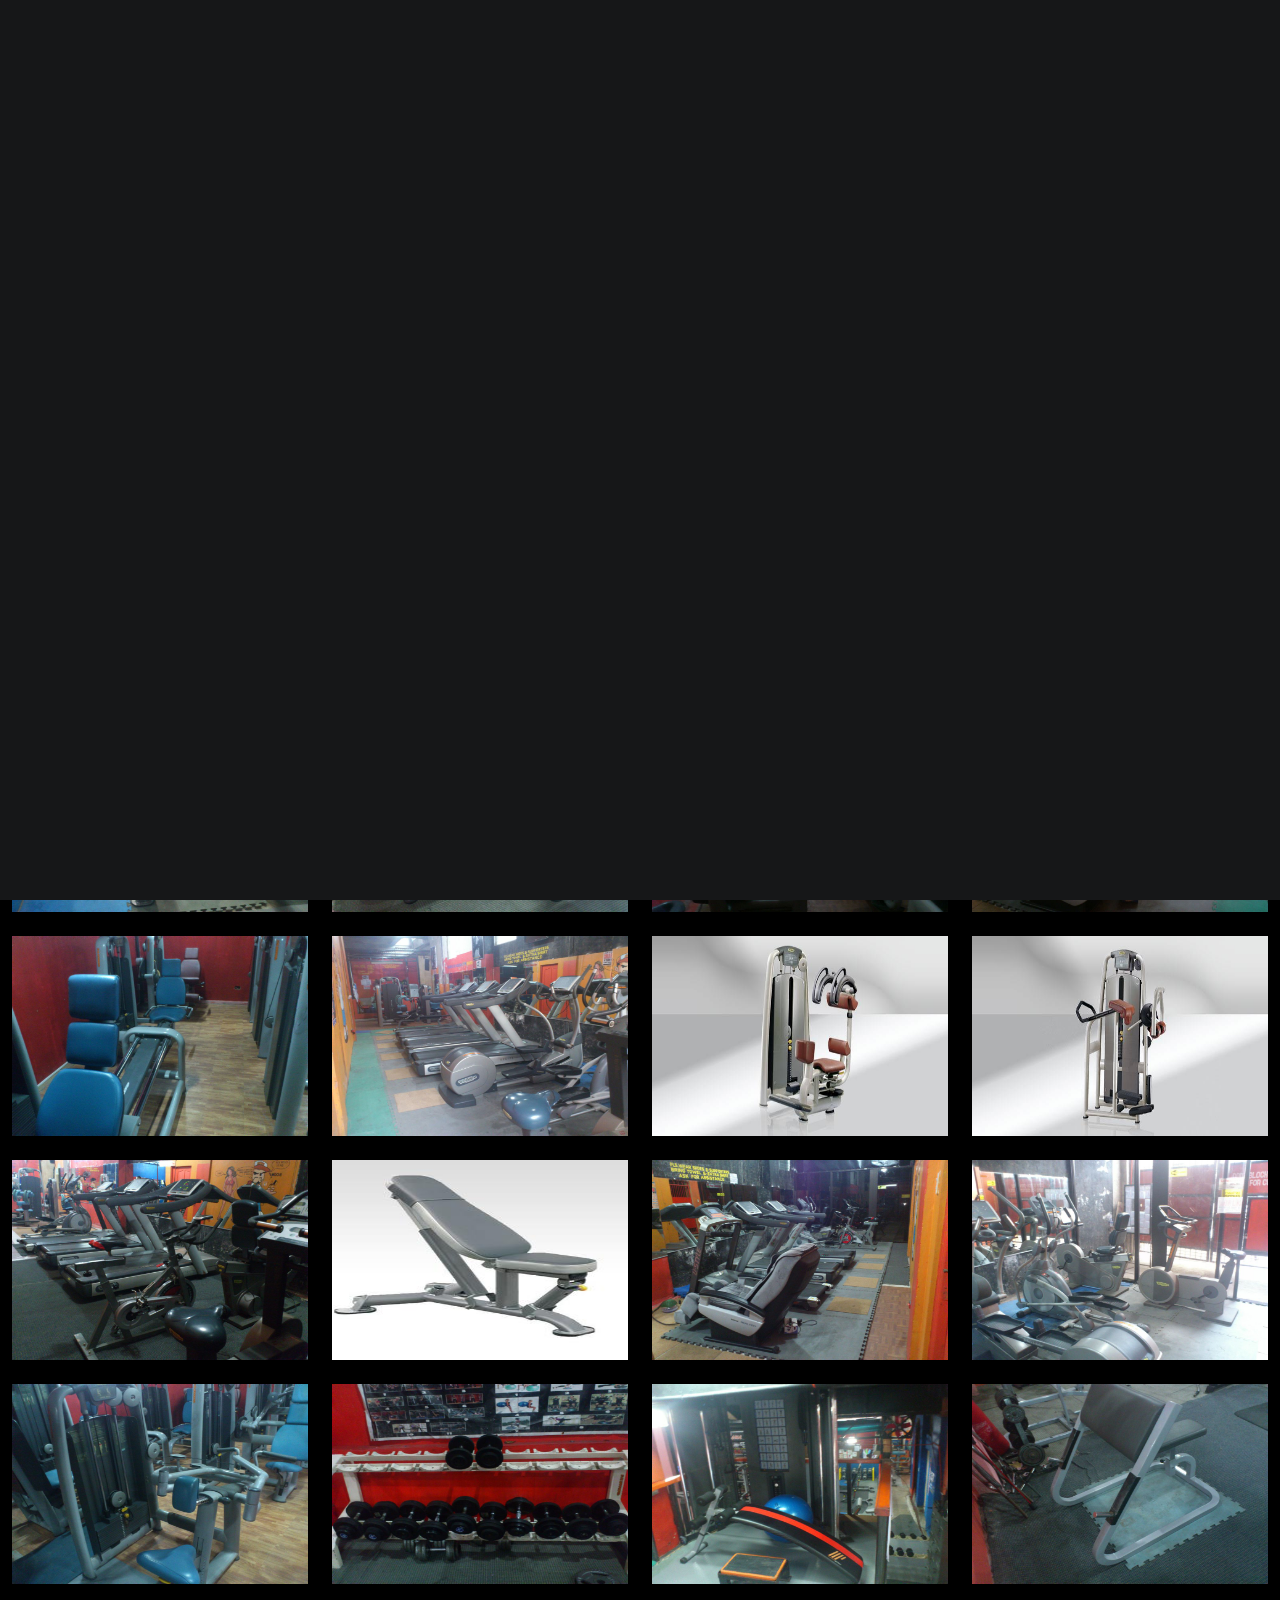
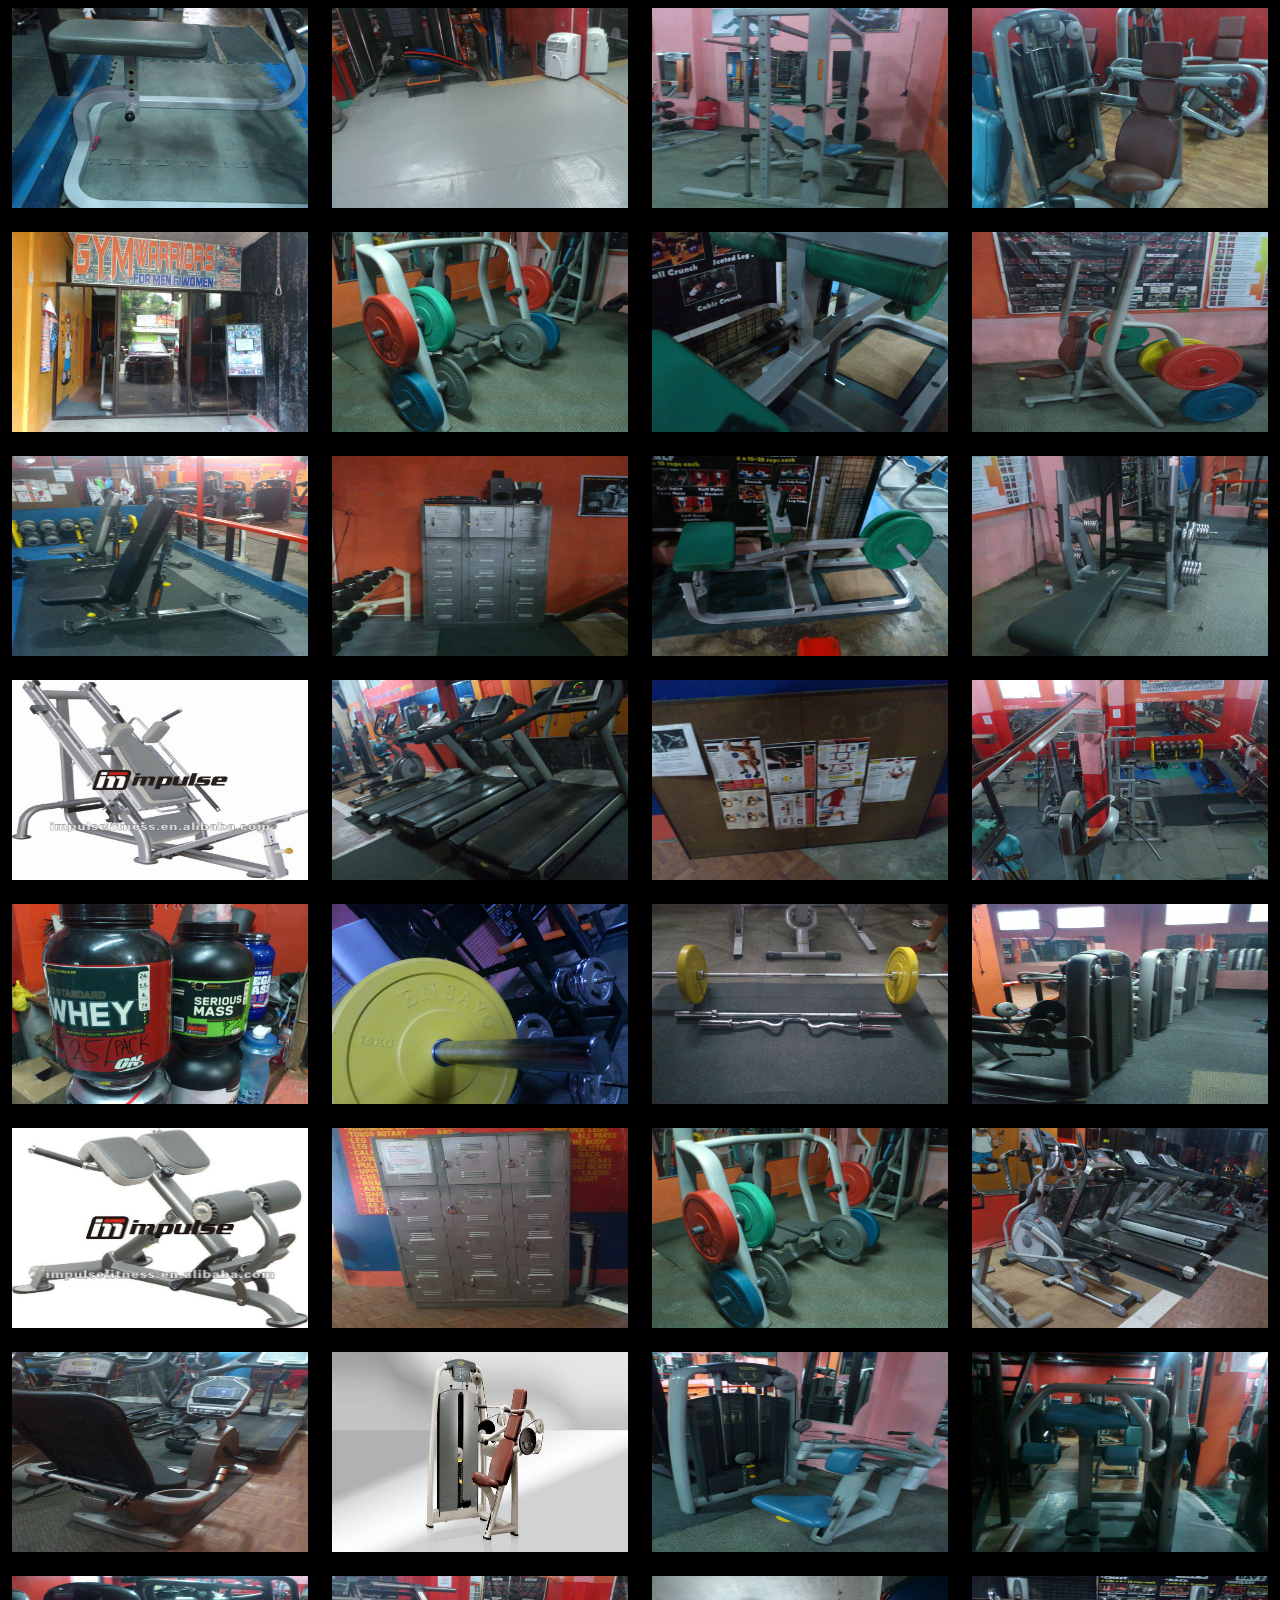
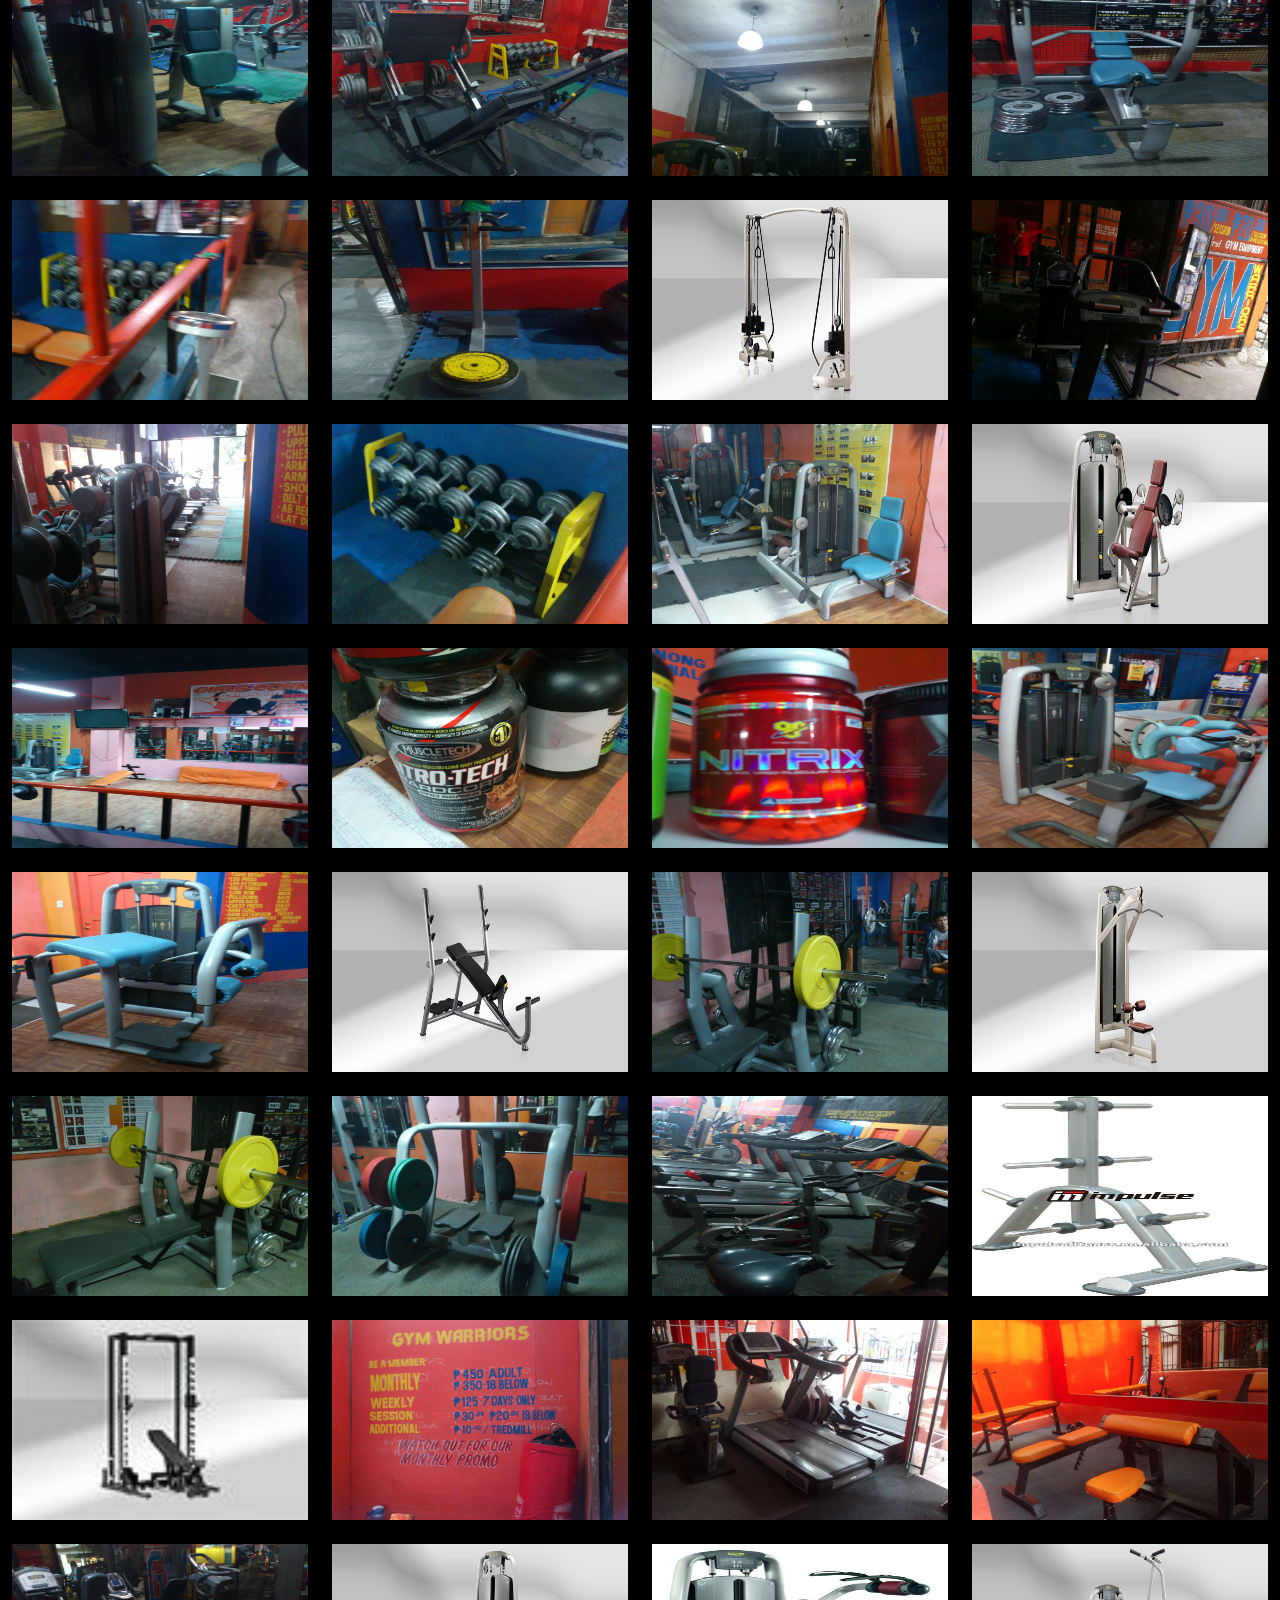
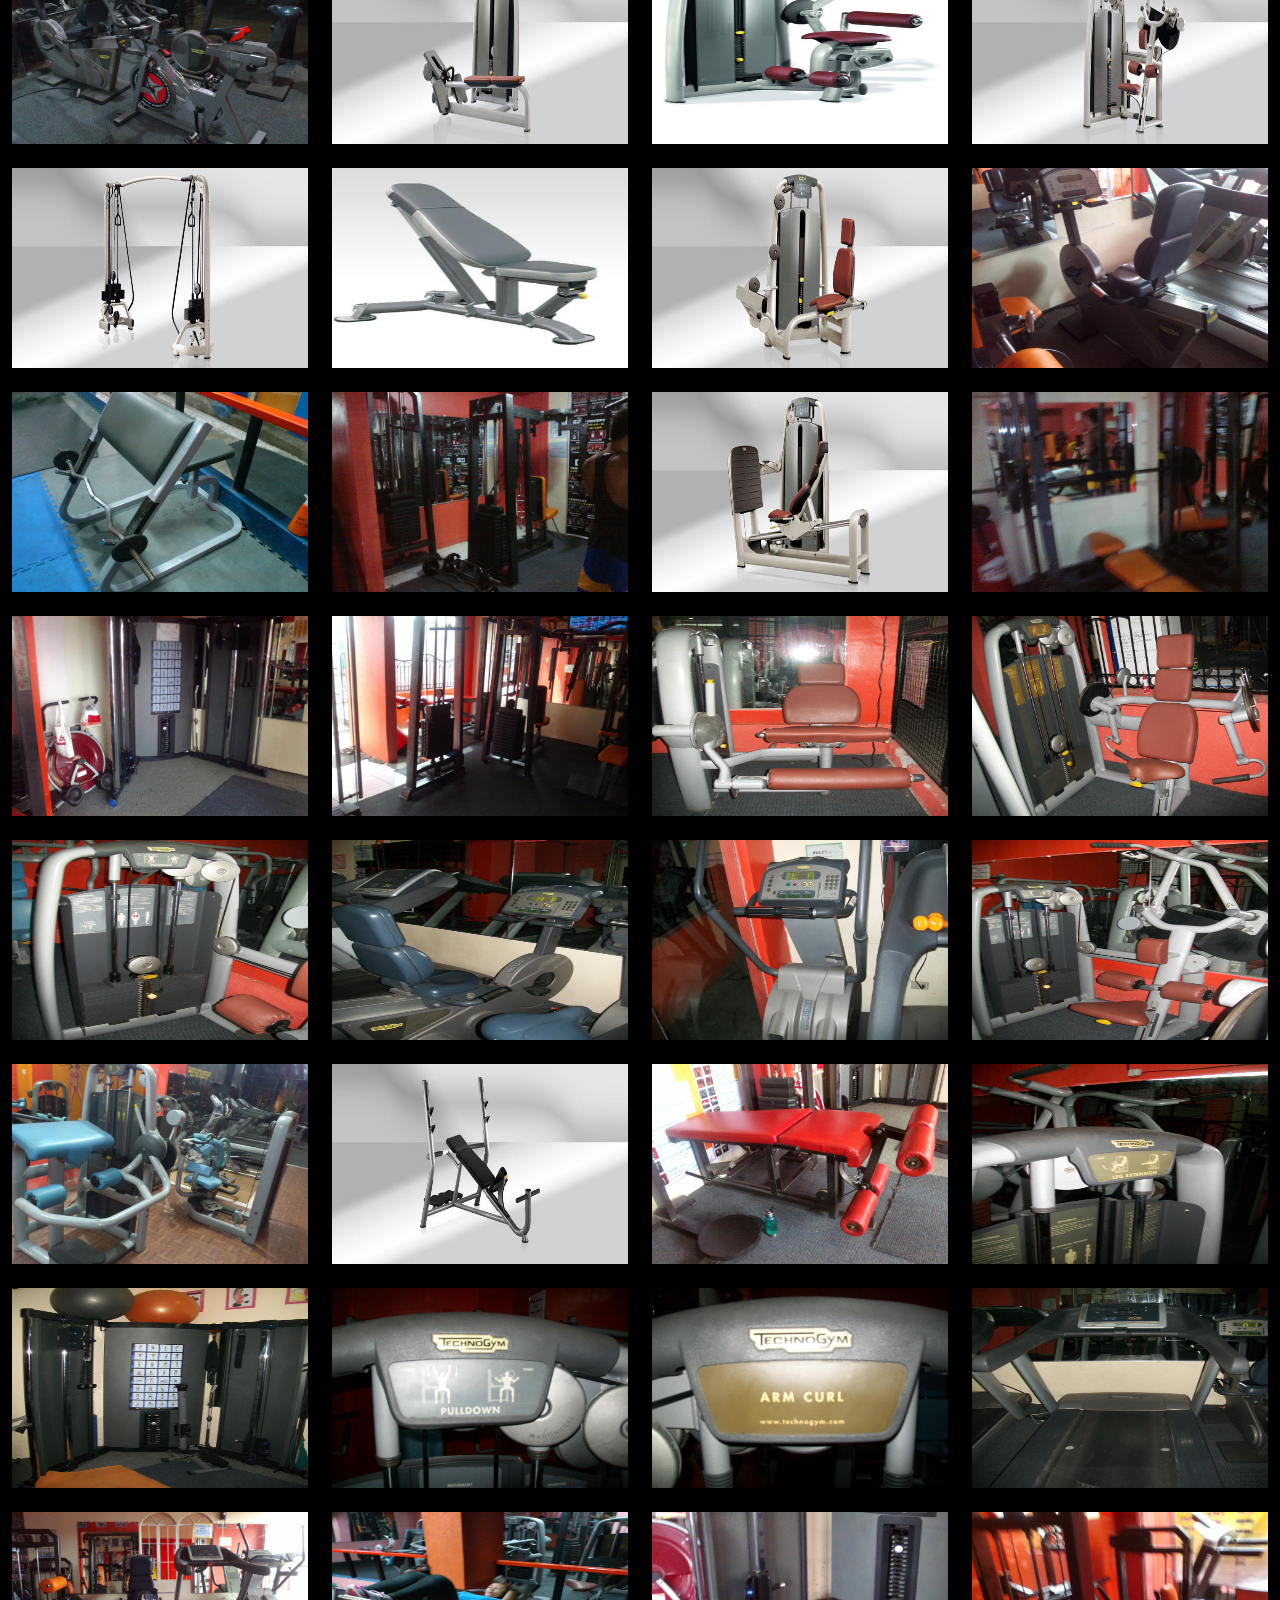
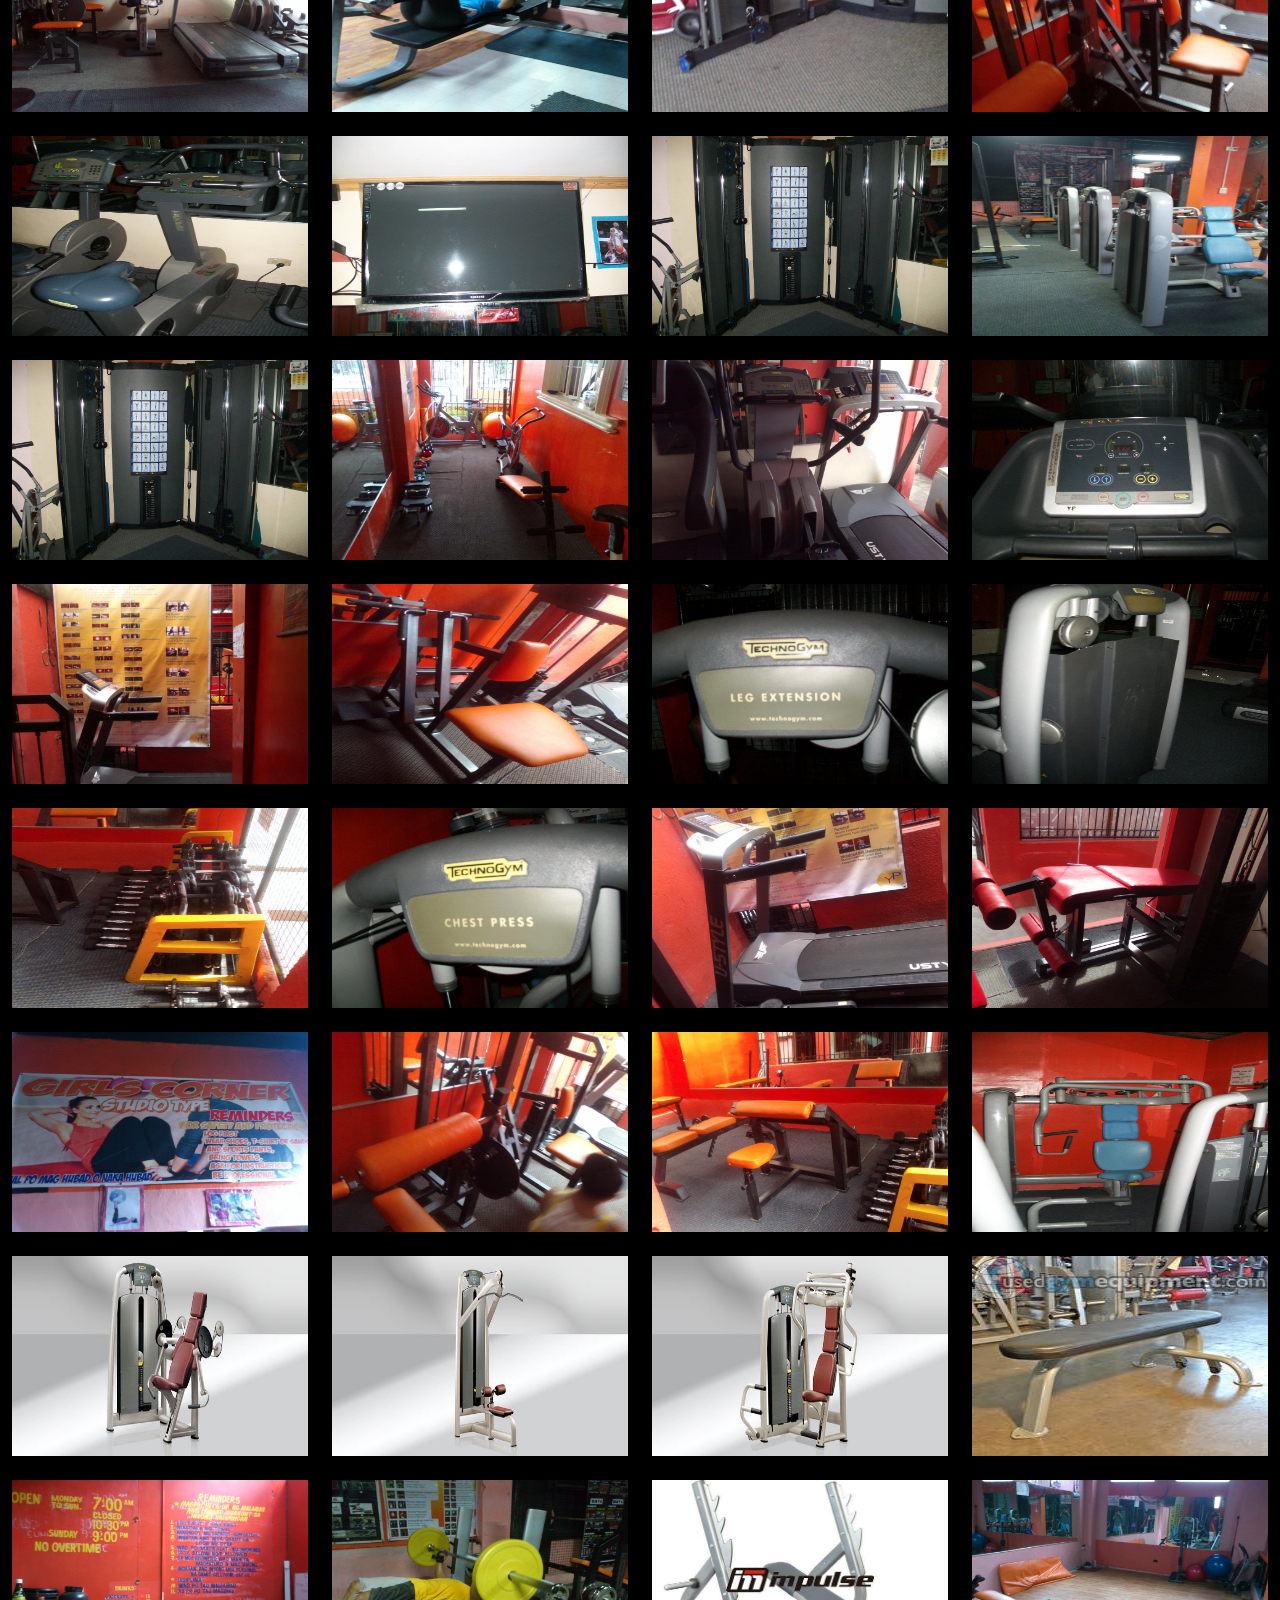
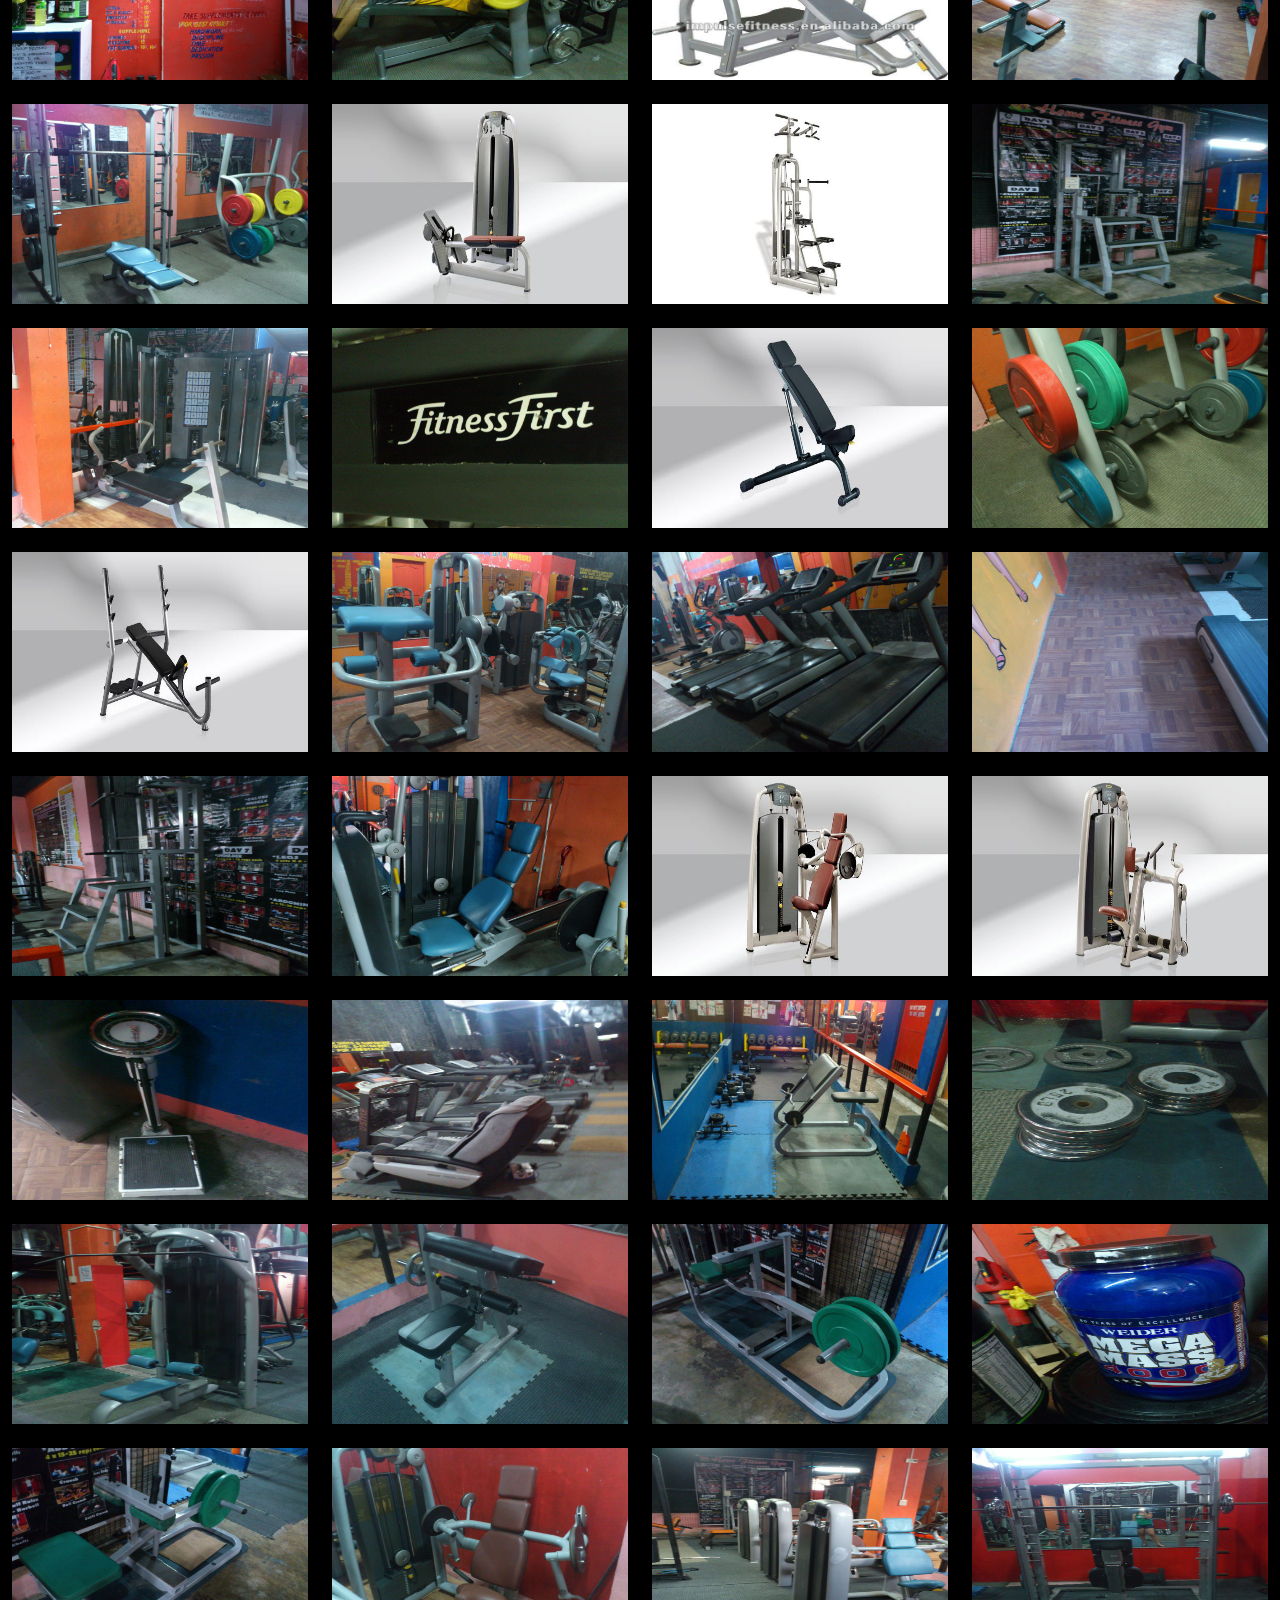
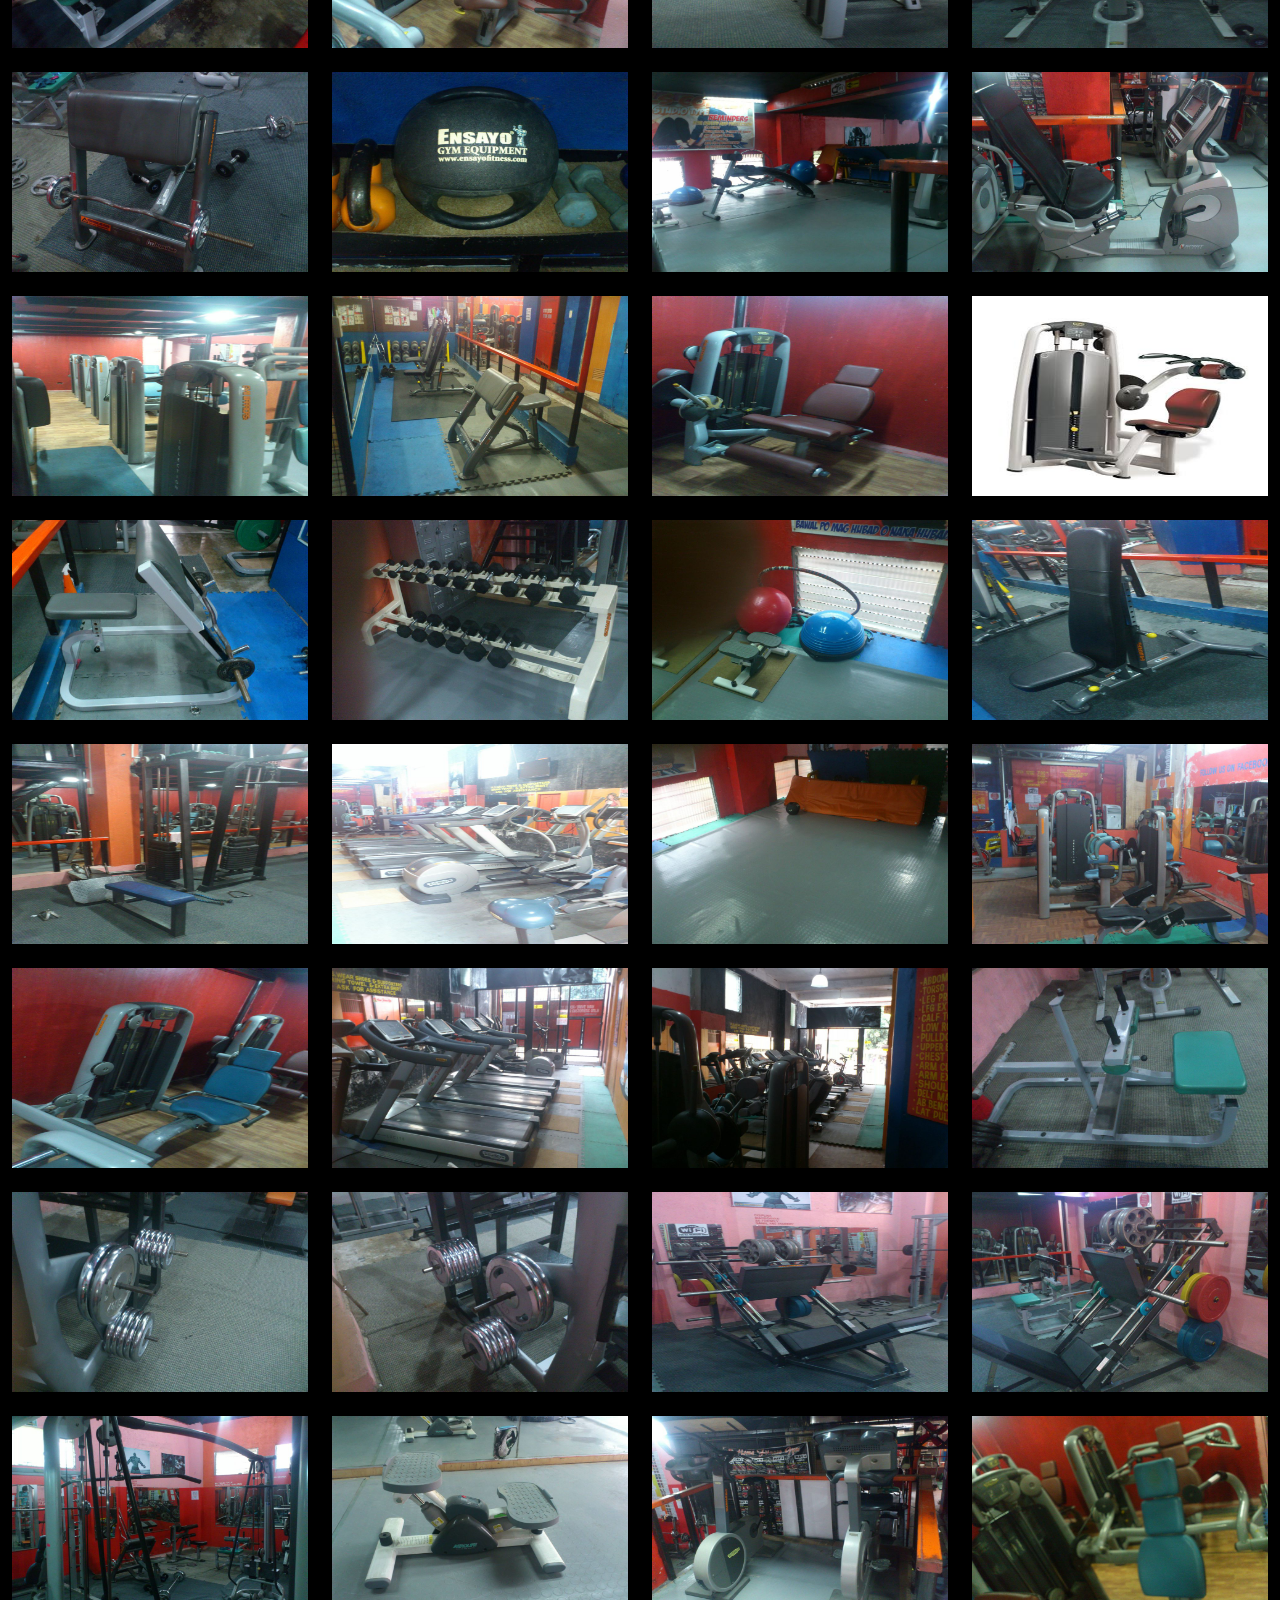
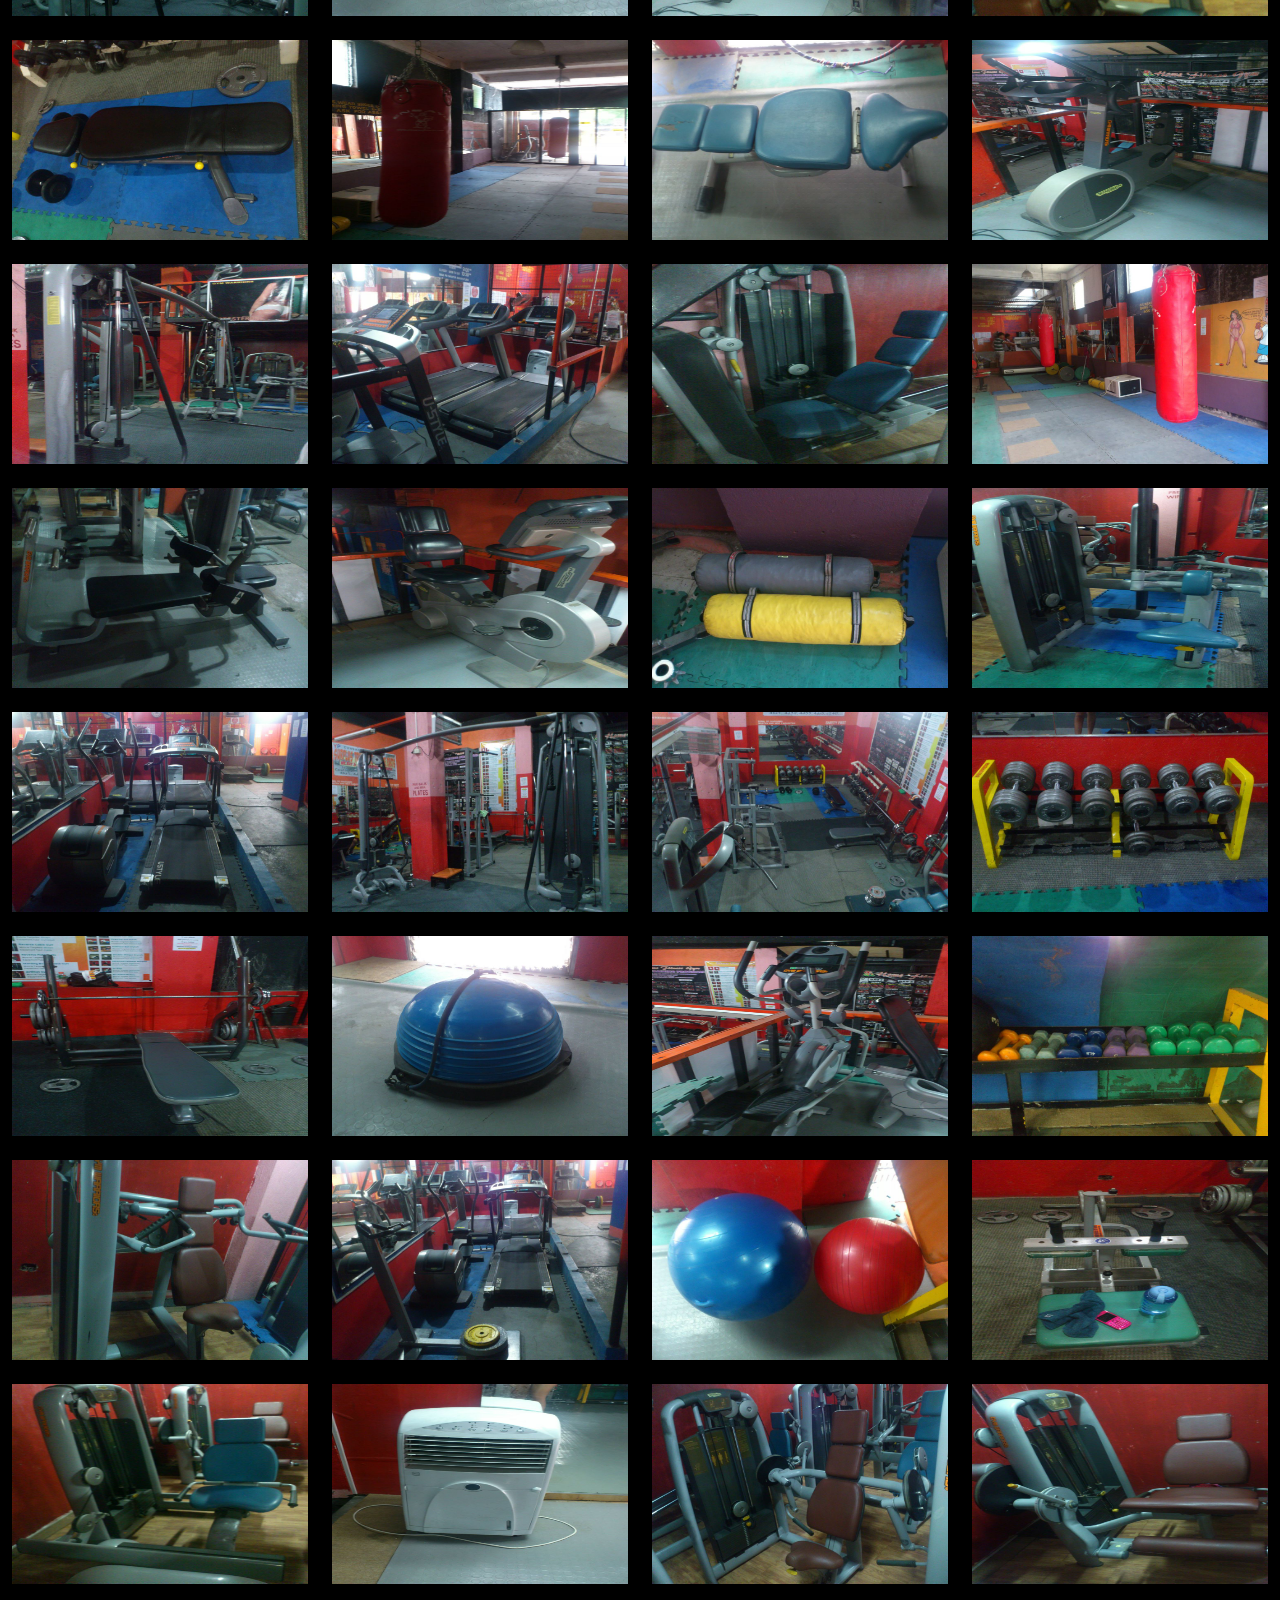
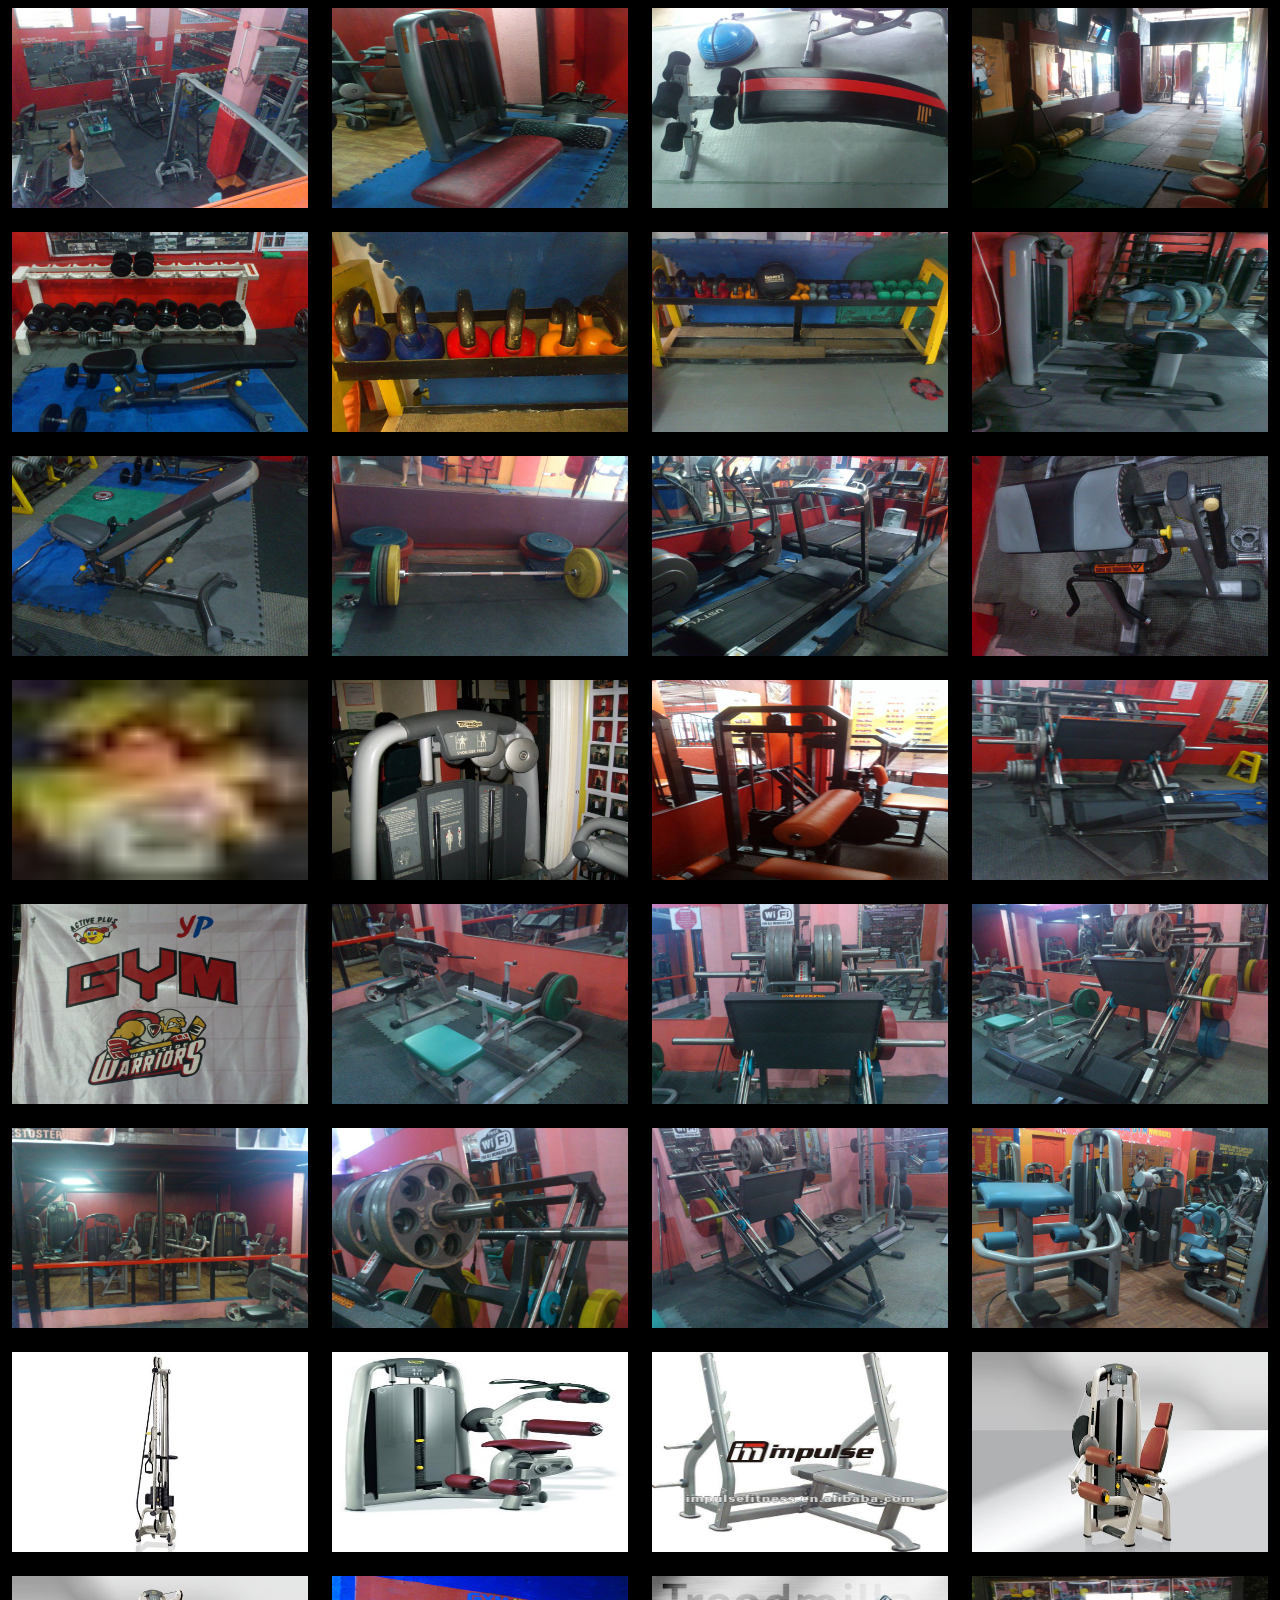
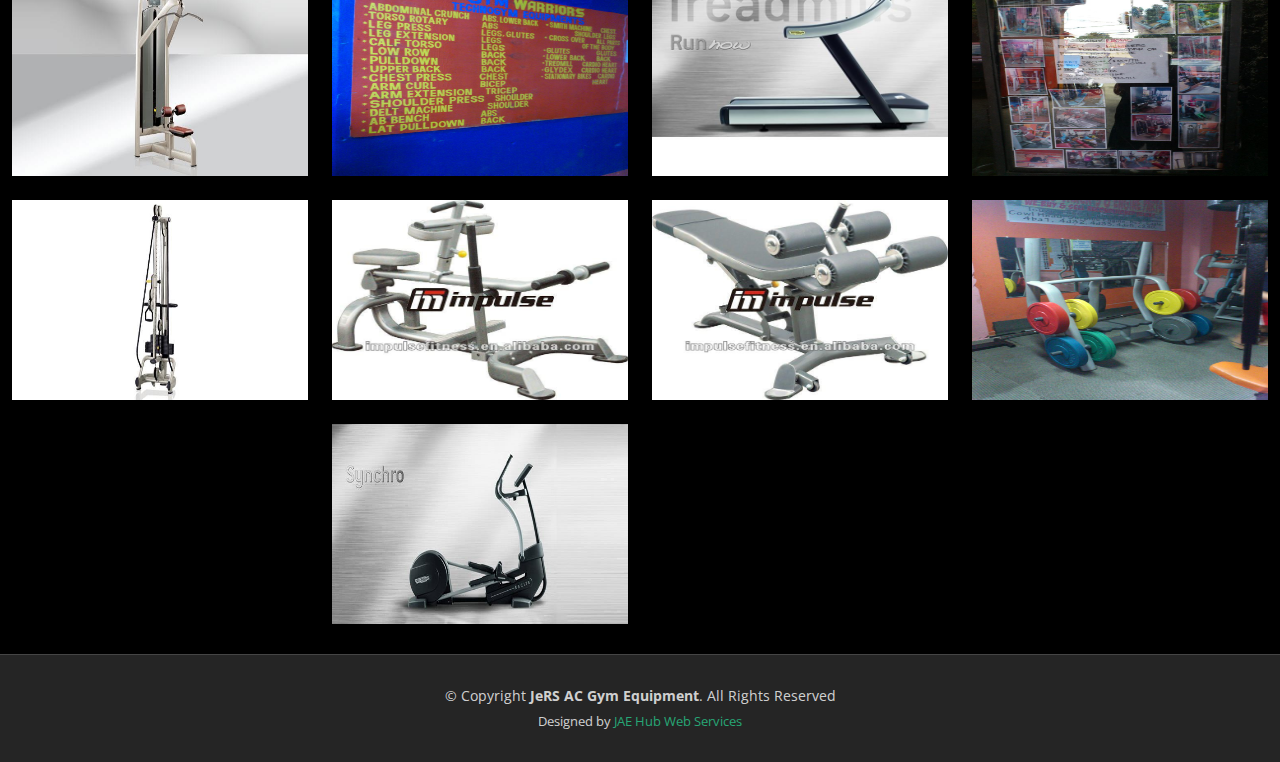
==== commit c006fa74: "removed photos" ====
--- a/index.html
+++ b/index.html
@@ -73,10 +73,6 @@
           <div class="col-xl-3 col-lg-4 col-md-6">
             <div class="gallery-item h-100">
 
-              <img src="assets/img/img (138).jpg" class="img-fluid" alt="">
-              <div class="gallery-links d-flex align-items-center justify-content-center">
-                <a href="assets/img/img (138).jpg" title="Gallery 1" class="glightbox preview-link"><i class="bi bi-arrows-angle-expand"></i></a>
-
               <img src="assets/img/gallery/Gallery (1).jpg" class="img-fluid" alt="">
               <div class="gallery-links d-flex align-items-center justify-content-center">
                 <a href="assets/img/gallery/Gallery (1).jpg" title="Gallery 1" class="glightbox preview-link"><i class="bi bi-arrows-angle-expand"></i></a>
@@ -86,10 +82,6 @@
           </div><!-- End Gallery Item -->
           <div class="col-xl-3 col-lg-4 col-md-6">
             <div class="gallery-item h-100">
- 
-              <img src="assets/img/img (139).jpg" class="img-fluid" alt="">
-              <div class="gallery-links d-flex align-items-center justify-content-center">
-                <a href="assets/img/img (139).jpg" title="Gallery 2" class="glightbox preview-link"><i class="bi bi-arrows-angle-expand"></i></a>
 
               <img src="assets/img/gallery/Gallery (2).jpg" class="img-fluid" alt="">
               <div class="gallery-links d-flex align-items-center justify-content-center">
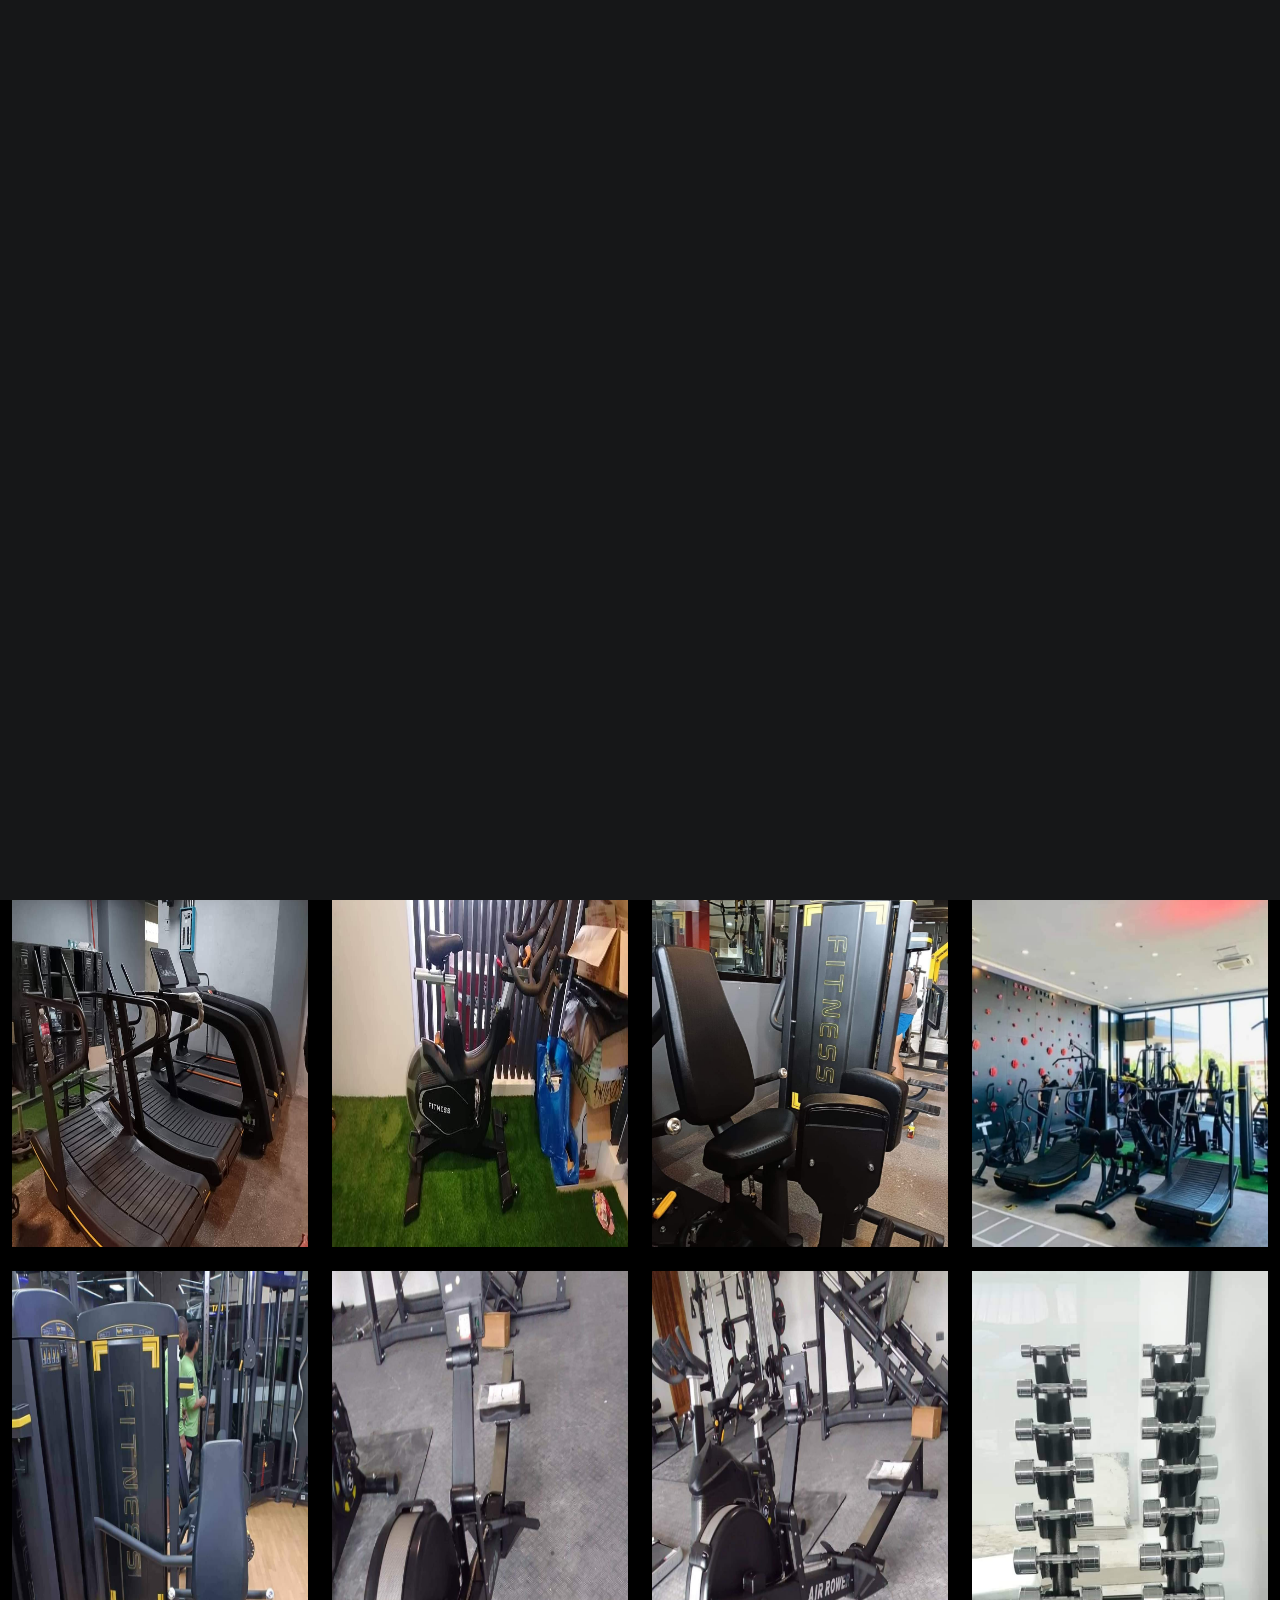
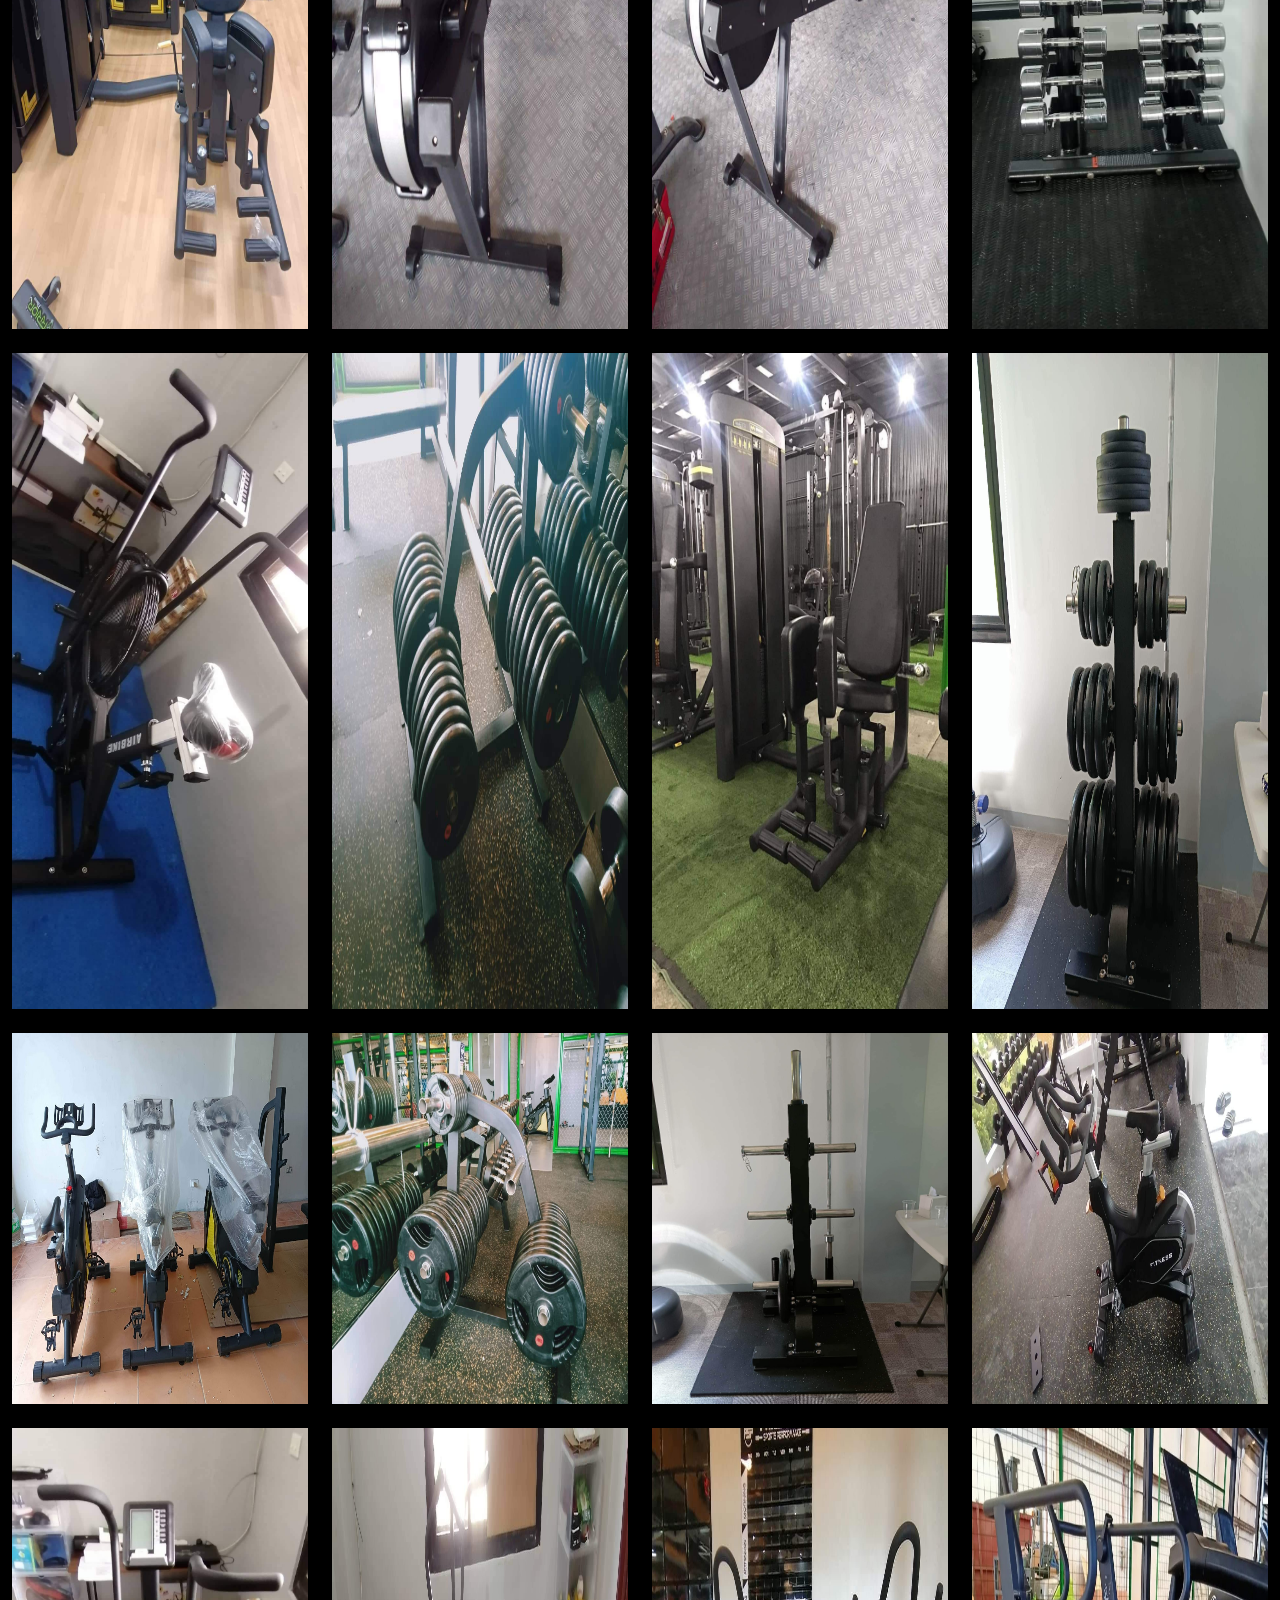
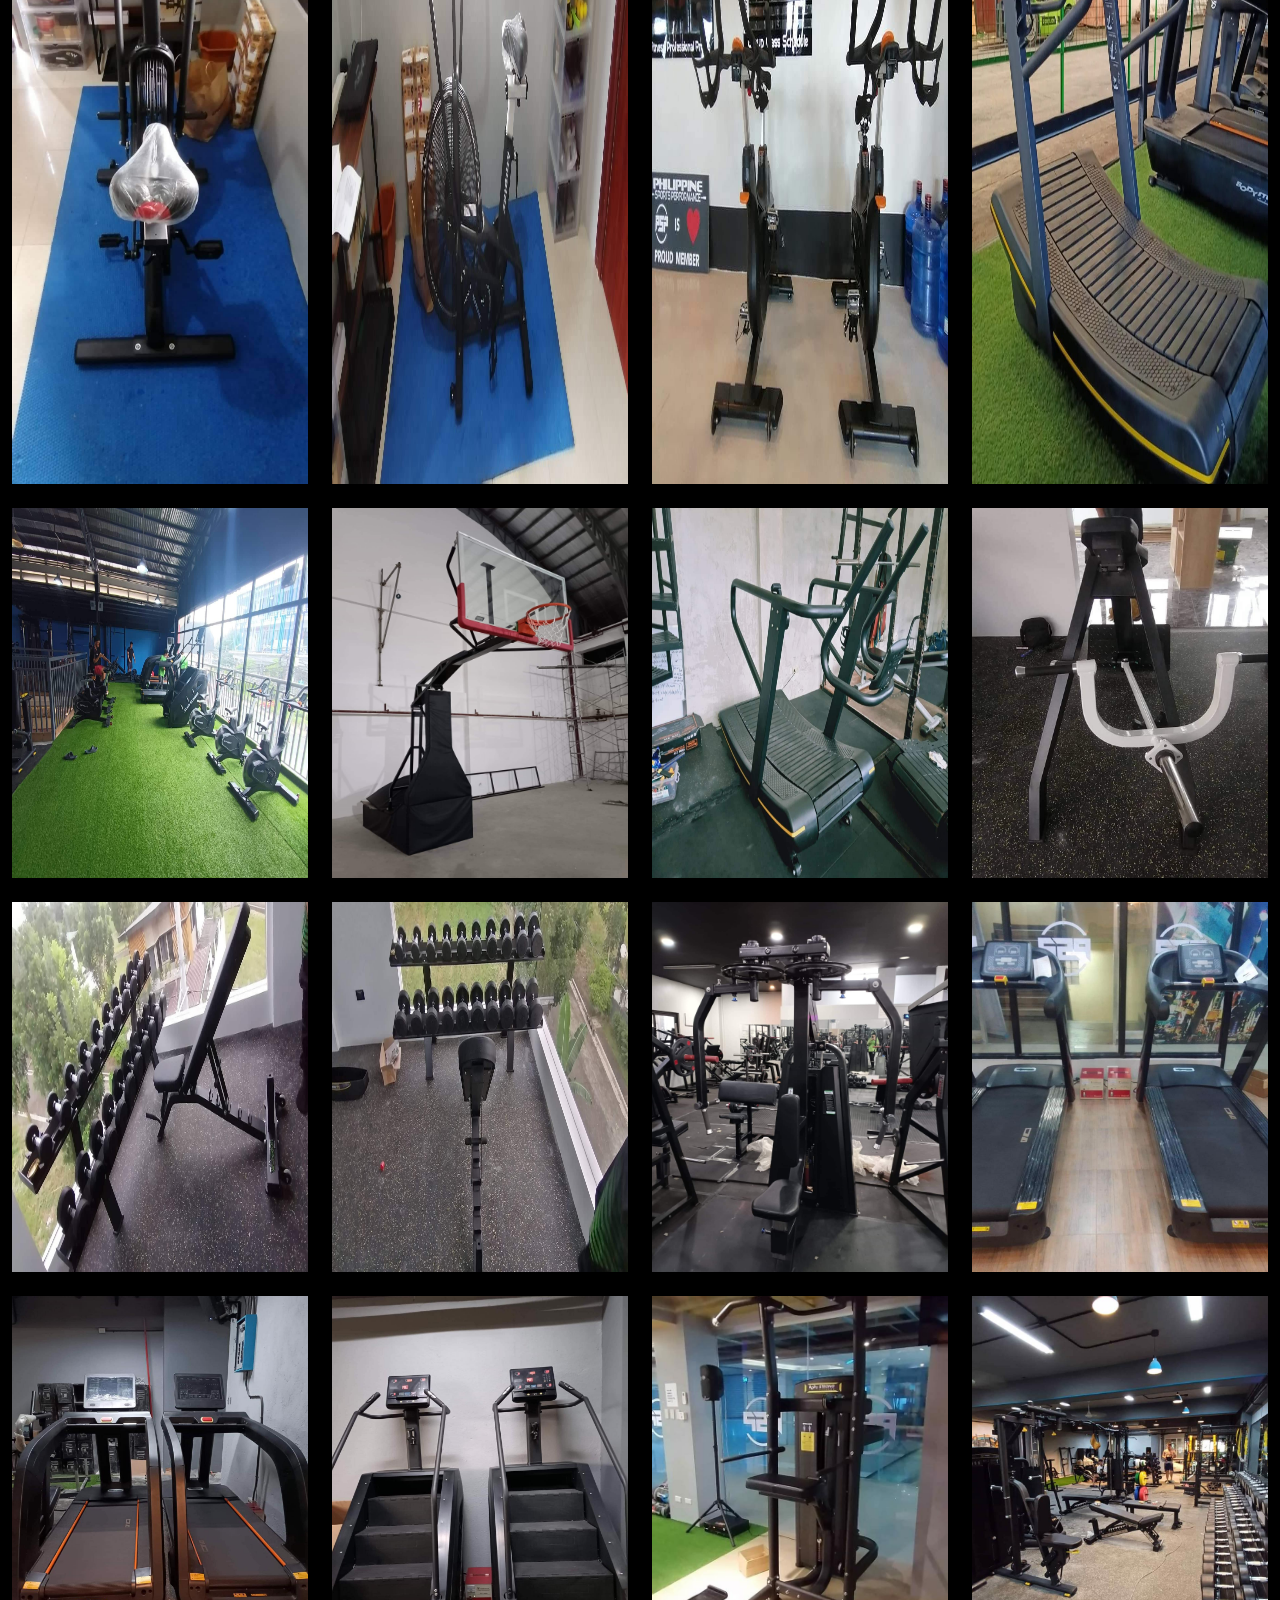
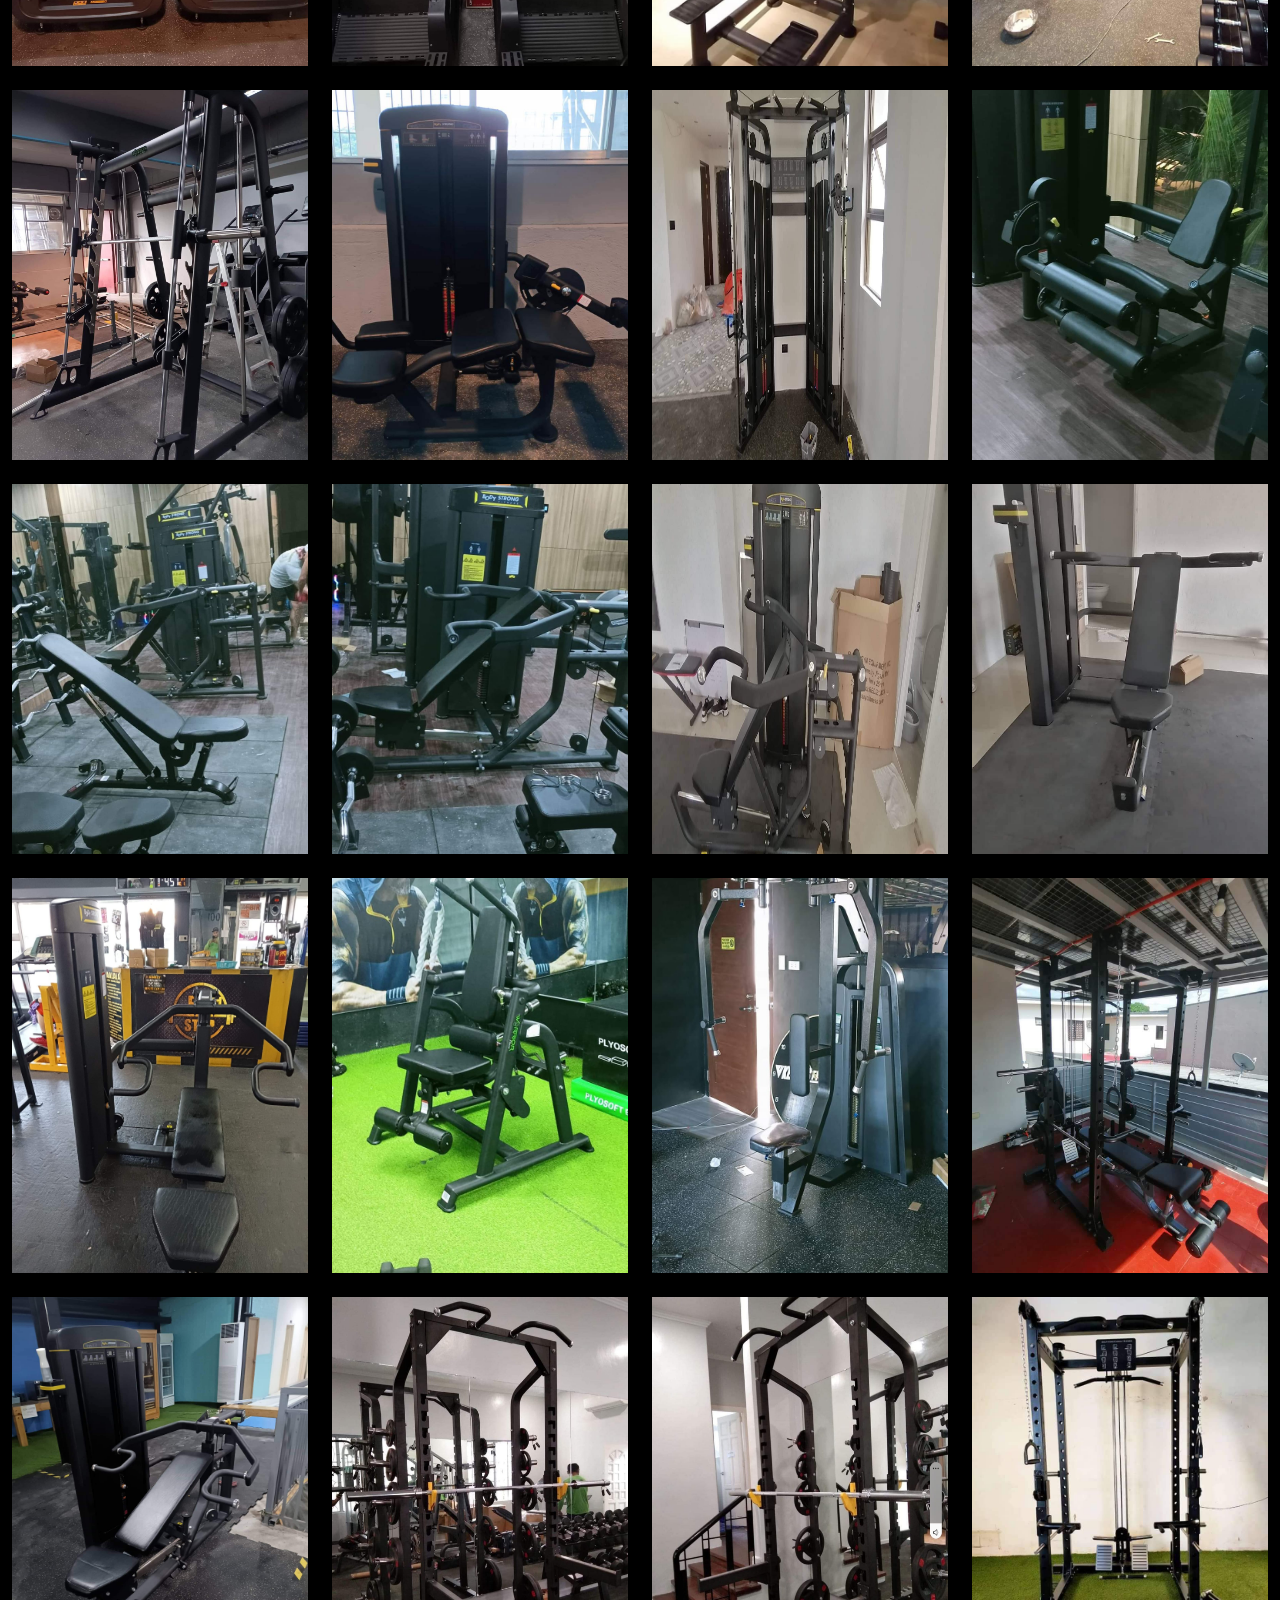
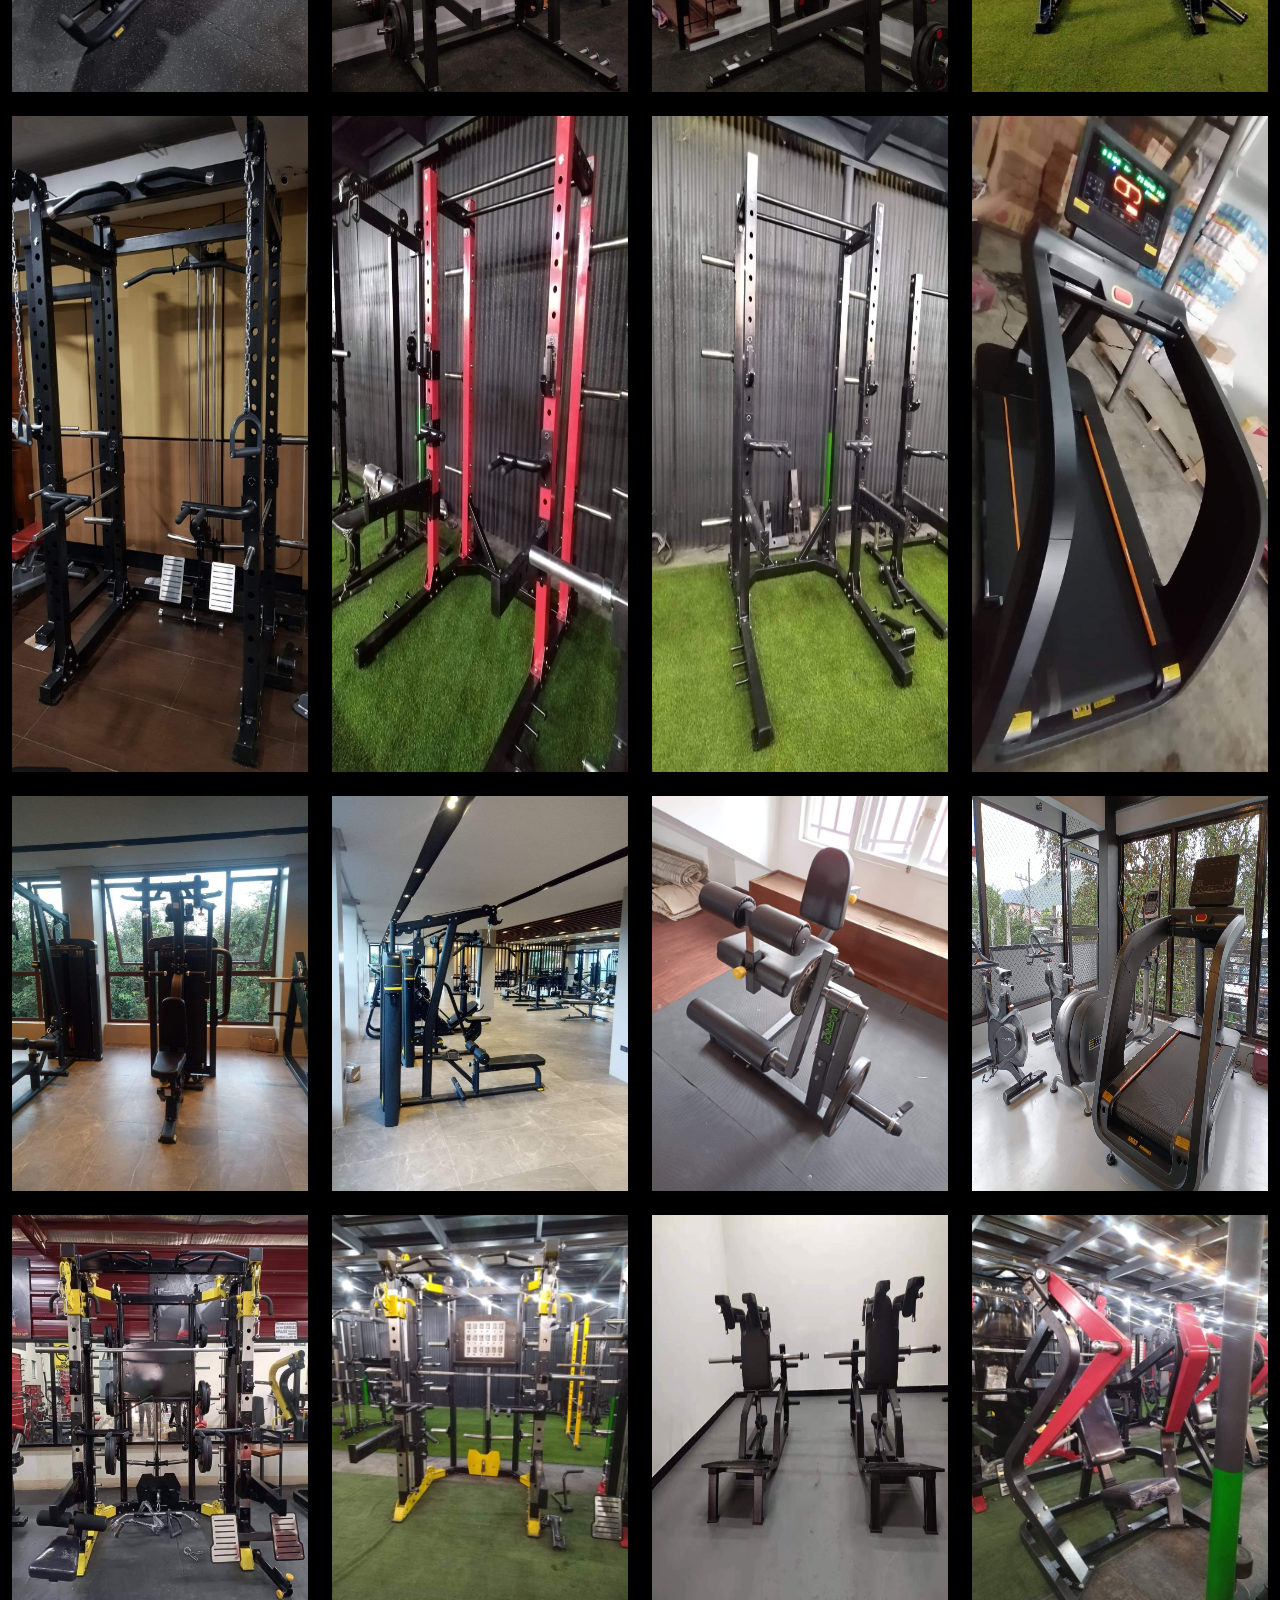
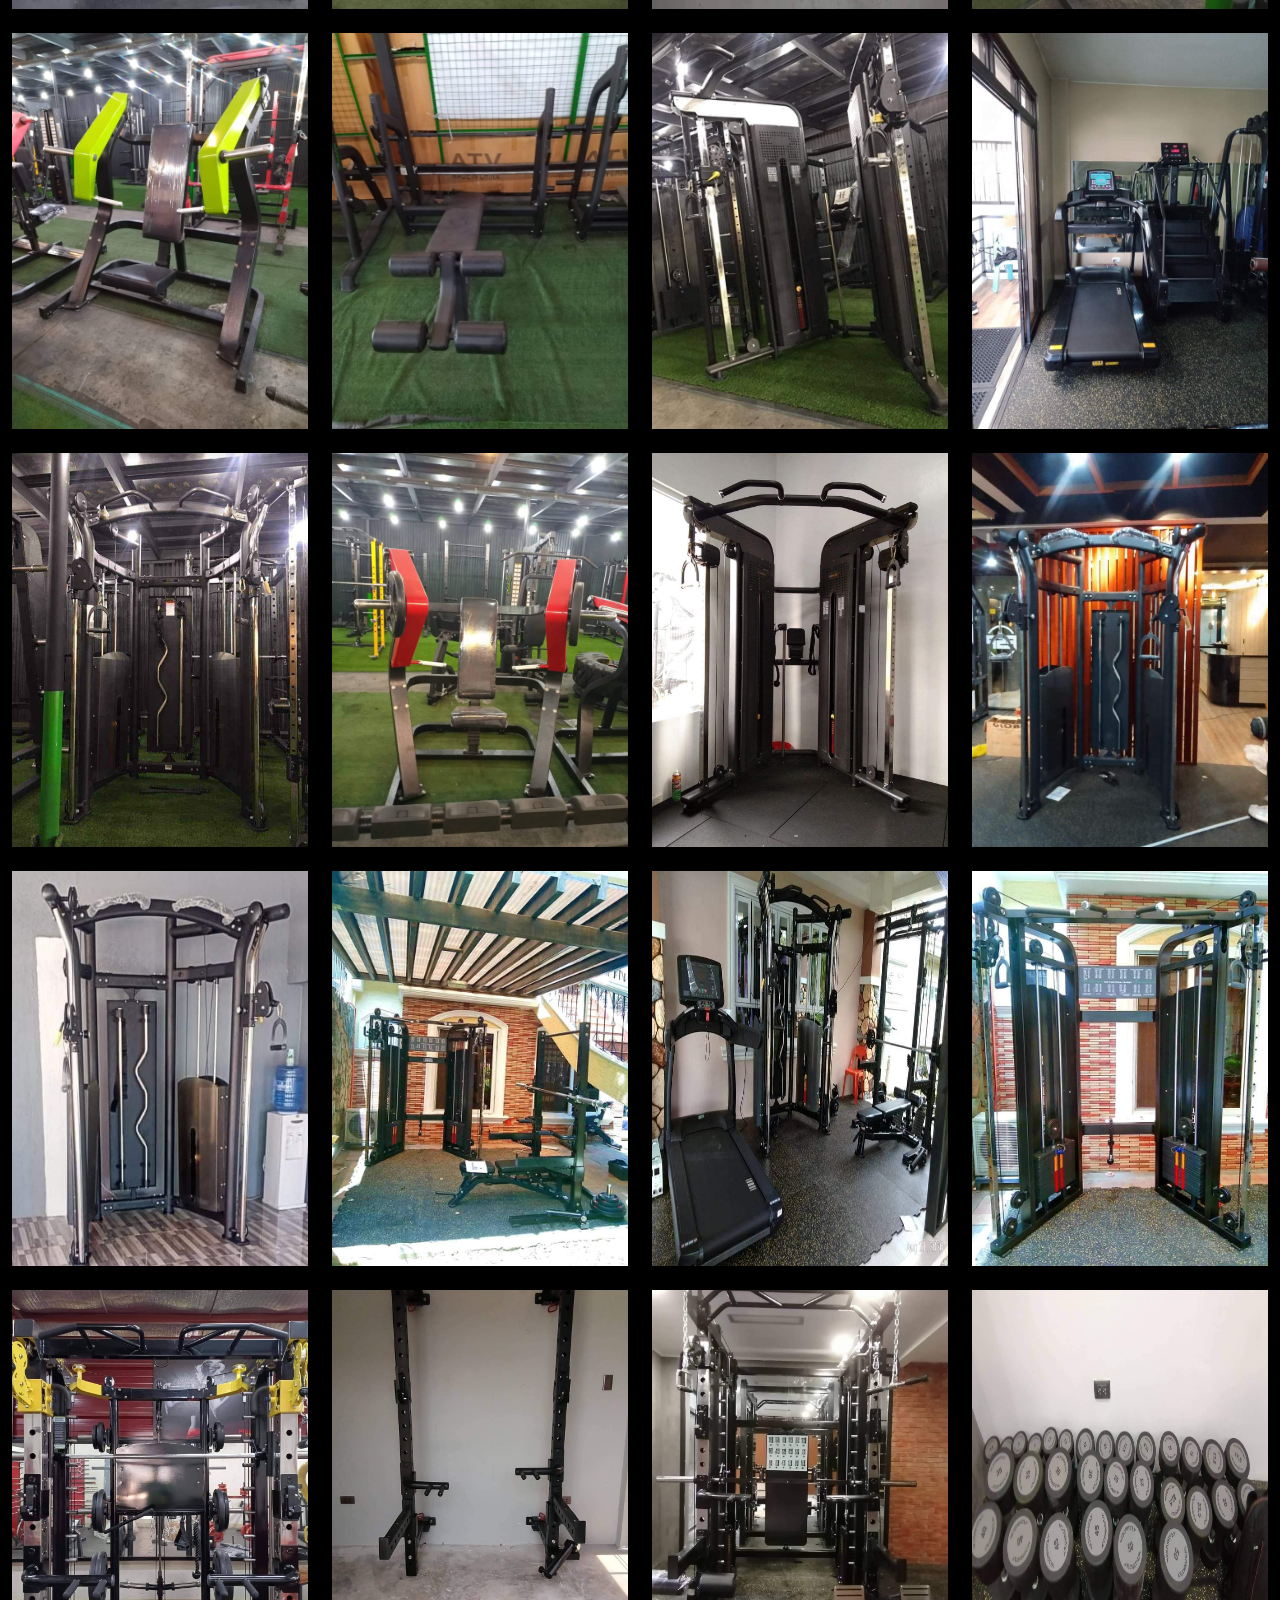
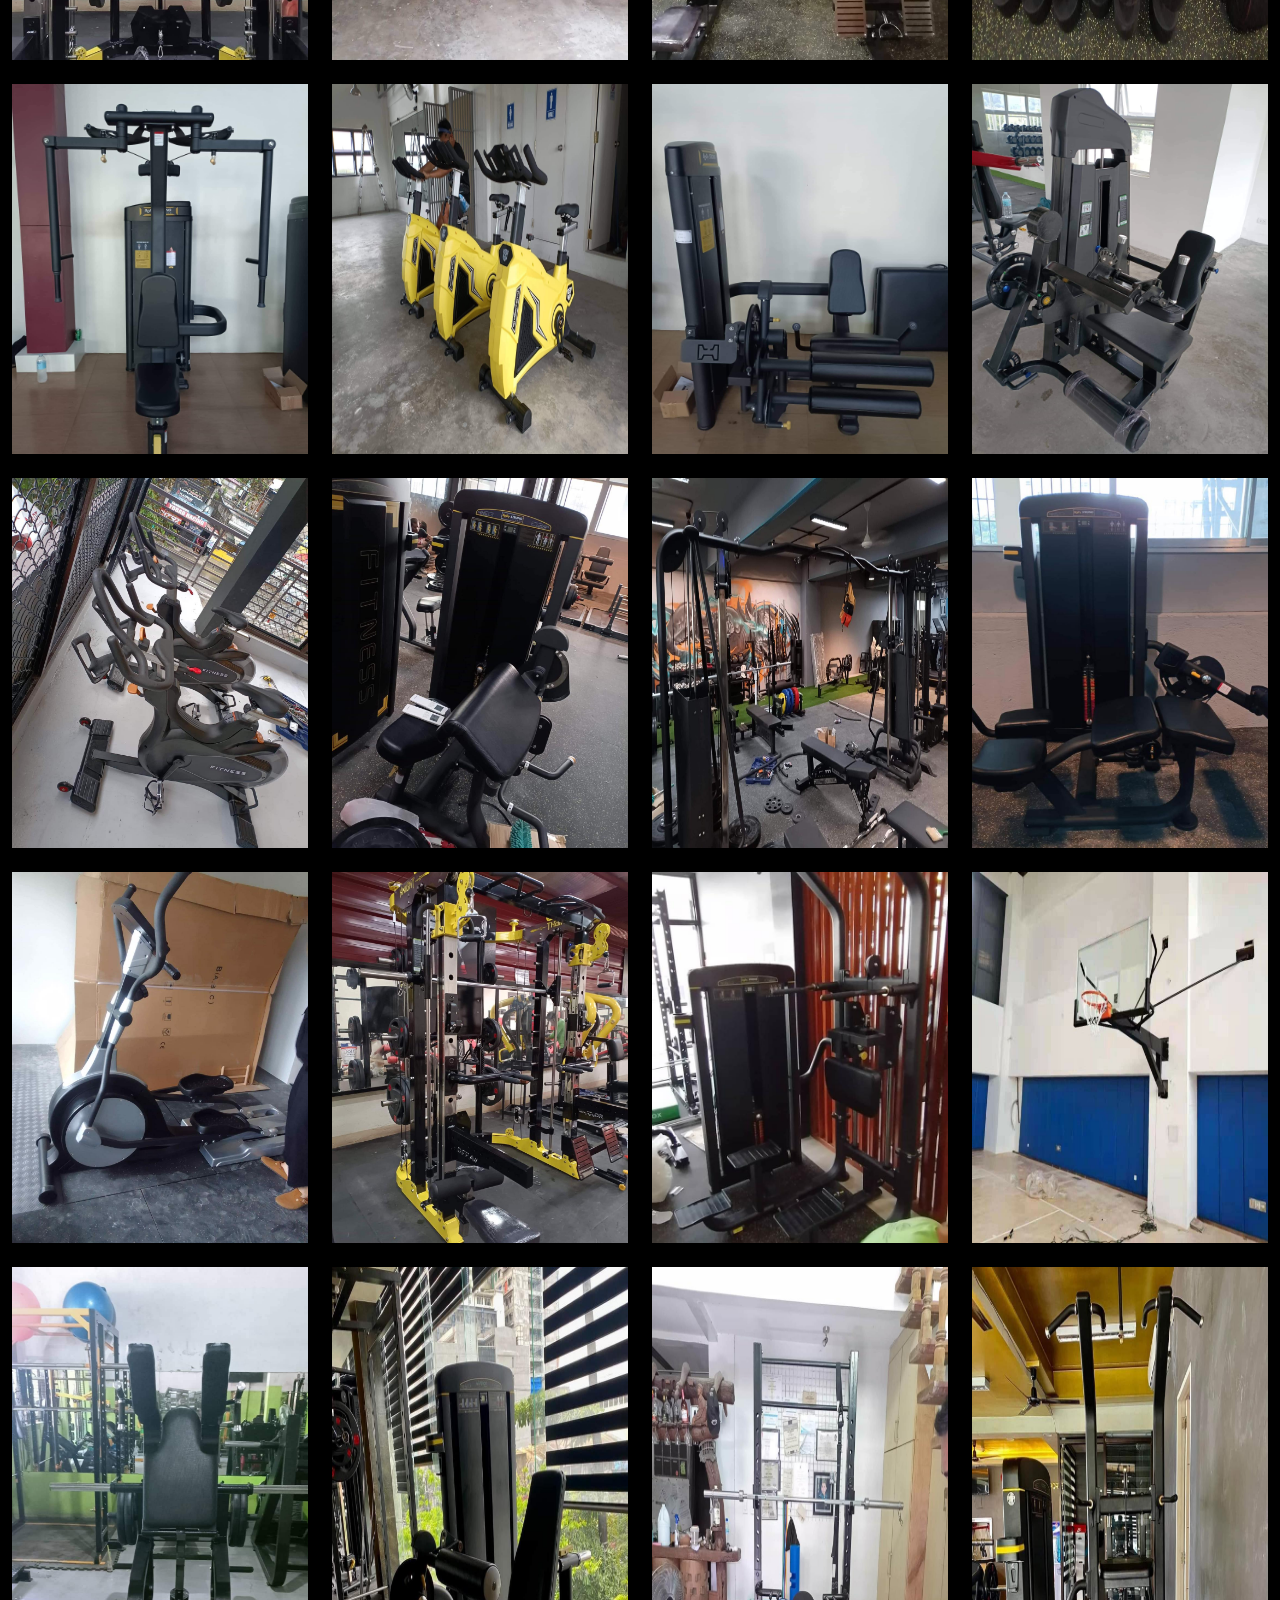
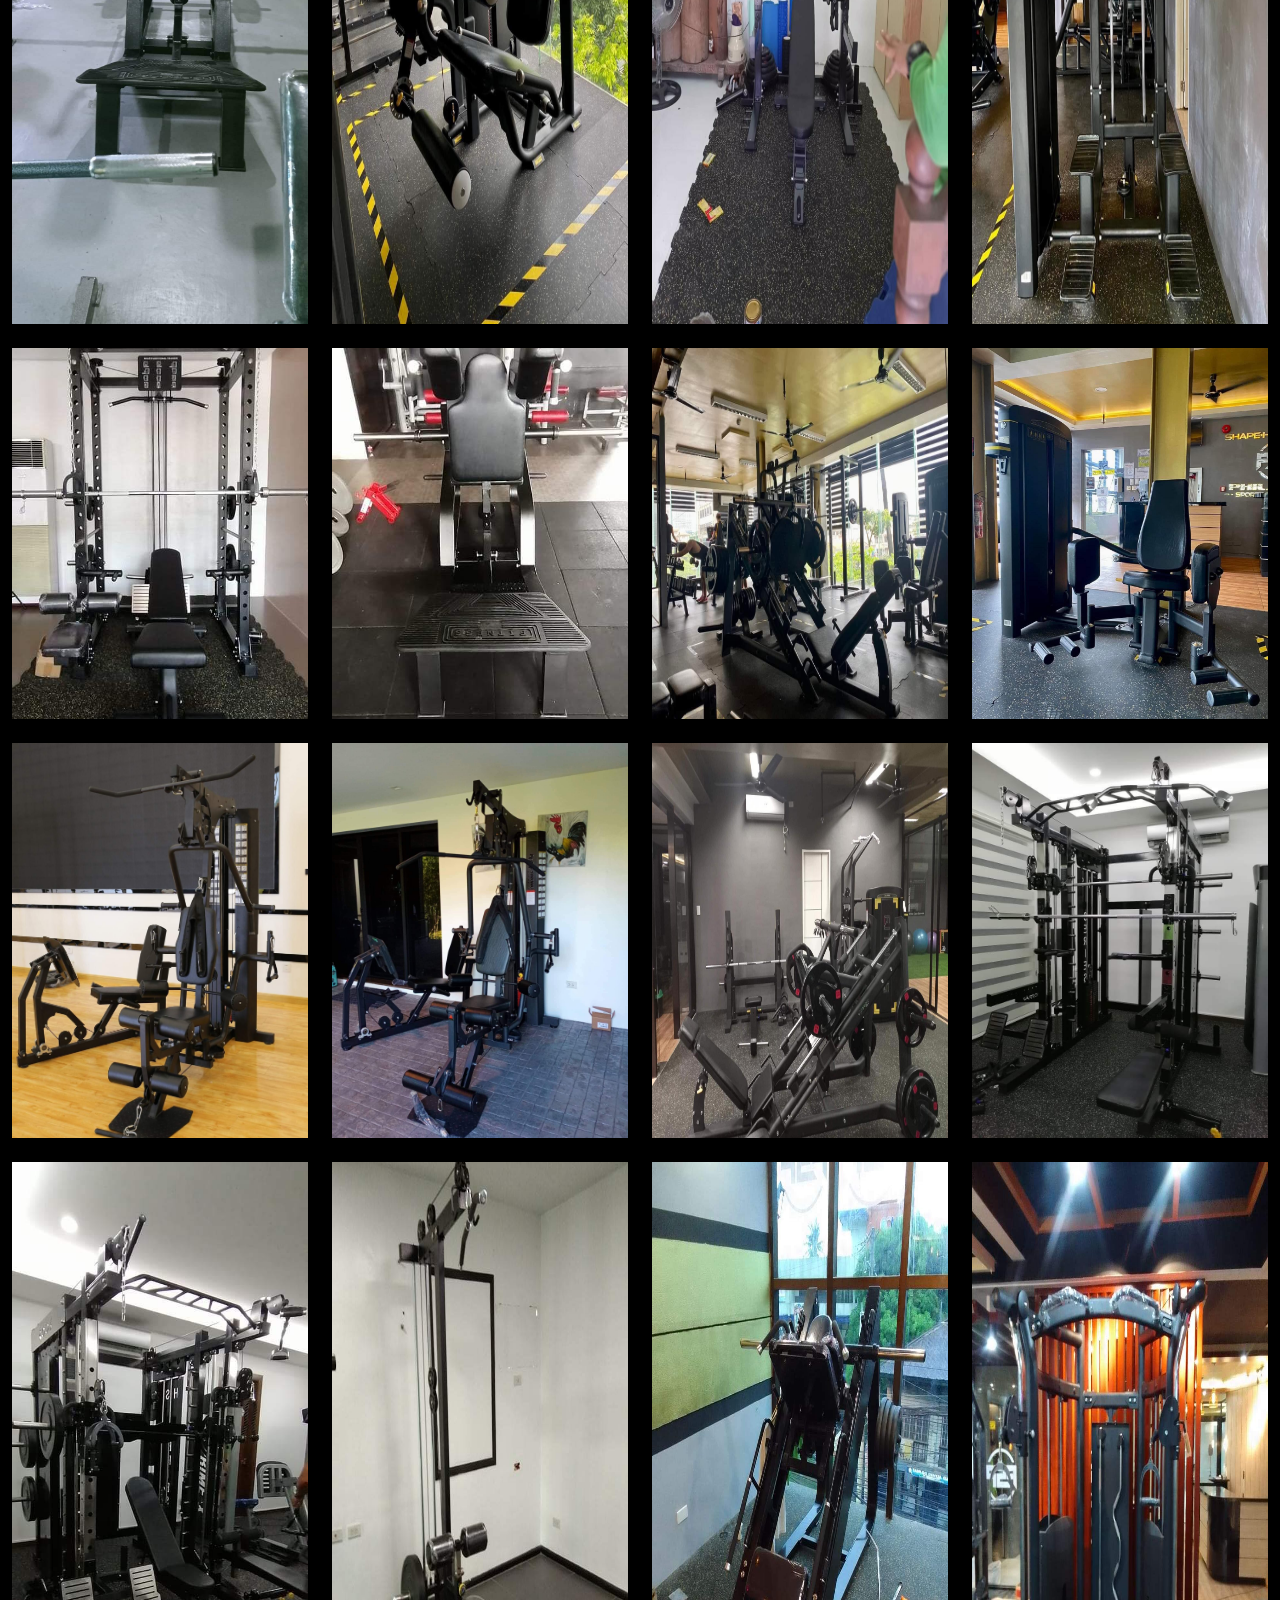
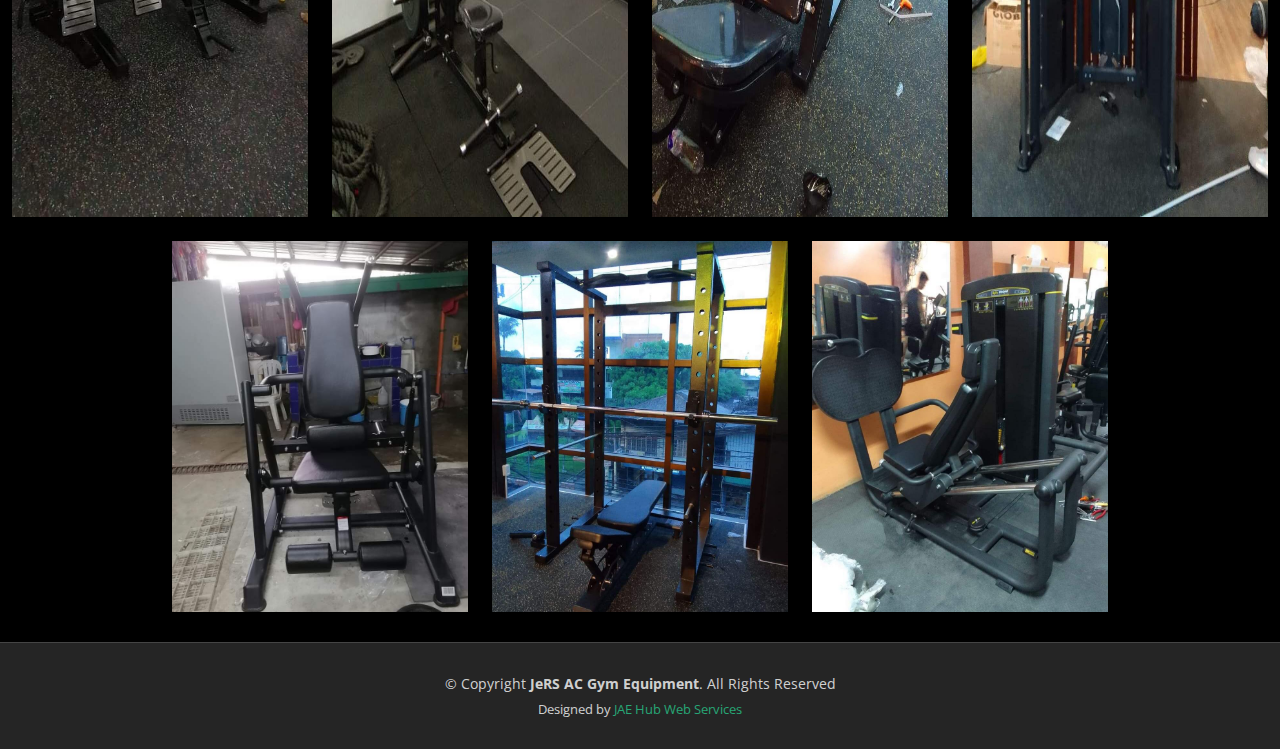
==== commit e3a088fe: "new file:   assets/img/gallery/.DS_Store modified:   index.html" ====
--- a/index.html
+++ b/index.html
@@ -72,2035 +72,925 @@
         <div class="row gy-4 justify-content-center">
           <div class="col-xl-3 col-lg-4 col-md-6">
             <div class="gallery-item h-100">
-
-              <img src="assets/img/gallery/Gallery (1).jpg" class="img-fluid" alt="">
-              <div class="gallery-links d-flex align-items-center justify-content-center">
-                <a href="assets/img/gallery/Gallery (1).jpg" title="Gallery 1" class="glightbox preview-link"><i class="bi bi-arrows-angle-expand"></i></a>
- 
-              </div>
-            </div>
-          </div><!-- End Gallery Item -->
-          <div class="col-xl-3 col-lg-4 col-md-6">
-            <div class="gallery-item h-100">
-
-              <img src="assets/img/gallery/Gallery (2).jpg" class="img-fluid" alt="">
-              <div class="gallery-links d-flex align-items-center justify-content-center">
-                <a href="assets/img/gallery/Gallery (2).jpg" title="Gallery 2" class="glightbox preview-link"><i class="bi bi-arrows-angle-expand"></i></a>
- 
-              </div>
-            </div>
-          </div><!-- End Gallery Item -->
-          <div class="col-xl-3 col-lg-4 col-md-6">
-            <div class="gallery-item h-100">
-              <img src="assets/img/gallery/Gallery (3).jpg" class="img-fluid" alt="">
-              <div class="gallery-links d-flex align-items-center justify-content-center">
-                <a href="assets/img/gallery/Gallery (3).jpg" title="Gallery 3" class="glightbox preview-link"><i class="bi bi-arrows-angle-expand"></i></a>
-              </div>
-            </div>
-          </div><!-- End Gallery Item -->
-          <div class="col-xl-3 col-lg-4 col-md-6">
-            <div class="gallery-item h-100">
-              <img src="assets/img/gallery/Gallery (4).jpg" class="img-fluid" alt="">
-              <div class="gallery-links d-flex align-items-center justify-content-center">
-                <a href="assets/img/gallery/Gallery (4).jpg" title="Gallery 4" class="glightbox preview-link"><i class="bi bi-arrows-angle-expand"></i></a>
-              </div>
-            </div>
-          </div><!-- End Gallery Item -->
-          <div class="col-xl-3 col-lg-4 col-md-6">
-            <div class="gallery-item h-100">
-              <img src="assets/img/gallery/Gallery (5).jpg" class="img-fluid" alt="">
-              <div class="gallery-links d-flex align-items-center justify-content-center">
-                <a href="assets/img/gallery/Gallery (5).jpg" title="Gallery 5" class="glightbox preview-link"><i class="bi bi-arrows-angle-expand"></i></a>
-              </div>
-            </div>
-          </div><!-- End Gallery Item -->
-          <div class="col-xl-3 col-lg-4 col-md-6">
-            <div class="gallery-item h-100">
-              <img src="assets/img/gallery/Gallery (6).jpg" class="img-fluid" alt="">
-              <div class="gallery-links d-flex align-items-center justify-content-center">
-                <a href="assets/img/gallery/Gallery (6).jpg" title="Gallery 6" class="glightbox preview-link"><i class="bi bi-arrows-angle-expand"></i></a>
-              </div>
-            </div>
-          </div><!-- End Gallery Item -->
-          <div class="col-xl-3 col-lg-4 col-md-6">
-            <div class="gallery-item h-100">
-              <img src="assets/img/gallery/Gallery (7).jpg" class="img-fluid" alt="">
-              <div class="gallery-links d-flex align-items-center justify-content-center">
-                <a href="assets/img/gallery/Gallery (7).jpg" title="Gallery 7" class="glightbox preview-link"><i class="bi bi-arrows-angle-expand"></i></a>
-              </div>
-            </div>
-          </div><!-- End Gallery Item -->
-          <div class="col-xl-3 col-lg-4 col-md-6">
-            <div class="gallery-item h-100">
-              <img src="assets/img/gallery/Gallery (8).jpg" class="img-fluid" alt="">
-              <div class="gallery-links d-flex align-items-center justify-content-center">
-                <a href="assets/img/gallery/Gallery (8).jpg" title="Gallery 8" class="glightbox preview-link"><i class="bi bi-arrows-angle-expand"></i></a>
-              </div>
-            </div>
-          </div><!-- End Gallery Item -->
-          <div class="col-xl-3 col-lg-4 col-md-6">
-            <div class="gallery-item h-100">
-              <img src="assets/img/gallery/Gallery (9).jpg" class="img-fluid" alt="">
-              <div class="gallery-links d-flex align-items-center justify-content-center">
-                <a href="assets/img/gallery/Gallery (9).jpg" title="Gallery 9" class="glightbox preview-link"><i class="bi bi-arrows-angle-expand"></i></a>
-              </div>
-            </div>
-          </div><!-- End Gallery Item -->
-          <div class="col-xl-3 col-lg-4 col-md-6">
-            <div class="gallery-item h-100">
-              <img src="assets/img/gallery/Gallery (10).jpg" class="img-fluid" alt="">
-              <div class="gallery-links d-flex align-items-center justify-content-center">
-                <a href="assets/img/gallery/Gallery (10).jpg" title="Gallery 10" class="glightbox preview-link"><i class="bi bi-arrows-angle-expand"></i></a>
-              </div>
-            </div>
-          </div><!-- End Gallery Item -->
-          <div class="col-xl-3 col-lg-4 col-md-6">
-            <div class="gallery-item h-100">
-              <img src="assets/img/gallery/Gallery (11).jpg" class="img-fluid" alt="">
-              <div class="gallery-links d-flex align-items-center justify-content-center">
-                <a href="assets/img/gallery/Gallery (11).jpg" title="Gallery 11" class="glightbox preview-link"><i class="bi bi-arrows-angle-expand"></i></a>
-              </div>
-            </div>
-          </div><!-- End Gallery Item -->
-          <div class="col-xl-3 col-lg-4 col-md-6">
-            <div class="gallery-item h-100">
-              <img src="assets/img/gallery/Gallery (12).jpg" class="img-fluid" alt="">
-              <div class="gallery-links d-flex align-items-center justify-content-center">
-                <a href="assets/img/gallery/Gallery (12).jpg" title="Gallery 12" class="glightbox preview-link"><i class="bi bi-arrows-angle-expand"></i></a>
-              </div>
-            </div>
-          </div><!-- End Gallery Item -->
-          <div class="col-xl-3 col-lg-4 col-md-6">
-            <div class="gallery-item h-100">
-              <img src="assets/img/gallery/Gallery (13).jpg" class="img-fluid" alt="">
-              <div class="gallery-links d-flex align-items-center justify-content-center">
-                <a href="assets/img/gallery/Gallery (13).jpg" title="Gallery 13" class="glightbox preview-link"><i class="bi bi-arrows-angle-expand"></i></a>
-              </div>
-            </div>
-          </div><!-- End Gallery Item -->
-          <div class="col-xl-3 col-lg-4 col-md-6">
-            <div class="gallery-item h-100">
-              <img src="assets/img/gallery/Gallery (14).jpg" class="img-fluid" alt="">
-              <div class="gallery-links d-flex align-items-center justify-content-center">
-                <a href="assets/img/gallery/Gallery (14).jpg" title="Gallery 14" class="glightbox preview-link"><i class="bi bi-arrows-angle-expand"></i></a>
-              </div>
-            </div>
-          </div><!-- End Gallery Item -->
-          <div class="col-xl-3 col-lg-4 col-md-6">
-            <div class="gallery-item h-100">
-              <img src="assets/img/gallery/Gallery (15).jpg" class="img-fluid" alt="">
-              <div class="gallery-links d-flex align-items-center justify-content-center">
-                <a href="assets/img/gallery/Gallery (15).jpg" title="Gallery 15" class="glightbox preview-link"><i class="bi bi-arrows-angle-expand"></i></a>
-              </div>
-            </div>
-          </div><!-- End Gallery Item -->
-          <div class="col-xl-3 col-lg-4 col-md-6">
-            <div class="gallery-item h-100">
-              <img src="assets/img/gallery/Gallery (16).jpg" class="img-fluid" alt="">
-              <div class="gallery-links d-flex align-items-center justify-content-center">
-                <a href="assets/img/gallery/Gallery (16).jpg" title="Gallery 16" class="glightbox preview-link"><i class="bi bi-arrows-angle-expand"></i></a>
-              </div>
-            </div>
-          </div><!-- End Gallery Item -->
-          <div class="col-xl-3 col-lg-4 col-md-6">
-            <div class="gallery-item h-100">
-              <img src="assets/img/gallery/Gallery (17).jpg" class="img-fluid" alt="">
-              <div class="gallery-links d-flex align-items-center justify-content-center">
-                <a href="assets/img/gallery/Gallery (17).jpg" title="Gallery 1" class="glightbox preview-link"><i class="bi bi-arrows-angle-expand"></i></a>
-              </div>
-            </div>
-          </div><!-- End Gallery Item -->
-          <div class="col-xl-3 col-lg-4 col-md-6">
-            <div class="gallery-item h-100">
-              <img src="assets/img/gallery/Gallery (18).jpg" class="img-fluid" alt="">
-              <div class="gallery-links d-flex align-items-center justify-content-center">
-                <a href="assets/img/gallery/Gallery (18).jpg" title="Gallery 2" class="glightbox preview-link"><i class="bi bi-arrows-angle-expand"></i></a>
-              </div>
-            </div>
-          </div><!-- End Gallery Item -->
-          <div class="col-xl-3 col-lg-4 col-md-6">
-            <div class="gallery-item h-100">
-              <img src="assets/img/gallery/Gallery (19).jpg" class="img-fluid" alt="">
-              <div class="gallery-links d-flex align-items-center justify-content-center">
-                <a href="assets/img/gallery/Gallery (19).jpg" title="Gallery 3" class="glightbox preview-link"><i class="bi bi-arrows-angle-expand"></i></a>
-              </div>
-            </div>
-          </div><!-- End Gallery Item -->
-          <div class="col-xl-3 col-lg-4 col-md-6">
-            <div class="gallery-item h-100">
-              <img src="assets/img/gallery/Gallery (20).jpg" class="img-fluid" alt="">
-              <div class="gallery-links d-flex align-items-center justify-content-center">
-                <a href="assets/img/gallery/Gallery (20).jpg" title="Gallery 4" class="glightbox preview-link"><i class="bi bi-arrows-angle-expand"></i></a>
-              </div>
-            </div>
-          </div><!-- End Gallery Item -->
-          <div class="col-xl-3 col-lg-4 col-md-6">
-            <div class="gallery-item h-100">
-              <img src="assets/img/gallery/Gallery (21).jpg" class="img-fluid" alt="">
-              <div class="gallery-links d-flex align-items-center justify-content-center">
-                <a href="assets/img/gallery/Gallery (21).jpg" title="Gallery 5" class="glightbox preview-link"><i class="bi bi-arrows-angle-expand"></i></a>
-              </div>
-            </div>
-          </div><!-- End Gallery Item -->
-          <div class="col-xl-3 col-lg-4 col-md-6">
-            <div class="gallery-item h-100">
-              <img src="assets/img/gallery/Gallery (22).jpg" class="img-fluid" alt="">
-              <div class="gallery-links d-flex align-items-center justify-content-center">
-                <a href="assets/img/gallery/Gallery (22).jpg" title="Gallery 6" class="glightbox preview-link"><i class="bi bi-arrows-angle-expand"></i></a>
-              </div>
-            </div>
-          </div><!-- End Gallery Item -->
-          <div class="col-xl-3 col-lg-4 col-md-6">
-            <div class="gallery-item h-100">
-              <img src="assets/img/gallery/Gallery (23).jpg" class="img-fluid" alt="">
-              <div class="gallery-links d-flex align-items-center justify-content-center">
-                <a href="assets/img/gallery/Gallery (23).jpg" title="Gallery 7" class="glightbox preview-link"><i class="bi bi-arrows-angle-expand"></i></a>
-              </div>
-            </div>
-          </div><!-- End Gallery Item -->
-          <div class="col-xl-3 col-lg-4 col-md-6">
-            <div class="gallery-item h-100">
-              <img src="assets/img/gallery/Gallery (24).jpg" class="img-fluid" alt="">
-              <div class="gallery-links d-flex align-items-center justify-content-center">
-                <a href="assets/img/gallery/Gallery (24).jpg" title="Gallery 8" class="glightbox preview-link"><i class="bi bi-arrows-angle-expand"></i></a>
-              </div>
-            </div>
-          </div><!-- End Gallery Item -->
-          <div class="col-xl-3 col-lg-4 col-md-6">
-            <div class="gallery-item h-100">
-              <img src="assets/img/gallery/Gallery (25).jpg" class="img-fluid" alt="">
-              <div class="gallery-links d-flex align-items-center justify-content-center">
-                <a href="assets/img/gallery/Gallery (25).jpg" title="Gallery 9" class="glightbox preview-link"><i class="bi bi-arrows-angle-expand"></i></a>
-              </div>
-            </div>
-          </div><!-- End Gallery Item -->
-          <div class="col-xl-3 col-lg-4 col-md-6">
-            <div class="gallery-item h-100">
-              <img src="assets/img/gallery/Gallery (26).jpg" class="img-fluid" alt="">
-              <div class="gallery-links d-flex align-items-center justify-content-center">
-                <a href="assets/img/gallery/Gallery (26).jpg" title="Gallery 10" class="glightbox preview-link"><i class="bi bi-arrows-angle-expand"></i></a>
-              </div>
-            </div>
-          </div><!-- End Gallery Item -->
-          <div class="col-xl-3 col-lg-4 col-md-6">
-            <div class="gallery-item h-100">
-              <img src="assets/img/gallery/Gallery (27).jpg" class="img-fluid" alt="">
-              <div class="gallery-links d-flex align-items-center justify-content-center">
-                <a href="assets/img/gallery/Gallery (27).jpg" title="Gallery 11" class="glightbox preview-link"><i class="bi bi-arrows-angle-expand"></i></a>
-              </div>
-            </div>
-          </div><!-- End Gallery Item -->
-          <div class="col-xl-3 col-lg-4 col-md-6">
-            <div class="gallery-item h-100">
-              <img src="assets/img/gallery/Gallery (28).jpg" class="img-fluid" alt="">
-              <div class="gallery-links d-flex align-items-center justify-content-center">
-                <a href="assets/img/gallery/Gallery (28).jpg" title="Gallery 12" class="glightbox preview-link"><i class="bi bi-arrows-angle-expand"></i></a>
-              </div>
-            </div>
-          </div><!-- End Gallery Item -->
-          <div class="col-xl-3 col-lg-4 col-md-6">
-            <div class="gallery-item h-100">
-              <img src="assets/img/gallery/Gallery (29).jpg" class="img-fluid" alt="">
-              <div class="gallery-links d-flex align-items-center justify-content-center">
-                <a href="assets/img/gallery/Gallery (29).jpg" title="Gallery 13" class="glightbox preview-link"><i class="bi bi-arrows-angle-expand"></i></a>
-              </div>
-            </div>
-          </div><!-- End Gallery Item -->
-          <div class="col-xl-3 col-lg-4 col-md-6">
-            <div class="gallery-item h-100">
-              <img src="assets/img/gallery/Gallery (30).jpg" class="img-fluid" alt="">
-              <div class="gallery-links d-flex align-items-center justify-content-center">
-                <a href="assets/img/gallery/Gallery (30).jpg" title="Gallery 14" class="glightbox preview-link"><i class="bi bi-arrows-angle-expand"></i></a>
-              </div>
-            </div>
-          </div><!-- End Gallery Item -->
-          <div class="col-xl-3 col-lg-4 col-md-6">
-            <div class="gallery-item h-100">
-              <img src="assets/img/gallery/Gallery (31).jpg" class="img-fluid" alt="">
-              <div class="gallery-links d-flex align-items-center justify-content-center">
-                <a href="assets/img/gallery/Gallery (31).jpg" title="Gallery 15" class="glightbox preview-link"><i class="bi bi-arrows-angle-expand"></i></a>
-              </div>
-            </div>
-          </div><!-- End Gallery Item -->
-          <div class="col-xl-3 col-lg-4 col-md-6">
-            <div class="gallery-item h-100">
-              <img src="assets/img/gallery/Gallery (32).jpg" class="img-fluid" alt="">
-              <div class="gallery-links d-flex align-items-center justify-content-center">
-                <a href="assets/img/gallery/Gallery (32).jpg" title="Gallery 16" class="glightbox preview-link"><i class="bi bi-arrows-angle-expand"></i></a>
-              </div>
-            </div>
-          </div><!-- End Gallery Item -->
-          <div class="col-xl-3 col-lg-4 col-md-6">
-            <div class="gallery-item h-100">
-              <img src="assets/img/gallery/Gallery (33).jpg" class="img-fluid" alt="">
-              <div class="gallery-links d-flex align-items-center justify-content-center">
-                <a href="assets/img/gallery/Gallery (33).jpg" title="Gallery 1" class="glightbox preview-link"><i class="bi bi-arrows-angle-expand"></i></a>
-              </div>
-            </div>
-          </div><!-- End Gallery Item -->
-          <div class="col-xl-3 col-lg-4 col-md-6">
-            <div class="gallery-item h-100">
-              <img src="assets/img/gallery/Gallery (34).jpg" class="img-fluid" alt="">
-              <div class="gallery-links d-flex align-items-center justify-content-center">
-                <a href="assets/img/gallery/Gallery (34).jpg" title="Gallery 2" class="glightbox preview-link"><i class="bi bi-arrows-angle-expand"></i></a>
-              </div>
-            </div>
-          </div><!-- End Gallery Item -->
-          <div class="col-xl-3 col-lg-4 col-md-6">
-            <div class="gallery-item h-100">
-              <img src="assets/img/gallery/Gallery (35).jpg" class="img-fluid" alt="">
-              <div class="gallery-links d-flex align-items-center justify-content-center">
-                <a href="assets/img/gallery/Gallery (35).jpg" title="Gallery 3" class="glightbox preview-link"><i class="bi bi-arrows-angle-expand"></i></a>
-              </div>
-            </div>
-          </div><!-- End Gallery Item -->
-          <div class="col-xl-3 col-lg-4 col-md-6">
-            <div class="gallery-item h-100">
-              <img src="assets/img/gallery/Gallery (36).jpg" class="img-fluid" alt="">
-              <div class="gallery-links d-flex align-items-center justify-content-center">
-                <a href="assets/img/gallery/Gallery (36).jpg" title="Gallery 4" class="glightbox preview-link"><i class="bi bi-arrows-angle-expand"></i></a>
-              </div>
-            </div>
-          </div><!-- End Gallery Item -->
-          <div class="col-xl-3 col-lg-4 col-md-6">
-            <div class="gallery-item h-100">
-              <img src="assets/img/gallery/Gallery (37).jpg" class="img-fluid" alt="">
-              <div class="gallery-links d-flex align-items-center justify-content-center">
-                <a href="assets/img/gallery/Gallery (37).jpg" title="Gallery 5" class="glightbox preview-link"><i class="bi bi-arrows-angle-expand"></i></a>
-              </div>
-            </div>
-          </div><!-- End Gallery Item -->
-          <div class="col-xl-3 col-lg-4 col-md-6">
-            <div class="gallery-item h-100">
-              <img src="assets/img/gallery/Gallery (38).jpg" class="img-fluid" alt="">
-              <div class="gallery-links d-flex align-items-center justify-content-center">
-                <a href="assets/img/gallery/Gallery (38).jpg" title="Gallery 6" class="glightbox preview-link"><i class="bi bi-arrows-angle-expand"></i></a>
-              </div>
-            </div>
-          </div><!-- End Gallery Item -->
-          <div class="col-xl-3 col-lg-4 col-md-6">
-            <div class="gallery-item h-100">
-              <img src="assets/img/gallery/Gallery (39).jpg" class="img-fluid" alt="">
-              <div class="gallery-links d-flex align-items-center justify-content-center">
-                <a href="assets/img/gallery/Gallery (39).jpg" title="Gallery 7" class="glightbox preview-link"><i class="bi bi-arrows-angle-expand"></i></a>
-              </div>
-            </div>
-          </div><!-- End Gallery Item -->
-          <div class="col-xl-3 col-lg-4 col-md-6">
-            <div class="gallery-item h-100">
-              <img src="assets/img/gallery/Gallery (40).jpg" class="img-fluid" alt="">
-              <div class="gallery-links d-flex align-items-center justify-content-center">
-                <a href="assets/img/gallery/Gallery (40).jpg" title="Gallery 8" class="glightbox preview-link"><i class="bi bi-arrows-angle-expand"></i></a>
-              </div>
-            </div>
-          </div><!-- End Gallery Item -->
-          <div class="col-xl-3 col-lg-4 col-md-6">
-            <div class="gallery-item h-100">
-              <img src="assets/img/gallery/Gallery (41).jpg" class="img-fluid" alt="">
-              <div class="gallery-links d-flex align-items-center justify-content-center">
-                <a href="assets/img/gallery/Gallery (41).jpg" title="Gallery 9" class="glightbox preview-link"><i class="bi bi-arrows-angle-expand"></i></a>
-              </div>
-            </div>
-          </div><!-- End Gallery Item -->
-          <div class="col-xl-3 col-lg-4 col-md-6">
-            <div class="gallery-item h-100">
-              <img src="assets/img/gallery/Gallery (42).jpg" class="img-fluid" alt="">
-              <div class="gallery-links d-flex align-items-center justify-content-center">
-                <a href="assets/img/gallery/Gallery (42).jpg" title="Gallery 10" class="glightbox preview-link"><i class="bi bi-arrows-angle-expand"></i></a>
-              </div>
-            </div>
-          </div><!-- End Gallery Item -->
-          <div class="col-xl-3 col-lg-4 col-md-6">
-            <div class="gallery-item h-100">
-              <img src="assets/img/gallery/Gallery (43).jpg" class="img-fluid" alt="">
-              <div class="gallery-links d-flex align-items-center justify-content-center">
-                <a href="assets/img/gallery/Gallery (43).jpg" title="Gallery 11" class="glightbox preview-link"><i class="bi bi-arrows-angle-expand"></i></a>
-              </div>
-            </div>
-          </div><!-- End Gallery Item -->
-          <div class="col-xl-3 col-lg-4 col-md-6">
-            <div class="gallery-item h-100">
-              <img src="assets/img/gallery/Gallery (44).jpg" class="img-fluid" alt="">
-              <div class="gallery-links d-flex align-items-center justify-content-center">
-                <a href="assets/img/gallery/Gallery (44).jpg" title="Gallery 12" class="glightbox preview-link"><i class="bi bi-arrows-angle-expand"></i></a>
-              </div>
-            </div>
-          </div><!-- End Gallery Item -->
-          <div class="col-xl-3 col-lg-4 col-md-6">
-            <div class="gallery-item h-100">
-              <img src="assets/img/gallery/Gallery (45).jpg" class="img-fluid" alt="">
-              <div class="gallery-links d-flex align-items-center justify-content-center">
-                <a href="assets/img/gallery/Gallery (45).jpg" title="Gallery 13" class="glightbox preview-link"><i class="bi bi-arrows-angle-expand"></i></a>
-              </div>
-            </div>
-          </div><!-- End Gallery Item -->
-          <div class="col-xl-3 col-lg-4 col-md-6">
-            <div class="gallery-item h-100">
-              <img src="assets/img/gallery/Gallery (46).jpg" class="img-fluid" alt="">
-              <div class="gallery-links d-flex align-items-center justify-content-center">
-                <a href="assets/img/gallery/Gallery (46).jpg" title="Gallery 14" class="glightbox preview-link"><i class="bi bi-arrows-angle-expand"></i></a>
-              </div>
-            </div>
-          </div><!-- End Gallery Item -->
-          <div class="col-xl-3 col-lg-4 col-md-6">
-            <div class="gallery-item h-100">
-              <img src="assets/img/gallery/Gallery (47).jpg" class="img-fluid" alt="">
-              <div class="gallery-links d-flex align-items-center justify-content-center">
-                <a href="assets/img/gallery/Gallery (47).jpg" title="Gallery 15" class="glightbox preview-link"><i class="bi bi-arrows-angle-expand"></i></a>
-              </div>
-            </div>
-          </div><!-- End Gallery Item -->
-          <div class="col-xl-3 col-lg-4 col-md-6">
-            <div class="gallery-item h-100">
-              <img src="assets/img/gallery/Gallery (48).jpg" class="img-fluid" alt="">
-              <div class="gallery-links d-flex align-items-center justify-content-center">
-                <a href="assets/img/gallery/Gallery (48).jpg" title="Gallery 16" class="glightbox preview-link"><i class="bi bi-arrows-angle-expand"></i></a>
-              </div>
-            </div>
-          </div><!-- End Gallery Item -->
-          <div class="col-xl-3 col-lg-4 col-md-6">
-            <div class="gallery-item h-100">
-              <img src="assets/img/gallery/Gallery (49).jpg" class="img-fluid" alt="">
-              <div class="gallery-links d-flex align-items-center justify-content-center">
-                <a href="assets/img/gallery/Gallery (49).jpg" title="Gallery 17" class="glightbox preview-link"><i class="bi bi-arrows-angle-expand"></i></a>
-              </div>
-            </div>
-          </div><!-- End Gallery Item -->
-          <div class="col-xl-3 col-lg-4 col-md-6">
-            <div class="gallery-item h-100">
-              <img src="assets/img/gallery/Gallery (50).jpg" class="img-fluid" alt="">
-              <div class="gallery-links d-flex align-items-center justify-content-center">
-                <a href="assets/img/gallery/Gallery (50).jpg" title="Gallery 18" class="glightbox preview-link"><i class="bi bi-arrows-angle-expand"></i></a>
-              </div>
-            </div>
-          </div><!-- End Gallery Item -->
-          <div class="col-xl-3 col-lg-4 col-md-6">
-            <div class="gallery-item h-100">
-              <img src="assets/img/gallery/Gallery (51).jpg" class="img-fluid" alt="">
-              <div class="gallery-links d-flex align-items-center justify-content-center">
-                <a href="assets/img/gallery/Gallery (51).jpg" title="Gallery 19" class="glightbox preview-link"><i class="bi bi-arrows-angle-expand"></i></a>
-              </div>
-            </div>
-          </div><!-- End Gallery Item -->
-          <div class="col-xl-3 col-lg-4 col-md-6">
-            <div class="gallery-item h-100">
-              <img src="assets/img/gallery/Gallery (52).jpg" class="img-fluid" alt="">
-              <div class="gallery-links d-flex align-items-center justify-content-center">
-                <a href="assets/img/gallery/Gallery (52).jpg" title="Gallery 20" class="glightbox preview-link"><i class="bi bi-arrows-angle-expand"></i></a>
-              </div>
-            </div>
-          </div><!-- End Gallery Item -->
-          <div class="col-xl-3 col-lg-4 col-md-6">
-            <div class="gallery-item h-100">
-              <img src="assets/img/gallery/Gallery (53).jpg" class="img-fluid" alt="">
-              <div class="gallery-links d-flex align-items-center justify-content-center">
-                <a href="assets/img/gallery/Gallery (53).jpg" title="Gallery 21" class="glightbox preview-link"><i class="bi bi-arrows-angle-expand"></i></a>
-              </div>
-            </div>
-          </div><!-- End Gallery Item -->
-          <div class="col-xl-3 col-lg-4 col-md-6">
-            <div class="gallery-item h-100">
-              <img src="assets/img/gallery/Gallery (54).jpg" class="img-fluid" alt="">
-              <div class="gallery-links d-flex align-items-center justify-content-center">
-                <a href="assets/img/gallery/Gallery (54).jpg" title="Gallery 22" class="glightbox preview-link"><i class="bi bi-arrows-angle-expand"></i></a>
-              </div>
-            </div>
-          </div><!-- End Gallery Item -->
-          <div class="col-xl-3 col-lg-4 col-md-6">
-            <div class="gallery-item h-100">
-              <img src="assets/img/gallery/Gallery (55).jpg" class="img-fluid" alt="">
-              <div class="gallery-links d-flex align-items-center justify-content-center">
-                <a href="assets/img/gallery/Gallery (55).jpg" title="Gallery 23" class="glightbox preview-link"><i class="bi bi-arrows-angle-expand"></i></a>
-              </div>
-            </div>
-          </div><!-- End Gallery Item -->
-          <div class="col-xl-3 col-lg-4 col-md-6">
-            <div class="gallery-item h-100">
-              <img src="assets/img/gallery/Gallery (56).jpg" class="img-fluid" alt="">
-              <div class="gallery-links d-flex align-items-center justify-content-center">
-                <a href="assets/img/gallery/Gallery (56).jpg" title="Gallery 24" class="glightbox preview-link"><i class="bi bi-arrows-angle-expand"></i></a>
-              </div>
-            </div>
-          </div><!-- End Gallery Item -->
-          <div class="col-xl-3 col-lg-4 col-md-6">
-            <div class="gallery-item h-100">
-              <img src="assets/img/gallery/Gallery (57).jpg" class="img-fluid" alt="">
-              <div class="gallery-links d-flex align-items-center justify-content-center">
-                <a href="assets/img/gallery/Gallery (57).jpg" title="Gallery 25" class="glightbox preview-link"><i class="bi bi-arrows-angle-expand"></i></a>
-              </div>
-            </div>
-          </div><!-- End Gallery Item -->
-          <div class="col-xl-3 col-lg-4 col-md-6">
-            <div class="gallery-item h-100">
-              <img src="assets/img/gallery/Gallery (58).jpg" class="img-fluid" alt="">
-              <div class="gallery-links d-flex align-items-center justify-content-center">
-                <a href="assets/img/gallery/Gallery (58).jpg" title="Gallery 8" class="glightbox preview-link"><i class="bi bi-arrows-angle-expand"></i></a>
-              </div>
-            </div>
-          </div><!-- End Gallery Item -->
-          <div class="col-xl-3 col-lg-4 col-md-6">
-            <div class="gallery-item h-100">
-              <img src="assets/img/gallery/Gallery (59).jpg" class="img-fluid" alt="">
-              <div class="gallery-links d-flex align-items-center justify-content-center">
-                <a href="assets/img/gallery/Gallery (59).jpg" title="Gallery 8" class="glightbox preview-link"><i class="bi bi-arrows-angle-expand"></i></a>
-              </div>
-            </div>
-          </div><!-- End Gallery Item -->
-          <div class="col-xl-3 col-lg-4 col-md-6">
-            <div class="gallery-item h-100">
-              <img src="assets/img/gallery/Gallery (60).jpg" class="img-fluid" alt="">
-              <div class="gallery-links d-flex align-items-center justify-content-center">
-                <a href="assets/img/gallery/Gallery (60).jpg" title="Gallery 8" class="glightbox preview-link"><i class="bi bi-arrows-angle-expand"></i></a>
-              </div>
-            </div>
-          </div><!-- End Gallery Item -->
-          <div class="col-xl-3 col-lg-4 col-md-6">
-            <div class="gallery-item h-100">
-              <img src="assets/img/gallery/Gallery (61).jpg" class="img-fluid" alt="">
-              <div class="gallery-links d-flex align-items-center justify-content-center">
-                <a href="assets/img/gallery/Gallery (61).jpg" title="Gallery 8" class="glightbox preview-link"><i class="bi bi-arrows-angle-expand"></i></a>
-              </div>
-            </div>
-          </div><!-- End Gallery Item -->
-          <div class="col-xl-3 col-lg-4 col-md-6">
-            <div class="gallery-item h-100">
-              <img src="assets/img/gallery/Gallery (62).jpg" class="img-fluid" alt="">
-              <div class="gallery-links d-flex align-items-center justify-content-center">
-                <a href="assets/img/gallery/Gallery (62).jpg" title="Gallery 8" class="glightbox preview-link"><i class="bi bi-arrows-angle-expand"></i></a>
-              </div>
-            </div>
-          </div><!-- End Gallery Item -->
-          <div class="col-xl-3 col-lg-4 col-md-6">
-            <div class="gallery-item h-100">
-              <img src="assets/img/gallery/Gallery (63).jpg" class="img-fluid" alt="">
-              <div class="gallery-links d-flex align-items-center justify-content-center">
-                <a href="assets/img/gallery/Gallery (63).jpg" title="Gallery 8" class="glightbox preview-link"><i class="bi bi-arrows-angle-expand"></i></a>
-              </div>
-            </div>
-          </div><!-- End Gallery Item -->
-          <div class="col-xl-3 col-lg-4 col-md-6">
-            <div class="gallery-item h-100">
-              <img src="assets/img/gallery/Gallery (64).jpg" class="img-fluid" alt="">
-              <div class="gallery-links d-flex align-items-center justify-content-center">
-                <a href="assets/img/gallery/Gallery (64).jpg" title="Gallery 8" class="glightbox preview-link"><i class="bi bi-arrows-angle-expand"></i></a>
-              </div>
-            </div>
-          </div><!-- End Gallery Item -->
-          <div class="col-xl-3 col-lg-4 col-md-6">
-            <div class="gallery-item h-100">
-              <img src="assets/img/gallery/Gallery (65).jpg" class="img-fluid" alt="">
-              <div class="gallery-links d-flex align-items-center justify-content-center">
-                <a href="assets/img/gallery/Gallery (65).jpg" title="Gallery 8" class="glightbox preview-link"><i class="bi bi-arrows-angle-expand"></i></a>
-              </div>
-            </div>
-          </div><!-- End Gallery Item -->
-          <div class="col-xl-3 col-lg-4 col-md-6">
-            <div class="gallery-item h-100">
-              <img src="assets/img/gallery/Gallery (66).jpg" class="img-fluid" alt="">
-              <div class="gallery-links d-flex align-items-center justify-content-center">
-                <a href="assets/img/gallery/Gallery (66).jpg" title="Gallery 8" class="glightbox preview-link"><i class="bi bi-arrows-angle-expand"></i></a>
-              </div>
-            </div>
-          </div><!-- End Gallery Item -->
-          <div class="col-xl-3 col-lg-4 col-md-6">
-            <div class="gallery-item h-100">
-              <img src="assets/img/gallery/Gallery (67).jpg" class="img-fluid" alt="">
-              <div class="gallery-links d-flex align-items-center justify-content-center">
-                <a href="assets/img/gallery/Gallery (67).jpg" title="Gallery 8" class="glightbox preview-link"><i class="bi bi-arrows-angle-expand"></i></a>
-              </div>
-            </div>
-          </div><!-- End Gallery Item -->
-          <div class="col-xl-3 col-lg-4 col-md-6">
-            <div class="gallery-item h-100">
-              <img src="assets/img/gallery/Gallery (68).jpg" class="img-fluid" alt="">
-              <div class="gallery-links d-flex align-items-center justify-content-center">
-                <a href="assets/img/gallery/Gallery (68).jpg" title="Gallery 8" class="glightbox preview-link"><i class="bi bi-arrows-angle-expand"></i></a>
-              </div>
-            </div>
-          </div><!-- End Gallery Item -->
-          <div class="col-xl-3 col-lg-4 col-md-6">
-            <div class="gallery-item h-100">
-              <img src="assets/img/gallery/Gallery (69).jpg" class="img-fluid" alt="">
-              <div class="gallery-links d-flex align-items-center justify-content-center">
-                <a href="assets/img/gallery/Gallery (69).jpg" title="Gallery 8" class="glightbox preview-link"><i class="bi bi-arrows-angle-expand"></i></a>
-              </div>
-            </div>
-          </div><!-- End Gallery Item -->
-          <div class="col-xl-3 col-lg-4 col-md-6">
-            <div class="gallery-item h-100">
-              <img src="assets/img/gallery/Gallery (70).jpg" class="img-fluid" alt="">
-              <div class="gallery-links d-flex align-items-center justify-content-center">
-                <a href="assets/img/gallery/Gallery (70).jpg" title="Gallery 8" class="glightbox preview-link"><i class="bi bi-arrows-angle-expand"></i></a>
-              </div>
-            </div>
-          </div><!-- End Gallery Item -->
-          <div class="col-xl-3 col-lg-4 col-md-6">
-            <div class="gallery-item h-100">
-              <img src="assets/img/gallery/Gallery (71).jpg" class="img-fluid" alt="">
-              <div class="gallery-links d-flex align-items-center justify-content-center">
-                <a href="assets/img/gallery/Gallery (71).jpg" title="Gallery 8" class="glightbox preview-link"><i class="bi bi-arrows-angle-expand"></i></a>
-              </div>
-            </div>
-          </div><!-- End Gallery Item -->
-          <div class="col-xl-3 col-lg-4 col-md-6">
-            <div class="gallery-item h-100">
-              <img src="assets/img/gallery/Gallery (72).jpg" class="img-fluid" alt="">
-              <div class="gallery-links d-flex align-items-center justify-content-center">
-                <a href="assets/img/gallery/Gallery (72).jpg" title="Gallery 8" class="glightbox preview-link"><i class="bi bi-arrows-angle-expand"></i></a>
-              </div>
-            </div>
-          </div><!-- End Gallery Item -->
-          <div class="col-xl-3 col-lg-4 col-md-6">
-            <div class="gallery-item h-100">
-              <img src="assets/img/gallery/Gallery (73).jpg" class="img-fluid" alt="">
-              <div class="gallery-links d-flex align-items-center justify-content-center">
-                <a href="assets/img/gallery/Gallery (73).jpg" title="Gallery 8" class="glightbox preview-link"><i class="bi bi-arrows-angle-expand"></i></a>
-              </div>
-            </div>
-          </div><!-- End Gallery Item -->
-          <div class="col-xl-3 col-lg-4 col-md-6">
-            <div class="gallery-item h-100">
-              <img src="assets/img/gallery/Gallery (74).jpg" class="img-fluid" alt="">
-              <div class="gallery-links d-flex align-items-center justify-content-center">
-                <a href="assets/img/gallery/Gallery (74).jpg" title="Gallery 8" class="glightbox preview-link"><i class="bi bi-arrows-angle-expand"></i></a>
-              </div>
-            </div>
-          </div><!-- End Gallery Item -->
-          <div class="col-xl-3 col-lg-4 col-md-6">
-            <div class="gallery-item h-100">
-              <img src="assets/img/gallery/Gallery (75).jpg" class="img-fluid" alt="">
-              <div class="gallery-links d-flex align-items-center justify-content-center">
-                <a href="assets/img/gallery/Gallery (75).jpg" title="Gallery 8" class="glightbox preview-link"><i class="bi bi-arrows-angle-expand"></i></a>
-              </div>
-            </div>
-          </div><!-- End Gallery Item -->
-          <div class="col-xl-3 col-lg-4 col-md-6">
-            <div class="gallery-item h-100">
-              <img src="assets/img/gallery/Gallery (76).jpg" class="img-fluid" alt="">
-              <div class="gallery-links d-flex align-items-center justify-content-center">
-                <a href="assets/img/gallery/Gallery (76).jpg" title="Gallery 8" class="glightbox preview-link"><i class="bi bi-arrows-angle-expand"></i></a>
-              </div>
-            </div>
-          </div><!-- End Gallery Item -->
-          <div class="col-xl-3 col-lg-4 col-md-6">
-            <div class="gallery-item h-100">
-              <img src="assets/img/gallery/Gallery (77).jpg" class="img-fluid" alt="">
-              <div class="gallery-links d-flex align-items-center justify-content-center">
-                <a href="assets/img/gallery/Gallery (77).jpg" title="Gallery 8" class="glightbox preview-link"><i class="bi bi-arrows-angle-expand"></i></a>
-              </div>
-            </div>
-          </div><!-- End Gallery Item -->
-          <div class="col-xl-3 col-lg-4 col-md-6">
-            <div class="gallery-item h-100">
-              <img src="assets/img/gallery/Gallery (78).jpg" class="img-fluid" alt="">
-              <div class="gallery-links d-flex align-items-center justify-content-center">
-                <a href="assets/img/gallery/Gallery (78).jpg" title="Gallery 8" class="glightbox preview-link"><i class="bi bi-arrows-angle-expand"></i></a>
-              </div>
-            </div>
-          </div><!-- End Gallery Item -->
-          <div class="col-xl-3 col-lg-4 col-md-6">
-            <div class="gallery-item h-100">
-              <img src="assets/img/gallery/Gallery (79).jpg" class="img-fluid" alt="">
-              <div class="gallery-links d-flex align-items-center justify-content-center">
-                <a href="assets/img/gallery/Gallery (79).jpg" title="Gallery 8" class="glightbox preview-link"><i class="bi bi-arrows-angle-expand"></i></a>
-              </div>
-            </div>
-          </div><!-- End Gallery Item -->
-          <div class="col-xl-3 col-lg-4 col-md-6">
-            <div class="gallery-item h-100">
-              <img src="assets/img/gallery/Gallery (80).jpg" class="img-fluid" alt="">
-              <div class="gallery-links d-flex align-items-center justify-content-center">
-                <a href="assets/img/gallery/Gallery (80).jpg" title="Gallery 8" class="glightbox preview-link"><i class="bi bi-arrows-angle-expand"></i></a>
-              </div>
-            </div>
-          </div><!-- End Gallery Item -->
-          <div class="col-xl-3 col-lg-4 col-md-6">
-            <div class="gallery-item h-100">
-              <img src="assets/img/gallery/Gallery (81).jpg" class="img-fluid" alt="">
-              <div class="gallery-links d-flex align-items-center justify-content-center">
-                <a href="assets/img/gallery/Gallery (81).jpg" title="Gallery 8" class="glightbox preview-link"><i class="bi bi-arrows-angle-expand"></i></a>
-              </div>
-            </div>
-          </div><!-- End Gallery Item -->
-          <div class="col-xl-3 col-lg-4 col-md-6">
-            <div class="gallery-item h-100">
-              <img src="assets/img/gallery/Gallery (82).jpg" class="img-fluid" alt="">
-              <div class="gallery-links d-flex align-items-center justify-content-center">
-                <a href="assets/img/gallery/Gallery (82).jpg" title="Gallery 8" class="glightbox preview-link"><i class="bi bi-arrows-angle-expand"></i></a>
-              </div>
-            </div>
-          </div><!-- End Gallery Item -->
-          <div class="col-xl-3 col-lg-4 col-md-6">
-            <div class="gallery-item h-100">
-              <img src="assets/img/gallery/Gallery (83).jpg" class="img-fluid" alt="">
-              <div class="gallery-links d-flex align-items-center justify-content-center">
-                <a href="assets/img/gallery/Gallery (83).jpg" title="Gallery 8" class="glightbox preview-link"><i class="bi bi-arrows-angle-expand"></i></a>
-              </div>
-            </div>
-          </div><!-- End Gallery Item -->
-          <div class="col-xl-3 col-lg-4 col-md-6">
-            <div class="gallery-item h-100">
-              <img src="assets/img/gallery/Gallery (84).jpg" class="img-fluid" alt="">
-              <div class="gallery-links d-flex align-items-center justify-content-center">
-                <a href="assets/img/gallery/Gallery (84).jpg" title="Gallery 8" class="glightbox preview-link"><i class="bi bi-arrows-angle-expand"></i></a>
-              </div>
-            </div>
-          </div><!-- End Gallery Item -->
-          <div class="col-xl-3 col-lg-4 col-md-6">
-            <div class="gallery-item h-100">
-              <img src="assets/img/gallery/Gallery (85).jpg" class="img-fluid" alt="">
-              <div class="gallery-links d-flex align-items-center justify-content-center">
-                <a href="assets/img/gallery/Gallery (85).jpg" title="Gallery 8" class="glightbox preview-link"><i class="bi bi-arrows-angle-expand"></i></a>
-              </div>
-            </div>
-          </div><!-- End Gallery Item -->
-          <div class="col-xl-3 col-lg-4 col-md-6">
-            <div class="gallery-item h-100">
-              <img src="assets/img/gallery/Gallery (86).jpg" class="img-fluid" alt="">
-              <div class="gallery-links d-flex align-items-center justify-content-center">
-                <a href="assets/img/gallery/Gallery (86).jpg" title="Gallery 8" class="glightbox preview-link"><i class="bi bi-arrows-angle-expand"></i></a>
-              </div>
-            </div>
-          </div><!-- End Gallery Item -->
-          <div class="col-xl-3 col-lg-4 col-md-6">
-            <div class="gallery-item h-100">
-              <img src="assets/img/gallery/Gallery (87).jpg" class="img-fluid" alt="">
-              <div class="gallery-links d-flex align-items-center justify-content-center">
-                <a href="assets/img/gallery/Gallery (87).jpg" title="Gallery 8" class="glightbox preview-link"><i class="bi bi-arrows-angle-expand"></i></a>
-              </div>
-            </div>
-          </div><!-- End Gallery Item -->
-          <div class="col-xl-3 col-lg-4 col-md-6">
-            <div class="gallery-item h-100">
-              <img src="assets/img/gallery/Gallery (88).jpg" class="img-fluid" alt="">
-              <div class="gallery-links d-flex align-items-center justify-content-center">
-                <a href="assets/img/gallery/Gallery (88).jpg" title="Gallery 8" class="glightbox preview-link"><i class="bi bi-arrows-angle-expand"></i></a>
-              </div>
-            </div>
-          </div><!-- End Gallery Item -->
-          <div class="col-xl-3 col-lg-4 col-md-6">
-            <div class="gallery-item h-100">
-              <img src="assets/img/gallery/Gallery (89).jpg" class="img-fluid" alt="">
-              <div class="gallery-links d-flex align-items-center justify-content-center">
-                <a href="assets/img/gallery/Gallery (89).jpg" title="Gallery 8" class="glightbox preview-link"><i class="bi bi-arrows-angle-expand"></i></a>
-              </div>
-            </div>
-          </div><!-- End Gallery Item -->
-          <div class="col-xl-3 col-lg-4 col-md-6">
-            <div class="gallery-item h-100">
-              <img src="assets/img/gallery/Gallery (90).jpg" class="img-fluid" alt="">
-              <div class="gallery-links d-flex align-items-center justify-content-center">
-                <a href="assets/img/gallery/Gallery (90).jpg" title="Gallery 8" class="glightbox preview-link"><i class="bi bi-arrows-angle-expand"></i></a>
-              </div>
-            </div>
-          </div><!-- End Gallery Item -->
-          <div class="col-xl-3 col-lg-4 col-md-6">
-            <div class="gallery-item h-100">
-              <img src="assets/img/gallery/Gallery (91).jpg" class="img-fluid" alt="">
-              <div class="gallery-links d-flex align-items-center justify-content-center">
-                <a href="assets/img/gallery/Gallery (91).jpg" title="Gallery 8" class="glightbox preview-link"><i class="bi bi-arrows-angle-expand"></i></a>
-              </div>
-            </div>
-          </div><!-- End Gallery Item -->
-          <div class="col-xl-3 col-lg-4 col-md-6">
-            <div class="gallery-item h-100">
-              <img src="assets/img/gallery/Gallery (92).jpg" class="img-fluid" alt="">
-              <div class="gallery-links d-flex align-items-center justify-content-center">
-                <a href="assets/img/gallery/Gallery (92).jpg" title="Gallery 8" class="glightbox preview-link"><i class="bi bi-arrows-angle-expand"></i></a>
-              </div>
-            </div>
-          </div><!-- End Gallery Item -->
-          <div class="col-xl-3 col-lg-4 col-md-6">
-            <div class="gallery-item h-100">
-              <img src="assets/img/gallery/Gallery (93).jpg" class="img-fluid" alt="">
-              <div class="gallery-links d-flex align-items-center justify-content-center">
-                <a href="assets/img/gallery/Gallery (93).jpg" title="Gallery 8" class="glightbox preview-link"><i class="bi bi-arrows-angle-expand"></i></a>
-              </div>
-            </div>
-          </div><!-- End Gallery Item -->
-          <div class="col-xl-3 col-lg-4 col-md-6">
-            <div class="gallery-item h-100">
-              <img src="assets/img/gallery/Gallery (94).jpg" class="img-fluid" alt="">
-              <div class="gallery-links d-flex align-items-center justify-content-center">
-                <a href="assets/img/gallery/Gallery (94).jpg" title="Gallery 8" class="glightbox preview-link"><i class="bi bi-arrows-angle-expand"></i></a>
-              </div>
-            </div>
-          </div><!-- End Gallery Item -->
-          <div class="col-xl-3 col-lg-4 col-md-6">
-            <div class="gallery-item h-100">
-              <img src="assets/img/gallery/Gallery (95).jpg" class="img-fluid" alt="">
-              <div class="gallery-links d-flex align-items-center justify-content-center">
-                <a href="assets/img/gallery/Gallery (95).jpg" title="Gallery 8" class="glightbox preview-link"><i class="bi bi-arrows-angle-expand"></i></a>
-              </div>
-            </div>
-          </div><!-- End Gallery Item -->
-          <div class="col-xl-3 col-lg-4 col-md-6">
-            <div class="gallery-item h-100">
-              <img src="assets/img/gallery/Gallery (96).jpg" class="img-fluid" alt="">
-              <div class="gallery-links d-flex align-items-center justify-content-center">
-                <a href="assets/img/gallery/Gallery (96).jpg" title="Gallery 8" class="glightbox preview-link"><i class="bi bi-arrows-angle-expand"></i></a>
-              </div>
-            </div>
-          </div><!-- End Gallery Item -->
-          <div class="col-xl-3 col-lg-4 col-md-6">
-            <div class="gallery-item h-100">
-              <img src="assets/img/gallery/Gallery (97).jpg" class="img-fluid" alt="">
-              <div class="gallery-links d-flex align-items-center justify-content-center">
-                <a href="assets/img/gallery/Gallery (97).jpg" title="Gallery 8" class="glightbox preview-link"><i class="bi bi-arrows-angle-expand"></i></a>
-              </div>
-            </div>
-          </div><!-- End Gallery Item -->
-          <div class="col-xl-3 col-lg-4 col-md-6">
-            <div class="gallery-item h-100">
-              <img src="assets/img/gallery/Gallery (98).jpg" class="img-fluid" alt="">
-              <div class="gallery-links d-flex align-items-center justify-content-center">
-                <a href="assets/img/gallery/Gallery (98).jpg" title="Gallery 8" class="glightbox preview-link"><i class="bi bi-arrows-angle-expand"></i></a>
-              </div>
-            </div>
-          </div><!-- End Gallery Item -->
-          <div class="col-xl-3 col-lg-4 col-md-6">
-            <div class="gallery-item h-100">
-              <img src="assets/img/gallery/Gallery (99).jpg" class="img-fluid" alt="">
-              <div class="gallery-links d-flex align-items-center justify-content-center">
-                <a href="assets/img/gallery/Gallery (99).jpg" title="Gallery 8" class="glightbox preview-link"><i class="bi bi-arrows-angle-expand"></i></a>
-              </div>
-            </div>
-          </div><!-- End Gallery Item -->
-          <div class="col-xl-3 col-lg-4 col-md-6">
-            <div class="gallery-item h-100">
-              <img src="assets/img/gallery/Gallery (100).jpg" class="img-fluid" alt="">
-              <div class="gallery-links d-flex align-items-center justify-content-center">
-                <a href="assets/img/gallery/Gallery (100).jpg" title="Gallery 8" class="glightbox preview-link"><i class="bi bi-arrows-angle-expand"></i></a>
-              </div>
-            </div>
-          </div><!-- End Gallery Item -->
-          <div class="col-xl-3 col-lg-4 col-md-6">
-            <div class="gallery-item h-100">
-              <img src="assets/img/gallery/Gallery (101).jpg" class="img-fluid" alt="">
-              <div class="gallery-links d-flex align-items-center justify-content-center">
-                <a href="assets/img/gallery/Gallery (101).jpg" title="Gallery 8" class="glightbox preview-link"><i class="bi bi-arrows-angle-expand"></i></a>
-              </div>
-            </div>
-          </div><!-- End Gallery Item -->
-          <div class="col-xl-3 col-lg-4 col-md-6">
-            <div class="gallery-item h-100">
-              <img src="assets/img/gallery/Gallery (102).jpg" class="img-fluid" alt="">
-              <div class="gallery-links d-flex align-items-center justify-content-center">
-                <a href="assets/img/gallery/Gallery (102).jpg" title="Gallery 8" class="glightbox preview-link"><i class="bi bi-arrows-angle-expand"></i></a>
-              </div>
-            </div>
-          </div><!-- End Gallery Item -->
-          <div class="col-xl-3 col-lg-4 col-md-6">
-            <div class="gallery-item h-100">
-              <img src="assets/img/gallery/Gallery (103).jpg" class="img-fluid" alt="">
-              <div class="gallery-links d-flex align-items-center justify-content-center">
-                <a href="assets/img/gallery/Gallery (103).jpg" title="Gallery 8" class="glightbox preview-link"><i class="bi bi-arrows-angle-expand"></i></a>
-              </div>
-            </div>
-          </div><!-- End Gallery Item -->
-          <div class="col-xl-3 col-lg-4 col-md-6">
-            <div class="gallery-item h-100">
-              <img src="assets/img/gallery/Gallery (104).jpg" class="img-fluid" alt="">
-              <div class="gallery-links d-flex align-items-center justify-content-center">
-                <a href="assets/img/gallery/Gallery (104).jpg" title="Gallery 8" class="glightbox preview-link"><i class="bi bi-arrows-angle-expand"></i></a>
-              </div>
-            </div>
-          </div><!-- End Gallery Item -->
-          <div class="col-xl-3 col-lg-4 col-md-6">
-            <div class="gallery-item h-100">
-              <img src="assets/img/gallery/Gallery (105).jpg" class="img-fluid" alt="">
-              <div class="gallery-links d-flex align-items-center justify-content-center">
-                <a href="assets/img/gallery/Gallery (105).jpg" title="Gallery 8" class="glightbox preview-link"><i class="bi bi-arrows-angle-expand"></i></a>
-              </div>
-            </div>
-          </div><!-- End Gallery Item -->
-          <div class="col-xl-3 col-lg-4 col-md-6">
-            <div class="gallery-item h-100">
-              <img src="assets/img/gallery/Gallery (106).jpg" class="img-fluid" alt="">
-              <div class="gallery-links d-flex align-items-center justify-content-center">
-                <a href="assets/img/gallery/Gallery (106).jpg" title="Gallery 8" class="glightbox preview-link"><i class="bi bi-arrows-angle-expand"></i></a>
-              </div>
-            </div>
-          </div><!-- End Gallery Item -->
-          <div class="col-xl-3 col-lg-4 col-md-6">
-            <div class="gallery-item h-100">
-              <img src="assets/img/gallery/Gallery (107).jpg" class="img-fluid" alt="">
-              <div class="gallery-links d-flex align-items-center justify-content-center">
-                <a href="assets/img/gallery/Gallery (107).jpg" title="Gallery 8" class="glightbox preview-link"><i class="bi bi-arrows-angle-expand"></i></a>
-              </div>
-            </div>
-          </div><!-- End Gallery Item -->
-          <div class="col-xl-3 col-lg-4 col-md-6">
-            <div class="gallery-item h-100">
-              <img src="assets/img/gallery/Gallery (108).jpg" class="img-fluid" alt="">
-              <div class="gallery-links d-flex align-items-center justify-content-center">
-                <a href="assets/img/gallery/Gallery (108).jpg" title="Gallery 8" class="glightbox preview-link"><i class="bi bi-arrows-angle-expand"></i></a>
-              </div>
-            </div>
-          </div><!-- End Gallery Item -->
-          <div class="col-xl-3 col-lg-4 col-md-6">
-            <div class="gallery-item h-100">
-              <img src="assets/img/gallery/Gallery (109).jpg" class="img-fluid" alt="">
-              <div class="gallery-links d-flex align-items-center justify-content-center">
-                <a href="assets/img/gallery/Gallery (109).jpg" title="Gallery 8" class="glightbox preview-link"><i class="bi bi-arrows-angle-expand"></i></a>
-              </div>
-            </div>
-          </div><!-- End Gallery Item -->
-          <div class="col-xl-3 col-lg-4 col-md-6">
-            <div class="gallery-item h-100">
-              <img src="assets/img/gallery/Gallery (110).jpg" class="img-fluid" alt="">
-              <div class="gallery-links d-flex align-items-center justify-content-center">
-                <a href="assets/img/gallery/Gallery (110).jpg" title="Gallery 8" class="glightbox preview-link"><i class="bi bi-arrows-angle-expand"></i></a>
-              </div>
-            </div>
-          </div><!-- End Gallery Item -->
-          <div class="col-xl-3 col-lg-4 col-md-6">
-            <div class="gallery-item h-100">
-              <img src="assets/img/gallery/Gallery (111).jpg" class="img-fluid" alt="">
-              <div class="gallery-links d-flex align-items-center justify-content-center">
-                <a href="assets/img/gallery/Gallery (111).jpg" title="Gallery 8" class="glightbox preview-link"><i class="bi bi-arrows-angle-expand"></i></a>
-              </div>
-            </div>
-          </div><!-- End Gallery Item -->
-          <div class="col-xl-3 col-lg-4 col-md-6">
-            <div class="gallery-item h-100">
-              <img src="assets/img/gallery/Gallery (112).jpg" class="img-fluid" alt="">
-              <div class="gallery-links d-flex align-items-center justify-content-center">
-                <a href="assets/img/gallery/Gallery (112).jpg" title="Gallery 8" class="glightbox preview-link"><i class="bi bi-arrows-angle-expand"></i></a>
-              </div>
-            </div>
-          </div><!-- End Gallery Item -->
-          <div class="col-xl-3 col-lg-4 col-md-6">
-            <div class="gallery-item h-100">
-              <img src="assets/img/gallery/Gallery (113).jpg" class="img-fluid" alt="">
-              <div class="gallery-links d-flex align-items-center justify-content-center">
-                <a href="assets/img/gallery/Gallery (113).jpg" title="Gallery 8" class="glightbox preview-link"><i class="bi bi-arrows-angle-expand"></i></a>
-              </div>
-            </div>
-          </div><!-- End Gallery Item -->
-          <div class="col-xl-3 col-lg-4 col-md-6">
-            <div class="gallery-item h-100">
-              <img src="assets/img/gallery/Gallery (114).jpg" class="img-fluid" alt="">
-              <div class="gallery-links d-flex align-items-center justify-content-center">
-                <a href="assets/img/gallery/Gallery (114).jpg" title="Gallery 8" class="glightbox preview-link"><i class="bi bi-arrows-angle-expand"></i></a>
-              </div>
-            </div>
-          </div><!-- End Gallery Item -->
-          <div class="col-xl-3 col-lg-4 col-md-6">
-            <div class="gallery-item h-100">
-              <img src="assets/img/gallery/Gallery (115).jpg" class="img-fluid" alt="">
-              <div class="gallery-links d-flex align-items-center justify-content-center">
-                <a href="assets/img/gallery/Gallery (115).jpg" title="Gallery 8" class="glightbox preview-link"><i class="bi bi-arrows-angle-expand"></i></a>
-              </div>
-            </div>
-          </div><!-- End Gallery Item -->
-          <div class="col-xl-3 col-lg-4 col-md-6">
-            <div class="gallery-item h-100">
-              <img src="assets/img/gallery/Gallery (116).jpg" class="img-fluid" alt="">
-              <div class="gallery-links d-flex align-items-center justify-content-center">
-                <a href="assets/img/gallery/Gallery (116).jpg" title="Gallery 8" class="glightbox preview-link"><i class="bi bi-arrows-angle-expand"></i></a>
-              </div>
-            </div>
-          </div><!-- End Gallery Item -->
-          <div class="col-xl-3 col-lg-4 col-md-6">
-            <div class="gallery-item h-100">
-              <img src="assets/img/gallery/Gallery (117).jpg" class="img-fluid" alt="">
-              <div class="gallery-links d-flex align-items-center justify-content-center">
-                <a href="assets/img/gallery/Gallery (117).jpg" title="Gallery 8" class="glightbox preview-link"><i class="bi bi-arrows-angle-expand"></i></a>
-              </div>
-            </div>
-          </div><!-- End Gallery Item -->
-          <div class="col-xl-3 col-lg-4 col-md-6">
-            <div class="gallery-item h-100">
-              <img src="assets/img/gallery/Gallery (118).jpg" class="img-fluid" alt="">
-              <div class="gallery-links d-flex align-items-center justify-content-center">
-                <a href="assets/img/gallery/Gallery (118).jpg" title="Gallery 8" class="glightbox preview-link"><i class="bi bi-arrows-angle-expand"></i></a>
-              </div>
-            </div>
-          </div><!-- End Gallery Item -->
-          <div class="col-xl-3 col-lg-4 col-md-6">
-            <div class="gallery-item h-100">
-              <img src="assets/img/gallery/Gallery (119).jpg" class="img-fluid" alt="">
-              <div class="gallery-links d-flex align-items-center justify-content-center">
-                <a href="assets/img/gallery/Gallery (119).jpg" title="Gallery 8" class="glightbox preview-link"><i class="bi bi-arrows-angle-expand"></i></a>
-              </div>
-            </div>
-          </div><!-- End Gallery Item -->
-          <div class="col-xl-3 col-lg-4 col-md-6">
-            <div class="gallery-item h-100">
-              <img src="assets/img/gallery/Gallery (120).jpg" class="img-fluid" alt="">
-              <div class="gallery-links d-flex align-items-center justify-content-center">
-                <a href="assets/img/gallery/Gallery (120).jpg" title="Gallery 8" class="glightbox preview-link"><i class="bi bi-arrows-angle-expand"></i></a>
-              </div>
-            </div>
-          </div><!-- End Gallery Item -->
-          <div class="col-xl-3 col-lg-4 col-md-6">
-            <div class="gallery-item h-100">
-              <img src="assets/img/gallery/Gallery (121).jpg" class="img-fluid" alt="">
-              <div class="gallery-links d-flex align-items-center justify-content-center">
-                <a href="assets/img/gallery/Gallery (121).jpg" title="Gallery 8" class="glightbox preview-link"><i class="bi bi-arrows-angle-expand"></i></a>
-              </div>
-            </div>
-          </div><!-- End Gallery Item -->
-          <div class="col-xl-3 col-lg-4 col-md-6">
-            <div class="gallery-item h-100">
-              <img src="assets/img/gallery/Gallery (122).jpg" class="img-fluid" alt="">
-              <div class="gallery-links d-flex align-items-center justify-content-center">
-                <a href="assets/img/gallery/Gallery (122).jpg" title="Gallery 8" class="glightbox preview-link"><i class="bi bi-arrows-angle-expand"></i></a>
-              </div>
-            </div>
-          </div><!-- End Gallery Item -->
-          <div class="col-xl-3 col-lg-4 col-md-6">
-            <div class="gallery-item h-100">
-              <img src="assets/img/gallery/Gallery (123).jpg" class="img-fluid" alt="">
-              <div class="gallery-links d-flex align-items-center justify-content-center">
-                <a href="assets/img/gallery/Gallery (123).jpg" title="Gallery 8" class="glightbox preview-link"><i class="bi bi-arrows-angle-expand"></i></a>
-              </div>
-            </div>
-          </div><!-- End Gallery Item -->
-          <div class="col-xl-3 col-lg-4 col-md-6">
-            <div class="gallery-item h-100">
-              <img src="assets/img/gallery/Gallery (124).jpg" class="img-fluid" alt="">
-              <div class="gallery-links d-flex align-items-center justify-content-center">
-                <a href="assets/img/gallery/Gallery (124).jpg" title="Gallery 8" class="glightbox preview-link"><i class="bi bi-arrows-angle-expand"></i></a>
-              </div>
-            </div>
-          </div><!-- End Gallery Item -->
-          <div class="col-xl-3 col-lg-4 col-md-6">
-            <div class="gallery-item h-100">
-              <img src="assets/img/gallery/Gallery (125).jpg" class="img-fluid" alt="">
-              <div class="gallery-links d-flex align-items-center justify-content-center">
-                <a href="assets/img/gallery/Gallery (125).jpg" title="Gallery 8" class="glightbox preview-link"><i class="bi bi-arrows-angle-expand"></i></a>
-              </div>
-            </div>
-          </div><!-- End Gallery Item -->
-          <div class="col-xl-3 col-lg-4 col-md-6">
-            <div class="gallery-item h-100">
-              <img src="assets/img/gallery/Gallery (126).jpg" class="img-fluid" alt="">
-              <div class="gallery-links d-flex align-items-center justify-content-center">
-                <a href="assets/img/gallery/Gallery (126).jpg" title="Gallery 8" class="glightbox preview-link"><i class="bi bi-arrows-angle-expand"></i></a>
-              </div>
-            </div>
-          </div><!-- End Gallery Item -->
-          <div class="col-xl-3 col-lg-4 col-md-6">
-            <div class="gallery-item h-100">
-              <img src="assets/img/gallery/Gallery (127).jpg" class="img-fluid" alt="">
-              <div class="gallery-links d-flex align-items-center justify-content-center">
-                <a href="assets/img/gallery/Gallery (127).jpg" title="Gallery 8" class="glightbox preview-link"><i class="bi bi-arrows-angle-expand"></i></a>
-              </div>
-            </div>
-          </div><!-- End Gallery Item -->
-          <div class="col-xl-3 col-lg-4 col-md-6">
-            <div class="gallery-item h-100">
-              <img src="assets/img/gallery/Gallery (128).jpg" class="img-fluid" alt="">
-              <div class="gallery-links d-flex align-items-center justify-content-center">
-                <a href="assets/img/gallery/Gallery (128).jpg" title="Gallery 8" class="glightbox preview-link"><i class="bi bi-arrows-angle-expand"></i></a>
-              </div>
-            </div>
-          </div><!-- End Gallery Item -->
-          <div class="col-xl-3 col-lg-4 col-md-6">
-            <div class="gallery-item h-100">
-              <img src="assets/img/gallery/Gallery (129).jpg" class="img-fluid" alt="">
-              <div class="gallery-links d-flex align-items-center justify-content-center">
-                <a href="assets/img/gallery/Gallery (129).jpg" title="Gallery 8" class="glightbox preview-link"><i class="bi bi-arrows-angle-expand"></i></a>
-              </div>
-            </div>
-          </div><!-- End Gallery Item -->
-          <div class="col-xl-3 col-lg-4 col-md-6">
-            <div class="gallery-item h-100">
-              <img src="assets/img/gallery/Gallery (130).jpg" class="img-fluid" alt="">
-              <div class="gallery-links d-flex align-items-center justify-content-center">
-                <a href="assets/img/gallery/Gallery (130).jpg" title="Gallery 8" class="glightbox preview-link"><i class="bi bi-arrows-angle-expand"></i></a>
-              </div>
-            </div>
-          </div><!-- End Gallery Item -->
-          <div class="col-xl-3 col-lg-4 col-md-6">
-            <div class="gallery-item h-100">
-              <img src="assets/img/gallery/Gallery (131).jpg" class="img-fluid" alt="">
-              <div class="gallery-links d-flex align-items-center justify-content-center">
-                <a href="assets/img/gallery/Gallery (131).jpg" title="Gallery 8" class="glightbox preview-link"><i class="bi bi-arrows-angle-expand"></i></a>
-              </div>
-            </div>
-          </div><!-- End Gallery Item -->
-          <div class="col-xl-3 col-lg-4 col-md-6">
-            <div class="gallery-item h-100">
-              <img src="assets/img/gallery/Gallery (132).jpg" class="img-fluid" alt="">
-              <div class="gallery-links d-flex align-items-center justify-content-center">
-                <a href="assets/img/gallery/Gallery (132).jpg" title="Gallery 8" class="glightbox preview-link"><i class="bi bi-arrows-angle-expand"></i></a>
-              </div>
-            </div>
-          </div><!-- End Gallery Item -->
-          <div class="col-xl-3 col-lg-4 col-md-6">
-            <div class="gallery-item h-100">
-              <img src="assets/img/gallery/Gallery (133).jpg" class="img-fluid" alt="">
-              <div class="gallery-links d-flex align-items-center justify-content-center">
-                <a href="assets/img/gallery/Gallery (133).jpg" title="Gallery 8" class="glightbox preview-link"><i class="bi bi-arrows-angle-expand"></i></a>
-              </div>
-            </div>
-          </div><!-- End Gallery Item -->
-          <div class="col-xl-3 col-lg-4 col-md-6">
-            <div class="gallery-item h-100">
-              <img src="assets/img/gallery/Gallery (134).jpg" class="img-fluid" alt="">
-              <div class="gallery-links d-flex align-items-center justify-content-center">
-                <a href="assets/img/gallery/Gallery (134).jpg" title="Gallery 8" class="glightbox preview-link"><i class="bi bi-arrows-angle-expand"></i></a>
-              </div>
-            </div>
-          </div><!-- End Gallery Item -->
-          <div class="col-xl-3 col-lg-4 col-md-6">
-            <div class="gallery-item h-100">
-              <img src="assets/img/gallery/Gallery (135).jpg" class="img-fluid" alt="">
-              <div class="gallery-links d-flex align-items-center justify-content-center">
-                <a href="assets/img/gallery/Gallery (135).jpg" title="Gallery 8" class="glightbox preview-link"><i class="bi bi-arrows-angle-expand"></i></a>
-              </div>
-            </div>
-          </div><!-- End Gallery Item -->
-          <div class="col-xl-3 col-lg-4 col-md-6">
-            <div class="gallery-item h-100">
-              <img src="assets/img/gallery/Gallery (136).jpg" class="img-fluid" alt="">
-              <div class="gallery-links d-flex align-items-center justify-content-center">
-                <a href="assets/img/gallery/Gallery (136).jpg" title="Gallery 8" class="glightbox preview-link"><i class="bi bi-arrows-angle-expand"></i></a>
-              </div>
-            </div>
-          </div><!-- End Gallery Item -->
-          <div class="col-xl-3 col-lg-4 col-md-6">
-            <div class="gallery-item h-100">
-              <img src="assets/img/gallery/Gallery (137).jpg" class="img-fluid" alt="">
-              <div class="gallery-links d-flex align-items-center justify-content-center">
-                <a href="assets/img/gallery/Gallery (137).jpg" title="Gallery 8" class="glightbox preview-link"><i class="bi bi-arrows-angle-expand"></i></a>
-              </div>
-            </div>
-          </div><!-- End Gallery Item -->
-          <div class="col-xl-3 col-lg-4 col-md-6">
-            <div class="gallery-item h-100">
-              <img src="assets/img/img (138).jpg" class="img-fluid" alt="">
-              <div class="gallery-links d-flex align-items-center justify-content-center">
-                <a href="assets/img/img (138).jpg" title="Gallery 9" class="glightbox preview-link"><i class="bi bi-arrows-angle-expand"></i></a>
-              </div>
-            </div>
-          </div><!-- End Gallery Item -->
-          <div class="col-xl-3 col-lg-4 col-md-6">
-            <div class="gallery-item h-100">
-              <img src="assets/img/gallery/img (139).jpg" class="img-fluid" alt="">
-              <div class="gallery-links d-flex align-items-center justify-content-center">
-                <a href="assets/img/gallery/img (139).jpg" title="Gallery 10" class="glightbox preview-link"><i class="bi bi-arrows-angle-expand"></i></a>
-              </div>
-            </div>
-          </div><!-- End Gallery Item -->
-          <div class="col-xl-3 col-lg-4 col-md-6">
-            <div class="gallery-item h-100">
-              <img src="assets/img/gallery/img (140).jpg" class="img-fluid" alt="">
-              <div class="gallery-links d-flex align-items-center justify-content-center">
-                <a href="assets/img/gallery/img (140).jpg" title="Gallery 11" class="glightbox preview-link"><i class="bi bi-arrows-angle-expand"></i></a>
-              </div>
-            </div>
-          </div><!-- End Gallery Item -->
-          <div class="col-xl-3 col-lg-4 col-md-6">
-            <div class="gallery-item h-100">
-              <img src="assets/img/gallery/img (141).jpg" class="img-fluid" alt="">
-              <div class="gallery-links d-flex align-items-center justify-content-center">
-                <a href="assets/img/gallery/img (141).jpg" title="Gallery 12" class="glightbox preview-link"><i class="bi bi-arrows-angle-expand"></i></a>
-              </div>
-            </div>
-          </div><!-- End Gallery Item -->
-          <div class="col-xl-3 col-lg-4 col-md-6">
-            <div class="gallery-item h-100">
-              <img src="assets/img/gallery/img (142).jpg" class="img-fluid" alt="">
-              <div class="gallery-links d-flex align-items-center justify-content-center">
-                <a href="assets/img/gallery/img (142).jpg" title="Gallery 13" class="glightbox preview-link"><i class="bi bi-arrows-angle-expand"></i></a>
-              </div>
-            </div>
-          </div><!-- End Gallery Item -->
-          <div class="col-xl-3 col-lg-4 col-md-6">
-            <div class="gallery-item h-100">
-              <img src="assets/img/gallery/img (143).jpg" class="img-fluid" alt="">
-              <div class="gallery-links d-flex align-items-center justify-content-center">
-                <a href="assets/img/gallery/img (143).jpg" title="Gallery 14" class="glightbox preview-link"><i class="bi bi-arrows-angle-expand"></i></a>
-              </div>
-            </div>
-          </div><!-- End Gallery Item -->
-          <div class="col-xl-3 col-lg-4 col-md-6">
-            <div class="gallery-item h-100">
-              <img src="assets/img/gallery/img (144).jpg" class="img-fluid" alt="">
-              <div class="gallery-links d-flex align-items-center justify-content-center">
-                <a href="assets/img/gallery/img (144).jpg" title="Gallery 15" class="glightbox preview-link"><i class="bi bi-arrows-angle-expand"></i></a>
-              </div>
-            </div>
-          </div><!-- End Gallery Item -->
-          <div class="col-xl-3 col-lg-4 col-md-6">
-            <div class="gallery-item h-100">
-              <img src="assets/img/gallery/img (145).jpg" class="img-fluid" alt="">
-              <div class="gallery-links d-flex align-items-center justify-content-center">
-                <a href="assets/img/gallery/img (145).jpg" title="Gallery 16" class="glightbox preview-link"><i class="bi bi-arrows-angle-expand"></i></a>
-              </div>
-            </div>
-          </div><!-- End Gallery Item -->
-          <div class="col-xl-3 col-lg-4 col-md-6">
-            <div class="gallery-item h-100">
-              <img src="assets/img/gallery/img (146).jpg" class="img-fluid" alt="">
-              <div class="gallery-links d-flex align-items-center justify-content-center">
-                <a href="assets/img/gallery/img (146).jpg" title="Gallery 1" class="glightbox preview-link"><i class="bi bi-arrows-angle-expand"></i></a>
-              </div>
-            </div>
-          </div><!-- End Gallery Item -->
-          <div class="col-xl-3 col-lg-4 col-md-6">
-            <div class="gallery-item h-100">
-              <img src="assets/img/gallery/img (147).jpg" class="img-fluid" alt="">
-              <div class="gallery-links d-flex align-items-center justify-content-center">
-                <a href="assets/img/gallery/img (147).jpg" title="Gallery 2" class="glightbox preview-link"><i class="bi bi-arrows-angle-expand"></i></a>
-              </div>
-            </div>
-          </div><!-- End Gallery Item -->
-          <div class="col-xl-3 col-lg-4 col-md-6">
-            <div class="gallery-item h-100">
-              <img src="assets/img/gallery/img (148).jpg" class="img-fluid" alt="">
-              <div class="gallery-links d-flex align-items-center justify-content-center">
-                <a href="assets/img/gallery/img (148).jpg" title="Gallery 3" class="glightbox preview-link"><i class="bi bi-arrows-angle-expand"></i></a>
-              </div>
-            </div>
-          </div><!-- End Gallery Item -->
-          <div class="col-xl-3 col-lg-4 col-md-6">
-            <div class="gallery-item h-100">
-              <img src="assets/img/gallery/img (149).jpg" class="img-fluid" alt="">
-              <div class="gallery-links d-flex align-items-center justify-content-center">
-                <a href="assets/img/gallery/img (149).jpg" title="Gallery 4" class="glightbox preview-link"><i class="bi bi-arrows-angle-expand"></i></a>
-              </div>
-            </div>
-          </div><!-- End Gallery Item -->
-          <div class="col-xl-3 col-lg-4 col-md-6">
-            <div class="gallery-item h-100">
-              <img src="assets/img/gallery/img (150).jpg" class="img-fluid" alt="">
-              <div class="gallery-links d-flex align-items-center justify-content-center">
-                <a href="assets/img/gallery/img (150).jpg" title="Gallery 5" class="glightbox preview-link"><i class="bi bi-arrows-angle-expand"></i></a>
-              </div>
-            </div>
-          </div><!-- End Gallery Item -->
-          <div class="col-xl-3 col-lg-4 col-md-6">
-            <div class="gallery-item h-100">
-              <img src="assets/img/gallery/img (151).jpg" class="img-fluid" alt="">
-              <div class="gallery-links d-flex align-items-center justify-content-center">
-                <a href="assets/img/gallery/img (151).jpg" title="Gallery 6" class="glightbox preview-link"><i class="bi bi-arrows-angle-expand"></i></a>
-              </div>
-            </div>
-          </div><!-- End Gallery Item -->
-          <div class="col-xl-3 col-lg-4 col-md-6">
-            <div class="gallery-item h-100">
-              <img src="assets/img/gallery/img (152).jpg" class="img-fluid" alt="">
-              <div class="gallery-links d-flex align-items-center justify-content-center">
-                <a href="assets/img/gallery/img (152).jpg" title="Gallery 7" class="glightbox preview-link"><i class="bi bi-arrows-angle-expand"></i></a>
-              </div>
-            </div>
-          </div><!-- End Gallery Item -->
-          <div class="col-xl-3 col-lg-4 col-md-6">
-            <div class="gallery-item h-100">
-              <img src="assets/img/gallery/img (153).jpg" class="img-fluid" alt="">
-              <div class="gallery-links d-flex align-items-center justify-content-center">
-                <a href="assets/img/gallery/img (153).jpg" title="Gallery 8" class="glightbox preview-link"><i class="bi bi-arrows-angle-expand"></i></a>
-              </div>
-            </div>
-          </div><!-- End Gallery Item -->
-          <div class="col-xl-3 col-lg-4 col-md-6">
-            <div class="gallery-item h-100">
-              <img src="assets/img/gallery/img (154).jpg" class="img-fluid" alt="">
-              <div class="gallery-links d-flex align-items-center justify-content-center">
-                <a href="assets/img/gallery/img (154).jpg" title="Gallery 9" class="glightbox preview-link"><i class="bi bi-arrows-angle-expand"></i></a>
-              </div>
-            </div>
-          </div><!-- End Gallery Item -->
-          <div class="col-xl-3 col-lg-4 col-md-6">
-            <div class="gallery-item h-100">
-              <img src="assets/img/gallery/img (155).jpg" class="img-fluid" alt="">
-              <div class="gallery-links d-flex align-items-center justify-content-center">
-                <a href="assets/img/gallery/img (155).jpg" title="Gallery 10" class="glightbox preview-link"><i class="bi bi-arrows-angle-expand"></i></a>
-              </div>
-            </div>
-          </div><!-- End Gallery Item -->
-          <div class="col-xl-3 col-lg-4 col-md-6">
-            <div class="gallery-item h-100">
-              <img src="assets/img/gallery/img (156).jpg" class="img-fluid" alt="">
-              <div class="gallery-links d-flex align-items-center justify-content-center">
-                <a href="assets/img/gallery/img (156).jpg" title="Gallery 11" class="glightbox preview-link"><i class="bi bi-arrows-angle-expand"></i></a>
-              </div>
-            </div>
-          </div><!-- End Gallery Item -->
-          <div class="col-xl-3 col-lg-4 col-md-6">
-            <div class="gallery-item h-100">
-              <img src="assets/img/gallery/img (157).jpg" class="img-fluid" alt="">
-              <div class="gallery-links d-flex align-items-center justify-content-center">
-                <a href="assets/img/gallery/img (157).jpg" title="Gallery 12" class="glightbox preview-link"><i class="bi bi-arrows-angle-expand"></i></a>
-              </div>
-            </div>
-          </div><!-- End Gallery Item -->
-          <div class="col-xl-3 col-lg-4 col-md-6">
-            <div class="gallery-item h-100">
-              <img src="assets/img/gallery/img (158).jpg" class="img-fluid" alt="">
-              <div class="gallery-links d-flex align-items-center justify-content-center">
-                <a href="assets/img/gallery/img (158).jpg" title="Gallery 13" class="glightbox preview-link"><i class="bi bi-arrows-angle-expand"></i></a>
-              </div>
-            </div>
-          </div><!-- End Gallery Item -->
-          <div class="col-xl-3 col-lg-4 col-md-6">
-            <div class="gallery-item h-100">
-              <img src="assets/img/gallery/img (159).jpg" class="img-fluid" alt="">
-              <div class="gallery-links d-flex align-items-center justify-content-center">
-                <a href="assets/img/gallery/img (159).jpg" title="Gallery 14" class="glightbox preview-link"><i class="bi bi-arrows-angle-expand"></i></a>
-              </div>
-            </div>
-          </div><!-- End Gallery Item -->
-          <div class="col-xl-3 col-lg-4 col-md-6">
-            <div class="gallery-item h-100">
-              <img src="assets/img/gallery/img (160).jpg" class="img-fluid" alt="">
-              <div class="gallery-links d-flex align-items-center justify-content-center">
-                <a href="assets/img/gallery/img (160).jpg" title="Gallery 15" class="glightbox preview-link"><i class="bi bi-arrows-angle-expand"></i></a>
-              </div>
-            </div>
-          </div><!-- End Gallery Item -->
-          <div class="col-xl-3 col-lg-4 col-md-6">
-            <div class="gallery-item h-100">
-              <img src="assets/img/gallery/img (161).jpg" class="img-fluid" alt="">
-              <div class="gallery-links d-flex align-items-center justify-content-center">
-                <a href="assets/img/gallery/img (161).jpg" title="Gallery 16" class="glightbox preview-link"><i class="bi bi-arrows-angle-expand"></i></a>
-              </div>
-            </div>
-          </div><!-- End Gallery Item -->
-          <div class="col-xl-3 col-lg-4 col-md-6">
-            <div class="gallery-item h-100">
-              <img src="assets/img/gallery/img (162).jpg" class="img-fluid" alt="">
-              <div class="gallery-links d-flex align-items-center justify-content-center">
-                <a href="assets/img/gallery/img (162).jpg" title="Gallery 16" class="glightbox preview-link"><i class="bi bi-arrows-angle-expand"></i></a>
-              </div>
-            </div>
-          </div><!-- End Gallery Item -->
-          <div class="col-xl-3 col-lg-4 col-md-6">
-            <div class="gallery-item h-100">
-              <img src="assets/img/gallery/img (163).jpg" class="img-fluid" alt="">
-              <div class="gallery-links d-flex align-items-center justify-content-center">
-                <a href="assets/img/gallery/img (163).jpg" title="Gallery 16" class="glightbox preview-link"><i class="bi bi-arrows-angle-expand"></i></a>
-              </div>
-            </div>
-          </div><!-- End Gallery Item -->
-          <div class="col-xl-3 col-lg-4 col-md-6">
-            <div class="gallery-item h-100">
-              <img src="assets/img/gallery/img (164).jpg" class="img-fluid" alt="">
-              <div class="gallery-links d-flex align-items-center justify-content-center">
-                <a href="assets/img/gallery/img (164).jpg" title="Gallery 16" class="glightbox preview-link"><i class="bi bi-arrows-angle-expand"></i></a>
-              </div>
-            </div>
-          </div><!-- End Gallery Item -->
-          <div class="col-xl-3 col-lg-4 col-md-6">
-            <div class="gallery-item h-100">
-              <img src="assets/img/gallery/img (165).jpg" class="img-fluid" alt="">
-              <div class="gallery-links d-flex align-items-center justify-content-center">
-                <a href="assets/img/gallery/img (165).jpg" title="Gallery 16" class="glightbox preview-link"><i class="bi bi-arrows-angle-expand"></i></a>
-              </div>
-            </div>
-          </div><!-- End Gallery Item -->
-          <div class="col-xl-3 col-lg-4 col-md-6">
-            <div class="gallery-item h-100">
-              <img src="assets/img/gallery/img (166).jpg" class="img-fluid" alt="">
-              <div class="gallery-links d-flex align-items-center justify-content-center">
-                <a href="assets/img/gallery/img (166).jpg" title="Gallery 16" class="glightbox preview-link"><i class="bi bi-arrows-angle-expand"></i></a>
-              </div>
-            </div>
-          </div><!-- End Gallery Item -->
-          <div class="col-xl-3 col-lg-4 col-md-6">
-            <div class="gallery-item h-100">
-              <img src="assets/img/gallery/img (167).jpg" class="img-fluid" alt="">
-              <div class="gallery-links d-flex align-items-center justify-content-center">
-                <a href="assets/img/gallery/img (167).jpg" title="Gallery 16" class="glightbox preview-link"><i class="bi bi-arrows-angle-expand"></i></a>
-              </div>
-            </div>
-          </div><!-- End Gallery Item -->
-          <div class="col-xl-3 col-lg-4 col-md-6">
-            <div class="gallery-item h-100">
-              <img src="assets/img/gallery/img (168).jpg" class="img-fluid" alt="">
-              <div class="gallery-links d-flex align-items-center justify-content-center">
-                <a href="assets/img/gallery/img (168).jpg" title="Gallery 16" class="glightbox preview-link"><i class="bi bi-arrows-angle-expand"></i></a>
-              </div>
-            </div>
-          </div><!-- End Gallery Item -->
-          <div class="col-xl-3 col-lg-4 col-md-6">
-            <div class="gallery-item h-100">
-              <img src="assets/img/gallery/img (169).jpg" class="img-fluid" alt="">
-              <div class="gallery-links d-flex align-items-center justify-content-center">
-                <a href="assets/img/gallery/img (169).jpg" title="Gallery 16" class="glightbox preview-link"><i class="bi bi-arrows-angle-expand"></i></a>
-              </div>
-            </div>
-          </div><!-- End Gallery Item -->
-          <div class="col-xl-3 col-lg-4 col-md-6">
-            <div class="gallery-item h-100">
-              <img src="assets/img/gallery/img (170).jpg" class="img-fluid" alt="">
-              <div class="gallery-links d-flex align-items-center justify-content-center">
-                <a href="assets/img/gallery/img (170).jpg" title="Gallery 16" class="glightbox preview-link"><i class="bi bi-arrows-angle-expand"></i></a>
-              </div>
-            </div>
-          </div><!-- End Gallery Item --><div class="col-xl-3 col-lg-4 col-md-6">
-            <div class="gallery-item h-100">
-              <img src="assets/img/gallery/img (171).jpg" class="img-fluid" alt="">
-              <div class="gallery-links d-flex align-items-center justify-content-center">
-                <a href="assets/img/gallery/img (171).jpg" title="Gallery 16" class="glightbox preview-link"><i class="bi bi-arrows-angle-expand"></i></a>
-              </div>
-            </div>
-          </div><!-- End Gallery Item --><div class="col-xl-3 col-lg-4 col-md-6">
-            <div class="gallery-item h-100">
-              <img src="assets/img/gallery/img (172).jpg" class="img-fluid" alt="">
-              <div class="gallery-links d-flex align-items-center justify-content-center">
-                <a href="assets/img/gallery/img (172).jpg" title="Gallery 16" class="glightbox preview-link"><i class="bi bi-arrows-angle-expand"></i></a>
-              </div>
-            </div>
-          </div><!-- End Gallery Item --><div class="col-xl-3 col-lg-4 col-md-6">
-            <div class="gallery-item h-100">
-              <img src="assets/img/gallery/img (173).jpg" class="img-fluid" alt="">
-              <div class="gallery-links d-flex align-items-center justify-content-center">
-                <a href="assets/img/gallery/img (173).jpg" title="Gallery 16" class="glightbox preview-link"><i class="bi bi-arrows-angle-expand"></i></a>
-              </div>
-            </div>
-          </div><!-- End Gallery Item --><div class="col-xl-3 col-lg-4 col-md-6">
-            <div class="gallery-item h-100">
-              <img src="assets/img/gallery/img (174).jpg" class="img-fluid" alt="">
-              <div class="gallery-links d-flex align-items-center justify-content-center">
-                <a href="assets/img/gallery/img (174).jpg" title="Gallery 16" class="glightbox preview-link"><i class="bi bi-arrows-angle-expand"></i></a>
-              </div>
-            </div>
-          </div><!-- End Gallery Item --><div class="col-xl-3 col-lg-4 col-md-6">
-            <div class="gallery-item h-100">
-              <img src="assets/img/gallery/img (175).jpg" class="img-fluid" alt="">
-              <div class="gallery-links d-flex align-items-center justify-content-center">
-                <a href="assets/img/gallery/img (175).jpg" title="Gallery 16" class="glightbox preview-link"><i class="bi bi-arrows-angle-expand"></i></a>
-              </div>
-            </div>
-          </div><!-- End Gallery Item --><div class="col-xl-3 col-lg-4 col-md-6">
-            <div class="gallery-item h-100">
-              <img src="assets/img/gallery/img (176).jpg" class="img-fluid" alt="">
-              <div class="gallery-links d-flex align-items-center justify-content-center">
-                <a href="assets/img/gallery/img (176).jpg" title="Gallery 16" class="glightbox preview-link"><i class="bi bi-arrows-angle-expand"></i></a>
-              </div>
-            </div>
-          </div><!-- End Gallery Item --><div class="col-xl-3 col-lg-4 col-md-6">
-            <div class="gallery-item h-100">
-              <img src="assets/img/gallery/img (177).jpg" class="img-fluid" alt="">
-              <div class="gallery-links d-flex align-items-center justify-content-center">
-                <a href="assets/img/gallery/img (177).jpg" title="Gallery 16" class="glightbox preview-link"><i class="bi bi-arrows-angle-expand"></i></a>
-              </div>
-            </div>
-          </div><!-- End Gallery Item --><div class="col-xl-3 col-lg-4 col-md-6">
-            <div class="gallery-item h-100">
-              <img src="assets/img/gallery/img (178).jpg" class="img-fluid" alt="">
-              <div class="gallery-links d-flex align-items-center justify-content-center">
-                <a href="assets/img/gallery/img (178).jpg" title="Gallery 16" class="glightbox preview-link"><i class="bi bi-arrows-angle-expand"></i></a>
-              </div>
-            </div>
-          </div><!-- End Gallery Item --><div class="col-xl-3 col-lg-4 col-md-6">
-            <div class="gallery-item h-100">
-              <img src="assets/img/gallery/img (179).jpg" class="img-fluid" alt="">
-              <div class="gallery-links d-flex align-items-center justify-content-center">
-                <a href="assets/img/gallery/img (179).jpg" title="Gallery 16" class="glightbox preview-link"><i class="bi bi-arrows-angle-expand"></i></a>
-              </div>
-            </div>
-          </div><!-- End Gallery Item --><div class="col-xl-3 col-lg-4 col-md-6">
-            <div class="gallery-item h-100">
-              <img src="assets/img/gallery/img (180).jpg" class="img-fluid" alt="">
-              <div class="gallery-links d-flex align-items-center justify-content-center">
-                <a href="assets/img/gallery/img (180).jpg" title="Gallery 16" class="glightbox preview-link"><i class="bi bi-arrows-angle-expand"></i></a>
-              </div>
-            </div>
-          </div><!-- End Gallery Item --><div class="col-xl-3 col-lg-4 col-md-6">
-            <div class="gallery-item h-100">
-              <img src="assets/img/gallery/img (182).jpg" class="img-fluid" alt="">
-              <div class="gallery-links d-flex align-items-center justify-content-center">
-                <a href="assets/img/gallery/img (182).jpg" title="Gallery 16" class="glightbox preview-link"><i class="bi bi-arrows-angle-expand"></i></a>
-              </div>
-            </div>
-          </div><!-- End Gallery Item --><div class="col-xl-3 col-lg-4 col-md-6">
-            <div class="gallery-item h-100">
-              <img src="assets/img/gallery/img (183).jpg" class="img-fluid" alt="">
-              <div class="gallery-links d-flex align-items-center justify-content-center">
-                <a href="assets/img/gallery/img (183).jpg" title="Gallery 16" class="glightbox preview-link"><i class="bi bi-arrows-angle-expand"></i></a>
-              </div>
-            </div>
-          </div><!-- End Gallery Item --><div class="col-xl-3 col-lg-4 col-md-6">
-            <div class="gallery-item h-100">
-              <img src="assets/img/gallery/img (184).jpg" class="img-fluid" alt="">
-              <div class="gallery-links d-flex align-items-center justify-content-center">
-                <a href="assets/img/gallery/img (184).jpg" title="Gallery 16" class="glightbox preview-link"><i class="bi bi-arrows-angle-expand"></i></a>
-              </div>
-            </div>
-          </div><!-- End Gallery Item --><div class="col-xl-3 col-lg-4 col-md-6">
-            <div class="gallery-item h-100">
-              <img src="assets/img/gallery/img (185).jpg" class="img-fluid" alt="">
-              <div class="gallery-links d-flex align-items-center justify-content-center">
-                <a href="assets/img/gallery/img (185).jpg" title="Gallery 16" class="glightbox preview-link"><i class="bi bi-arrows-angle-expand"></i></a>
-              </div>
-            </div>
-          </div><!-- End Gallery Item --><div class="col-xl-3 col-lg-4 col-md-6">
-            <div class="gallery-item h-100">
-              <img src="assets/img/gallery/img (186).jpg" class="img-fluid" alt="">
-              <div class="gallery-links d-flex align-items-center justify-content-center">
-                <a href="assets/img/gallery/img (186).jpg" title="Gallery 16" class="glightbox preview-link"><i class="bi bi-arrows-angle-expand"></i></a>
-              </div>
-            </div>
-          </div><!-- End Gallery Item --><div class="col-xl-3 col-lg-4 col-md-6">
-            <div class="gallery-item h-100">
-              <img src="assets/img/gallery/img (187).jpg" class="img-fluid" alt="">
-              <div class="gallery-links d-flex align-items-center justify-content-center">
-                <a href="assets/img/gallery/img (187).jpg" title="Gallery 16" class="glightbox preview-link"><i class="bi bi-arrows-angle-expand"></i></a>
-              </div>
-            </div>
-          </div><!-- End Gallery Item --><div class="col-xl-3 col-lg-4 col-md-6">
-          <div class="gallery-item h-100">
-            <img src="assets/img/gallery/img (188).jpg" class="img-fluid" alt="">
-            <div class="gallery-links d-flex align-items-center justify-content-center">
-              <a href="assets/img/gallery/img (188).jpg" title="Gallery 16" class="glightbox preview-link"><i class="bi bi-arrows-angle-expand"></i></a>
-            </div>
-          </div>
-        </div><!-- End Gallery Item --><div class="col-xl-3 col-lg-4 col-md-6">
-          <div class="gallery-item h-100">
-            <img src="assets/img/gallery/img (189).jpg" class="img-fluid" alt="">
-            <div class="gallery-links d-flex align-items-center justify-content-center">
-              <a href="assets/img/gallery/img (189).jpg" title="Gallery 16" class="glightbox preview-link"><i class="bi bi-arrows-angle-expand"></i></a>
-            </div>
-          </div>
-        </div><!-- End Gallery Item --><div class="col-xl-3 col-lg-4 col-md-6">
-          <div class="gallery-item h-100">
-          <img src="assets/img/gallery/img (190).jpg" class="img-fluid" alt="">
-          <div class="gallery-links d-flex align-items-center justify-content-center">
-            <a href="assets/img/gallery/img (190).jpg" title="Gallery 16" class="glightbox preview-link"><i class="bi bi-arrows-angle-expand"></i></a>
-          </div>
-        </div>
-      </div><!-- End Gallery Item --><div class="col-xl-3 col-lg-4 col-md-6">
-        <div class="gallery-item h-100">
-          <img src="assets/img/gallery/img (191).jpg" class="img-fluid" alt="">
-          <div class="gallery-links d-flex align-items-center justify-content-center">
-            <a href="assets/img/gallery/img (191).jpg" title="Gallery 16" class="glightbox preview-link"><i class="bi bi-arrows-angle-expand"></i></a>
-          </div>
-        </div>
-      </div><!-- End Gallery Item --><div class="col-xl-3 col-lg-4 col-md-6">
-        <div class="gallery-item h-100">
-          <img src="assets/img/gallery/img (192).jpg" class="img-fluid" alt="">
-          <div class="gallery-links d-flex align-items-center justify-content-center">
-            <a href="assets/img/gallery/img (192).jpg" title="Gallery 16" class="glightbox preview-link"><i class="bi bi-arrows-angle-expand"></i></a>
-          </div>
-        </div>
-      </div><!-- End Gallery Item --><div class="col-xl-3 col-lg-4 col-md-6">
-        <div class="gallery-item h-100">
-          <img src="assets/img/gallery/img (193).jpg" class="img-fluid" alt="">
-          <div class="gallery-links d-flex align-items-center justify-content-center">
-            <a href="assets/img/gallery/img (193).jpg" title="Gallery 16" class="glightbox preview-link"><i class="bi bi-arrows-angle-expand"></i></a>
-          </div>
-        </div>
-      </div><!-- End Gallery Item --><div class="col-xl-3 col-lg-4 col-md-6">
-        <div class="gallery-item h-100">
-          <img src="assets/img/gallery/img (194).jpg" class="img-fluid" alt="">
-          <div class="gallery-links d-flex align-items-center justify-content-center">
-            <a href="assets/img/gallery/img (194).jpg" title="Gallery 16" class="glightbox preview-link"><i class="bi bi-arrows-angle-expand"></i></a>
-          </div>
-        </div>
-      </div><!-- End Gallery Item --><div class="col-xl-3 col-lg-4 col-md-6">
-        <div class="gallery-item h-100">
-          <img src="assets/img/gallery/img (195).jpg" class="img-fluid" alt="">
-          <div class="gallery-links d-flex align-items-center justify-content-center">
-            <a href="assets/img/gallery/img (195).jpg" title="Gallery 16" class="glightbox preview-link"><i class="bi bi-arrows-angle-expand"></i></a>
-          </div>
-        </div>
-      </div><!-- End Gallery Item --><div class="col-xl-3 col-lg-4 col-md-6">
-        <div class="gallery-item h-100">
-          <img src="assets/img/gallery/img (196).jpg" class="img-fluid" alt="">
-          <div class="gallery-links d-flex align-items-center justify-content-center">
-            <a href="assets/img/gallery/img (196).jpg" title="Gallery 16" class="glightbox preview-link"><i class="bi bi-arrows-angle-expand"></i></a>
-          </div>
-        </div>
-      </div><!-- End Gallery Item --><div class="col-xl-3 col-lg-4 col-md-6">
-        <div class="gallery-item h-100">
-          <img src="assets/img/gallery/img (197).jpg" class="img-fluid" alt="">
-          <div class="gallery-links d-flex align-items-center justify-content-center">
-            <a href="assets/img/gallery/img (197).jpg" title="Gallery 16" class="glightbox preview-link"><i class="bi bi-arrows-angle-expand"></i></a>
-          </div>
-        </div>
-      </div><!-- End Gallery Item --><div class="col-xl-3 col-lg-4 col-md-6">
-        <div class="gallery-item h-100">
-          <img src="assets/img/gallery/img (198).jpg" class="img-fluid" alt="">
-          <div class="gallery-links d-flex align-items-center justify-content-center">
-            <a href="assets/img/gallery/img (198).jpg" title="Gallery 16" class="glightbox preview-link"><i class="bi bi-arrows-angle-expand"></i></a>
-          </div>
-        </div>
-      </div><!-- End Gallery Item --><div class="col-xl-3 col-lg-4 col-md-6">
-        <div class="gallery-item h-100">
-          <img src="assets/img/gallery/img (199).jpg" class="img-fluid" alt="">
-          <div class="gallery-links d-flex align-items-center justify-content-center">
-            <a href="assets/img/gallery/img (199).jpg" title="Gallery 16" class="glightbox preview-link"><i class="bi bi-arrows-angle-expand"></i></a>
-          </div>
-        </div>
-      </div><!-- End Gallery Item --><div class="col-xl-3 col-lg-4 col-md-6">
-        <div class="gallery-item h-100">
-          <img src="assets/img/gallery/img (200).jpg" class="img-fluid" alt="">
-          <div class="gallery-links d-flex align-items-center justify-content-center">
-            <a href="assets/img/gallery/img (200).jpg" title="Gallery 16" class="glightbox preview-link"><i class="bi bi-arrows-angle-expand"></i></a>
-          </div>
-        </div>
-      </div><!-- End Gallery Item --><div class="col-xl-3 col-lg-4 col-md-6">
-        <div class="gallery-item h-100">
-          <img src="assets/img/gallery/img (201).jpg" class="img-fluid" alt="">
-          <div class="gallery-links d-flex align-items-center justify-content-center">
-            <a href="assets/img/gallery/img (201).jpg" title="Gallery 16" class="glightbox preview-link"><i class="bi bi-arrows-angle-expand"></i></a>
-          </div>
-        </div>
-      </div><!-- End Gallery Item --><div class="col-xl-3 col-lg-4 col-md-6">
-        <div class="gallery-item h-100">
-          <img src="assets/img/gallery/img (202).jpg" class="img-fluid" alt="">
-          <div class="gallery-links d-flex align-items-center justify-content-center">
-            <a href="assets/img/gallery/img (202).jpg" title="Gallery 16" class="glightbox preview-link"><i class="bi bi-arrows-angle-expand"></i></a>
-          </div>
-        </div>
-      </div><!-- End Gallery Item --><div class="col-xl-3 col-lg-4 col-md-6">
-        <div class="gallery-item h-100">
-          <img src="assets/img/gallery/img (203).jpg" class="img-fluid" alt="">
-          <div class="gallery-links d-flex align-items-center justify-content-center">
-            <a href="assets/img/gallery/img (203).jpg" title="Gallery 16" class="glightbox preview-link"><i class="bi bi-arrows-angle-expand"></i></a>
-          </div>
-        </div>
-      </div><!-- End Gallery Item --><div class="col-xl-3 col-lg-4 col-md-6">
-        <div class="gallery-item h-100">
-          <img src="assets/img/gallery/img (204).jpg" class="img-fluid" alt="">
-          <div class="gallery-links d-flex align-items-center justify-content-center">
-            <a href="assets/img/gallery/img (204).jpg" title="Gallery 16" class="glightbox preview-link"><i class="bi bi-arrows-angle-expand"></i></a>
-          </div>
-        </div>
-      </div><!-- End Gallery Item --><div class="col-xl-3 col-lg-4 col-md-6">
-        <div class="gallery-item h-100">
-          <img src="assets/img/gallery/img (205).jpg" class="img-fluid" alt="">
-          <div class="gallery-links d-flex align-items-center justify-content-center">
-            <a href="assets/img/gallery/img (205).jpg" title="Gallery 16" class="glightbox preview-link"><i class="bi bi-arrows-angle-expand"></i></a>
-          </div>
-        </div>
-      </div><!-- End Gallery Item --><div class="col-xl-3 col-lg-4 col-md-6">
-        <div class="gallery-item h-100">
-          <img src="assets/img/gallery/img (206).jpg" class="img-fluid" alt="">
-          <div class="gallery-links d-flex align-items-center justify-content-center">
-            <a href="assets/img/gallery/img (206).jpg" title="Gallery 16" class="glightbox preview-link"><i class="bi bi-arrows-angle-expand"></i></a>
-          </div>
-        </div>
-      </div><!-- End Gallery Item --><div class="col-xl-3 col-lg-4 col-md-6">
-        <div class="gallery-item h-100">
-          <img src="assets/img/gallery/img (207).jpg" class="img-fluid" alt="">
-          <div class="gallery-links d-flex align-items-center justify-content-center">
-            <a href="assets/img/gallery/img (207).jpg" title="Gallery 16" class="glightbox preview-link"><i class="bi bi-arrows-angle-expand"></i></a>
-          </div>
-        </div>
-      </div><!-- End Gallery Item --><div class="col-xl-3 col-lg-4 col-md-6">
-        <div class="gallery-item h-100">
-          <img src="assets/img/gallery/img (208).jpg" class="img-fluid" alt="">
-          <div class="gallery-links d-flex align-items-center justify-content-center">
-            <a href="assets/img/gallery/img (208).jpg" title="Gallery 16" class="glightbox preview-link"><i class="bi bi-arrows-angle-expand"></i></a>
-          </div>
-        </div>
-      </div><!-- End Gallery Item --><div class="col-xl-3 col-lg-4 col-md-6">
-        <div class="gallery-item h-100">
-          <img src="assets/img/gallery/img (209).jpg" class="img-fluid" alt="">
-          <div class="gallery-links d-flex align-items-center justify-content-center">
-            <a href="assets/img/gallery/img (209).jpg" title="Gallery 16" class="glightbox preview-link"><i class="bi bi-arrows-angle-expand"></i></a>
-          </div>
-        </div>
-      </div><!-- End Gallery Item --><div class="col-xl-3 col-lg-4 col-md-6">
-        <div class="gallery-item h-100">
-          <img src="assets/img/gallery/img (210).jpg" class="img-fluid" alt="">
-          <div class="gallery-links d-flex align-items-center justify-content-center">
-            <a href="assets/img/gallery/img (210).jpg" title="Gallery 16" class="glightbox preview-link"><i class="bi bi-arrows-angle-expand"></i></a>
-          </div>
-        </div>
-      </div><!-- End Gallery Item --><div class="col-xl-3 col-lg-4 col-md-6">
-        <div class="gallery-item h-100">
-          <img src="assets/img/gallery/img (211).jpg" class="img-fluid" alt="">
-          <div class="gallery-links d-flex align-items-center justify-content-center">
-            <a href="assets/img/gallery/img (211).jpg" title="Gallery 16" class="glightbox preview-link"><i class="bi bi-arrows-angle-expand"></i></a>
-          </div>
-        </div>
-      </div><!-- End Gallery Item --><div class="col-xl-3 col-lg-4 col-md-6">
-        <div class="gallery-item h-100">
-          <img src="assets/img/gallery/img (212).jpg" class="img-fluid" alt="">
-          <div class="gallery-links d-flex align-items-center justify-content-center">
-            <a href="assets/img/gallery/img (212).jpg" title="Gallery 16" class="glightbox preview-link"><i class="bi bi-arrows-angle-expand"></i></a>
-          </div>
-        </div>
-      </div><!-- End Gallery Item --><div class="col-xl-3 col-lg-4 col-md-6">
-        <div class="gallery-item h-100">
-          <img src="assets/img/gallery/img (213).jpg" class="img-fluid" alt="">
-          <div class="gallery-links d-flex align-items-center justify-content-center">
-            <a href="assets/img/gallery/img (213).jpg" title="Gallery 16" class="glightbox preview-link"><i class="bi bi-arrows-angle-expand"></i></a>
-          </div>
-        </div>
-      </div><!-- End Gallery Item --><div class="col-xl-3 col-lg-4 col-md-6">
-        <div class="gallery-item h-100">
-          <img src="assets/img/gallery/img (214).jpg" class="img-fluid" alt="">
-          <div class="gallery-links d-flex align-items-center justify-content-center">
-            <a href="assets/img/gallery/img (214).jpg" title="Gallery 16" class="glightbox preview-link"><i class="bi bi-arrows-angle-expand"></i></a>
-          </div>
-        </div>
-      </div><!-- End Gallery Item --><div class="col-xl-3 col-lg-4 col-md-6">
-        <div class="gallery-item h-100">
-          <img src="assets/img/gallery/img (215).jpg" class="img-fluid" alt="">
-          <div class="gallery-links d-flex align-items-center justify-content-center">
-            <a href="assets/img/gallery/img (215).jpg" title="Gallery 16" class="glightbox preview-link"><i class="bi bi-arrows-angle-expand"></i></a>
-          </div>
-        </div>
-      </div><!-- End Gallery Item --><div class="col-xl-3 col-lg-4 col-md-6">
-        <div class="gallery-item h-100">
-          <img src="assets/img/gallery/img (216).jpg" class="img-fluid" alt="">
-          <div class="gallery-links d-flex align-items-center justify-content-center">
-            <a href="assets/img/gallery/img (216).jpg" title="Gallery 16" class="glightbox preview-link"><i class="bi bi-arrows-angle-expand"></i></a>
-          </div>
-        </div>
-      </div><!-- End Gallery Item --><div class="col-xl-3 col-lg-4 col-md-6">
-        <div class="gallery-item h-100">
-          <img src="assets/img/gallery/img (217).jpg" class="img-fluid" alt="">
-          <div class="gallery-links d-flex align-items-center justify-content-center">
-            <a href="assets/img/gallery/img (217).jpg" title="Gallery 16" class="glightbox preview-link"><i class="bi bi-arrows-angle-expand"></i></a>
-          </div>
-        </div>
-      </div><!-- End Gallery Item --><div class="col-xl-3 col-lg-4 col-md-6">
-        <div class="gallery-item h-100">
-          <img src="assets/img/gallery/img (218).jpg" class="img-fluid" alt="">
-          <div class="gallery-links d-flex align-items-center justify-content-center">
-            <a href="assets/img/gallery/img (218).jpg" title="Gallery 16" class="glightbox preview-link"><i class="bi bi-arrows-angle-expand"></i></a>
-          </div>
-        </div>
-      </div><!-- End Gallery Item --><div class="col-xl-3 col-lg-4 col-md-6">
-        <div class="gallery-item h-100">
-          <img src="assets/img/gallery/img (219).jpg" class="img-fluid" alt="">
-          <div class="gallery-links d-flex align-items-center justify-content-center">
-            <a href="assets/img/gallery/img (219).jpg" title="Gallery 16" class="glightbox preview-link"><i class="bi bi-arrows-angle-expand"></i></a>
-          </div>
-        </div>
-      </div><!-- End Gallery Item --><div class="col-xl-3 col-lg-4 col-md-6">
-        <div class="gallery-item h-100">
-          <img src="assets/img/gallery/img (220).jpg" class="img-fluid" alt="">
-          <div class="gallery-links d-flex align-items-center justify-content-center">
-            <a href="assets/img/gallery/img (220).jpg" title="Gallery 16" class="glightbox preview-link"><i class="bi bi-arrows-angle-expand"></i></a>
-          </div>
-        </div>
-      </div><!-- End Gallery Item --><div class="col-xl-3 col-lg-4 col-md-6">
-        <div class="gallery-item h-100">
-          <img src="assets/img/gallery/img (221).jpg" class="img-fluid" alt="">
-          <div class="gallery-links d-flex align-items-center justify-content-center">
-            <a href="assets/img/gallery/img (221).jpg" title="Gallery 16" class="glightbox preview-link"><i class="bi bi-arrows-angle-expand"></i></a>
-          </div>
-        </div>
-      </div><!-- End Gallery Item --><div class="col-xl-3 col-lg-4 col-md-6">
-        <div class="gallery-item h-100">
-          <img src="assets/img/gallery/img (222).jpg" class="img-fluid" alt="">
-          <div class="gallery-links d-flex align-items-center justify-content-center">
-            <a href="assets/img/gallery/img (222).jpg" title="Gallery 16" class="glightbox preview-link"><i class="bi bi-arrows-angle-expand"></i></a>
-          </div>
-        </div>
-      </div><!-- End Gallery Item --><div class="col-xl-3 col-lg-4 col-md-6">
-        <div class="gallery-item h-100">
-          <img src="assets/img/gallery/img (223).jpg" class="img-fluid" alt="">
-          <div class="gallery-links d-flex align-items-center justify-content-center">
-            <a href="assets/img/gallery/img (223).jpg" title="Gallery 16" class="glightbox preview-link"><i class="bi bi-arrows-angle-expand"></i></a>
-          </div>
-        </div>
-      </div><!-- End Gallery Item --><div class="col-xl-3 col-lg-4 col-md-6">
-        <div class="gallery-item h-100">
-          <img src="assets/img/gallery/img (224).jpg" class="img-fluid" alt="">
-          <div class="gallery-links d-flex align-items-center justify-content-center">
-            <a href="assets/img/gallery/img (224).jpg" title="Gallery 16" class="glightbox preview-link"><i class="bi bi-arrows-angle-expand"></i></a>
-          </div>
-        </div>
-      </div><!-- End Gallery Item --><div class="col-xl-3 col-lg-4 col-md-6">
-        <div class="gallery-item h-100">
-          <img src="assets/img/gallery/img (225).jpg" class="img-fluid" alt="">
-          <div class="gallery-links d-flex align-items-center justify-content-center">
-            <a href="assets/img/gallery/img (225).jpg" title="Gallery 16" class="glightbox preview-link"><i class="bi bi-arrows-angle-expand"></i></a>
-          </div>
-        </div>
-      </div><!-- End Gallery Item --><div class="col-xl-3 col-lg-4 col-md-6">
-        <div class="gallery-item h-100">
-          <img src="assets/img/gallery/img (226).jpg" class="img-fluid" alt="">
-          <div class="gallery-links d-flex align-items-center justify-content-center">
-            <a href="assets/img/gallery/img (226).jpg" title="Gallery 16" class="glightbox preview-link"><i class="bi bi-arrows-angle-expand"></i></a>
-          </div>
-        </div>
-      </div><!-- End Gallery Item --><div class="col-xl-3 col-lg-4 col-md-6">
-        <div class="gallery-item h-100">
-          <img src="assets/img/gallery/img (227).jpg" class="img-fluid" alt="">
-          <div class="gallery-links d-flex align-items-center justify-content-center">
-            <a href="assets/img/gallery/img (227).jpg" title="Gallery 16" class="glightbox preview-link"><i class="bi bi-arrows-angle-expand"></i></a>
-          </div>
-        </div>
-      </div><!-- End Gallery Item --><div class="col-xl-3 col-lg-4 col-md-6">
-        <div class="gallery-item h-100">
-          <img src="assets/img/gallery/img (228).jpg" class="img-fluid" alt="">
-          <div class="gallery-links d-flex align-items-center justify-content-center">
-            <a href="assets/img/gallery/img (228).jpg" title="Gallery 16" class="glightbox preview-link"><i class="bi bi-arrows-angle-expand"></i></a>
-          </div>
-        </div>
-      </div><!-- End Gallery Item --><div class="col-xl-3 col-lg-4 col-md-6">
-        <div class="gallery-item h-100">
-          <img src="assets/img/gallery/img (229).jpg" class="img-fluid" alt="">
-          <div class="gallery-links d-flex align-items-center justify-content-center">
-            <a href="assets/img/gallery/img (229).jpg" title="Gallery 16" class="glightbox preview-link"><i class="bi bi-arrows-angle-expand"></i></a>
-          </div>
-        </div>
-      </div><!-- End Gallery Item --><div class="col-xl-3 col-lg-4 col-md-6">
-        <div class="gallery-item h-100">
-          <img src="assets/img/gallery/img (230).jpg" class="img-fluid" alt="">
-          <div class="gallery-links d-flex align-items-center justify-content-center">
-            <a href="assets/img/gallery/img (230).jpg" title="Gallery 16" class="glightbox preview-link"><i class="bi bi-arrows-angle-expand"></i></a>
-          </div>
-        </div>
-      </div><!-- End Gallery Item --><div class="col-xl-3 col-lg-4 col-md-6">
-        <div class="gallery-item h-100">
-          <img src="assets/img/gallery/img (231).jpg" class="img-fluid" alt="">
-          <div class="gallery-links d-flex align-items-center justify-content-center">
-            <a href="assets/img/gallery/img (231).jpg" title="Gallery 16" class="glightbox preview-link"><i class="bi bi-arrows-angle-expand"></i></a>
-          </div>
-        </div>
-      </div><!-- End Gallery Item --><div class="col-xl-3 col-lg-4 col-md-6">
-        <div class="gallery-item h-100">
-          <img src="assets/img/gallery/img (232).jpg" class="img-fluid" alt="">
-          <div class="gallery-links d-flex align-items-center justify-content-center">
-            <a href="assets/img/gallery/img (232).jpg" title="Gallery 16" class="glightbox preview-link"><i class="bi bi-arrows-angle-expand"></i></a>
-          </div>
-        </div>
-      </div><!-- End Gallery Item --><div class="col-xl-3 col-lg-4 col-md-6">
-        <div class="gallery-item h-100">
-          <img src="assets/img/gallery/img (233).jpg" class="img-fluid" alt="">
-          <div class="gallery-links d-flex align-items-center justify-content-center">
-            <a href="assets/img/gallery/img (233).jpg" title="Gallery 16" class="glightbox preview-link"><i class="bi bi-arrows-angle-expand"></i></a>
-          </div>
-        </div>
-      </div><!-- End Gallery Item --><div class="col-xl-3 col-lg-4 col-md-6">
-        <div class="gallery-item h-100">
-          <img src="assets/img/gallery/img (234).jpg" class="img-fluid" alt="">
-          <div class="gallery-links d-flex align-items-center justify-content-center">
-            <a href="assets/img/gallery/img (234).jpg" title="Gallery 16" class="glightbox preview-link"><i class="bi bi-arrows-angle-expand"></i></a>
-          </div>
-        </div>
-      </div><!-- End Gallery Item --><div class="col-xl-3 col-lg-4 col-md-6">
-        <div class="gallery-item h-100">
-          <img src="assets/img/gallery/img (235).jpg" class="img-fluid" alt="">
-          <div class="gallery-links d-flex align-items-center justify-content-center">
-            <a href="assets/img/gallery/img (235).jpg" title="Gallery 16" class="glightbox preview-link"><i class="bi bi-arrows-angle-expand"></i></a>
-          </div>
-        </div>
-      </div><!-- End Gallery Item --><div class="col-xl-3 col-lg-4 col-md-6">
-        <div class="gallery-item h-100">
-          <img src="assets/img/gallery/img (236).jpg" class="img-fluid" alt="">
-          <div class="gallery-links d-flex align-items-center justify-content-center">
-            <a href="assets/img/gallery/img (236).jpg" title="Gallery 16" class="glightbox preview-link"><i class="bi bi-arrows-angle-expand"></i></a>
-          </div>
-        </div>
-      </div><!-- End Gallery Item --><div class="col-xl-3 col-lg-4 col-md-6">
-        <div class="gallery-item h-100">
-          <img src="assets/img/gallery/img (237).jpg" class="img-fluid" alt="">
-          <div class="gallery-links d-flex align-items-center justify-content-center">
-            <a href="assets/img/gallery/img (237).jpg" title="Gallery 16" class="glightbox preview-link"><i class="bi bi-arrows-angle-expand"></i></a>
-          </div>
-        </div>
-      </div><!-- End Gallery Item --><div class="col-xl-3 col-lg-4 col-md-6">
-        <div class="gallery-item h-100">
-          <img src="assets/img/gallery/img (238).jpg" class="img-fluid" alt="">
-          <div class="gallery-links d-flex align-items-center justify-content-center">
-            <a href="assets/img/gallery/img (238).jpg" title="Gallery 16" class="glightbox preview-link"><i class="bi bi-arrows-angle-expand"></i></a>
-          </div>
-        </div>
-      </div><!-- End Gallery Item --><div class="col-xl-3 col-lg-4 col-md-6">
-        <div class="gallery-item h-100">
-          <img src="assets/img/gallery/img (239).jpg" class="img-fluid" alt="">
-          <div class="gallery-links d-flex align-items-center justify-content-center">
-            <a href="assets/img/gallery/img (239).jpg" title="Gallery 16" class="glightbox preview-link"><i class="bi bi-arrows-angle-expand"></i></a>
-          </div>
-        </div>
-      </div><!-- End Gallery Item --><div class="col-xl-3 col-lg-4 col-md-6">
-        <div class="gallery-item h-100">
-          <img src="assets/img/gallery/img (240).jpg" class="img-fluid" alt="">
-          <div class="gallery-links d-flex align-items-center justify-content-center">
-            <a href="assets/img/gallery/img (240).jpg" title="Gallery 16" class="glightbox preview-link"><i class="bi bi-arrows-angle-expand"></i></a>
-          </div>
-        </div>
-      </div><!-- End Gallery Item --><div class="col-xl-3 col-lg-4 col-md-6">
-        <div class="gallery-item h-100">
-          <img src="assets/img/gallery/img (241).jpg" class="img-fluid" alt="">
-          <div class="gallery-links d-flex align-items-center justify-content-center">
-            <a href="assets/img/gallery/img (241).jpg" title="Gallery 16" class="glightbox preview-link"><i class="bi bi-arrows-angle-expand"></i></a>
-          </div>
-        </div>
-      </div><!-- End Gallery Item --><div class="col-xl-3 col-lg-4 col-md-6">
-        <div class="gallery-item h-100">
-          <img src="assets/img/gallery/img (242).jpg" class="img-fluid" alt="">
-          <div class="gallery-links d-flex align-items-center justify-content-center">
-            <a href="assets/img/gallery/img (242).jpg" title="Gallery 16" class="glightbox preview-link"><i class="bi bi-arrows-angle-expand"></i></a>
-          </div>
-        </div>
-      </div><!-- End Gallery Item --><div class="col-xl-3 col-lg-4 col-md-6">
-        <div class="gallery-item h-100">
-          <img src="assets/img/gallery/img (243).jpg" class="img-fluid" alt="">
-          <div class="gallery-links d-flex align-items-center justify-content-center">
-            <a href="assets/img/gallery/img (243).jpg" title="Gallery 16" class="glightbox preview-link"><i class="bi bi-arrows-angle-expand"></i></a>
-          </div>
-        </div>
-      </div><!-- End Gallery Item --><div class="col-xl-3 col-lg-4 col-md-6">
-        <div class="gallery-item h-100">
-          <img src="assets/img/gallery/img (244).jpg" class="img-fluid" alt="">
-          <div class="gallery-links d-flex align-items-center justify-content-center">
-            <a href="assets/img/gallery/img (244).jpg" title="Gallery 16" class="glightbox preview-link"><i class="bi bi-arrows-angle-expand"></i></a>
-          </div>
-        </div>
-      </div><!-- End Gallery Item --><div class="col-xl-3 col-lg-4 col-md-6">
-        <div class="gallery-item h-100">
-          <img src="assets/img/gallery/img (245).jpg" class="img-fluid" alt="">
-          <div class="gallery-links d-flex align-items-center justify-content-center">
-            <a href="assets/img/gallery/img (245).jpg" title="Gallery 16" class="glightbox preview-link"><i class="bi bi-arrows-angle-expand"></i></a>
-          </div>
-        </div>
-      </div><!-- End Gallery Item --><div class="col-xl-3 col-lg-4 col-md-6">
-        <div class="gallery-item h-100">
-          <img src="assets/img/gallery/img (246).jpg" class="img-fluid" alt="">
-          <div class="gallery-links d-flex align-items-center justify-content-center">
-            <a href="assets/img/gallery/img (246).jpg" title="Gallery 16" class="glightbox preview-link"><i class="bi bi-arrows-angle-expand"></i></a>
-          </div>
-        </div>
-      </div><!-- End Gallery Item --><div class="col-xl-3 col-lg-4 col-md-6">
-        <div class="gallery-item h-100">
-          <img src="assets/img/gallery/img (247).jpg" class="img-fluid" alt="">
-          <div class="gallery-links d-flex align-items-center justify-content-center">
-            <a href="assets/img/gallery/img (247).jpg" title="Gallery 16" class="glightbox preview-link"><i class="bi bi-arrows-angle-expand"></i></a>
-          </div>
-        </div>
-      </div><!-- End Gallery Item --><div class="col-xl-3 col-lg-4 col-md-6">
-        <div class="gallery-item h-100">
-          <img src="assets/img/gallery/img (248).jpg" class="img-fluid" alt="">
-          <div class="gallery-links d-flex align-items-center justify-content-center">
-            <a href="assets/img/gallery/img (248).jpg" title="Gallery 16" class="glightbox preview-link"><i class="bi bi-arrows-angle-expand"></i></a>
-          </div>
-        </div>
-      </div><!-- End Gallery Item --><div class="col-xl-3 col-lg-4 col-md-6">
-        <div class="gallery-item h-100">
-          <img src="assets/img/gallery/img (249).jpg" class="img-fluid" alt="">
-          <div class="gallery-links d-flex align-items-center justify-content-center">
-            <a href="assets/img/gallery/img (249).jpg" title="Gallery 16" class="glightbox preview-link"><i class="bi bi-arrows-angle-expand"></i></a>
-          </div>
-        </div>
-      </div><!-- End Gallery Item --><div class="col-xl-3 col-lg-4 col-md-6">
-        <div class="gallery-item h-100">
-          <img src="assets/img/gallery/img (250).jpg" class="img-fluid" alt="">
-          <div class="gallery-links d-flex align-items-center justify-content-center">
-            <a href="assets/img/gallery/img (250).jpg" title="Gallery 16" class="glightbox preview-link"><i class="bi bi-arrows-angle-expand"></i></a>
-          </div>
-        </div>
-      </div><!-- End Gallery Item --><div class="col-xl-3 col-lg-4 col-md-6">
-        <div class="gallery-item h-100">
-          <img src="assets/img/gallery/img (251).jpg" class="img-fluid" alt="">
-          <div class="gallery-links d-flex align-items-center justify-content-center">
-            <a href="assets/img/gallery/img (251).jpg" title="Gallery 16" class="glightbox preview-link"><i class="bi bi-arrows-angle-expand"></i></a>
-          </div>
-        </div>
-      </div><!-- End Gallery Item --><div class="col-xl-3 col-lg-4 col-md-6">
-        <div class="gallery-item h-100">
-          <img src="assets/img/gallery/img (252).jpg" class="img-fluid" alt="">
-          <div class="gallery-links d-flex align-items-center justify-content-center">
-            <a href="assets/img/gallery/img (252).jpg" title="Gallery 16" class="glightbox preview-link"><i class="bi bi-arrows-angle-expand"></i></a>
-          </div>
-        </div>
-      </div><!-- End Gallery Item --><div class="col-xl-3 col-lg-4 col-md-6">
-        <div class="gallery-item h-100">
-          <img src="assets/img/gallery/img (253).jpg" class="img-fluid" alt="">
-          <div class="gallery-links d-flex align-items-center justify-content-center">
-            <a href="assets/img/gallery/img (253).jpg" title="Gallery 16" class="glightbox preview-link"><i class="bi bi-arrows-angle-expand"></i></a>
-          </div>
-        </div>
-      </div><!-- End Gallery Item --><div class="col-xl-3 col-lg-4 col-md-6">
-        <div class="gallery-item h-100">
-          <img src="assets/img/gallery/img (254).jpg" class="img-fluid" alt="">
-          <div class="gallery-links d-flex align-items-center justify-content-center">
-            <a href="assets/img/gallery/img (254).jpg" title="Gallery 16" class="glightbox preview-link"><i class="bi bi-arrows-angle-expand"></i></a>
-          </div>
-        </div>
-      </div><!-- End Gallery Item --><div class="col-xl-3 col-lg-4 col-md-6">
-        <div class="gallery-item h-100">
-          <img src="assets/img/gallery/img (255).jpg" class="img-fluid" alt="">
-          <div class="gallery-links d-flex align-items-center justify-content-center">
-            <a href="assets/img/gallery/img (255).jpg" title="Gallery 16" class="glightbox preview-link"><i class="bi bi-arrows-angle-expand"></i></a>
-          </div>
-        </div>
-      </div><!-- End Gallery Item --><div class="col-xl-3 col-lg-4 col-md-6">
-        <div class="gallery-item h-100">
-          <img src="assets/img/gallery/img (256).jpg" class="img-fluid" alt="">
-          <div class="gallery-links d-flex align-items-center justify-content-center">
-            <a href="assets/img/gallery/img (256).jpg" title="Gallery 16" class="glightbox preview-link"><i class="bi bi-arrows-angle-expand"></i></a>
-          </div>
-        </div>
-      </div><!-- End Gallery Item --><div class="col-xl-3 col-lg-4 col-md-6">
-        <div class="gallery-item h-100">
-          <img src="assets/img/gallery/img (257).jpg" class="img-fluid" alt="">
-          <div class="gallery-links d-flex align-items-center justify-content-center">
-            <a href="assets/img/gallery/img (257).jpg" title="Gallery 16" class="glightbox preview-link"><i class="bi bi-arrows-angle-expand"></i></a>
-          </div>
-        </div>
-      </div><!-- End Gallery Item --><div class="col-xl-3 col-lg-4 col-md-6">
-        <div class="gallery-item h-100">
-          <img src="assets/img/gallery/img (258).jpg" class="img-fluid" alt="">
-          <div class="gallery-links d-flex align-items-center justify-content-center">
-            <a href="assets/img/gallery/img (258).jpg" title="Gallery 16" class="glightbox preview-link"><i class="bi bi-arrows-angle-expand"></i></a>
-          </div>
-        </div>
-      </div><!-- End Gallery Item --><div class="col-xl-3 col-lg-4 col-md-6">
-        <div class="gallery-item h-100">
-          <img src="assets/img/gallery/img (259).jpg" class="img-fluid" alt="">
-          <div class="gallery-links d-flex align-items-center justify-content-center">
-            <a href="assets/img/gallery/img (259).jpg" title="Gallery 16" class="glightbox preview-link"><i class="bi bi-arrows-angle-expand"></i></a>
-          </div>
-        </div>
-      </div><!-- End Gallery Item --><div class="col-xl-3 col-lg-4 col-md-6">
-        <div class="gallery-item h-100">
-          <img src="assets/img/gallery/img (260).jpg" class="img-fluid" alt="">
-          <div class="gallery-links d-flex align-items-center justify-content-center">
-            <a href="assets/img/gallery/img (260).jpg" title="Gallery 16" class="glightbox preview-link"><i class="bi bi-arrows-angle-expand"></i></a>
-          </div>
-        </div>
-      </div><!-- End Gallery Item --><div class="col-xl-3 col-lg-4 col-md-6">
-        <div class="gallery-item h-100">
-          <img src="assets/img/gallery/img (261).jpg" class="img-fluid" alt="">
-          <div class="gallery-links d-flex align-items-center justify-content-center">
-            <a href="assets/img/gallery/img (261).jpg" title="Gallery 16" class="glightbox preview-link"><i class="bi bi-arrows-angle-expand"></i></a>
-          </div>
-        </div>
-      </div><!-- End Gallery Item --><div class="col-xl-3 col-lg-4 col-md-6">
-        <div class="gallery-item h-100">
-          <img src="assets/img/gallery/img (262).jpg" class="img-fluid" alt="">
-          <div class="gallery-links d-flex align-items-center justify-content-center">
-            <a href="assets/img/gallery/img (262).jpg" title="Gallery 16" class="glightbox preview-link"><i class="bi bi-arrows-angle-expand"></i></a>
-          </div>
-        </div>
-      </div><!-- End Gallery Item --><div class="col-xl-3 col-lg-4 col-md-6">
-        <div class="gallery-item h-100">
-          <img src="assets/img/gallery/img (263).jpg" class="img-fluid" alt="">
-          <div class="gallery-links d-flex align-items-center justify-content-center">
-            <a href="assets/img/gallery/img (263).jpg" title="Gallery 16" class="glightbox preview-link"><i class="bi bi-arrows-angle-expand"></i></a>
-          </div>
-        </div>
-      </div><!-- End Gallery Item --><div class="col-xl-3 col-lg-4 col-md-6">
-        <div class="gallery-item h-100">
-          <img src="assets/img/gallery/img (264).jpg" class="img-fluid" alt="">
-          <div class="gallery-links d-flex align-items-center justify-content-center">
-            <a href="assets/img/gallery/img (264).jpg" title="Gallery 16" class="glightbox preview-link"><i class="bi bi-arrows-angle-expand"></i></a>
-          </div>
-        </div>
-      </div><!-- End Gallery Item --><div class="col-xl-3 col-lg-4 col-md-6">
-        <div class="gallery-item h-100">
-          <img src="assets/img/gallery/img (265).jpg" class="img-fluid" alt="">
-          <div class="gallery-links d-flex align-items-center justify-content-center">
-            <a href="assets/img/gallery/img (265).jpg" title="Gallery 16" class="glightbox preview-link"><i class="bi bi-arrows-angle-expand"></i></a>
-          </div>
-        </div>
-      </div><!-- End Gallery Item --><div class="col-xl-3 col-lg-4 col-md-6">
-        <div class="gallery-item h-100">
-          <img src="assets/img/gallery/img (266).jpg" class="img-fluid" alt="">
-          <div class="gallery-links d-flex align-items-center justify-content-center">
-            <a href="assets/img/gallery/img (266).jpg" title="Gallery 16" class="glightbox preview-link"><i class="bi bi-arrows-angle-expand"></i></a>
-          </div>
-        </div>
-      </div><!-- End Gallery Item --><div class="col-xl-3 col-lg-4 col-md-6">
-
-        </div><!-- End Gallery Item -->
+              <img src="assets/img/gallery/gallery115.jpg" class="img-fluid" alt="">
+              <div class="gallery-links d-flex align-items-center justify-content-center">
+                <a href="assets/img/gallery/gallery115.jpg" title="Gallery 1" class="glightbox preview-link"><i class="bi bi-arrows-angle-expand"></i></a>
+              </div>
+            </div>
+          </div><!-- End Gallery Item -->
+          <div class="col-xl-3 col-lg-4 col-md-6">
+            <div class="gallery-item h-100">
+              <img src="assets/img/gallery/gallery114.jpg" class="img-fluid" alt="">
+              <div class="gallery-links d-flex align-items-center justify-content-center">
+                <a href="assets/img/gallery/gallery114.jpg" title="Gallery 2" class="glightbox preview-link"><i class="bi bi-arrows-angle-expand"></i></a>
+              </div>
+            </div>
+          </div><!-- End Gallery Item -->
+          <div class="col-xl-3 col-lg-4 col-md-6">
+            <div class="gallery-item h-100">
+              <img src="assets/img/gallery/gallery113.jpg" class="img-fluid" alt="">
+              <div class="gallery-links d-flex align-items-center justify-content-center">
+                <a href="assets/img/gallery/gallery113.jpg" title="Gallery 3" class="glightbox preview-link"><i class="bi bi-arrows-angle-expand"></i></a>
+              </div>
+            </div>
+          </div><!-- End Gallery Item -->
+          <div class="col-xl-3 col-lg-4 col-md-6">
+            <div class="gallery-item h-100">
+              <img src="assets/img/gallery/gallery112.jpg" class="img-fluid" alt="">
+              <div class="gallery-links d-flex align-items-center justify-content-center">
+                <a href="assets/img/gallery/gallery112.jpg" title="Gallery 4" class="glightbox preview-link"><i class="bi bi-arrows-angle-expand"></i></a>
+              </div>
+            </div>
+          </div><!-- End Gallery Item -->
+          <div class="col-xl-3 col-lg-4 col-md-6">
+            <div class="gallery-item h-100">
+              <img src="assets/img/gallery/gallery111.jpg" class="img-fluid" alt="">
+              <div class="gallery-links d-flex align-items-center justify-content-center">
+                <a href="assets/img/gallery/gallery111.jpg" title="Gallery 5" class="glightbox preview-link"><i class="bi bi-arrows-angle-expand"></i></a>
+              </div>
+            </div>
+          </div><!-- End Gallery Item -->
+          <div class="col-xl-3 col-lg-4 col-md-6">
+            <div class="gallery-item h-100">
+              <img src="assets/img/gallery/gallery110.jpg" class="img-fluid" alt="">
+              <div class="gallery-links d-flex align-items-center justify-content-center">
+                <a href="assets/img/gallery/gallery110.jpg" title="Gallery 6" class="glightbox preview-link"><i class="bi bi-arrows-angle-expand"></i></a>
+              </div>
+            </div>
+          </div><!-- End Gallery Item -->
+          <div class="col-xl-3 col-lg-4 col-md-6">
+            <div class="gallery-item h-100">
+              <img src="assets/img/gallery/gallery109.jpg" class="img-fluid" alt="">
+              <div class="gallery-links d-flex align-items-center justify-content-center">
+                <a href="assets/img/gallery/gallery109.jpg" title="Gallery 7" class="glightbox preview-link"><i class="bi bi-arrows-angle-expand"></i></a>
+              </div>
+            </div>
+          </div><!-- End Gallery Item -->
+          <div class="col-xl-3 col-lg-4 col-md-6">
+            <div class="gallery-item h-100">
+              <img src="assets/img/gallery/gallery108.jpg" class="img-fluid" alt="">
+              <div class="gallery-links d-flex align-items-center justify-content-center">
+                <a href="assets/img/gallery/gallery108.jpg" title="Gallery 8" class="glightbox preview-link"><i class="bi bi-arrows-angle-expand"></i></a>
+              </div>
+            </div>
+          </div><!-- End Gallery Item -->
+          <div class="col-xl-3 col-lg-4 col-md-6">
+            <div class="gallery-item h-100">
+              <img src="assets/img/gallery/gallery107.jpg" class="img-fluid" alt="">
+              <div class="gallery-links d-flex align-items-center justify-content-center">
+                <a href="assets/img/gallery/gallery107.jpg" title="Gallery 9" class="glightbox preview-link"><i class="bi bi-arrows-angle-expand"></i></a>
+              </div>
+            </div>
+          </div><!-- End Gallery Item -->
+          <div class="col-xl-3 col-lg-4 col-md-6">
+            <div class="gallery-item h-100">
+              <img src="assets/img/gallery/gallery106.jpg" class="img-fluid" alt="">
+              <div class="gallery-links d-flex align-items-center justify-content-center">
+                <a href="assets/img/gallery/gallery106.jpg" title="Gallery 10" class="glightbox preview-link"><i class="bi bi-arrows-angle-expand"></i></a>
+              </div>
+            </div>
+          </div><!-- End Gallery Item -->
+          <div class="col-xl-3 col-lg-4 col-md-6">
+            <div class="gallery-item h-100">
+              <img src="assets/img/gallery/gallery105.jpg" class="img-fluid" alt="">
+              <div class="gallery-links d-flex align-items-center justify-content-center">
+                <a href="assets/img/gallery/gallery105.jpg" title="Gallery 11" class="glightbox preview-link"><i class="bi bi-arrows-angle-expand"></i></a>
+              </div>
+            </div>
+          </div><!-- End Gallery Item -->
+          <div class="col-xl-3 col-lg-4 col-md-6">
+            <div class="gallery-item h-100">
+              <img src="assets/img/gallery/gallery104.jpg" class="img-fluid" alt="">
+              <div class="gallery-links d-flex align-items-center justify-content-center">
+                <a href="assets/img/gallery/gallery104.jpg" title="Gallery 12" class="glightbox preview-link"><i class="bi bi-arrows-angle-expand"></i></a>
+              </div>
+            </div>
+          </div><!-- End Gallery Item -->
+          <div class="col-xl-3 col-lg-4 col-md-6">
+            <div class="gallery-item h-100">
+              <img src="assets/img/gallery/gallery103.jpg" class="img-fluid" alt="">
+              <div class="gallery-links d-flex align-items-center justify-content-center">
+                <a href="assets/img/gallery/gallery103.jpg" title="Gallery 13" class="glightbox preview-link"><i class="bi bi-arrows-angle-expand"></i></a>
+              </div>
+            </div>
+          </div><!-- End Gallery Item -->
+          <div class="col-xl-3 col-lg-4 col-md-6">
+            <div class="gallery-item h-100">
+              <img src="assets/img/gallery/gallery102.jpg" class="img-fluid" alt="">
+              <div class="gallery-links d-flex align-items-center justify-content-center">
+                <a href="assets/img/gallery/gallery102.jpg" title="Gallery 14" class="glightbox preview-link"><i class="bi bi-arrows-angle-expand"></i></a>
+              </div>
+            </div>
+          </div><!-- End Gallery Item -->
+          <div class="col-xl-3 col-lg-4 col-md-6">
+            <div class="gallery-item h-100">
+              <img src="assets/img/gallery/gallery101.jpg" class="img-fluid" alt="">
+              <div class="gallery-links d-flex align-items-center justify-content-center">
+                <a href="assets/img/gallery/gallery101.jpg" title="Gallery 15" class="glightbox preview-link"><i class="bi bi-arrows-angle-expand"></i></a>
+              </div>
+            </div>
+          </div><!-- End Gallery Item -->
+          <div class="col-xl-3 col-lg-4 col-md-6">
+            <div class="gallery-item h-100">
+              <img src="assets/img/gallery/gallery100.jpg" class="img-fluid" alt="">
+              <div class="gallery-links d-flex align-items-center justify-content-center">
+                <a href="assets/img/gallery/gallery100.jpg" title="Gallery 16" class="glightbox preview-link"><i class="bi bi-arrows-angle-expand"></i></a>
+              </div>
+            </div>
+          </div><!-- End Gallery Item -->
+          <div class="col-xl-3 col-lg-4 col-md-6">
+            <div class="gallery-item h-100">
+              <img src="assets/img/gallery/gallery99.jpg" class="img-fluid" alt="">
+              <div class="gallery-links d-flex align-items-center justify-content-center">
+                <a href="assets/img/gallery/gallery99.jpg" title="Gallery 17" class="glightbox preview-link"><i class="bi bi-arrows-angle-expand"></i></a>
+              </div>
+            </div>
+          </div><!-- End Gallery Item -->
+          <div class="col-xl-3 col-lg-4 col-md-6">
+            <div class="gallery-item h-100">
+              <img src="assets/img/gallery/gallery98.jpg" class="img-fluid" alt="">
+              <div class="gallery-links d-flex align-items-center justify-content-center">
+                <a href="assets/img/gallery/gallery98.jpg" title="Gallery 18" class="glightbox preview-link"><i class="bi bi-arrows-angle-expand"></i></a>
+              </div>
+            </div>
+          </div><!-- End Gallery Item -->
+          <div class="col-xl-3 col-lg-4 col-md-6">
+            <div class="gallery-item h-100">
+              <img src="assets/img/gallery/gallery97.jpg" class="img-fluid" alt="">
+              <div class="gallery-links d-flex align-items-center justify-content-center">
+                <a href="assets/img/gallery/gallery97.jpg" title="Gallery 19" class="glightbox preview-link"><i class="bi bi-arrows-angle-expand"></i></a>
+              </div>
+            </div>
+          </div><!-- End Gallery Item -->
+          <div class="col-xl-3 col-lg-4 col-md-6">
+            <div class="gallery-item h-100">
+              <img src="assets/img/gallery/gallery96.jpg" class="img-fluid" alt="">
+              <div class="gallery-links d-flex align-items-center justify-content-center">
+                <a href="assets/img/gallery/gallery96.jpg" title="Gallery 20" class="glightbox preview-link"><i class="bi bi-arrows-angle-expand"></i></a>
+              </div>
+            </div>
+          </div><!-- End Gallery Item -->
+          <div class="col-xl-3 col-lg-4 col-md-6">
+            <div class="gallery-item h-100">
+              <img src="assets/img/gallery/gallery95.jpg" class="img-fluid" alt="">
+              <div class="gallery-links d-flex align-items-center justify-content-center">
+                <a href="assets/img/gallery/gallery95.jpg" title="Gallery 21" class="glightbox preview-link"><i class="bi bi-arrows-angle-expand"></i></a>
+              </div>
+            </div>
+          </div><!-- End Gallery Item -->
+          <div class="col-xl-3 col-lg-4 col-md-6">
+            <div class="gallery-item h-100">
+              <img src="assets/img/gallery/gallery94.jpg" class="img-fluid" alt="">
+              <div class="gallery-links d-flex align-items-center justify-content-center">
+                <a href="assets/img/gallery/gallery94.jpg" title="Gallery 22" class="glightbox preview-link"><i class="bi bi-arrows-angle-expand"></i></a>
+              </div>
+            </div>
+          </div><!-- End Gallery Item -->
+          <div class="col-xl-3 col-lg-4 col-md-6">
+            <div class="gallery-item h-100">
+              <img src="assets/img/gallery/gallery93.jpg" class="img-fluid" alt="">
+              <div class="gallery-links d-flex align-items-center justify-content-center">
+                <a href="assets/img/gallery/gallery93.jpg" title="Gallery 23" class="glightbox preview-link"><i class="bi bi-arrows-angle-expand"></i></a>
+              </div>
+            </div>
+          </div><!-- End Gallery Item -->
+          <div class="col-xl-3 col-lg-4 col-md-6">
+            <div class="gallery-item h-100">
+              <img src="assets/img/gallery/gallery92.jpg" class="img-fluid" alt="">
+              <div class="gallery-links d-flex align-items-center justify-content-center">
+                <a href="assets/img/gallery/gallery92.jpg" title="Gallery 24" class="glightbox preview-link"><i class="bi bi-arrows-angle-expand"></i></a>
+              </div>
+            </div>
+          </div><!-- End Gallery Item -->
+          <div class="col-xl-3 col-lg-4 col-md-6">
+            <div class="gallery-item h-100">
+              <img src="assets/img/gallery/gallery91.jpg" class="img-fluid" alt="">
+              <div class="gallery-links d-flex align-items-center justify-content-center">
+                <a href="assets/img/gallery/gallery91.jpg" title="Gallery 25" class="glightbox preview-link"><i class="bi bi-arrows-angle-expand"></i></a>
+              </div>
+            </div>
+          </div><!-- End Gallery Item -->
+          <div class="col-xl-3 col-lg-4 col-md-6">
+            <div class="gallery-item h-100">
+              <img src="assets/img/gallery/gallery90.jpg" class="img-fluid" alt="">
+              <div class="gallery-links d-flex align-items-center justify-content-center">
+                <a href="assets/img/gallery/gallery90.jpg" title="Gallery 26" class="glightbox preview-link"><i class="bi bi-arrows-angle-expand"></i></a>
+              </div>
+            </div>
+          </div><!-- End Gallery Item -->
+          <div class="col-xl-3 col-lg-4 col-md-6">
+            <div class="gallery-item h-100">
+              <img src="assets/img/gallery/gallery89.jpg" class="img-fluid" alt="">
+              <div class="gallery-links d-flex align-items-center justify-content-center">
+                <a href="assets/img/gallery/gallery89.jpg" title="Gallery 27" class="glightbox preview-link"><i class="bi bi-arrows-angle-expand"></i></a>
+              </div>
+            </div>
+          </div><!-- End Gallery Item -->
+          <div class="col-xl-3 col-lg-4 col-md-6">
+            <div class="gallery-item h-100">
+              <img src="assets/img/gallery/gallery88.jpg" class="img-fluid" alt="">
+              <div class="gallery-links d-flex align-items-center justify-content-center">
+                <a href="assets/img/gallery/gallery88.jpg" title="Gallery 28" class="glightbox preview-link"><i class="bi bi-arrows-angle-expand"></i></a>
+              </div>
+            </div>
+          </div><!-- End Gallery Item -->
+          <div class="col-xl-3 col-lg-4 col-md-6">
+            <div class="gallery-item h-100">
+              <img src="assets/img/gallery/gallery87.jpg" class="img-fluid" alt="">
+              <div class="gallery-links d-flex align-items-center justify-content-center">
+                <a href="assets/img/gallery/gallery87.jpg" title="Gallery 29" class="glightbox preview-link"><i class="bi bi-arrows-angle-expand"></i></a>
+              </div>
+            </div>
+          </div><!-- End Gallery Item -->
+          <div class="col-xl-3 col-lg-4 col-md-6">
+            <div class="gallery-item h-100">
+              <img src="assets/img/gallery/gallery86.jpg" class="img-fluid" alt="">
+              <div class="gallery-links d-flex align-items-center justify-content-center">
+                <a href="assets/img/gallery/gallery86.jpg" title="Gallery 30" class="glightbox preview-link"><i class="bi bi-arrows-angle-expand"></i></a>
+              </div>
+            </div>
+          </div><!-- End Gallery Item -->
+          <div class="col-xl-3 col-lg-4 col-md-6">
+            <div class="gallery-item h-100">
+              <img src="assets/img/gallery/gallery85.jpg" class="img-fluid" alt="">
+              <div class="gallery-links d-flex align-items-center justify-content-center">
+                <a href="assets/img/gallery/gallery85.jpg" title="Gallery 31" class="glightbox preview-link"><i class="bi bi-arrows-angle-expand"></i></a>
+              </div>
+            </div>
+          </div><!-- End Gallery Item -->
+          <div class="col-xl-3 col-lg-4 col-md-6">
+            <div class="gallery-item h-100">
+              <img src="assets/img/gallery/gallery84.jpg" class="img-fluid" alt="">
+              <div class="gallery-links d-flex align-items-center justify-content-center">
+                <a href="assets/img/gallery/gallery84.jpg" title="Gallery 32" class="glightbox preview-link"><i class="bi bi-arrows-angle-expand"></i></a>
+              </div>
+            </div>
+          </div><!-- End Gallery Item -->
+          <div class="col-xl-3 col-lg-4 col-md-6">
+            <div class="gallery-item h-100">
+              <img src="assets/img/gallery/gallery83.jpg" class="img-fluid" alt="">
+              <div class="gallery-links d-flex align-items-center justify-content-center">
+                <a href="assets/img/gallery/gallery83.jpg" title="Gallery 33" class="glightbox preview-link"><i class="bi bi-arrows-angle-expand"></i></a>
+              </div>
+            </div>
+          </div><!-- End Gallery Item -->
+          <div class="col-xl-3 col-lg-4 col-md-6">
+            <div class="gallery-item h-100">
+              <img src="assets/img/gallery/gallery82.jpg" class="img-fluid" alt="">
+              <div class="gallery-links d-flex align-items-center justify-content-center">
+                <a href="assets/img/gallery/gallery82.jpg" title="Gallery 34" class="glightbox preview-link"><i class="bi bi-arrows-angle-expand"></i></a>
+              </div>
+            </div>
+          </div><!-- End Gallery Item -->
+          <div class="col-xl-3 col-lg-4 col-md-6">
+            <div class="gallery-item h-100">
+              <img src="assets/img/gallery/gallery81.jpg" class="img-fluid" alt="">
+              <div class="gallery-links d-flex align-items-center justify-content-center">
+                <a href="assets/img/gallery/gallery81.jpg" title="Gallery 35" class="glightbox preview-link"><i class="bi bi-arrows-angle-expand"></i></a>
+              </div>
+            </div>
+          </div><!-- End Gallery Item -->
+          <div class="col-xl-3 col-lg-4 col-md-6">
+            <div class="gallery-item h-100">
+              <img src="assets/img/gallery/gallery80.jpg" class="img-fluid" alt="">
+              <div class="gallery-links d-flex align-items-center justify-content-center">
+                <a href="assets/img/gallery/gallery80.jpg" title="Gallery 36" class="glightbox preview-link"><i class="bi bi-arrows-angle-expand"></i></a>
+              </div>
+            </div>
+          </div><!-- End Gallery Item -->
+          <div class="col-xl-3 col-lg-4 col-md-6">
+            <div class="gallery-item h-100">
+              <img src="assets/img/gallery/gallery79.jpg" class="img-fluid" alt="">
+              <div class="gallery-links d-flex align-items-center justify-content-center">
+                <a href="assets/img/gallery/gallery79.jpg" title="Gallery 37" class="glightbox preview-link"><i class="bi bi-arrows-angle-expand"></i></a>
+              </div>
+            </div>
+          </div><!-- End Gallery Item -->
+          <div class="col-xl-3 col-lg-4 col-md-6">
+            <div class="gallery-item h-100">
+              <img src="assets/img/gallery/gallery78.jpg" class="img-fluid" alt="">
+              <div class="gallery-links d-flex align-items-center justify-content-center">
+                <a href="assets/img/gallery/gallery78.jpg" title="Gallery 38" class="glightbox preview-link"><i class="bi bi-arrows-angle-expand"></i></a>
+              </div>
+            </div>
+          </div><!-- End Gallery Item -->
+          <div class="col-xl-3 col-lg-4 col-md-6">
+            <div class="gallery-item h-100">
+              <img src="assets/img/gallery/gallery77.jpg" class="img-fluid" alt="">
+              <div class="gallery-links d-flex align-items-center justify-content-center">
+                <a href="assets/img/gallery/gallery77.jpg" title="Gallery 39" class="glightbox preview-link"><i class="bi bi-arrows-angle-expand"></i></a>
+              </div>
+            </div>
+          </div><!-- End Gallery Item -->
+          <div class="col-xl-3 col-lg-4 col-md-6">
+            <div class="gallery-item h-100">
+              <img src="assets/img/gallery/gallery76.jpg" class="img-fluid" alt="">
+              <div class="gallery-links d-flex align-items-center justify-content-center">
+                <a href="assets/img/gallery/Ggallery76.jpg" title="Gallery 40" class="glightbox preview-link"><i class="bi bi-arrows-angle-expand"></i></a>
+              </div>
+            </div>
+          </div><!-- End Gallery Item -->
+          <div class="col-xl-3 col-lg-4 col-md-6">
+            <div class="gallery-item h-100">
+              <img src="assets/img/gallery/gallery75.jpg" class="img-fluid" alt="">
+              <div class="gallery-links d-flex align-items-center justify-content-center">
+                <a href="assets/img/gallery/gallery75.jpg" title="Gallery 41" class="glightbox preview-link"><i class="bi bi-arrows-angle-expand"></i></a>
+              </div>
+            </div>
+          </div><!-- End Gallery Item -->
+          <div class="col-xl-3 col-lg-4 col-md-6">
+            <div class="gallery-item h-100">
+              <img src="assets/img/gallery/gallery74.jpg" class="img-fluid" alt="">
+              <div class="gallery-links d-flex align-items-center justify-content-center">
+                <a href="assets/img/gallery/gallery74.jpg" title="Gallery 42" class="glightbox preview-link"><i class="bi bi-arrows-angle-expand"></i></a>
+              </div>
+            </div>
+          </div><!-- End Gallery Item -->
+          <div class="col-xl-3 col-lg-4 col-md-6">
+            <div class="gallery-item h-100">
+              <img src="assets/img/gallery/gallery73.jpg" class="img-fluid" alt="">
+              <div class="gallery-links d-flex align-items-center justify-content-center">
+                <a href="assets/img/gallery/gallery73.jpg" title="Gallery 43" class="glightbox preview-link"><i class="bi bi-arrows-angle-expand"></i></a>
+              </div>
+            </div>
+          </div><!-- End Gallery Item -->
+          <div class="col-xl-3 col-lg-4 col-md-6">
+            <div class="gallery-item h-100">
+              <img src="assets/img/gallery/gallery72.jpg" class="img-fluid" alt="">
+              <div class="gallery-links d-flex align-items-center justify-content-center">
+                <a href="assets/img/gallery/gallery72.jpg" title="Gallery 44" class="glightbox preview-link"><i class="bi bi-arrows-angle-expand"></i></a>
+              </div>
+            </div>
+          </div><!-- End Gallery Item -->
+          <div class="col-xl-3 col-lg-4 col-md-6">
+            <div class="gallery-item h-100">
+              <img src="assets/img/gallery/gallery71.jpg" class="img-fluid" alt="">
+              <div class="gallery-links d-flex align-items-center justify-content-center">
+                <a href="assets/img/gallery/gallery71.jpg" title="Gallery 45" class="glightbox preview-link"><i class="bi bi-arrows-angle-expand"></i></a>
+              </div>
+            </div>
+          </div><!-- End Gallery Item -->
+          <div class="col-xl-3 col-lg-4 col-md-6">
+            <div class="gallery-item h-100">
+              <img src="assets/img/gallery/gallery70.jpg" class="img-fluid" alt="">
+              <div class="gallery-links d-flex align-items-center justify-content-center">
+                <a href="assets/img/gallery/gallery70.jpg" title="Gallery 46" class="glightbox preview-link"><i class="bi bi-arrows-angle-expand"></i></a>
+              </div>
+            </div>
+          </div><!-- End Gallery Item -->
+          <div class="col-xl-3 col-lg-4 col-md-6">
+            <div class="gallery-item h-100">
+              <img src="assets/img/gallery/gallery69.jpg" class="img-fluid" alt="">
+              <div class="gallery-links d-flex align-items-center justify-content-center">
+                <a href="assets/img/gallery/gallery69.jpg" title="Gallery 47" class="glightbox preview-link"><i class="bi bi-arrows-angle-expand"></i></a>
+              </div>
+            </div>
+          </div><!-- End Gallery Item -->
+          <div class="col-xl-3 col-lg-4 col-md-6">
+            <div class="gallery-item h-100">
+              <img src="assets/img/gallery/gallery68.jpg" class="img-fluid" alt="">
+              <div class="gallery-links d-flex align-items-center justify-content-center">
+                <a href="assets/img/gallery/gallery68.jpg" title="Gallery 48" class="glightbox preview-link"><i class="bi bi-arrows-angle-expand"></i></a>
+              </div>
+            </div>
+          </div><!-- End Gallery Item -->
+          <div class="col-xl-3 col-lg-4 col-md-6">
+            <div class="gallery-item h-100">
+              <img src="assets/img/gallery/gallery67.jpg" class="img-fluid" alt="">
+              <div class="gallery-links d-flex align-items-center justify-content-center">
+                <a href="assets/img/gallery/gallery67.jpg" title="Gallery 49" class="glightbox preview-link"><i class="bi bi-arrows-angle-expand"></i></a>
+              </div>
+            </div>
+          </div><!-- End Gallery Item -->
+          <div class="col-xl-3 col-lg-4 col-md-6">
+            <div class="gallery-item h-100">
+              <img src="assets/img/gallery/gallery66.jpg" class="img-fluid" alt="">
+              <div class="gallery-links d-flex align-items-center justify-content-center">
+                <a href="assets/img/gallery/gallery66.jpg" title="Gallery 50" class="glightbox preview-link"><i class="bi bi-arrows-angle-expand"></i></a>
+              </div>
+            </div>
+          </div><!-- End Gallery Item -->
+          <div class="col-xl-3 col-lg-4 col-md-6">
+            <div class="gallery-item h-100">
+              <img src="assets/img/gallery/gallery65.jpg" class="img-fluid" alt="">
+              <div class="gallery-links d-flex align-items-center justify-content-center">
+                <a href="assets/img/gallery/gallery65.jpg" title="Gallery 51" class="glightbox preview-link"><i class="bi bi-arrows-angle-expand"></i></a>
+              </div>
+            </div>
+          </div><!-- End Gallery Item -->
+          <div class="col-xl-3 col-lg-4 col-md-6">
+            <div class="gallery-item h-100">
+              <img src="assets/img/gallery/gallery64.jpg" class="img-fluid" alt="">
+              <div class="gallery-links d-flex align-items-center justify-content-center">
+                <a href="assets/img/gallery/gallery64.jpg" title="Gallery 52" class="glightbox preview-link"><i class="bi bi-arrows-angle-expand"></i></a>
+              </div>
+            </div>
+          </div><!-- End Gallery Item -->
+          <div class="col-xl-3 col-lg-4 col-md-6">
+            <div class="gallery-item h-100">
+              <img src="assets/img/gallery/gallery63.jpg" class="img-fluid" alt="">
+              <div class="gallery-links d-flex align-items-center justify-content-center">
+                <a href="assets/img/gallery/gallery63.jpg" title="Gallery 53" class="glightbox preview-link"><i class="bi bi-arrows-angle-expand"></i></a>
+              </div>
+            </div>
+          </div><!-- End Gallery Item -->
+          <div class="col-xl-3 col-lg-4 col-md-6">
+            <div class="gallery-item h-100">
+              <img src="assets/img/gallery/gallery62.jpg" class="img-fluid" alt="">
+              <div class="gallery-links d-flex align-items-center justify-content-center">
+                <a href="assets/img/gallery/gallery62.jpg" title="Gallery 54" class="glightbox preview-link"><i class="bi bi-arrows-angle-expand"></i></a>
+              </div>
+            </div>
+          </div><!-- End Gallery Item -->
+          <div class="col-xl-3 col-lg-4 col-md-6">
+            <div class="gallery-item h-100">
+              <img src="assets/img/gallery/gallery61.jpg" class="img-fluid" alt="">
+              <div class="gallery-links d-flex align-items-center justify-content-center">
+                <a href="assets/img/gallery/gallery61.jpg" title="Gallery 55" class="glightbox preview-link"><i class="bi bi-arrows-angle-expand"></i></a>
+              </div>
+            </div>
+          </div><!-- End Gallery Item -->
+          <div class="col-xl-3 col-lg-4 col-md-6">
+            <div class="gallery-item h-100">
+              <img src="assets/img/gallery/gallery60.jpg" class="img-fluid" alt="">
+              <div class="gallery-links d-flex align-items-center justify-content-center">
+                <a href="assets/img/gallery/gallery60.jpg" title="Gallery 56" class="glightbox preview-link"><i class="bi bi-arrows-angle-expand"></i></a>
+              </div>
+            </div>
+          </div><!-- End Gallery Item -->
+          <div class="col-xl-3 col-lg-4 col-md-6">
+            <div class="gallery-item h-100">
+              <img src="assets/img/gallery/gallery59.jpg" class="img-fluid" alt="">
+              <div class="gallery-links d-flex align-items-center justify-content-center">
+                <a href="assets/img/gallery/gallery59.jpg" title="Gallery 57" class="glightbox preview-link"><i class="bi bi-arrows-angle-expand"></i></a>
+              </div>
+            </div>
+          </div><!-- End Gallery Item -->
+          <div class="col-xl-3 col-lg-4 col-md-6">
+            <div class="gallery-item h-100">
+              <img src="assets/img/gallery/gallery58.jpg" class="img-fluid" alt="">
+              <div class="gallery-links d-flex align-items-center justify-content-center">
+                <a href="assets/img/gallery/gallery58.jpg" title="Gallery 58" class="glightbox preview-link"><i class="bi bi-arrows-angle-expand"></i></a>
+              </div>
+            </div>
+          </div><!-- End Gallery Item -->
+          <div class="col-xl-3 col-lg-4 col-md-6">
+            <div class="gallery-item h-100">
+              <img src="assets/img/gallery/gallery57.jpg" class="img-fluid" alt="">
+              <div class="gallery-links d-flex align-items-center justify-content-center">
+                <a href="assets/img/gallery/gallery57.jpg" title="Gallery 59" class="glightbox preview-link"><i class="bi bi-arrows-angle-expand"></i></a>
+              </div>
+            </div>
+          </div><!-- End Gallery Item -->
+          <div class="col-xl-3 col-lg-4 col-md-6">
+            <div class="gallery-item h-100">
+              <img src="assets/img/gallery/gallery56.jpg" class="img-fluid" alt="">
+              <div class="gallery-links d-flex align-items-center justify-content-center">
+                <a href="assets/img/gallery/gallery56.jpg" title="Gallery 60" class="glightbox preview-link"><i class="bi bi-arrows-angle-expand"></i></a>
+              </div>
+            </div>
+          </div><!-- End Gallery Item -->
+          <div class="col-xl-3 col-lg-4 col-md-6">
+            <div class="gallery-item h-100">
+              <img src="assets/img/gallery/gallery55.jpg" class="img-fluid" alt="">
+              <div class="gallery-links d-flex align-items-center justify-content-center">
+                <a href="assets/img/gallery/gallery55.jpg" title="Gallery 61" class="glightbox preview-link"><i class="bi bi-arrows-angle-expand"></i></a>
+              </div>
+            </div>
+          </div><!-- End Gallery Item -->
+          <div class="col-xl-3 col-lg-4 col-md-6">
+            <div class="gallery-item h-100">
+              <img src="assets/img/gallery/gallery54.jpg" class="img-fluid" alt="">
+              <div class="gallery-links d-flex align-items-center justify-content-center">
+                <a href="assets/img/gallery/gallery54.jpg" title="Gallery 62" class="glightbox preview-link"><i class="bi bi-arrows-angle-expand"></i></a>
+              </div>
+            </div>
+          </div><!-- End Gallery Item -->
+          <div class="col-xl-3 col-lg-4 col-md-6">
+            <div class="gallery-item h-100">
+              <img src="assets/img/gallery/gallery53.jpg" class="img-fluid" alt="">
+              <div class="gallery-links d-flex align-items-center justify-content-center">
+                <a href="assets/img/gallery/gallery53.jpg" title="Gallery 63" class="glightbox preview-link"><i class="bi bi-arrows-angle-expand"></i></a>
+              </div>
+            </div>
+          </div><!-- End Gallery Item -->
+          <div class="col-xl-3 col-lg-4 col-md-6">
+            <div class="gallery-item h-100">
+              <img src="assets/img/gallery/gallery52.jpg" class="img-fluid" alt="">
+              <div class="gallery-links d-flex align-items-center justify-content-center">
+                <a href="assets/img/gallery/gallery52.jpg" title="Gallery 64" class="glightbox preview-link"><i class="bi bi-arrows-angle-expand"></i></a>
+              </div>
+            </div>
+          </div><!-- End Gallery Item -->
+          <div class="col-xl-3 col-lg-4 col-md-6">
+            <div class="gallery-item h-100">
+              <img src="assets/img/gallery/gallery51.jpg" class="img-fluid" alt="">
+              <div class="gallery-links d-flex align-items-center justify-content-center">
+                <a href="assets/img/gallery/gallery51.jpg" title="Gallery 65" class="glightbox preview-link"><i class="bi bi-arrows-angle-expand"></i></a>
+              </div>
+            </div>
+          </div><!-- End Gallery Item -->
+          <div class="col-xl-3 col-lg-4 col-md-6">
+            <div class="gallery-item h-100">
+              <img src="assets/img/gallery/gallery50.jpg" class="img-fluid" alt="">
+              <div class="gallery-links d-flex align-items-center justify-content-center">
+                <a href="assets/img/gallery/gallery50.jpg" title="Gallery 66" class="glightbox preview-link"><i class="bi bi-arrows-angle-expand"></i></a>
+              </div>
+            </div>
+          </div><!-- End Gallery Item -->
+          <div class="col-xl-3 col-lg-4 col-md-6">
+            <div class="gallery-item h-100">
+              <img src="assets/img/gallery/gallery49.jpg" class="img-fluid" alt="">
+              <div class="gallery-links d-flex align-items-center justify-content-center">
+                <a href="assets/img/gallery/gallery49.jpg" title="Gallery 67" class="glightbox preview-link"><i class="bi bi-arrows-angle-expand"></i></a>
+              </div>
+            </div>
+          </div><!-- End Gallery Item -->
+          <div class="col-xl-3 col-lg-4 col-md-6">
+            <div class="gallery-item h-100">
+              <img src="assets/img/gallery/gallery48.jpg" class="img-fluid" alt="">
+              <div class="gallery-links d-flex align-items-center justify-content-center">
+                <a href="assets/img/gallery/gallery48.jpg" title="Gallery 68" class="glightbox preview-link"><i class="bi bi-arrows-angle-expand"></i></a>
+              </div>
+            </div>
+          </div><!-- End Gallery Item -->
+          <div class="col-xl-3 col-lg-4 col-md-6">
+            <div class="gallery-item h-100">
+              <img src="assets/img/gallery/gallery47.jpg" class="img-fluid" alt="">
+              <div class="gallery-links d-flex align-items-center justify-content-center">
+                <a href="assets/img/gallery/gallery47.jpg" title="Gallery 69" class="glightbox preview-link"><i class="bi bi-arrows-angle-expand"></i></a>
+              </div>
+            </div>
+          </div><!-- End Gallery Item -->
+          <div class="col-xl-3 col-lg-4 col-md-6">
+            <div class="gallery-item h-100">
+              <img src="assets/img/gallery/gallery46.jpg" class="img-fluid" alt="">
+              <div class="gallery-links d-flex align-items-center justify-content-center">
+                <a href="assets/img/gallery/gallery46.jpg" title="Gallery 70" class="glightbox preview-link"><i class="bi bi-arrows-angle-expand"></i></a>
+              </div>
+            </div>
+          </div><!-- End Gallery Item -->
+          <div class="col-xl-3 col-lg-4 col-md-6">
+            <div class="gallery-item h-100">
+              <img src="assets/img/gallery/gallery45.jpg" class="img-fluid" alt="">
+              <div class="gallery-links d-flex align-items-center justify-content-center">
+                <a href="assets/img/gallery/gallery45.jpg" title="Gallery 71" class="glightbox preview-link"><i class="bi bi-arrows-angle-expand"></i></a>
+              </div>
+            </div>
+          </div><!-- End Gallery Item -->
+          <div class="col-xl-3 col-lg-4 col-md-6">
+            <div class="gallery-item h-100">
+              <img src="assets/img/gallery/gallery44.jpg" class="img-fluid" alt="">
+              <div class="gallery-links d-flex align-items-center justify-content-center">
+                <a href="assets/img/gallery/gallery44.jpg" title="Gallery 72" class="glightbox preview-link"><i class="bi bi-arrows-angle-expand"></i></a>
+              </div>
+            </div>
+          </div><!-- End Gallery Item -->
+          <div class="col-xl-3 col-lg-4 col-md-6">
+            <div class="gallery-item h-100">
+              <img src="assets/img/gallery/gallery43.jpg" class="img-fluid" alt="">
+              <div class="gallery-links d-flex align-items-center justify-content-center">
+                <a href="assets/img/gallery/gallery43.jpg" title="Gallery 73" class="glightbox preview-link"><i class="bi bi-arrows-angle-expand"></i></a>
+              </div>
+            </div>
+          </div><!-- End Gallery Item -->
+          <div class="col-xl-3 col-lg-4 col-md-6">
+            <div class="gallery-item h-100">
+              <img src="assets/img/gallery/gallery42.jpg" class="img-fluid" alt="">
+              <div class="gallery-links d-flex align-items-center justify-content-center">
+                <a href="assets/img/gallery/gallery42.jpg" title="Gallery 74" class="glightbox preview-link"><i class="bi bi-arrows-angle-expand"></i></a>
+              </div>
+            </div>
+          </div><!-- End Gallery Item -->
+          <div class="col-xl-3 col-lg-4 col-md-6">
+            <div class="gallery-item h-100">
+              <img src="assets/img/gallery/gallery41.jpg" class="img-fluid" alt="">
+              <div class="gallery-links d-flex align-items-center justify-content-center">
+                <a href="assets/img/gallery/gallery41.jpg" title="Gallery 75" class="glightbox preview-link"><i class="bi bi-arrows-angle-expand"></i></a>
+              </div>
+            </div>
+          </div><!-- End Gallery Item -->
+          <div class="col-xl-3 col-lg-4 col-md-6">
+            <div class="gallery-item h-100">
+              <img src="assets/img/gallery/gallery40.jpg" class="img-fluid" alt="">
+              <div class="gallery-links d-flex align-items-center justify-content-center">
+                <a href="assets/img/gallery/gallery40.jpg" title="Gallery 76" class="glightbox preview-link"><i class="bi bi-arrows-angle-expand"></i></a>
+              </div>
+            </div>
+          </div><!-- End Gallery Item -->
+          <div class="col-xl-3 col-lg-4 col-md-6">
+            <div class="gallery-item h-100">
+              <img src="assets/img/gallery/gallery39.jpg" class="img-fluid" alt="">
+              <div class="gallery-links d-flex align-items-center justify-content-center">
+                <a href="assets/img/gallery/gallery39.jpg" title="Gallery 77" class="glightbox preview-link"><i class="bi bi-arrows-angle-expand"></i></a>
+              </div>
+            </div>
+          </div><!-- End Gallery Item -->
+          <div class="col-xl-3 col-lg-4 col-md-6">
+            <div class="gallery-item h-100">
+              <img src="assets/img/gallery/gallery38.jpg" class="img-fluid" alt="">
+              <div class="gallery-links d-flex align-items-center justify-content-center">
+                <a href="assets/img/gallery/gallery38.jpg" title="Gallery 78" class="glightbox preview-link"><i class="bi bi-arrows-angle-expand"></i></a>
+              </div>
+            </div>
+          </div><!-- End Gallery Item -->
+          <div class="col-xl-3 col-lg-4 col-md-6">
+            <div class="gallery-item h-100">
+              <img src="assets/img/gallery/gallery37.jpg" class="img-fluid" alt="">
+              <div class="gallery-links d-flex align-items-center justify-content-center">
+                <a href="assets/img/gallery/gallery37.jpg" title="Gallery 79" class="glightbox preview-link"><i class="bi bi-arrows-angle-expand"></i></a>
+              </div>
+            </div>
+          </div><!-- End Gallery Item -->
+          <div class="col-xl-3 col-lg-4 col-md-6">
+            <div class="gallery-item h-100">
+              <img src="assets/img/gallery/gallery36.jpg" class="img-fluid" alt="">
+              <div class="gallery-links d-flex align-items-center justify-content-center">
+                <a href="assets/img/gallery/gallery36.jpg" title="Gallery 80" class="glightbox preview-link"><i class="bi bi-arrows-angle-expand"></i></a>
+              </div>
+            </div>
+          </div><!-- End Gallery Item -->
+          <div class="col-xl-3 col-lg-4 col-md-6">
+            <div class="gallery-item h-100">
+              <img src="assets/img/gallery/gallery35.jpg" class="img-fluid" alt="">
+              <div class="gallery-links d-flex align-items-center justify-content-center">
+                <a href="assets/img/gallery/gallery35.jpg" title="Gallery 81" class="glightbox preview-link"><i class="bi bi-arrows-angle-expand"></i></a>
+              </div>
+            </div>
+          </div><!-- End Gallery Item -->
+          <div class="col-xl-3 col-lg-4 col-md-6">
+            <div class="gallery-item h-100">
+              <img src="assets/img/gallery/gallery34.jpg" class="img-fluid" alt="">
+              <div class="gallery-links d-flex align-items-center justify-content-center">
+                <a href="assets/img/gallery/gallery34.jpg" title="Gallery 82" class="glightbox preview-link"><i class="bi bi-arrows-angle-expand"></i></a>
+              </div>
+            </div>
+          </div><!-- End Gallery Item -->
+          <div class="col-xl-3 col-lg-4 col-md-6">
+            <div class="gallery-item h-100">
+              <img src="assets/img/gallery/gallery33.jpg" class="img-fluid" alt="">
+              <div class="gallery-links d-flex align-items-center justify-content-center">
+                <a href="assets/img/gallery/gallery33.jpg" title="Gallery 83" class="glightbox preview-link"><i class="bi bi-arrows-angle-expand"></i></a>
+              </div>
+            </div>
+          </div><!-- End Gallery Item -->
+          <div class="col-xl-3 col-lg-4 col-md-6">
+            <div class="gallery-item h-100">
+              <img src="assets/img/gallery/gallery32.jpg" class="img-fluid" alt="">
+              <div class="gallery-links d-flex align-items-center justify-content-center">
+                <a href="assets/img/gallery/gallery32.jpg" title="Gallery 84" class="glightbox preview-link"><i class="bi bi-arrows-angle-expand"></i></a>
+              </div>
+            </div>
+          </div><!-- End Gallery Item -->
+          <div class="col-xl-3 col-lg-4 col-md-6">
+            <div class="gallery-item h-100">
+              <img src="assets/img/gallery/gallery31.jpg" class="img-fluid" alt="">
+              <div class="gallery-links d-flex align-items-center justify-content-center">
+                <a href="assets/img/gallery/gallery31.jpg" title="Gallery 85" class="glightbox preview-link"><i class="bi bi-arrows-angle-expand"></i></a>
+              </div>
+            </div>
+          </div><!-- End Gallery Item -->
+          <div class="col-xl-3 col-lg-4 col-md-6">
+            <div class="gallery-item h-100">
+              <img src="assets/img/gallery/gallery30.jpg" class="img-fluid" alt="">
+              <div class="gallery-links d-flex align-items-center justify-content-center">
+                <a href="assets/img/gallery/gallery30.jpg" title="Gallery 86" class="glightbox preview-link"><i class="bi bi-arrows-angle-expand"></i></a>
+              </div>
+            </div>
+          </div><!-- End Gallery Item -->
+          <div class="col-xl-3 col-lg-4 col-md-6">
+            <div class="gallery-item h-100">
+              <img src="assets/img/gallery/gallery29.jpg" class="img-fluid" alt="">
+              <div class="gallery-links d-flex align-items-center justify-content-center">
+                <a href="assets/img/gallery/gallery29.jpg" title="Gallery 87" class="glightbox preview-link"><i class="bi bi-arrows-angle-expand"></i></a>
+              </div>
+            </div>
+          </div><!-- End Gallery Item -->
+          <div class="col-xl-3 col-lg-4 col-md-6">
+            <div class="gallery-item h-100">
+              <img src="assets/img/gallery/gallery28.jpg" class="img-fluid" alt="">
+              <div class="gallery-links d-flex align-items-center justify-content-center">
+                <a href="assets/img/gallery/gallery28.jpg" title="Gallery 88" class="glightbox preview-link"><i class="bi bi-arrows-angle-expand"></i></a>
+              </div>
+            </div>
+          </div><!-- End Gallery Item -->
+          <div class="col-xl-3 col-lg-4 col-md-6">
+            <div class="gallery-item h-100">
+              <img src="assets/img/gallery/gallery27.jpg" class="img-fluid" alt="">
+              <div class="gallery-links d-flex align-items-center justify-content-center">
+                <a href="assets/img/gallery/gallery27.jpg" title="Gallery 89" class="glightbox preview-link"><i class="bi bi-arrows-angle-expand"></i></a>
+              </div>
+            </div>
+          </div><!-- End Gallery Item -->
+          <div class="col-xl-3 col-lg-4 col-md-6">
+            <div class="gallery-item h-100">
+              <img src="assets/img/gallery/gallery26.jpg" class="img-fluid" alt="">
+              <div class="gallery-links d-flex align-items-center justify-content-center">
+                <a href="assets/img/gallery/gallery26.jpg" title="Gallery 90" class="glightbox preview-link"><i class="bi bi-arrows-angle-expand"></i></a>
+              </div>
+            </div>
+          </div><!-- End Gallery Item -->
+          <div class="col-xl-3 col-lg-4 col-md-6">
+            <div class="gallery-item h-100">
+              <img src="assets/img/gallery/gallery25.jpg" class="img-fluid" alt="">
+              <div class="gallery-links d-flex align-items-center justify-content-center">
+                <a href="assets/img/gallery/gallery25.jpg" title="Gallery 91" class="glightbox preview-link"><i class="bi bi-arrows-angle-expand"></i></a>
+              </div>
+            </div>
+          </div><!-- End Gallery Item -->
+          <div class="col-xl-3 col-lg-4 col-md-6">
+            <div class="gallery-item h-100">
+              <img src="assets/img/gallery/gallery24.jpg" class="img-fluid" alt="">
+              <div class="gallery-links d-flex align-items-center justify-content-center">
+                <a href="assets/img/gallery/gallery24.jpg" title="Gallery 92" class="glightbox preview-link"><i class="bi bi-arrows-angle-expand"></i></a>
+              </div>
+            </div>
+          </div><!-- End Gallery Item -->
+          <div class="col-xl-3 col-lg-4 col-md-6">
+            <div class="gallery-item h-100">
+              <img src="assets/img/gallery/gallery23.jpg" class="img-fluid" alt="">
+              <div class="gallery-links d-flex align-items-center justify-content-center">
+                <a href="assets/img/gallery/gallery23.jpg" title="Gallery 93" class="glightbox preview-link"><i class="bi bi-arrows-angle-expand"></i></a>
+              </div>
+            </div>
+          </div><!-- End Gallery Item -->
+          <div class="col-xl-3 col-lg-4 col-md-6">
+            <div class="gallery-item h-100">
+              <img src="assets/img/gallery/gallery22.jpg" class="img-fluid" alt="">
+              <div class="gallery-links d-flex align-items-center justify-content-center">
+                <a href="assets/img/gallery/gallery22.jpg" title="Gallery 94" class="glightbox preview-link"><i class="bi bi-arrows-angle-expand"></i></a>
+              </div>
+            </div>
+          </div><!-- End Gallery Item -->
+          <div class="col-xl-3 col-lg-4 col-md-6">
+            <div class="gallery-item h-100">
+              <img src="assets/img/gallery/gallery21.jpg" class="img-fluid" alt="">
+              <div class="gallery-links d-flex align-items-center justify-content-center">
+                <a href="assets/img/gallery/gallery21.jpg" title="Gallery 95" class="glightbox preview-link"><i class="bi bi-arrows-angle-expand"></i></a>
+              </div>
+            </div>
+          </div><!-- End Gallery Item -->
+          <div class="col-xl-3 col-lg-4 col-md-6">
+            <div class="gallery-item h-100">
+              <img src="assets/img/gallery/gallery20.jpg" class="img-fluid" alt="">
+              <div class="gallery-links d-flex align-items-center justify-content-center">
+                <a href="assets/img/gallery/gallery20.jpg" title="Gallery 96" class="glightbox preview-link"><i class="bi bi-arrows-angle-expand"></i></a>
+              </div>
+            </div>
+          </div><!-- End Gallery Item -->
+          <div class="col-xl-3 col-lg-4 col-md-6">
+            <div class="gallery-item h-100">
+              <img src="assets/img/gallery/gallery19.jpg" class="img-fluid" alt="">
+              <div class="gallery-links d-flex align-items-center justify-content-center">
+                <a href="assets/img/gallery/gallery19.jpg" title="Gallery 97" class="glightbox preview-link"><i class="bi bi-arrows-angle-expand"></i></a>
+              </div>
+            </div>
+          </div><!-- End Gallery Item -->
+          <div class="col-xl-3 col-lg-4 col-md-6">
+            <div class="gallery-item h-100">
+              <img src="assets/img/gallery/gallery18.jpg" class="img-fluid" alt="">
+              <div class="gallery-links d-flex align-items-center justify-content-center">
+                <a href="assets/img/gallery/gallery18.jpg" title="Gallery 98" class="glightbox preview-link"><i class="bi bi-arrows-angle-expand"></i></a>
+              </div>
+            </div>
+          </div><!-- End Gallery Item -->
+          <div class="col-xl-3 col-lg-4 col-md-6">
+            <div class="gallery-item h-100">
+              <img src="assets/img/gallery/gallery17.jpg" class="img-fluid" alt="">
+              <div class="gallery-links d-flex align-items-center justify-content-center">
+                <a href="assets/img/gallery/gallery17.jpg" title="Gallery 99" class="glightbox preview-link"><i class="bi bi-arrows-angle-expand"></i></a>
+              </div>
+            </div>
+          </div><!-- End Gallery Item -->
+          <div class="col-xl-3 col-lg-4 col-md-6">
+            <div class="gallery-item h-100">
+              <img src="assets/img/gallery/gallery16.jpg" class="img-fluid" alt="">
+              <div class="gallery-links d-flex align-items-center justify-content-center">
+                <a href="assets/img/gallery/gallery16.jpg" title="Gallery 100" class="glightbox preview-link"><i class="bi bi-arrows-angle-expand"></i></a>
+              </div>
+            </div>
+          </div><!-- End Gallery Item -->
+          <div class="col-xl-3 col-lg-4 col-md-6">
+            <div class="gallery-item h-100">
+              <img src="assets/img/gallery/gallery15.jpg" class="img-fluid" alt="">
+              <div class="gallery-links d-flex align-items-center justify-content-center">
+                <a href="assets/img/gallery/gallery15.jpg" title="Gallery 101" class="glightbox preview-link"><i class="bi bi-arrows-angle-expand"></i></a>
+              </div>
+            </div>
+          </div><!-- End Gallery Item -->
+          <div class="col-xl-3 col-lg-4 col-md-6">
+            <div class="gallery-item h-100">
+              <img src="assets/img/gallery/gallery14.jpg" class="img-fluid" alt="">
+              <div class="gallery-links d-flex align-items-center justify-content-center">
+                <a href="assets/img/gallery/gallery14.jpg" title="Gallery 102" class="glightbox preview-link"><i class="bi bi-arrows-angle-expand"></i></a>
+              </div>
+            </div>
+          </div><!-- End Gallery Item -->
+          <div class="col-xl-3 col-lg-4 col-md-6">
+            <div class="gallery-item h-100">
+              <img src="assets/img/gallery/gallery13.jpg" class="img-fluid" alt="">
+              <div class="gallery-links d-flex align-items-center justify-content-center">
+                <a href="assets/img/gallery/gallery13.jpg" title="Gallery 103" class="glightbox preview-link"><i class="bi bi-arrows-angle-expand"></i></a>
+              </div>
+            </div>
+          </div><!-- End Gallery Item -->
+          <div class="col-xl-3 col-lg-4 col-md-6">
+            <div class="gallery-item h-100">
+              <img src="assets/img/gallery/gallery12.jpg" class="img-fluid" alt="">
+              <div class="gallery-links d-flex align-items-center justify-content-center">
+                <a href="assets/img/gallery/gallery12.jpg" title="Gallery 104" class="glightbox preview-link"><i class="bi bi-arrows-angle-expand"></i></a>
+              </div>
+            </div>
+          </div><!-- End Gallery Item -->
+          <div class="col-xl-3 col-lg-4 col-md-6">
+            <div class="gallery-item h-100">
+              <img src="assets/img/gallery/gallery11.jpg" class="img-fluid" alt="">
+              <div class="gallery-links d-flex align-items-center justify-content-center">
+                <a href="assets/img/gallery/gallery11.jpg" title="Gallery 105" class="glightbox preview-link"><i class="bi bi-arrows-angle-expand"></i></a>
+              </div>
+            </div>
+          </div><!-- End Gallery Item -->
+          <div class="col-xl-3 col-lg-4 col-md-6">
+            <div class="gallery-item h-100">
+              <img src="assets/img/gallery/gallery10.jpg" class="img-fluid" alt="">
+              <div class="gallery-links d-flex align-items-center justify-content-center">
+                <a href="assets/img/gallery/gallery10.jpg" title="Gallery 106" class="glightbox preview-link"><i class="bi bi-arrows-angle-expand"></i></a>
+              </div>
+            </div>
+          </div><!-- End Gallery Item -->
+          <div class="col-xl-3 col-lg-4 col-md-6">
+            <div class="gallery-item h-100">
+              <img src="assets/img/gallery/gallery9.jpg" class="img-fluid" alt="">
+              <div class="gallery-links d-flex align-items-center justify-content-center">
+                <a href="assets/img/gallery/gallery9.jpg" title="Gallery 107" class="glightbox preview-link"><i class="bi bi-arrows-angle-expand"></i></a>
+              </div>
+            </div>
+          </div><!-- End Gallery Item -->
+          <div class="col-xl-3 col-lg-4 col-md-6">
+            <div class="gallery-item h-100">
+              <img src="assets/img/gallery/gallery8.jpg" class="img-fluid" alt="">
+              <div class="gallery-links d-flex align-items-center justify-content-center">
+                <a href="assets/img/gallery/gallery8.jpg" title="Gallery 108" class="glightbox preview-link"><i class="bi bi-arrows-angle-expand"></i></a>
+              </div>
+            </div>
+          </div><!-- End Gallery Item -->
+          <div class="col-xl-3 col-lg-4 col-md-6">
+            <div class="gallery-item h-100">
+              <img src="assets/img/gallery/gallery7.jpg" class="img-fluid" alt="">
+              <div class="gallery-links d-flex align-items-center justify-content-center">
+                <a href="assets/img/gallery/gallery7.jpg" title="Gallery 109" class="glightbox preview-link"><i class="bi bi-arrows-angle-expand"></i></a>
+              </div>
+            </div>
+          </div><!-- End Gallery Item -->
+          <div class="col-xl-3 col-lg-4 col-md-6">
+            <div class="gallery-item h-100">
+              <img src="assets/img/gallery/gallery6.jpg" class="img-fluid" alt="">
+              <div class="gallery-links d-flex align-items-center justify-content-center">
+                <a href="assets/img/gallery/gallery6.jpg" title="Gallery 110" class="glightbox preview-link"><i class="bi bi-arrows-angle-expand"></i></a>
+              </div>
+            </div>
+          </div><!-- End Gallery Item -->
+          <div class="col-xl-3 col-lg-4 col-md-6">
+            <div class="gallery-item h-100">
+              <img src="assets/img/gallery/gallery5.jpg" class="img-fluid" alt="">
+              <div class="gallery-links d-flex align-items-center justify-content-center">
+                <a href="assets/img/gallery/gallery5.jpg" title="Gallery 111" class="glightbox preview-link"><i class="bi bi-arrows-angle-expand"></i></a>
+              </div>
+            </div>
+          </div><!-- End Gallery Item -->
+          <div class="col-xl-3 col-lg-4 col-md-6">
+            <div class="gallery-item h-100">
+              <img src="assets/img/gallery/gallery4.jpg" class="img-fluid" alt="">
+              <div class="gallery-links d-flex align-items-center justify-content-center">
+                <a href="assets/img/gallery/gallery4.jpg" title="Gallery 112" class="glightbox preview-link"><i class="bi bi-arrows-angle-expand"></i></a>
+              </div>
+            </div>
+          </div><!-- End Gallery Item -->
+          <div class="col-xl-3 col-lg-4 col-md-6">
+            <div class="gallery-item h-100">
+              <img src="assets/img/gallery/gallery3.jpg" class="img-fluid" alt="">
+              <div class="gallery-links d-flex align-items-center justify-content-center">
+                <a href="assets/img/gallery/gallery3.jpg" title="Gallery 113" class="glightbox preview-link"><i class="bi bi-arrows-angle-expand"></i></a>
+              </div>
+            </div>
+          </div><!-- End Gallery Item -->
+          <div class="col-xl-3 col-lg-4 col-md-6">
+            <div class="gallery-item h-100">
+              <img src="assets/img/gallery/gallery2.jpg" class="img-fluid" alt="">
+              <div class="gallery-links d-flex align-items-center justify-content-center">
+                <a href="assets/img/gallery/gallery2.jpg" title="Gallery 114" class="glightbox preview-link"><i class="bi bi-arrows-angle-expand"></i></a>
+              </div>
+            </div>
+          </div><!-- End Gallery Item -->
+          <div class="col-xl-3 col-lg-4 col-md-6">
+            <div class="gallery-item h-100">
+              <img src="assets/img/gallery/gallery1.jpg" class="img-fluid" alt="">
+              <div class="gallery-links d-flex align-items-center justify-content-center">
+                <a href="assets/img/gallery/gallery1.jpg" title="Gallery 115" class="glightbox preview-link"><i class="bi bi-arrows-angle-expand"></i></a>
+              </div>
+            </div>
+          </div><!-- End Gallery Item -->
+        </div><!-- End Gallery Section -->
 
   </main><!-- End #main -->
 
--- a/assets/css/main.css
+++ b/assets/css/main.css
@@ -388,13 +388,12 @@
 .gallery .gallery-item {
   position: relative;
   overflow: hidden;
-  border-radius: 0px;
 }
 
 .gallery .gallery-item img {
-  height: 200px;
-  width: 300px;
-  transition: 0.3s; 
+  transition: 0.3s;
+  width: 100%;
+  height: 100%;
 }
 
 .gallery .gallery-links {
@@ -445,176 +444,6 @@
 .glightbox-clean .gslide-title {
   color: rgba(255, 255, 255, 0.8);
   margin: 0;
-}
-
-/*--------------------------------------------------------------
-# Gallery Single Section
---------------------------------------------------------------*/
-.gallery-single .portfolio-details-slider img {
-  width: 100%;
-}
-
-.gallery-single .portfolio-details-slider .swiper-pagination .swiper-pagination-bullet {
-  width: 12px;
-  height: 12px;
-  background-color: rgba(255, 255, 255, 0.7);
-  opacity: 1;
-}
-
-.gallery-single .portfolio-details-slider .swiper-pagination .swiper-pagination-bullet-active {
-  background-color: var(--color-primary);
-}
-
-.gallery-single .swiper-button-prev,
-.gallery-single .swiper-button-next {
-  width: 48px;
-  height: 48px;
-}
-
-.gallery-single .swiper-button-prev:after,
-.gallery-single .swiper-button-next:after {
-  color: rgba(255, 255, 255, 0.8);
-  background-color: rgba(0, 0, 0, 0.2);
-  font-size: 24px;
-  border-radius: 50%;
-  width: 48px;
-  height: 48px;
-  display: flex;
-  align-items: center;
-  justify-content: center;
-  transition: 0.3s;
-}
-
-.gallery-single .swiper-button-prev:hover:after,
-.gallery-single .swiper-button-next:hover:after {
-  background-color: rgba(0, 0, 0, 0.6);
-}
-
-@media (max-width: 575px) {
-
-  .gallery-single .swiper-button-prev,
-  .gallery-single .swiper-button-next {
-    display: none;
-  }
-}
-
-.gallery-single .portfolio-info h3 {
-  font-size: 22px;
-  font-weight: 700;
-  margin-bottom: 20px;
-  padding-bottom: 20px;
-  position: relative;
-  font-family: var(--font-secondary);
-}
-
-.gallery-single .portfolio-info h3:after {
-  content: "";
-  position: absolute;
-  display: block;
-  width: 50px;
-  height: 3px;
-  background: var(--color-primary);
-  left: 0;
-  bottom: 0;
-}
-
-.gallery-single .portfolio-info ul {
-  list-style: none;
-  padding: 0;
-  font-size: 15px;
-}
-
-.gallery-single .portfolio-info ul li {
-  display: flex;
-  flex-direction: column;
-  padding-bottom: 15px;
-}
-
-.gallery-single .portfolio-info ul strong {
-  text-transform: uppercase;
-  font-weight: 400;
-  color: #6b7075;
-  font-size: 14px;
-}
-
-.gallery-single .portfolio-info .btn-visit {
-  padding: 8px 40px;
-  background: var(--color-primary);
-  color: #fff;
-  border-radius: 50px;
-  transition: 0.3s;
-}
-
-.gallery-single .portfolio-info .btn-visit:hover {
-  background: #2cbc85;
-}
-
-.gallery-single .portfolio-description h2 {
-  font-size: 26px;
-  font-weight: 700;
-  margin-bottom: 20px;
-  color: #fff;
-  font-family: var(--font-secondary);
-}
-
-.gallery-single .portfolio-description p {
-  padding: 0;
-}
-
-.gallery-single .portfolio-description .testimonial-item {
-  padding: 30px 30px 0 30px;
-  position: relative;
-  background: var(--color-secondary);
-  height: 100%;
-  margin-bottom: 50px;
-}
-
-.gallery-single .portfolio-description .testimonial-item .testimonial-img {
-  width: 90px;
-  border-radius: 50px;
-  border: 6px solid #2e3133;
-  float: left;
-  margin: 0 10px 0 0;
-}
-
-.gallery-single .portfolio-description .testimonial-item h3 {
-  font-size: 18px;
-  font-weight: bold;
-  margin: 15px 0 5px 0;
-  padding-top: 20px;
-}
-
-.gallery-single .portfolio-description .testimonial-item h4 {
-  font-size: 14px;
-  color: rgba(255, 255, 255, 0.6);
-  margin: 0;
-}
-
-.gallery-single .portfolio-description .testimonial-item .quote-icon-left,
-.gallery-single .portfolio-description .testimonial-item .quote-icon-right {
-  color: #5bd9a9;
-  font-size: 26px;
-  line-height: 0;
-}
-
-.gallery-single .portfolio-description .testimonial-item .quote-icon-left {
-  display: inline-block;
-  left: -5px;
-  position: relative;
-}
-
-.gallery-single .portfolio-description .testimonial-item .quote-icon-right {
-  display: inline-block;
-  right: -5px;
-  position: relative;
-  top: 10px;
-  transform: scale(-1, -1);
-}
-
-.gallery-single .portfolio-description .testimonial-item p {
-  font-style: italic;
-  margin: 0 0 15px 0 0 0;
-  padding: 0;
 }
 
 /*--------------------------------------------------------------
